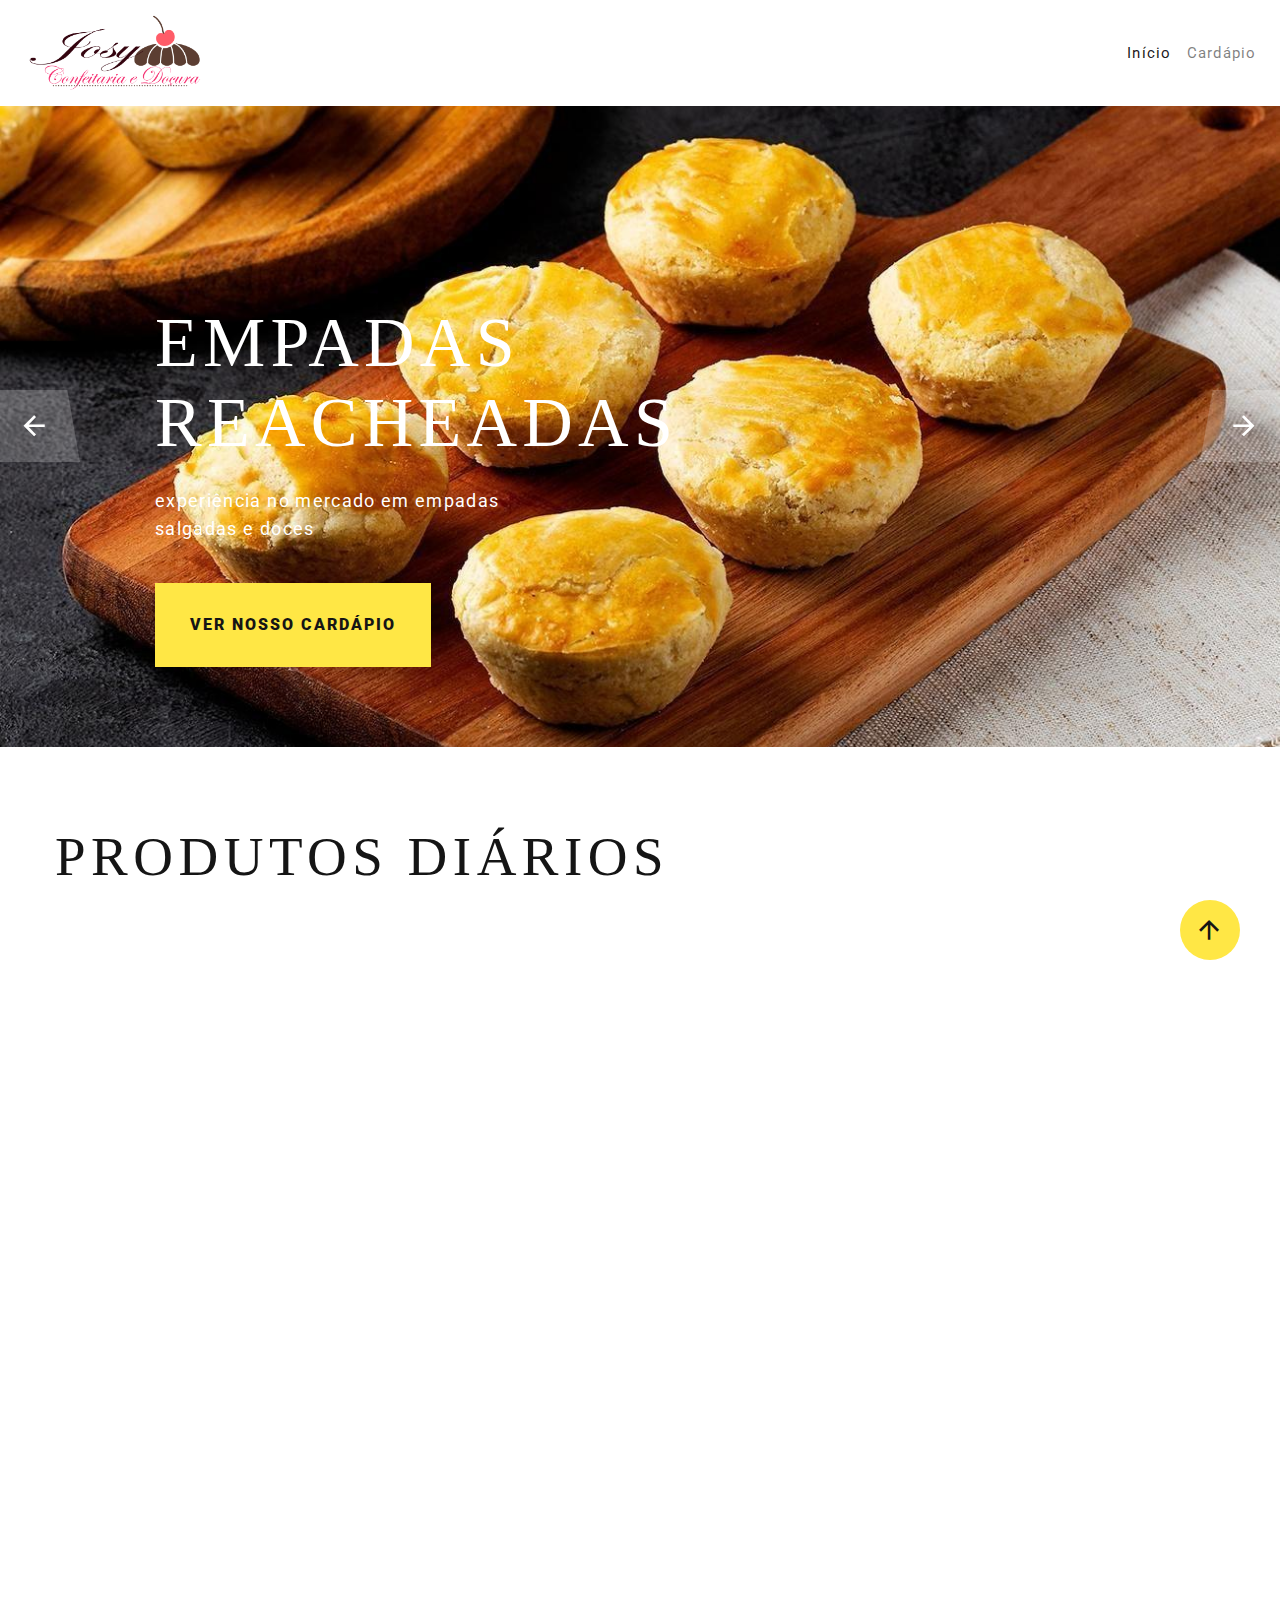
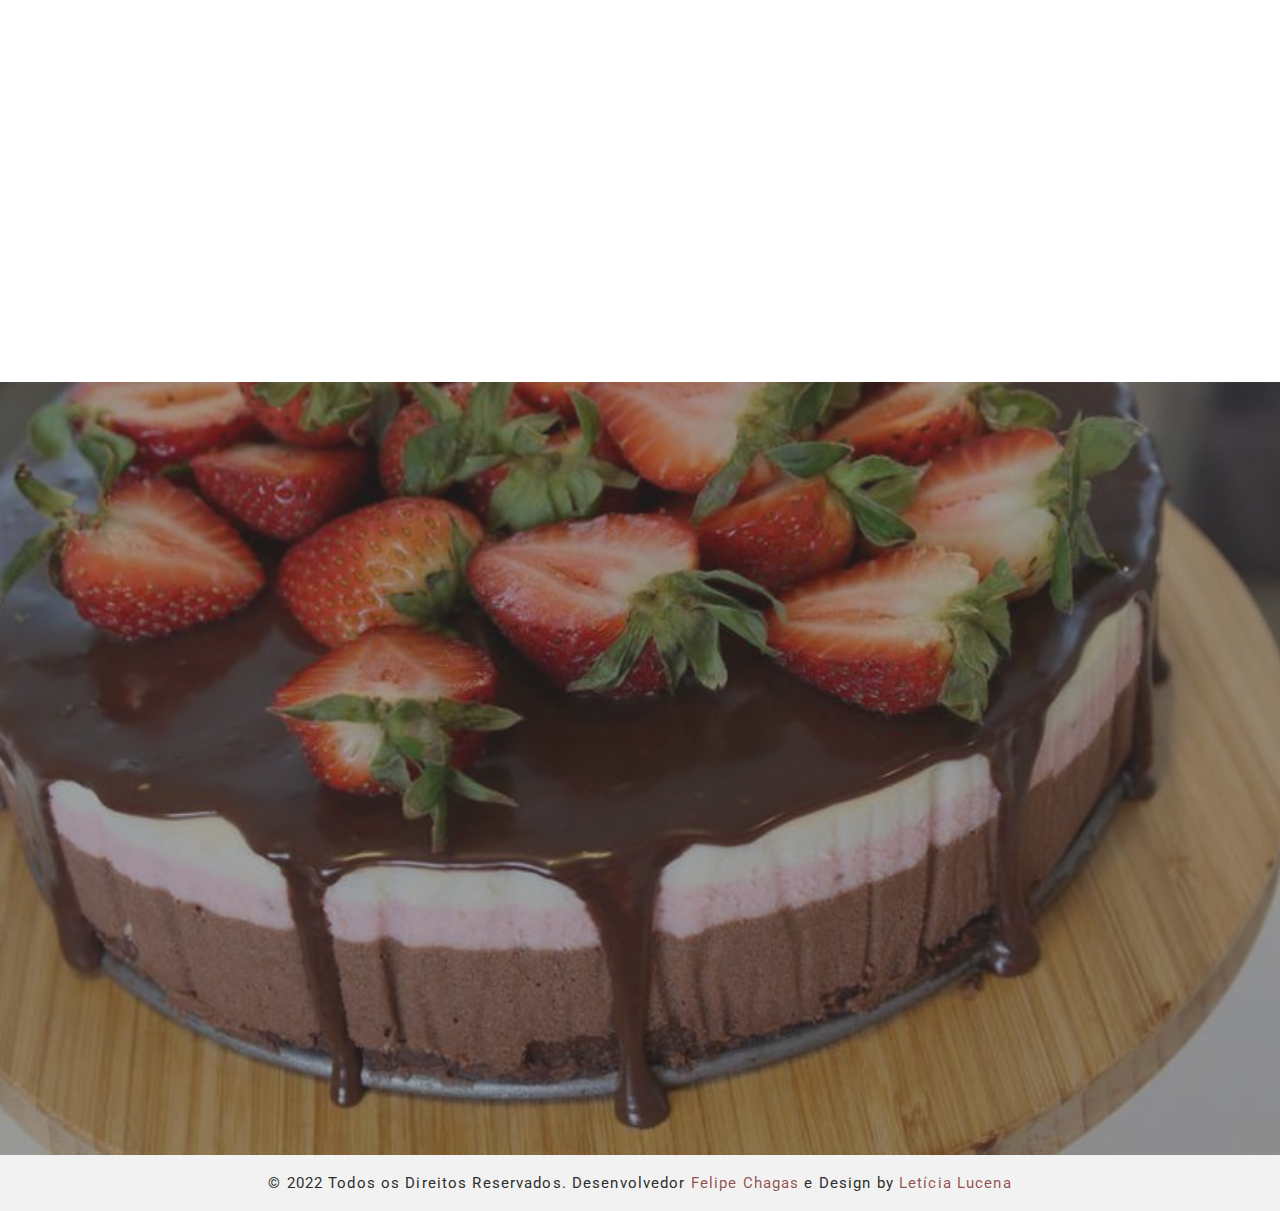
==== site/index.html @ 87873e55 "." ====
<!DOCTYPE html>
<html class="wide wow-animation" lang="pt-br">

  <head>

    <meta name="format-detection" content="telephone=no">
    <meta name="viewport" content="width=device-width, height=device-height, initial-scale=1.0, maximum-scale=1.0, user-scalable=0">
    <meta http-equiv="X-UA-Compatible" content="IE=edge">
    <meta charset="utf-8">

    <link rel="icon" href="images/icone.png" type="image/x-icon">

    <title>Josy Confeitaria e doçura</title>

    <!-- pastas de css e fonte-->
    <link rel="stylesheet" type="text/css" href="//fonts.googleapis.com/css?family=Roboto:100,300,300i,400,500,600,700,900%7CRaleway:500">
    <link rel="stylesheet" href="css/bootstrap.css">
    <link rel="stylesheet" href="css/fonts.css">
    <link rel="stylesheet" href="css/style.css">
  </head>

  <body>
      <!-- Page Header-->
      <header >
        <!-- navegação USANDO BOOTSTRAP   justify-content-end-->
        <nav class="navbar navbar-expand-lg navbar-light bg-light">
          <div class="rd-navbar-brand"><a class="brand" href="index.html"><img class="brand-logo-dark" src="images/logopagina.png" alt="" width="200"/></a></div>
          <button class="navbar-toggler" type="button" data-toggle="collapse" data-target="#navbarNav" aria-controls="navbarNav" aria-expanded="false" aria-label="Alterna navegação">
            <span class="navbar-toggler-icon"></span>
          </button>
          <div class="collapse navbar-collapse justify-content-end" id="navbarNav">
            <ul class="navbar-nav">
              <li class="nav-item active">
                <a class="nav-link" href="index.html">Início<span class="sr-only">(Página atual)</span></a>
              </li>
              <li class="nav-item">
                <a class="nav-link" href="cardapio.html">Cardápio</a>
              </li>
            </ul>
          </div>
        </nav>
      </header>

      <!--Slides-->
      <section class="section swiper-container swiper-slider swiper-slider-2 swiper-slider-3" data-loop="true" data-autoplay="5000" data-simulate-touch="false" data-slide-effect="fade">
        <div class="swiper-wrapper text-sm-left">
          <div class="swiper-slide context-dark" data-slide-bg="images/slid1.jpg">
            <div class="swiper-slide-caption section-md">
              <div class="container">
                <div class="row">
                  <div class="col-sm-9 col-md-8 col-lg-7 col-xl-7 offset-lg-1 offset-xxl-0">
                    <h2 class="oh swiper-title"><span class="d-inline-block" data-caption-animate="slideInUp" data-caption-delay="0">Empadas Reacheadas</span></h2>
                    <p class="big swiper-text" data-caption-animate="fadeInLeft" data-caption-delay="300">experiência no mercado em empadas salgadas e doces</p><a class="button button-lg button-primary button-winona button-shadow-2" href="cardapio.html" data-caption-animate="fadeInUp" data-caption-delay="300">Ver nosso cardápio</a>
                  </div>
                </div>
              </div>
            </div>
          </div>
          <div class="swiper-slide context-dark" data-slide-bg="images/slid2.jpg">
            <div class="swiper-slide-caption section-md">
              <div class="container">
                <div class="row">
                  <div class="col-sm-8 col-lg-7 offset-lg-1 offset-xxl-0">
                    <h2 class="oh swiper-title"><span class="d-inline-block" data-caption-animate="slideInDown" data-caption-delay="0">Qualidade nos ingredientes</span></h2>
                    <p class="big swiper-text" data-caption-animate="fadeInRight" data-caption-delay="300">Fazemos encomendas de tortas e paes recheados </p>
                    <div class="button-wrap oh"><a class="button button-lg button-primary button-winona button-shadow-2" href="cardapio.html" data-caption-animate="slideInUp" data-caption-delay="0">Ver nosso cardápio</a></div>
                  </div>
                </div>
              </div>
            </div>
          </div>
        </div>


        <!-- Swiper Pagination-->
        <div class="swiper-pagination" data-bullet-custom="true"></div>

        <!-- Swiper Navigation-->
        <div class="swiper-button-prev">
          <div class="preview">
            <div class="preview__img"></div>
          </div>
          <div class="swiper-button-arrow"></div>
        </div>
        <div class="swiper-button-next">
          <div class="swiper-button-arrow"></div>
          <div class="preview">
            <div class="preview__img"></div>
          </div>
        </div>
      </section>

      <!--produtos diarios-->
      <section class="section section-md bg-default">
        <div class="container">
          <h3 class="oh-desktop"><span class="d-inline-block wow slideInDown">Produtos Diários</span></h3>
          <div class="row row-md row-30">

            <div class="col-sm-6 col-lg-4">
              <div class="oh-desktop">

                <!--produto 1-->
                <article class="services-terri wow slideInUp">
                  <div class="services-terri-figure">
                    <img src="images/produto1empada.png" alt="" width="160" height="160"/>
                  </div>
                  <div class="services-terri-caption">
                    <h4 class="services-terri-title"><a href="#">Empadas Salgadas</a></h4>
                    <h5 class="services-terri-title"><a href="#">R$5,00</a></h5>
                    <div class="button">
                      <a class="button button-xs button-primary button-winona" href="https://wa.me/5581994357554?text=Ol%C3%A1%2C+Gostaria+de+pedir+uma+empada">Pedir</a>
                    </div>
                  </div>
                </article>
              </div>
            </div>

            <div class="col-sm-6 col-lg-4">
              <div class="oh-desktop">

                <!--produto 2-->
                <article class="services-terri wow slideInUp">
                  <div class="services-terri-figure">
                    <img src="images/pizza.jpeg" alt="" width="160" height="160"/>
                  </div>
                  <div class="services-terri-caption">
                    <h4 class="services-terri-title"><a href="#">Empadas Doces</a></h4>
                    <h5 class="services-terri-title"><a href="#">R$5,00</a></h5>
                    <div class="button">
                      <a class="button button-xs button-primary button-winona" href="https://wa.me/5581994357554?text=Ol%C3%A1%2C+Gostaria+de+pedir+uma+empada">Pedir</a>
                    </div>
                  </div>
                </article>
              </div>
            </div>

            <div class="col-sm-6 col-lg-4">
              <div class="oh-desktop">

                <!--produto 3-->
                <article class="services-terri wow slideInUp">
                  <div class="services-terri-figure">
                    <img src="images/product-6-383x341.jpg" alt="" width="160" height="160"/>
                  </div>
                  <div class="services-terri-caption">
                    <h4 class="services-terri-title"><a href="#">Pães</a></h4>
                    <h5 class="services-terri-title"><a href="#">R$10,00</a></h5>
                    <div class="button">
                      <a class="button button-xs button-primary button-winona" href="https://wa.me/5581994357554?text=Ol%C3%A1%2C+Gostaria+de+pedir+uma+empada">Pedir</a>
                    </div>
                  </div>
                </article>
              </div>
            </div>
            </div>
            </div>
          </div>
        </div>
      </section>

      <!--titulo do cardápio-->
      <section class="section section-lg bg-default">
        <div class="container">
          <h3 class="oh-desktop"><span class="d-inline-block wow slideInUp">Produtos Por Encomenda</span></h3>
          <div class="row row-lg row-30">
            <div class="col-sm-6 col-lg-4 col-xl-3">

              <!--CARDÁPIO-->
              <!----- produto 1 -------->
              <article class="product wow fadeInLeft" data-wow-delay=".15s">
                <div class="product-figure"><img src="images/product-1-162x161.jpg" alt="" width="161" height="162"/>
                </div>
                <div class="product-rating"><span class="mdi mdi-star"></span><span class="mdi mdi-star"></span><span class="mdi mdi-star"></span><span class="mdi mdi-star"></span><span class="mdi mdi-star text-gray-13"></span>
                </div>
                <h6 class="product-title">Pão Recheio beijinho</h6>
                <div class="product-price-wrap">
                  <div class="product-price">R$10.00</div>
                </div>
                <div class="product-button">
                  <div class="button-wrap"><a class="button button-xs button-primary button-winona" href="https://wa.me/5581994357554?text=Ol%C3%A1%2C+gostaria+de+encomendar+um+doce%21+%F0%9F%98%8B">Fazer Encomenda</a></div>
                  <div class="button-wrap"><a class="button button-xs button-secondary button-winona" href="cardapio.html">Ver Produto</a></div>
                </div>
              </article>
            </div>
            <div class="col-sm-6 col-lg-4 col-xl-3">
              <!----- produto 2 -------->
              <article class="product wow fadeInLeft" data-wow-delay=".1s">
                <div class="product-figure"><img src="images/product-2-161x162.png" alt="" width="161" height="162"/>
                </div>
                <div class="product-rating"><span class="mdi mdi-star"></span><span class="mdi mdi-star"></span><span class="mdi mdi-star"></span><span class="mdi mdi-star"></span><span class="mdi mdi-star"></span>
                </div>
                <h6 class="product-title">Pão de Frango</h6>
                <div class="product-price-wrap">
                  <div class="product-price">R$10.00</div>
                </div>
                <div class="product-button">
                  <div class="button-wrap"><a class="button button-xs button-primary button-winona" href="https://wa.me/5581994357554?text=Ol%C3%A1%2C+gostaria+de+encomendar+um+salgado%21+%F0%9F%98%8B">Fazer Encomenda</a></div>
                  <div class="button-wrap"><a class="button button-xs button-secondary button-winona" href="cardapio.html">Ver Produto</a></div>
                <!-- </div><span class="product-badge product-badge-new">New</span> -->
              </article>
            </div>
            <div class="col-sm-6 col-lg-4 col-xl-3">
              <!------- Produto 3 ------->
              <article class="product wow fadeInLeft" data-wow-delay=".05s">
                <div class="product-figure"><img src="images/product-3-162x161.jpg " alt="" width="161" height="162"/>
                </div>
                <div class="product-rating"><span class="mdi mdi-star"></span><span class="mdi mdi-star"></span><span class="mdi mdi-star"></span><span class="mdi mdi-star"></span><span class="mdi mdi-star text-gray-13"></span>
                </div>
                <h6 class="product-title">Torta Doce</h6>
                <div class="product-price-wrap">
                  <div class="product-price">R$70.00</div>
                </div>
                <div class="product-button">
                  <div class="button-wrap"><a class="button button-xs button-primary button-winona" href="https://wa.me/5581994357554?text=Ol%C3%A1%2C+gostaria+de+encomendar+uma+torta%21+%F0%9F%98%8B">Fazer Encomenda</a></div>
                  <div class="button-wrap"><a class="button button-xs button-secondary button-winona" href="cardapio.html">Ver Produto</a></div>
                </div>
              </article>
            </div>
            <div class="col-sm-6 col-lg-4 col-xl-3">
              <!-- ----Produto 4 ------>
              <article class="product wow fadeInLeft">
                <div class="product-figure"><img src="images/product-5-162x161.jpg" alt="" width="161" height="162"/>
                </div>
                <div class="product-rating"><span class="mdi mdi-star"></span><span class="mdi mdi-star"></span><span class="mdi mdi-star"></span><span class="mdi mdi-star"></span><span class="mdi mdi-star"></span>
                </div>
                <h6 class="product-title">Pizza Mussarela</h6>
                <div class="product-price-wrap">
                  <!-- <div class="product-price product-price-old">$40.00</div> -->
                  <div class="product-price">R$38</div>
                </div>
                <div class="product-button">
                  <div class="button-wrap"><a class="button button-xs button-primary button-winona" href="https://wa.me/5581994357554?text=Ol%C3%A1%2C+gostaria+de+encomendar+uma+pizza%21+%F0%9F%98%8B">Fazer Encomenda</a></div>
                  <div class="button-wrap"><a class="button button-xs button-secondary button-winona" href="cardapio.html">Ver Produtos</a></div>
                <!-- </div><span class="product-badge product-badge-sale">Sale</span> -->
              </article>
            </div>
          </div>
        </div>
      </section>

      <!-- informativo para encomenda -->
      <section class="primary-overlay section parallax-container" data-parallax-img="images/bg-4.jpg">
        <div class="parallax-content section-xxl context-dark text-md-left">
          <div class="container">
            <div class="row justify-content-end">
              <div class="col-sm-9 col-md-7 col-lg-5">
                <div class="cta-modern">
                  <h3 class="cta-modern-title cta-modern-title-2 oh-desktop"><span class="d-inline-block wow fadeInLeft">Encomende sua torta, a melhor da cidade</span></h3>
                  <p class="cta-modern-text cta-modern-text-2 oh-desktop" data-wow-delay=".1s"><span class="cta-modern-decor cta-modern-decor-2 wow slideInLeft"></span><span class="d-inline-block wow slideInUp">Blessed - Doces e Salgados</span>
                  </p><a class="button button-lg button-secondary button-winona wow fadeInRight" href="https://wa.me/5581994357554?text=Ol%C3%A1%2C+gostaria+de+encomendar+uma+torta+de+festa%21+Me+passa+os+sabores.+%F0%9F%98%8B" data-wow-delay=".2s">contato</a>
                </div>
              </div>
            </div>
          </div>
        </div>
      </section>

      <!-- Footer-->
      <footer class="bg-body-tertiary text-center text-lg-start">
        <!-- Copyright -->
        <div class="text-center p-3" style="background-color: rgba(0, 0, 0, 0.05);">
          <p>&copy; 2022 Todos os Direitos Reservados. Desenvolvedor <a class="text-body" href="#">Felipe Chagas</a> e Design by <a href="#">Letícia Lucena</a></p>
        </div>
        <!-- Copyright -->
      </footer>
  
    <!-- saida global-->
    <div class="snackbars" id="form-output-global"></div>

    <!-- Javascript-->
    <script src="js/core.min.js"></script>
    <script src="js/script.js"></script>
    
  </body>
</html>
---- site/css/fonts.css ----
/*
*
* Fonts
*/
/*
*
* Font Awesome Icons 4.7.0
* --------------------------------------------------
*/
@font-face {
	font-family: 'FontAwesome';
	src: url("../fonts/fontawesome-webfont.eot?v=4.7.0");
	src: url("../fonts/fontawesome-webfont.eot?#iefix&v=4.7.0") format("embedded-opentype"), url("../fonts/fontawesome-webfont.woff2?v=4.7.0") format("woff2"), url("../fonts/fontawesome-webfont.woff?v=4.7.0") format("woff"), url("../fonts/fontawesome-webfont.ttf?v=4.7.0") format("truetype"), url("../fonts/fontawesome-webfont.svg?v=4.7.0#fontawesomeregular") format("svg");
	font-weight: normal;
	font-style: normal;
}

.fa {
	display: inline-block;
	font-family: 'FontAwesome';
	font-size: inherit;
	text-rendering: auto;
	-webkit-font-smoothing: antialiased;
	-moz-osx-font-smoothing: grayscale;
}

[class*='fa-']:before {
	font-weight: 400;
	font-family: 'FontAwesome';
}

/* makes the font 33% larger relative to the icon container */
.fa-lg {
	font-size: 1.33333333em;
	line-height: 0.75em;
	vertical-align: -15%;
}

.fa-2x {
	font-size: 2em;
}

.fa-3x {
	font-size: 3em;
}

.fa-4x {
	font-size: 4em;
}

.fa-5x {
	font-size: 5em;
}

.fa-fw {
	width: 1.28571429em;
	text-align: center;
}

.fa-ul {
	padding-left: 0;
	margin-left: 2.14285714em;
	list-style-type: none;
}

.fa-ul > li {
	position: relative;
}

.fa-li {
	position: absolute;
	left: -2.14285714em;
	width: 2.14285714em;
	top: 0.14285714em;
	text-align: center;
}

.fa-li.fa-lg {
	left: -1.85714286em;
}

.fa-border {
	padding: .2em .25em .15em;
	border: solid 0.08em #eeeeee;
	border-radius: .1em;
}

.fa-pull-left {
	float: left;
}

.fa-pull-right {
	float: right;
}

.fa.fa-pull-left {
	margin-right: .3em;
}

.fa.fa-pull-right {
	margin-left: .3em;
}

/* Deprecated as of 4.4.0 */
.pull-right {
	float: right;
}

.pull-left {
	float: left;
}

.fa.pull-left {
	margin-right: .3em;
}

.fa.pull-right {
	margin-left: .3em;
}

.fa-spin {
	-webkit-animation: fa-spin 2s infinite linear;
	animation: fa-spin 2s infinite linear;
}

.fa-pulse {
	-webkit-animation: fa-spin 1s infinite steps(8);
	animation: fa-spin 1s infinite steps(8);
}

@-webkit-keyframes fa-spin {
	0% {
		-webkit-transform: rotate(0deg);
		transform: rotate(0deg);
	}
	100% {
		-webkit-transform: rotate(359deg);
		transform: rotate(359deg);
	}
}

@keyframes fa-spin {
	0% {
		-webkit-transform: rotate(0deg);
		transform: rotate(0deg);
	}
	100% {
		-webkit-transform: rotate(359deg);
		transform: rotate(359deg);
	}
}

.fa-rotate-90 {
	-ms-filter: "progid:DXImageTransform.Microsoft.BasicImage(rotation=1)";
	-webkit-transform: rotate(90deg);
	-ms-transform: rotate(90deg);
	transform: rotate(90deg);
}

.fa-rotate-180 {
	-ms-filter: "progid:DXImageTransform.Microsoft.BasicImage(rotation=2)";
	-webkit-transform: rotate(180deg);
	-ms-transform: rotate(180deg);
	transform: rotate(180deg);
}

.fa-rotate-270 {
	-ms-filter: "progid:DXImageTransform.Microsoft.BasicImage(rotation=3)";
	-webkit-transform: rotate(270deg);
	-ms-transform: rotate(270deg);
	transform: rotate(270deg);
}

.fa-flip-horizontal {
	-ms-filter: "progid:DXImageTransform.Microsoft.BasicImage(rotation=0, mirror=1)";
	-webkit-transform: scale(-1, 1);
	-ms-transform: scale(-1, 1);
	transform: scale(-1, 1);
}

.fa-flip-vertical {
	-ms-filter: "progid:DXImageTransform.Microsoft.BasicImage(rotation=2, mirror=1)";
	-webkit-transform: scale(1, -1);
	-ms-transform: scale(1, -1);
	transform: scale(1, -1);
}

:root .fa-rotate-90,
:root .fa-rotate-180,
:root .fa-rotate-270,
:root .fa-flip-horizontal,
:root .fa-flip-vertical {
	filter: none;
}

.fa-stack {
	position: relative;
	display: inline-block;
	width: 2em;
	height: 2em;
	line-height: 2em;
	vertical-align: middle;
}

.fa-stack-1x,
.fa-stack-2x {
	position: absolute;
	left: 0;
	width: 100%;
	text-align: center;
}

.fa-stack-1x {
	line-height: inherit;
}

.fa-stack-2x {
	font-size: 2em;
}

.fa-inverse {
	color: #ffffff;
}

/* Font Awesome uses the Unicode Private Use Area (PUA) to ensure screen
   readers do not read off random characters that represent icons */
.fa-glass:before {
	content: "\f000";
}

.fa-music:before {
	content: "\f001";
}

.fa-search:before {
	content: "\f002";
}

.fa-envelope-o:before {
	content: "\f003";
}

.fa-heart:before {
	content: "\f004";
}

.fa-star:before {
	content: "\f005";
}

.fa-star-o:before {
	content: "\f006";
}

.fa-user:before {
	content: "\f007";
}

.fa-film:before {
	content: "\f008";
}

.fa-th-large:before {
	content: "\f009";
}

.fa-th:before {
	content: "\f00a";
}

.fa-th-list:before {
	content: "\f00b";
}

.fa-check:before {
	content: "\f00c";
}

.fa-remove:before,
.fa-close:before,
.fa-times:before {
	content: "\f00d";
}

.fa-search-plus:before {
	content: "\f00e";
}

.fa-search-minus:before {
	content: "\f010";
}

.fa-power-off:before {
	content: "\f011";
}

.fa-signal:before {
	content: "\f012";
}

.fa-gear:before,
.fa-cog:before {
	content: "\f013";
}

.fa-trash-o:before {
	content: "\f014";
}

.fa-home:before {
	content: "\f015";
}

.fa-file-o:before {
	content: "\f016";
}

.fa-clock-o:before {
	content: "\f017";
}

.fa-road:before {
	content: "\f018";
}

.fa-download:before {
	content: "\f019";
}

.fa-arrow-circle-o-down:before {
	content: "\f01a";
}

.fa-arrow-circle-o-up:before {
	content: "\f01b";
}

.fa-inbox:before {
	content: "\f01c";
}

.fa-play-circle-o:before {
	content: "\f01d";
}

.fa-rotate-right:before,
.fa-repeat:before {
	content: "\f01e";
}

.fa-refresh:before {
	content: "\f021";
}

.fa-list-alt:before {
	content: "\f022";
}

.fa-lock:before {
	content: "\f023";
}

.fa-flag:before {
	content: "\f024";
}

.fa-headphones:before {
	content: "\f025";
}

.fa-volume-off:before {
	content: "\f026";
}

.fa-volume-down:before {
	content: "\f027";
}

.fa-volume-up:before {
	content: "\f028";
}

.fa-qrcode:before {
	content: "\f029";
}

.fa-barcode:before {
	content: "\f02a";
}

.fa-tag:before {
	content: "\f02b";
}

.fa-tags:before {
	content: "\f02c";
}

.fa-book:before {
	content: "\f02d";
}

.fa-bookmark:before {
	content: "\f02e";
}

.fa-print:before {
	content: "\f02f";
}

.fa-camera:before {
	content: "\f030";
}

.fa-font:before {
	content: "\f031";
}

.fa-bold:before {
	content: "\f032";
}

.fa-italic:before {
	content: "\f033";
}

.fa-text-height:before {
	content: "\f034";
}

.fa-text-width:before {
	content: "\f035";
}

.fa-align-left:before {
	content: "\f036";
}

.fa-align-center:before {
	content: "\f037";
}

.fa-align-right:before {
	content: "\f038";
}

.fa-align-justify:before {
	content: "\f039";
}

.fa-list:before {
	content: "\f03a";
}

.fa-dedent:before,
.fa-outdent:before {
	content: "\f03b";
}

.fa-indent:before {
	content: "\f03c";
}

.fa-video-camera:before {
	content: "\f03d";
}

.fa-photo:before,
.fa-image:before,
.fa-picture-o:before {
	content: "\f03e";
}

.fa-pencil:before {
	content: "\f040";
}

.fa-map-marker:before {
	content: "\f041";
}

.fa-adjust:before {
	content: "\f042";
}

.fa-tint:before {
	content: "\f043";
}

.fa-edit:before,
.fa-pencil-square-o:before {
	content: "\f044";
}

.fa-share-square-o:before {
	content: "\f045";
}

.fa-check-square-o:before {
	content: "\f046";
}

.fa-arrows:before {
	content: "\f047";
}

.fa-step-backward:before {
	content: "\f048";
}

.fa-fast-backward:before {
	content: "\f049";
}

.fa-backward:before {
	content: "\f04a";
}

.fa-play:before {
	content: "\f04b";
}

.fa-pause:before {
	content: "\f04c";
}

.fa-stop:before {
	content: "\f04d";
}

.fa-forward:before {
	content: "\f04e";
}

.fa-fast-forward:before {
	content: "\f050";
}

.fa-step-forward:before {
	content: "\f051";
}

.fa-eject:before {
	content: "\f052";
}

.fa-chevron-left:before {
	content: "\f053";
}

.fa-chevron-right:before {
	content: "\f054";
}

.fa-plus-circle:before {
	content: "\f055";
}

.fa-minus-circle:before {
	content: "\f056";
}

.fa-times-circle:before {
	content: "\f057";
}

.fa-check-circle:before {
	content: "\f058";
}

.fa-question-circle:before {
	content: "\f059";
}

.fa-info-circle:before {
	content: "\f05a";
}

.fa-crosshairs:before {
	content: "\f05b";
}

.fa-times-circle-o:before {
	content: "\f05c";
}

.fa-check-circle-o:before {
	content: "\f05d";
}

.fa-ban:before {
	content: "\f05e";
}

.fa-arrow-left:before {
	content: "\f060";
}

.fa-arrow-right:before {
	content: "\f061";
}

.fa-arrow-up:before {
	content: "\f062";
}

.fa-arrow-down:before {
	content: "\f063";
}

.fa-mail-forward:before,
.fa-share:before {
	content: "\f064";
}

.fa-expand:before {
	content: "\f065";
}

.fa-compress:before {
	content: "\f066";
}

.fa-plus:before {
	content: "\f067";
}

.fa-minus:before {
	content: "\f068";
}

.fa-asterisk:before {
	content: "\f069";
}

.fa-exclamation-circle:before {
	content: "\f06a";
}

.fa-gift:before {
	content: "\f06b";
}

.fa-leaf:before {
	content: "\f06c";
}

.fa-fire:before {
	content: "\f06d";
}

.fa-eye:before {
	content: "\f06e";
}

.fa-eye-slash:before {
	content: "\f070";
}

.fa-warning:before,
.fa-exclamation-triangle:before {
	content: "\f071";
}

.fa-plane:before {
	content: "\f072";
}

.fa-calendar:before {
	content: "\f073";
}

.fa-random:before {
	content: "\f074";
}

.fa-comment:before {
	content: "\f075";
}

.fa-magnet:before {
	content: "\f076";
}

.fa-chevron-up:before {
	content: "\f077";
}

.fa-chevron-down:before {
	content: "\f078";
}

.fa-retweet:before {
	content: "\f079";
}

.fa-shopping-cart:before {
	content: "\f07a";
}

.fa-folder:before {
	content: "\f07b";
}

.fa-folder-open:before {
	content: "\f07c";
}

.fa-arrows-v:before {
	content: "\f07d";
}

.fa-arrows-h:before {
	content: "\f07e";
}

.fa-bar-chart-o:before,
.fa-bar-chart:before {
	content: "\f080";
}

.fa-twitter-square:before {
	content: "\f081";
}

.fa-facebook-square:before {
	content: "\f082";
}

.fa-camera-retro:before {
	content: "\f083";
}

.fa-key:before {
	content: "\f084";
}

.fa-gears:before,
.fa-cogs:before {
	content: "\f085";
}

.fa-comments:before {
	content: "\f086";
}

.fa-thumbs-o-up:before {
	content: "\f087";
}

.fa-thumbs-o-down:before {
	content: "\f088";
}

.fa-star-half:before {
	content: "\f089";
}

.fa-heart-o:before {
	content: "\f08a";
}

.fa-sign-out:before {
	content: "\f08b";
}

.fa-linkedin-square:before {
	content: "\f08c";
}

.fa-thumb-tack:before {
	content: "\f08d";
}

.fa-external-link:before {
	content: "\f08e";
}

.fa-sign-in:before {
	content: "\f090";
}

.fa-trophy:before {
	content: "\f091";
}

.fa-github-square:before {
	content: "\f092";
}

.fa-upload:before {
	content: "\f093";
}

.fa-lemon-o:before {
	content: "\f094";
}

.fa-phone:before {
	content: "\f095";
}

.fa-square-o:before {
	content: "\f096";
}

.fa-bookmark-o:before {
	content: "\f097";
}

.fa-phone-square:before {
	content: "\f098";
}

.fa-twitter:before {
	content: "\f099";
}

.fa-facebook-f:before,
.fa-facebook:before {
	content: "\f09a";
}

.fa-github:before {
	content: "\f09b";
}

.fa-unlock:before {
	content: "\f09c";
}

.fa-credit-card:before {
	content: "\f09d";
}

.fa-feed:before,
.fa-rss:before {
	content: "\f09e";
}

.fa-hdd-o:before {
	content: "\f0a0";
}

.fa-bullhorn:before {
	content: "\f0a1";
}

.fa-bell:before {
	content: "\f0f3";
}

.fa-certificate:before {
	content: "\f0a3";
}

.fa-hand-o-right:before {
	content: "\f0a4";
}

.fa-hand-o-left:before {
	content: "\f0a5";
}

.fa-hand-o-up:before {
	content: "\f0a6";
}

.fa-hand-o-down:before {
	content: "\f0a7";
}

.fa-arrow-circle-left:before {
	content: "\f0a8";
}

.fa-arrow-circle-right:before {
	content: "\f0a9";
}

.fa-arrow-circle-up:before {
	content: "\f0aa";
}

.fa-arrow-circle-down:before {
	content: "\f0ab";
}

.fa-globe:before {
	content: "\f0ac";
}

.fa-wrench:before {
	content: "\f0ad";
}

.fa-tasks:before {
	content: "\f0ae";
}

.fa-filter:before {
	content: "\f0b0";
}

.fa-briefcase:before {
	content: "\f0b1";
}

.fa-arrows-alt:before {
	content: "\f0b2";
}

.fa-group:before,
.fa-users:before {
	content: "\f0c0";
}

.fa-chain:before,
.fa-link:before {
	content: "\f0c1";
}

.fa-cloud:before {
	content: "\f0c2";
}

.fa-flask:before {
	content: "\f0c3";
}

.fa-cut:before,
.fa-scissors:before {
	content: "\f0c4";
}

.fa-copy:before,
.fa-files-o:before {
	content: "\f0c5";
}

.fa-paperclip:before {
	content: "\f0c6";
}

.fa-save:before,
.fa-floppy-o:before {
	content: "\f0c7";
}

.fa-square:before {
	content: "\f0c8";
}

.fa-navicon:before,
.fa-reorder:before,
.fa-bars:before {
	content: "\f0c9";
}

.fa-list-ul:before {
	content: "\f0ca";
}

.fa-list-ol:before {
	content: "\f0cb";
}

.fa-strikethrough:before {
	content: "\f0cc";
}

.fa-underline:before {
	content: "\f0cd";
}

.fa-table:before {
	content: "\f0ce";
}

.fa-magic:before {
	content: "\f0d0";
}

.fa-truck:before {
	content: "\f0d1";
}

.fa-pinterest:before {
	content: "\f0d2";
}

.fa-pinterest-square:before {
	content: "\f0d3";
}

.fa-google-plus-square:before {
	content: "\f0d4";
}

.fa-google-plus:before {
	content: "\f0d5";
}

.fa-money:before {
	content: "\f0d6";
}

.fa-caret-down:before {
	content: "\f0d7";
}

.fa-caret-up:before {
	content: "\f0d8";
}

.fa-caret-left:before {
	content: "\f0d9";
}

.fa-caret-right:before {
	content: "\f0da";
}

.fa-columns:before {
	content: "\f0db";
}

.fa-unsorted:before,
.fa-sort:before {
	content: "\f0dc";
}

.fa-sort-down:before,
.fa-sort-desc:before {
	content: "\f0dd";
}

.fa-sort-up:before,
.fa-sort-asc:before {
	content: "\f0de";
}

.fa-envelope:before {
	content: "\f0e0";
}

.fa-linkedin:before {
	content: "\f0e1";
}

.fa-rotate-left:before,
.fa-undo:before {
	content: "\f0e2";
}

.fa-legal:before,
.fa-gavel:before {
	content: "\f0e3";
}

.fa-dashboard:before,
.fa-tachometer:before {
	content: "\f0e4";
}

.fa-comment-o:before {
	content: "\f0e5";
}

.fa-comments-o:before {
	content: "\f0e6";
}

.fa-flash:before,
.fa-bolt:before {
	content: "\f0e7";
}

.fa-sitemap:before {
	content: "\f0e8";
}

.fa-umbrella:before {
	content: "\f0e9";
}

.fa-paste:before,
.fa-clipboard:before {
	content: "\f0ea";
}

.fa-lightbulb-o:before {
	content: "\f0eb";
}

.fa-exchange:before {
	content: "\f0ec";
}

.fa-cloud-download:before {
	content: "\f0ed";
}

.fa-cloud-upload:before {
	content: "\f0ee";
}

.fa-user-md:before {
	content: "\f0f0";
}

.fa-stethoscope:before {
	content: "\f0f1";
}

.fa-suitcase:before {
	content: "\f0f2";
}

.fa-bell-o:before {
	content: "\f0a2";
}

.fa-coffee:before {
	content: "\f0f4";
}

.fa-cutlery:before {
	content: "\f0f5";
}

.fa-file-text-o:before {
	content: "\f0f6";
}

.fa-building-o:before {
	content: "\f0f7";
}

.fa-hospital-o:before {
	content: "\f0f8";
}

.fa-ambulance:before {
	content: "\f0f9";
}

.fa-medkit:before {
	content: "\f0fa";
}

.fa-fighter-jet:before {
	content: "\f0fb";
}

.fa-beer:before {
	content: "\f0fc";
}

.fa-h-square:before {
	content: "\f0fd";
}

.fa-plus-square:before {
	content: "\f0fe";
}

.fa-angle-double-left:before {
	content: "\f100";
}

.fa-angle-double-right:before {
	content: "\f101";
}

.fa-angle-double-up:before {
	content: "\f102";
}

.fa-angle-double-down:before {
	content: "\f103";
}

.fa-angle-left:before {
	content: "\f104";
}

.fa-angle-right:before {
	content: "\f105";
}

.fa-angle-up:before {
	content: "\f106";
}

.fa-angle-down:before {
	content: "\f107";
}

.fa-desktop:before {
	content: "\f108";
}

.fa-laptop:before {
	content: "\f109";
}

.fa-tablet:before {
	content: "\f10a";
}

.fa-mobile-phone:before,
.fa-mobile:before {
	content: "\f10b";
}

.fa-circle-o:before {
	content: "\f10c";
}

.fa-quote-left:before {
	content: "\f10d";
}

.fa-quote-right:before {
	content: "\f10e";
}

.fa-spinner:before {
	content: "\f110";
}

.fa-circle:before {
	content: "\f111";
}

.fa-mail-reply:before,
.fa-reply:before {
	content: "\f112";
}

.fa-github-alt:before {
	content: "\f113";
}

.fa-folder-o:before {
	content: "\f114";
}

.fa-folder-open-o:before {
	content: "\f115";
}

.fa-smile-o:before {
	content: "\f118";
}

.fa-frown-o:before {
	content: "\f119";
}

.fa-meh-o:before {
	content: "\f11a";
}

.fa-gamepad:before {
	content: "\f11b";
}

.fa-keyboard-o:before {
	content: "\f11c";
}

.fa-flag-o:before {
	content: "\f11d";
}

.fa-flag-checkered:before {
	content: "\f11e";
}

.fa-terminal:before {
	content: "\f120";
}

.fa-code:before {
	content: "\f121";
}

.fa-mail-reply-all:before,
.fa-reply-all:before {
	content: "\f122";
}

.fa-star-half-empty:before,
.fa-star-half-full:before,
.fa-star-half-o:before {
	content: "\f123";
}

.fa-location-arrow:before {
	content: "\f124";
}

.fa-crop:before {
	content: "\f125";
}

.fa-code-fork:before {
	content: "\f126";
}

.fa-unlink:before,
.fa-chain-broken:before {
	content: "\f127";
}

.fa-question:before {
	content: "\f128";
}

.fa-info:before {
	content: "\f129";
}

.fa-exclamation:before {
	content: "\f12a";
}

.fa-superscript:before {
	content: "\f12b";
}

.fa-subscript:before {
	content: "\f12c";
}

.fa-eraser:before {
	content: "\f12d";
}

.fa-puzzle-piece:before {
	content: "\f12e";
}

.fa-microphone:before {
	content: "\f130";
}

.fa-microphone-slash:before {
	content: "\f131";
}

.fa-shield:before {
	content: "\f132";
}

.fa-calendar-o:before {
	content: "\f133";
}

.fa-fire-extinguisher:before {
	content: "\f134";
}

.fa-rocket:before {
	content: "\f135";
}

.fa-maxcdn:before {
	content: "\f136";
}

.fa-chevron-circle-left:before {
	content: "\f137";
}

.fa-chevron-circle-right:before {
	content: "\f138";
}

.fa-chevron-circle-up:before {
	content: "\f139";
}

.fa-chevron-circle-down:before {
	content: "\f13a";
}

.fa-html5:before {
	content: "\f13b";
}

.fa-css3:before {
	content: "\f13c";
}

.fa-anchor:before {
	content: "\f13d";
}

.fa-unlock-alt:before {
	content: "\f13e";
}

.fa-bullseye:before {
	content: "\f140";
}

.fa-ellipsis-h:before {
	content: "\f141";
}

.fa-ellipsis-v:before {
	content: "\f142";
}

.fa-rss-square:before {
	content: "\f143";
}

.fa-play-circle:before {
	content: "\f144";
}

.fa-ticket:before {
	content: "\f145";
}

.fa-minus-square:before {
	content: "\f146";
}

.fa-minus-square-o:before {
	content: "\f147";
}

.fa-level-up:before {
	content: "\f148";
}

.fa-level-down:before {
	content: "\f149";
}

.fa-check-square:before {
	content: "\f14a";
}

.fa-pencil-square:before {
	content: "\f14b";
}

.fa-external-link-square:before {
	content: "\f14c";
}

.fa-share-square:before {
	content: "\f14d";
}

.fa-compass:before {
	content: "\f14e";
}

.fa-toggle-down:before,
.fa-caret-square-o-down:before {
	content: "\f150";
}

.fa-toggle-up:before,
.fa-caret-square-o-up:before {
	content: "\f151";
}

.fa-toggle-right:before,
.fa-caret-square-o-right:before {
	content: "\f152";
}

.fa-euro:before,
.fa-eur:before {
	content: "\f153";
}

.fa-gbp:before {
	content: "\f154";
}

.fa-dollar:before,
.fa-usd:before {
	content: "\f155";
}

.fa-rupee:before,
.fa-inr:before {
	content: "\f156";
}

.fa-cny:before,
.fa-rmb:before,
.fa-yen:before,
.fa-jpy:before {
	content: "\f157";
}

.fa-ruble:before,
.fa-rouble:before,
.fa-rub:before {
	content: "\f158";
}

.fa-won:before,
.fa-krw:before {
	content: "\f159";
}

.fa-bitcoin:before,
.fa-btc:before {
	content: "\f15a";
}

.fa-file:before {
	content: "\f15b";
}

.fa-file-text:before {
	content: "\f15c";
}

.fa-sort-alpha-asc:before {
	content: "\f15d";
}

.fa-sort-alpha-desc:before {
	content: "\f15e";
}

.fa-sort-amount-asc:before {
	content: "\f160";
}

.fa-sort-amount-desc:before {
	content: "\f161";
}

.fa-sort-numeric-asc:before {
	content: "\f162";
}

.fa-sort-numeric-desc:before {
	content: "\f163";
}

.fa-thumbs-up:before {
	content: "\f164";
}

.fa-thumbs-down:before {
	content: "\f165";
}

.fa-youtube-square:before {
	content: "\f166";
}

.fa-youtube:before {
	content: "\f167";
}

.fa-xing:before {
	content: "\f168";
}

.fa-xing-square:before {
	content: "\f169";
}

.fa-youtube-play:before {
	content: "\f16a";
}

.fa-dropbox:before {
	content: "\f16b";
}

.fa-stack-overflow:before {
	content: "\f16c";
}

.fa-instagram:before {
	content: "\f16d";
}

.fa-flickr:before {
	content: "\f16e";
}

.fa-adn:before {
	content: "\f170";
}

.fa-bitbucket:before {
	content: "\f171";
}

.fa-bitbucket-square:before {
	content: "\f172";
}

.fa-tumblr:before {
	content: "\f173";
}

.fa-tumblr-square:before {
	content: "\f174";
}

.fa-long-arrow-down:before {
	content: "\f175";
}

.fa-long-arrow-up:before {
	content: "\f176";
}

.fa-long-arrow-left:before {
	content: "\f177";
}

.fa-long-arrow-right:before {
	content: "\f178";
}

.fa-apple:before {
	content: "\f179";
}

.fa-windows:before {
	content: "\f17a";
}

.fa-android:before {
	content: "\f17b";
}

.fa-linux:before {
	content: "\f17c";
}

.fa-dribbble:before {
	content: "\f17d";
}

.fa-skype:before {
	content: "\f17e";
}

.fa-foursquare:before {
	content: "\f180";
}

.fa-trello:before {
	content: "\f181";
}

.fa-female:before {
	content: "\f182";
}

.fa-male:before {
	content: "\f183";
}

.fa-gittip:before,
.fa-gratipay:before {
	content: "\f184";
}

.fa-sun-o:before {
	content: "\f185";
}

.fa-moon-o:before {
	content: "\f186";
}

.fa-archive:before {
	content: "\f187";
}

.fa-bug:before {
	content: "\f188";
}

.fa-vk:before {
	content: "\f189";
}

.fa-weibo:before {
	content: "\f18a";
}

.fa-renren:before {
	content: "\f18b";
}

.fa-pagelines:before {
	content: "\f18c";
}

.fa-stack-exchange:before {
	content: "\f18d";
}

.fa-arrow-circle-o-right:before {
	content: "\f18e";
}

.fa-arrow-circle-o-left:before {
	content: "\f190";
}

.fa-toggle-left:before,
.fa-caret-square-o-left:before {
	content: "\f191";
}

.fa-dot-circle-o:before {
	content: "\f192";
}

.fa-wheelchair:before {
	content: "\f193";
}

.fa-vimeo-square:before {
	content: "\f194";
}

.fa-turkish-lira:before,
.fa-try:before {
	content: "\f195";
}

.fa-plus-square-o:before {
	content: "\f196";
}

.fa-space-shuttle:before {
	content: "\f197";
}

.fa-slack:before {
	content: "\f198";
}

.fa-envelope-square:before {
	content: "\f199";
}

.fa-wordpress:before {
	content: "\f19a";
}

.fa-openid:before {
	content: "\f19b";
}

.fa-institution:before,
.fa-bank:before,
.fa-university:before {
	content: "\f19c";
}

.fa-mortar-board:before,
.fa-graduation-cap:before {
	content: "\f19d";
}

.fa-yahoo:before {
	content: "\f19e";
}

.fa-google:before {
	content: "\f1a0";
}

.fa-reddit:before {
	content: "\f1a1";
}

.fa-reddit-square:before {
	content: "\f1a2";
}

.fa-stumbleupon-circle:before {
	content: "\f1a3";
}

.fa-stumbleupon:before {
	content: "\f1a4";
}

.fa-delicious:before {
	content: "\f1a5";
}

.fa-digg:before {
	content: "\f1a6";
}

.fa-pied-piper-pp:before {
	content: "\f1a7";
}

.fa-pied-piper-alt:before {
	content: "\f1a8";
}

.fa-drupal:before {
	content: "\f1a9";
}

.fa-joomla:before {
	content: "\f1aa";
}

.fa-language:before {
	content: "\f1ab";
}

.fa-fax:before {
	content: "\f1ac";
}

.fa-building:before {
	content: "\f1ad";
}

.fa-child:before {
	content: "\f1ae";
}

.fa-paw:before {
	content: "\f1b0";
}

.fa-spoon:before {
	content: "\f1b1";
}

.fa-cube:before {
	content: "\f1b2";
}

.fa-cubes:before {
	content: "\f1b3";
}

.fa-behance:before {
	content: "\f1b4";
}

.fa-behance-square:before {
	content: "\f1b5";
}

.fa-steam:before {
	content: "\f1b6";
}

.fa-steam-square:before {
	content: "\f1b7";
}

.fa-recycle:before {
	content: "\f1b8";
}

.fa-automobile:before,
.fa-car:before {
	content: "\f1b9";
}

.fa-cab:before,
.fa-taxi:before {
	content: "\f1ba";
}

.fa-tree:before {
	content: "\f1bb";
}

.fa-spotify:before {
	content: "\f1bc";
}

.fa-deviantart:before {
	content: "\f1bd";
}

.fa-soundcloud:before {
	content: "\f1be";
}

.fa-database:before {
	content: "\f1c0";
}

.fa-file-pdf-o:before {
	content: "\f1c1";
}

.fa-file-word-o:before {
	content: "\f1c2";
}

.fa-file-excel-o:before {
	content: "\f1c3";
}

.fa-file-powerpoint-o:before {
	content: "\f1c4";
}

.fa-file-photo-o:before,
.fa-file-picture-o:before,
.fa-file-image-o:before {
	content: "\f1c5";
}

.fa-file-zip-o:before,
.fa-file-archive-o:before {
	content: "\f1c6";
}

.fa-file-sound-o:before,
.fa-file-audio-o:before {
	content: "\f1c7";
}

.fa-file-movie-o:before,
.fa-file-video-o:before {
	content: "\f1c8";
}

.fa-file-code-o:before {
	content: "\f1c9";
}

.fa-vine:before {
	content: "\f1ca";
}

.fa-codepen:before {
	content: "\f1cb";
}

.fa-jsfiddle:before {
	content: "\f1cc";
}

.fa-life-bouy:before,
.fa-life-buoy:before,
.fa-life-saver:before,
.fa-support:before,
.fa-life-ring:before {
	content: "\f1cd";
}

.fa-circle-o-notch:before {
	content: "\f1ce";
}

.fa-ra:before,
.fa-resistance:before,
.fa-rebel:before {
	content: "\f1d0";
}

.fa-ge:before,
.fa-empire:before {
	content: "\f1d1";
}

.fa-git-square:before {
	content: "\f1d2";
}

.fa-git:before {
	content: "\f1d3";
}

.fa-y-combinator-square:before,
.fa-yc-square:before,
.fa-hacker-news:before {
	content: "\f1d4";
}

.fa-tencent-weibo:before {
	content: "\f1d5";
}

.fa-qq:before {
	content: "\f1d6";
}

.fa-wechat:before,
.fa-weixin:before {
	content: "\f1d7";
}

.fa-send:before,
.fa-paper-plane:before {
	content: "\f1d8";
}

.fa-send-o:before,
.fa-paper-plane-o:before {
	content: "\f1d9";
}

.fa-history:before {
	content: "\f1da";
}

.fa-circle-thin:before {
	content: "\f1db";
}

.fa-header:before {
	content: "\f1dc";
}

.fa-paragraph:before {
	content: "\f1dd";
}

.fa-sliders:before {
	content: "\f1de";
}

.fa-share-alt:before {
	content: "\f1e0";
}

.fa-share-alt-square:before {
	content: "\f1e1";
}

.fa-bomb:before {
	content: "\f1e2";
}

.fa-soccer-ball-o:before,
.fa-futbol-o:before {
	content: "\f1e3";
}

.fa-tty:before {
	content: "\f1e4";
}

.fa-binoculars:before {
	content: "\f1e5";
}

.fa-plug:before {
	content: "\f1e6";
}

.fa-slideshare:before {
	content: "\f1e7";
}

.fa-twitch:before {
	content: "\f1e8";
}

.fa-yelp:before {
	content: "\f1e9";
}

.fa-newspaper-o:before {
	content: "\f1ea";
}

.fa-wifi:before {
	content: "\f1eb";
}

.fa-calculator:before {
	content: "\f1ec";
}

.fa-paypal:before {
	content: "\f1ed";
}

.fa-google-wallet:before {
	content: "\f1ee";
}

.fa-cc-visa:before {
	content: "\f1f0";
}

.fa-cc-mastercard:before {
	content: "\f1f1";
}

.fa-cc-discover:before {
	content: "\f1f2";
}

.fa-cc-amex:before {
	content: "\f1f3";
}

.fa-cc-paypal:before {
	content: "\f1f4";
}

.fa-cc-stripe:before {
	content: "\f1f5";
}

.fa-bell-slash:before {
	content: "\f1f6";
}

.fa-bell-slash-o:before {
	content: "\f1f7";
}

.fa-trash:before {
	content: "\f1f8";
}

.fa-copyright:before {
	content: "\f1f9";
}

.fa-at:before {
	content: "\f1fa";
}

.fa-eyedropper:before {
	content: "\f1fb";
}

.fa-paint-brush:before {
	content: "\f1fc";
}

.fa-birthday-cake:before {
	content: "\f1fd";
}

.fa-area-chart:before {
	content: "\f1fe";
}

.fa-pie-chart:before {
	content: "\f200";
}

.fa-line-chart:before {
	content: "\f201";
}

.fa-lastfm:before {
	content: "\f202";
}

.fa-lastfm-square:before {
	content: "\f203";
}

.fa-toggle-off:before {
	content: "\f204";
}

.fa-toggle-on:before {
	content: "\f205";
}

.fa-bicycle:before {
	content: "\f206";
}

.fa-bus:before {
	content: "\f207";
}

.fa-ioxhost:before {
	content: "\f208";
}

.fa-angellist:before {
	content: "\f209";
}

.fa-cc:before {
	content: "\f20a";
}

.fa-shekel:before,
.fa-sheqel:before,
.fa-ils:before {
	content: "\f20b";
}

.fa-meanpath:before {
	content: "\f20c";
}

.fa-buysellads:before {
	content: "\f20d";
}

.fa-connectdevelop:before {
	content: "\f20e";
}

.fa-dashcube:before {
	content: "\f210";
}

.fa-forumbee:before {
	content: "\f211";
}

.fa-leanpub:before {
	content: "\f212";
}

.fa-sellsy:before {
	content: "\f213";
}

.fa-shirtsinbulk:before {
	content: "\f214";
}

.fa-simplybuilt:before {
	content: "\f215";
}

.fa-skyatlas:before {
	content: "\f216";
}

.fa-cart-plus:before {
	content: "\f217";
}

.fa-cart-arrow-down:before {
	content: "\f218";
}

.fa-diamond:before {
	content: "\f219";
}

.fa-ship:before {
	content: "\f21a";
}

.fa-user-secret:before {
	content: "\f21b";
}

.fa-motorcycle:before {
	content: "\f21c";
}

.fa-street-view:before {
	content: "\f21d";
}

.fa-heartbeat:before {
	content: "\f21e";
}

.fa-venus:before {
	content: "\f221";
}

.fa-mars:before {
	content: "\f222";
}

.fa-mercury:before {
	content: "\f223";
}

.fa-intersex:before,
.fa-transgender:before {
	content: "\f224";
}

.fa-transgender-alt:before {
	content: "\f225";
}

.fa-venus-double:before {
	content: "\f226";
}

.fa-mars-double:before {
	content: "\f227";
}

.fa-venus-mars:before {
	content: "\f228";
}

.fa-mars-stroke:before {
	content: "\f229";
}

.fa-mars-stroke-v:before {
	content: "\f22a";
}

.fa-mars-stroke-h:before {
	content: "\f22b";
}

.fa-neuter:before {
	content: "\f22c";
}

.fa-genderless:before {
	content: "\f22d";
}

.fa-facebook-official:before {
	content: "\f230";
}

.fa-pinterest-p:before {
	content: "\f231";
}

.fa-whatsapp:before {
	content: "\f232";
}

.fa-server:before {
	content: "\f233";
}

.fa-user-plus:before {
	content: "\f234";
}

.fa-user-times:before {
	content: "\f235";
}

.fa-hotel:before,
.fa-bed:before {
	content: "\f236";
}

.fa-viacoin:before {
	content: "\f237";
}

.fa-train:before {
	content: "\f238";
}

.fa-subway:before {
	content: "\f239";
}

.fa-medium:before {
	content: "\f23a";
}

.fa-yc:before,
.fa-y-combinator:before {
	content: "\f23b";
}

.fa-optin-monster:before {
	content: "\f23c";
}

.fa-opencart:before {
	content: "\f23d";
}

.fa-expeditedssl:before {
	content: "\f23e";
}

.fa-battery-4:before,
.fa-battery:before,
.fa-battery-full:before {
	content: "\f240";
}

.fa-battery-3:before,
.fa-battery-three-quarters:before {
	content: "\f241";
}

.fa-battery-2:before,
.fa-battery-half:before {
	content: "\f242";
}

.fa-battery-1:before,
.fa-battery-quarter:before {
	content: "\f243";
}

.fa-battery-0:before,
.fa-battery-empty:before {
	content: "\f244";
}

.fa-mouse-pointer:before {
	content: "\f245";
}

.fa-i-cursor:before {
	content: "\f246";
}

.fa-object-group:before {
	content: "\f247";
}

.fa-object-ungroup:before {
	content: "\f248";
}

.fa-sticky-note:before {
	content: "\f249";
}

.fa-sticky-note-o:before {
	content: "\f24a";
}

.fa-cc-jcb:before {
	content: "\f24b";
}

.fa-cc-diners-club:before {
	content: "\f24c";
}

.fa-clone:before {
	content: "\f24d";
}

.fa-balance-scale:before {
	content: "\f24e";
}

.fa-hourglass-o:before {
	content: "\f250";
}

.fa-hourglass-1:before,
.fa-hourglass-start:before {
	content: "\f251";
}

.fa-hourglass-2:before,
.fa-hourglass-half:before {
	content: "\f252";
}

.fa-hourglass-3:before,
.fa-hourglass-end:before {
	content: "\f253";
}

.fa-hourglass:before {
	content: "\f254";
}

.fa-hand-grab-o:before,
.fa-hand-rock-o:before {
	content: "\f255";
}

.fa-hand-stop-o:before,
.fa-hand-paper-o:before {
	content: "\f256";
}

.fa-hand-scissors-o:before {
	content: "\f257";
}

.fa-hand-lizard-o:before {
	content: "\f258";
}

.fa-hand-spock-o:before {
	content: "\f259";
}

.fa-hand-pointer-o:before {
	content: "\f25a";
}

.fa-hand-peace-o:before {
	content: "\f25b";
}

.fa-trademark:before {
	content: "\f25c";
}

.fa-registered:before {
	content: "\f25d";
}

.fa-creative-commons:before {
	content: "\f25e";
}

.fa-gg:before {
	content: "\f260";
}

.fa-gg-circle:before {
	content: "\f261";
}

.fa-tripadvisor:before {
	content: "\f262";
}

.fa-odnoklassniki:before {
	content: "\f263";
}

.fa-odnoklassniki-square:before {
	content: "\f264";
}

.fa-get-pocket:before {
	content: "\f265";
}

.fa-wikipedia-w:before {
	content: "\f266";
}

.fa-safari:before {
	content: "\f267";
}

.fa-chrome:before {
	content: "\f268";
}

.fa-firefox:before {
	content: "\f269";
}

.fa-opera:before {
	content: "\f26a";
}

.fa-internet-explorer:before {
	content: "\f26b";
}

.fa-tv:before,
.fa-television:before {
	content: "\f26c";
}

.fa-contao:before {
	content: "\f26d";
}

.fa-500px:before {
	content: "\f26e";
}

.fa-amazon:before {
	content: "\f270";
}

.fa-calendar-plus-o:before {
	content: "\f271";
}

.fa-calendar-minus-o:before {
	content: "\f272";
}

.fa-calendar-times-o:before {
	content: "\f273";
}

.fa-calendar-check-o:before {
	content: "\f274";
}

.fa-industry:before {
	content: "\f275";
}

.fa-map-pin:before {
	content: "\f276";
}

.fa-map-signs:before {
	content: "\f277";
}

.fa-map-o:before {
	content: "\f278";
}

.fa-map:before {
	content: "\f279";
}

.fa-commenting:before {
	content: "\f27a";
}

.fa-commenting-o:before {
	content: "\f27b";
}

.fa-houzz:before {
	content: "\f27c";
}

.fa-vimeo:before {
	content: "\f27d";
}

.fa-black-tie:before {
	content: "\f27e";
}

.fa-fonticons:before {
	content: "\f280";
}

.fa-reddit-alien:before {
	content: "\f281";
}

.fa-edge:before {
	content: "\f282";
}

.fa-credit-card-alt:before {
	content: "\f283";
}

.fa-codiepie:before {
	content: "\f284";
}

.fa-modx:before {
	content: "\f285";
}

.fa-fort-awesome:before {
	content: "\f286";
}

.fa-usb:before {
	content: "\f287";
}

.fa-product-hunt:before {
	content: "\f288";
}

.fa-mixcloud:before {
	content: "\f289";
}

.fa-scribd:before {
	content: "\f28a";
}

.fa-pause-circle:before {
	content: "\f28b";
}

.fa-pause-circle-o:before {
	content: "\f28c";
}

.fa-stop-circle:before {
	content: "\f28d";
}

.fa-stop-circle-o:before {
	content: "\f28e";
}

.fa-shopping-bag:before {
	content: "\f290";
}

.fa-shopping-basket:before {
	content: "\f291";
}

.fa-hashtag:before {
	content: "\f292";
}

.fa-bluetooth:before {
	content: "\f293";
}

.fa-bluetooth-b:before {
	content: "\f294";
}

.fa-percent:before {
	content: "\f295";
}

.fa-gitlab:before {
	content: "\f296";
}

.fa-wpbeginner:before {
	content: "\f297";
}

.fa-wpforms:before {
	content: "\f298";
}

.fa-envira:before {
	content: "\f299";
}

.fa-universal-access:before {
	content: "\f29a";
}

.fa-wheelchair-alt:before {
	content: "\f29b";
}

.fa-question-circle-o:before {
	content: "\f29c";
}

.fa-blind:before {
	content: "\f29d";
}

.fa-audio-description:before {
	content: "\f29e";
}

.fa-volume-control-phone:before {
	content: "\f2a0";
}

.fa-braille:before {
	content: "\f2a1";
}

.fa-assistive-listening-systems:before {
	content: "\f2a2";
}

.fa-asl-interpreting:before,
.fa-american-sign-language-interpreting:before {
	content: "\f2a3";
}

.fa-deafness:before,
.fa-hard-of-hearing:before,
.fa-deaf:before {
	content: "\f2a4";
}

.fa-glide:before {
	content: "\f2a5";
}

.fa-glide-g:before {
	content: "\f2a6";
}

.fa-signing:before,
.fa-sign-language:before {
	content: "\f2a7";
}

.fa-low-vision:before {
	content: "\f2a8";
}

.fa-viadeo:before {
	content: "\f2a9";
}

.fa-viadeo-square:before {
	content: "\f2aa";
}

.fa-snapchat:before {
	content: "\f2ab";
}

.fa-snapchat-ghost:before {
	content: "\f2ac";
}

.fa-snapchat-square:before {
	content: "\f2ad";
}

.fa-pied-piper:before {
	content: "\f2ae";
}

.fa-first-order:before {
	content: "\f2b0";
}

.fa-yoast:before {
	content: "\f2b1";
}

.fa-themeisle:before {
	content: "\f2b2";
}

.fa-google-plus-circle:before,
.fa-google-plus-official:before {
	content: "\f2b3";
}

.fa-fa:before,
.fa-font-awesome:before {
	content: "\f2b4";
}

.fa-handshake-o:before {
	content: "\f2b5";
}

.fa-envelope-open:before {
	content: "\f2b6";
}

.fa-envelope-open-o:before {
	content: "\f2b7";
}

.fa-linode:before {
	content: "\f2b8";
}

.fa-address-book:before {
	content: "\f2b9";
}

.fa-address-book-o:before {
	content: "\f2ba";
}

.fa-vcard:before,
.fa-address-card:before {
	content: "\f2bb";
}

.fa-vcard-o:before,
.fa-address-card-o:before {
	content: "\f2bc";
}

.fa-user-circle:before {
	content: "\f2bd";
}

.fa-user-circle-o:before {
	content: "\f2be";
}

.fa-user-o:before {
	content: "\f2c0";
}

.fa-id-badge:before {
	content: "\f2c1";
}

.fa-drivers-license:before,
.fa-id-card:before {
	content: "\f2c2";
}

.fa-drivers-license-o:before,
.fa-id-card-o:before {
	content: "\f2c3";
}

.fa-quora:before {
	content: "\f2c4";
}

.fa-free-code-camp:before {
	content: "\f2c5";
}

.fa-telegram:before {
	content: "\f2c6";
}

.fa-thermometer-4:before,
.fa-thermometer:before,
.fa-thermometer-full:before {
	content: "\f2c7";
}

.fa-thermometer-3:before,
.fa-thermometer-three-quarters:before {
	content: "\f2c8";
}

.fa-thermometer-2:before,
.fa-thermometer-half:before {
	content: "\f2c9";
}

.fa-thermometer-1:before,
.fa-thermometer-quarter:before {
	content: "\f2ca";
}

.fa-thermometer-0:before,
.fa-thermometer-empty:before {
	content: "\f2cb";
}

.fa-shower:before {
	content: "\f2cc";
}

.fa-bathtub:before,
.fa-s15:before,
.fa-bath:before {
	content: "\f2cd";
}

.fa-podcast:before {
	content: "\f2ce";
}

.fa-window-maximize:before {
	content: "\f2d0";
}

.fa-window-minimize:before {
	content: "\f2d1";
}

.fa-window-restore:before {
	content: "\f2d2";
}

.fa-times-rectangle:before,
.fa-window-close:before {
	content: "\f2d3";
}

.fa-times-rectangle-o:before,
.fa-window-close-o:before {
	content: "\f2d4";
}

.fa-bandcamp:before {
	content: "\f2d5";
}

.fa-grav:before {
	content: "\f2d6";
}

.fa-etsy:before {
	content: "\f2d7";
}

.fa-imdb:before {
	content: "\f2d8";
}

.fa-ravelry:before {
	content: "\f2d9";
}

.fa-eercast:before {
	content: "\f2da";
}

.fa-microchip:before {
	content: "\f2db";
}

.fa-snowflake-o:before {
	content: "\f2dc";
}

.fa-superpowers:before {
	content: "\f2dd";
}

.fa-wpexplorer:before {
	content: "\f2de";
}

.fa-meetup:before {
	content: "\f2e0";
}

.sr-only {
	position: absolute;
	width: 1px;
	height: 1px;
	padding: 0;
	margin: -1px;
	overflow: hidden;
	clip: rect(0, 0, 0, 0);
	border: 0;
}

.sr-only-focusable:active,
.sr-only-focusable:focus {
	position: static;
	width: auto;
	height: auto;
	margin: 0;
	overflow: visible;
	clip: auto;
}

/*
*
* Material Design Icons
* --------------------------------------------------
*/
@font-face {
	font-family: "Material Design Icons";
	src: url("../fonts/materialdesignicons-webfont.eot?v=1.4.57");
	src: url("../fonts/materialdesignicons-webfont.eot?#iefix&v=1.4.57") format("embedded-opentype"), url("../fonts/materialdesignicons-webfont.woff2?v=1.4.57") format("woff2"), url("../fonts/materialdesignicons-webfont.woff?v=1.4.57") format("woff"), url("../fonts/materialdesignicons-webfont.ttf?v=1.4.57") format("truetype"), url("../fonts/materialdesignicons-webfont.svg?v=1.4.57#materialdesigniconsregular") format("svg");
	font-weight: normal;
	font-style: normal;
}

.mdi {
	display: inline-block;
	font: normal normal normal 24px/1 "Material Design Icons";
	font-size: inherit;
	text-rendering: auto;
	-webkit-font-smoothing: antialiased;
	-moz-osx-font-smoothing: grayscale;
	transform: translate(0, 0);
}

.mdi-access-point:before {
	content: "\f101";
}

.mdi-access-point-network:before {
	content: "\f102";
}

.mdi-account:before {
	content: "\f103";
}

.mdi-account-alert:before {
	content: "\f104";
}

.mdi-account-box:before {
	content: "\f105";
}

.mdi-account-box-outline:before {
	content: "\f106";
}

.mdi-account-check:before {
	content: "\f107";
}

.mdi-account-circle:before {
	content: "\f108";
}

.mdi-account-convert:before {
	content: "\f109";
}

.mdi-account-key:before {
	content: "\f10a";
}

.mdi-account-location:before {
	content: "\f10b";
}

.mdi-account-minus:before {
	content: "\f10c";
}

.mdi-account-multiple:before {
	content: "\f10d";
}

.mdi-account-multiple-outline:before {
	content: "\f10e";
}

.mdi-account-multiple-plus:before {
	content: "\f10f";
}

.mdi-account-network:before {
	content: "\f110";
}

.mdi-account-off:before {
	content: "\f111";
}

.mdi-account-outline:before {
	content: "\f112";
}

.mdi-account-plus:before {
	content: "\f113";
}

.mdi-account-remove:before {
	content: "\f114";
}

.mdi-account-search:before {
	content: "\f115";
}

.mdi-account-star:before {
	content: "\f116";
}

.mdi-account-star-variant:before {
	content: "\f117";
}

.mdi-account-switch:before {
	content: "\f118";
}

.mdi-adjust:before {
	content: "\f119";
}

.mdi-air-conditioner:before {
	content: "\f11a";
}

.mdi-airballoon:before {
	content: "\f11b";
}

.mdi-airplane:before {
	content: "\f11c";
}

.mdi-airplane-off:before {
	content: "\f11d";
}

.mdi-airplay:before {
	content: "\f11e";
}

.mdi-alarm:before {
	content: "\f11f";
}

.mdi-alarm-check:before {
	content: "\f120";
}

.mdi-alarm-multiple:before {
	content: "\f121";
}

.mdi-alarm-off:before {
	content: "\f122";
}

.mdi-alarm-plus:before {
	content: "\f123";
}

.mdi-album:before {
	content: "\f124";
}

.mdi-alert:before {
	content: "\f125";
}

.mdi-alert-box:before {
	content: "\f126";
}

.mdi-alert-circle:before {
	content: "\f127";
}

.mdi-alert-octagon:before {
	content: "\f128";
}

.mdi-alert-outline:before {
	content: "\f129";
}

.mdi-alpha:before {
	content: "\f12a";
}

.mdi-alphabetical:before {
	content: "\f12b";
}

.mdi-amazon:before {
	content: "\f12c";
}

.mdi-amazon-clouddrive:before {
	content: "\f12d";
}

.mdi-ambulance:before {
	content: "\f12e";
}

.mdi-anchor:before {
	content: "\f12f";
}

.mdi-android:before {
	content: "\f130";
}

.mdi-android-debug-bridge:before {
	content: "\f131";
}

.mdi-android-studio:before {
	content: "\f132";
}

.mdi-apple:before {
	content: "\f133";
}

.mdi-apple-finder:before {
	content: "\f134";
}

.mdi-apple-ios:before {
	content: "\f135";
}

.mdi-apple-mobileme:before {
	content: "\f136";
}

.mdi-apple-safari:before {
	content: "\f137";
}

.mdi-appnet:before {
	content: "\f138";
}

.mdi-apps:before {
	content: "\f139";
}

.mdi-archive:before {
	content: "\f13a";
}

.mdi-arrange-bring-forward:before {
	content: "\f13b";
}

.mdi-arrange-bring-to-front:before {
	content: "\f13c";
}

.mdi-arrange-send-backward:before {
	content: "\f13d";
}

.mdi-arrange-send-to-back:before {
	content: "\f13e";
}

.mdi-arrow-all:before {
	content: "\f13f";
}

.mdi-arrow-bottom-drop-circle:before {
	content: "\f140";
}

.mdi-arrow-bottom-left:before {
	content: "\f141";
}

.mdi-arrow-bottom-right:before {
	content: "\f142";
}

.mdi-arrow-collapse:before {
	content: "\f143";
}

.mdi-arrow-down:before {
	content: "\f144";
}

.mdi-arrow-down-bold:before {
	content: "\f145";
}

.mdi-arrow-down-bold-circle:before {
	content: "\f146";
}

.mdi-arrow-down-bold-circle-outline:before {
	content: "\f147";
}

.mdi-arrow-down-bold-hexagon-outline:before {
	content: "\f148";
}

.mdi-arrow-expand:before {
	content: "\f149";
}

.mdi-arrow-left:before {
	content: "\f14a";
}

.mdi-arrow-left-bold:before {
	content: "\f14b";
}

.mdi-arrow-left-bold-circle:before {
	content: "\f14c";
}

.mdi-arrow-left-bold-circle-outline:before {
	content: "\f14d";
}

.mdi-arrow-left-bold-hexagon-outline:before {
	content: "\f14e";
}

.mdi-arrow-right:before {
	content: "\f14f";
}

.mdi-arrow-right-bold:before {
	content: "\f150";
}

.mdi-arrow-right-bold-circle:before {
	content: "\f151";
}

.mdi-arrow-right-bold-circle-outline:before {
	content: "\f152";
}

.mdi-arrow-right-bold-hexagon-outline:before {
	content: "\f153";
}

.mdi-arrow-top-left:before {
	content: "\f154";
}

.mdi-arrow-top-right:before {
	content: "\f155";
}

.mdi-arrow-up:before {
	content: "\f156";
}

.mdi-arrow-up-bold:before {
	content: "\f157";
}

.mdi-arrow-up-bold-circle:before {
	content: "\f158";
}

.mdi-arrow-up-bold-circle-outline:before {
	content: "\f159";
}

.mdi-arrow-up-bold-hexagon-outline:before {
	content: "\f15a";
}

.mdi-assistant:before {
	content: "\f15b";
}

.mdi-at:before {
	content: "\f15c";
}

.mdi-attachment:before {
	content: "\f15d";
}

.mdi-audiobook:before {
	content: "\f15e";
}

.mdi-auto-fix:before {
	content: "\f15f";
}

.mdi-auto-upload:before {
	content: "\f160";
}

.mdi-autorenew:before {
	content: "\f161";
}

.mdi-av-timer:before {
	content: "\f162";
}

.mdi-baby:before {
	content: "\f163";
}

.mdi-backburger:before {
	content: "\f164";
}

.mdi-backspace:before {
	content: "\f165";
}

.mdi-backup-restore:before {
	content: "\f166";
}

.mdi-bank:before {
	content: "\f167";
}

.mdi-barcode:before {
	content: "\f168";
}

.mdi-barcode-scan:before {
	content: "\f169";
}

.mdi-barley:before {
	content: "\f16a";
}

.mdi-barrel:before {
	content: "\f16b";
}

.mdi-basecamp:before {
	content: "\f16c";
}

.mdi-basket:before {
	content: "\f16d";
}

.mdi-basket-fill:before {
	content: "\f16e";
}

.mdi-basket-unfill:before {
	content: "\f16f";
}

.mdi-battery:before {
	content: "\f170";
}

.mdi-battery-10:before {
	content: "\f171";
}

.mdi-battery-20:before {
	content: "\f172";
}

.mdi-battery-30:before {
	content: "\f173";
}

.mdi-battery-40:before {
	content: "\f174";
}

.mdi-battery-50:before {
	content: "\f175";
}

.mdi-battery-60:before {
	content: "\f176";
}

.mdi-battery-70:before {
	content: "\f177";
}

.mdi-battery-80:before {
	content: "\f178";
}

.mdi-battery-90:before {
	content: "\f179";
}

.mdi-battery-alert:before {
	content: "\f17a";
}

.mdi-battery-charging:before {
	content: "\f17b";
}

.mdi-battery-charging-100:before {
	content: "\f17c";
}

.mdi-battery-charging-20:before {
	content: "\f17d";
}

.mdi-battery-charging-30:before {
	content: "\f17e";
}

.mdi-battery-charging-40:before {
	content: "\f17f";
}

.mdi-battery-charging-60:before {
	content: "\f180";
}

.mdi-battery-charging-80:before {
	content: "\f181";
}

.mdi-battery-charging-90:before {
	content: "\f182";
}

.mdi-battery-minus:before {
	content: "\f183";
}

.mdi-battery-negative:before {
	content: "\f184";
}

.mdi-battery-outline:before {
	content: "\f185";
}

.mdi-battery-plus:before {
	content: "\f186";
}

.mdi-battery-positive:before {
	content: "\f187";
}

.mdi-battery-unknown:before {
	content: "\f188";
}

.mdi-beach:before {
	content: "\f189";
}

.mdi-beaker:before {
	content: "\f18a";
}

.mdi-beaker-empty:before {
	content: "\f18b";
}

.mdi-beaker-empty-outline:before {
	content: "\f18c";
}

.mdi-beaker-outline:before {
	content: "\f18d";
}

.mdi-beats:before {
	content: "\f18e";
}

.mdi-beer:before {
	content: "\f18f";
}

.mdi-behance:before {
	content: "\f190";
}

.mdi-bell:before {
	content: "\f191";
}

.mdi-bell-off:before {
	content: "\f192";
}

.mdi-bell-outline:before {
	content: "\f193";
}

.mdi-bell-plus:before {
	content: "\f194";
}

.mdi-bell-ring:before {
	content: "\f195";
}

.mdi-bell-ring-outline:before {
	content: "\f196";
}

.mdi-bell-sleep:before {
	content: "\f197";
}

.mdi-beta:before {
	content: "\f198";
}

.mdi-bike:before {
	content: "\f199";
}

.mdi-bing:before {
	content: "\f19a";
}

.mdi-binoculars:before {
	content: "\f19b";
}

.mdi-bio:before {
	content: "\f19c";
}

.mdi-biohazard:before {
	content: "\f19d";
}

.mdi-bitbucket:before {
	content: "\f19e";
}

.mdi-black-mesa:before {
	content: "\f19f";
}

.mdi-blackberry:before {
	content: "\f1a0";
}

.mdi-blender:before {
	content: "\f1a1";
}

.mdi-blinds:before {
	content: "\f1a2";
}

.mdi-block-helper:before {
	content: "\f1a3";
}

.mdi-blogger:before {
	content: "\f1a4";
}

.mdi-bluetooth:before {
	content: "\f1a5";
}

.mdi-bluetooth-audio:before {
	content: "\f1a6";
}

.mdi-bluetooth-connect:before {
	content: "\f1a7";
}

.mdi-bluetooth-off:before {
	content: "\f1a8";
}

.mdi-bluetooth-settings:before {
	content: "\f1a9";
}

.mdi-bluetooth-transfer:before {
	content: "\f1aa";
}

.mdi-blur:before {
	content: "\f1ab";
}

.mdi-blur-linear:before {
	content: "\f1ac";
}

.mdi-blur-off:before {
	content: "\f1ad";
}

.mdi-blur-radial:before {
	content: "\f1ae";
}

.mdi-bone:before {
	content: "\f1af";
}

.mdi-book:before {
	content: "\f1b0";
}

.mdi-book-multiple:before {
	content: "\f1b1";
}

.mdi-book-multiple-variant:before {
	content: "\f1b2";
}

.mdi-book-open:before {
	content: "\f1b3";
}

.mdi-book-open-variant:before {
	content: "\f1b4";
}

.mdi-book-variant:before {
	content: "\f1b5";
}

.mdi-bookmark:before {
	content: "\f1b6";
}

.mdi-bookmark-check:before {
	content: "\f1b7";
}

.mdi-bookmark-music:before {
	content: "\f1b8";
}

.mdi-bookmark-outline:before {
	content: "\f1b9";
}

.mdi-bookmark-outline-plus:before {
	content: "\f1ba";
}

.mdi-bookmark-plus:before {
	content: "\f1bb";
}

.mdi-bookmark-remove:before {
	content: "\f1bc";
}

.mdi-border-all:before {
	content: "\f1bd";
}

.mdi-border-bottom:before {
	content: "\f1be";
}

.mdi-border-color:before {
	content: "\f1bf";
}

.mdi-border-horizontal:before {
	content: "\f1c0";
}

.mdi-border-inside:before {
	content: "\f1c1";
}

.mdi-border-left:before {
	content: "\f1c2";
}

.mdi-border-none:before {
	content: "\f1c3";
}

.mdi-border-outside:before {
	content: "\f1c4";
}

.mdi-border-right:before {
	content: "\f1c5";
}

.mdi-border-style:before {
	content: "\f1c6";
}

.mdi-border-top:before {
	content: "\f1c7";
}

.mdi-border-vertical:before {
	content: "\f1c8";
}

.mdi-bowling:before {
	content: "\f1c9";
}

.mdi-box:before {
	content: "\f1ca";
}

.mdi-box-cutter:before {
	content: "\f1cb";
}

.mdi-briefcase:before {
	content: "\f1cc";
}

.mdi-briefcase-check:before {
	content: "\f1cd";
}

.mdi-briefcase-download:before {
	content: "\f1ce";
}

.mdi-briefcase-upload:before {
	content: "\f1cf";
}

.mdi-brightness-1:before {
	content: "\f1d0";
}

.mdi-brightness-2:before {
	content: "\f1d1";
}

.mdi-brightness-3:before {
	content: "\f1d2";
}

.mdi-brightness-4:before {
	content: "\f1d3";
}

.mdi-brightness-5:before {
	content: "\f1d4";
}

.mdi-brightness-6:before {
	content: "\f1d5";
}

.mdi-brightness-7:before {
	content: "\f1d6";
}

.mdi-brightness-auto:before {
	content: "\f1d7";
}

.mdi-broom:before {
	content: "\f1d8";
}

.mdi-brush:before {
	content: "\f1d9";
}

.mdi-bug:before {
	content: "\f1da";
}

.mdi-bulletin-board:before {
	content: "\f1db";
}

.mdi-bullhorn:before {
	content: "\f1dc";
}

.mdi-bus:before {
	content: "\f1dd";
}

.mdi-cached:before {
	content: "\f1de";
}

.mdi-cake:before {
	content: "\f1df";
}

.mdi-cake-layered:before {
	content: "\f1e0";
}

.mdi-cake-variant:before {
	content: "\f1e1";
}

.mdi-calculator:before {
	content: "\f1e2";
}

.mdi-calendar:before {
	content: "\f1e3";
}

.mdi-calendar-blank:before {
	content: "\f1e4";
}

.mdi-calendar-check:before {
	content: "\f1e5";
}

.mdi-calendar-clock:before {
	content: "\f1e6";
}

.mdi-calendar-multiple:before {
	content: "\f1e7";
}

.mdi-calendar-multiple-check:before {
	content: "\f1e8";
}

.mdi-calendar-plus:before {
	content: "\f1e9";
}

.mdi-calendar-remove:before {
	content: "\f1ea";
}

.mdi-calendar-text:before {
	content: "\f1eb";
}

.mdi-calendar-today:before {
	content: "\f1ec";
}

.mdi-call-made:before {
	content: "\f1ed";
}

.mdi-call-merge:before {
	content: "\f1ee";
}

.mdi-call-missed:before {
	content: "\f1ef";
}

.mdi-call-received:before {
	content: "\f1f0";
}

.mdi-call-split:before {
	content: "\f1f1";
}

.mdi-camcorder:before {
	content: "\f1f2";
}

.mdi-camcorder-box:before {
	content: "\f1f3";
}

.mdi-camcorder-box-off:before {
	content: "\f1f4";
}

.mdi-camcorder-off:before {
	content: "\f1f5";
}

.mdi-camera:before {
	content: "\f1f6";
}

.mdi-camera-enhance:before {
	content: "\f1f7";
}

.mdi-camera-front:before {
	content: "\f1f8";
}

.mdi-camera-front-variant:before {
	content: "\f1f9";
}

.mdi-camera-iris:before {
	content: "\f1fa";
}

.mdi-camera-party-mode:before {
	content: "\f1fb";
}

.mdi-camera-rear:before {
	content: "\f1fc";
}

.mdi-camera-rear-variant:before {
	content: "\f1fd";
}

.mdi-camera-switch:before {
	content: "\f1fe";
}

.mdi-camera-timer:before {
	content: "\f1ff";
}

.mdi-candycane:before {
	content: "\f200";
}

.mdi-car:before {
	content: "\f201";
}

.mdi-car-battery:before {
	content: "\f202";
}

.mdi-car-connected:before {
	content: "\f203";
}

.mdi-car-wash:before {
	content: "\f204";
}

.mdi-carrot:before {
	content: "\f205";
}

.mdi-cart:before {
	content: "\f206";
}

.mdi-cart-outline:before {
	content: "\f207";
}

.mdi-cart-plus:before {
	content: "\f208";
}

.mdi-case-sensitive-alt:before {
	content: "\f209";
}

.mdi-cash:before {
	content: "\f20a";
}

.mdi-cash-100:before {
	content: "\f20b";
}

.mdi-cash-multiple:before {
	content: "\f20c";
}

.mdi-cash-usd:before {
	content: "\f20d";
}

.mdi-cast:before {
	content: "\f20e";
}

.mdi-cast-connected:before {
	content: "\f20f";
}

.mdi-castle:before {
	content: "\f210";
}

.mdi-cat:before {
	content: "\f211";
}

.mdi-cellphone:before {
	content: "\f212";
}

.mdi-cellphone-android:before {
	content: "\f213";
}

.mdi-cellphone-basic:before {
	content: "\f214";
}

.mdi-cellphone-dock:before {
	content: "\f215";
}

.mdi-cellphone-iphone:before {
	content: "\f216";
}

.mdi-cellphone-link:before {
	content: "\f217";
}

.mdi-cellphone-link-off:before {
	content: "\f218";
}

.mdi-cellphone-settings:before {
	content: "\f219";
}

.mdi-certificate:before {
	content: "\f21a";
}

.mdi-chair-school:before {
	content: "\f21b";
}

.mdi-chart-arc:before {
	content: "\f21c";
}

.mdi-chart-areaspline:before {
	content: "\f21d";
}

.mdi-chart-bar:before {
	content: "\f21e";
}

.mdi-chart-histogram:before {
	content: "\f21f";
}

.mdi-chart-line:before {
	content: "\f220";
}

.mdi-chart-pie:before {
	content: "\f221";
}

.mdi-check:before {
	content: "\f222";
}

.mdi-check-all:before {
	content: "\f223";
}

.mdi-checkbox-blank:before {
	content: "\f224";
}

.mdi-checkbox-blank-circle:before {
	content: "\f225";
}

.mdi-checkbox-blank-circle-outline:before {
	content: "\f226";
}

.mdi-checkbox-blank-outline:before {
	content: "\f227";
}

.mdi-checkbox-marked:before {
	content: "\f228";
}

.mdi-checkbox-marked-circle:before {
	content: "\f229";
}

.mdi-checkbox-marked-circle-outline:before {
	content: "\f22a";
}

.mdi-checkbox-marked-outline:before {
	content: "\f22b";
}

.mdi-checkbox-multiple-blank:before {
	content: "\f22c";
}

.mdi-checkbox-multiple-blank-outline:before {
	content: "\f22d";
}

.mdi-checkbox-multiple-marked:before {
	content: "\f22e";
}

.mdi-checkbox-multiple-marked-outline:before {
	content: "\f22f";
}

.mdi-checkerboard:before {
	content: "\f230";
}

.mdi-chemical-weapon:before {
	content: "\f231";
}

.mdi-chevron-double-down:before {
	content: "\f232";
}

.mdi-chevron-double-left:before {
	content: "\f233";
}

.mdi-chevron-double-right:before {
	content: "\f234";
}

.mdi-chevron-double-up:before {
	content: "\f235";
}

.mdi-chevron-down:before {
	content: "\f236";
}

.mdi-chevron-left:before {
	content: "\f237";
}

.mdi-chevron-right:before {
	content: "\f238";
}

.mdi-chevron-up:before {
	content: "\f239";
}

.mdi-church:before {
	content: "\f23a";
}

.mdi-cisco-webex:before {
	content: "\f23b";
}

.mdi-city:before {
	content: "\f23c";
}

.mdi-clipboard:before {
	content: "\f23d";
}

.mdi-clipboard-account:before {
	content: "\f23e";
}

.mdi-clipboard-alert:before {
	content: "\f23f";
}

.mdi-clipboard-arrow-down:before {
	content: "\f240";
}

.mdi-clipboard-arrow-left:before {
	content: "\f241";
}

.mdi-clipboard-check:before {
	content: "\f242";
}

.mdi-clipboard-outline:before {
	content: "\f243";
}

.mdi-clipboard-text:before {
	content: "\f244";
}

.mdi-clippy:before {
	content: "\f245";
}

.mdi-clock:before {
	content: "\f246";
}

.mdi-clock-end:before {
	content: "\f247";
}

.mdi-clock-fast:before {
	content: "\f248";
}

.mdi-clock-in:before {
	content: "\f249";
}

.mdi-clock-out:before {
	content: "\f24a";
}

.mdi-clock-start:before {
	content: "\f24b";
}

.mdi-close:before {
	content: "\f24c";
}

.mdi-close-box:before {
	content: "\f24d";
}

.mdi-close-box-outline:before {
	content: "\f24e";
}

.mdi-close-circle:before {
	content: "\f24f";
}

.mdi-close-circle-outline:before {
	content: "\f250";
}

.mdi-close-network:before {
	content: "\f251";
}

.mdi-close-octagon:before {
	content: "\f252";
}

.mdi-close-octagon-outline:before {
	content: "\f253";
}

.mdi-closed-caption:before {
	content: "\f254";
}

.mdi-cloud:before {
	content: "\f255";
}

.mdi-cloud-check:before {
	content: "\f256";
}

.mdi-cloud-circle:before {
	content: "\f257";
}

.mdi-cloud-download:before {
	content: "\f258";
}

.mdi-cloud-outline:before {
	content: "\f259";
}

.mdi-cloud-outline-off:before {
	content: "\f25a";
}

.mdi-cloud-print:before {
	content: "\f25b";
}

.mdi-cloud-print-outline:before {
	content: "\f25c";
}

.mdi-cloud-upload:before {
	content: "\f25d";
}

.mdi-code-array:before {
	content: "\f25e";
}

.mdi-code-braces:before {
	content: "\f25f";
}

.mdi-code-brackets:before {
	content: "\f260";
}

.mdi-code-equal:before {
	content: "\f261";
}

.mdi-code-greater-than:before {
	content: "\f262";
}

.mdi-code-greater-than-or-equal:before {
	content: "\f263";
}

.mdi-code-less-than:before {
	content: "\f264";
}

.mdi-code-less-than-or-equal:before {
	content: "\f265";
}

.mdi-code-not-equal:before {
	content: "\f266";
}

.mdi-code-not-equal-variant:before {
	content: "\f267";
}

.mdi-code-parentheses:before {
	content: "\f268";
}

.mdi-code-string:before {
	content: "\f269";
}

.mdi-code-tags:before {
	content: "\f26a";
}

.mdi-codepen:before {
	content: "\f26b";
}

.mdi-coffee:before {
	content: "\f26c";
}

.mdi-coffee-to-go:before {
	content: "\f26d";
}

.mdi-coin:before {
	content: "\f26e";
}

.mdi-color-helper:before {
	content: "\f26f";
}

.mdi-comment:before {
	content: "\f270";
}

.mdi-comment-account:before {
	content: "\f271";
}

.mdi-comment-account-outline:before {
	content: "\f272";
}

.mdi-comment-alert:before {
	content: "\f273";
}

.mdi-comment-alert-outline:before {
	content: "\f274";
}

.mdi-comment-check:before {
	content: "\f275";
}

.mdi-comment-check-outline:before {
	content: "\f276";
}

.mdi-comment-multiple-outline:before {
	content: "\f277";
}

.mdi-comment-outline:before {
	content: "\f278";
}

.mdi-comment-plus-outline:before {
	content: "\f279";
}

.mdi-comment-processing:before {
	content: "\f27a";
}

.mdi-comment-processing-outline:before {
	content: "\f27b";
}

.mdi-comment-question-outline:before {
	content: "\f27c";
}

.mdi-comment-remove-outline:before {
	content: "\f27d";
}

.mdi-comment-text:before {
	content: "\f27e";
}

.mdi-comment-text-outline:before {
	content: "\f27f";
}

.mdi-compare:before {
	content: "\f280";
}

.mdi-compass:before {
	content: "\f281";
}

.mdi-compass-outline:before {
	content: "\f282";
}

.mdi-console:before {
	content: "\f283";
}

.mdi-contact-mail:before {
	content: "\f284";
}

.mdi-content-copy:before {
	content: "\f285";
}

.mdi-content-cut:before {
	content: "\f286";
}

.mdi-content-duplicate:before {
	content: "\f287";
}

.mdi-content-paste:before {
	content: "\f288";
}

.mdi-content-save:before {
	content: "\f289";
}

.mdi-content-save-all:before {
	content: "\f28a";
}

.mdi-contrast:before {
	content: "\f28b";
}

.mdi-contrast-box:before {
	content: "\f28c";
}

.mdi-contrast-circle:before {
	content: "\f28d";
}

.mdi-cookie:before {
	content: "\f28e";
}

.mdi-cow:before {
	content: "\f28f";
}

.mdi-credit-card:before {
	content: "\f290";
}

.mdi-credit-card-multiple:before {
	content: "\f291";
}

.mdi-credit-card-scan:before {
	content: "\f292";
}

.mdi-crop:before {
	content: "\f293";
}

.mdi-crop-free:before {
	content: "\f294";
}

.mdi-crop-landscape:before {
	content: "\f295";
}

.mdi-crop-portrait:before {
	content: "\f296";
}

.mdi-crop-square:before {
	content: "\f297";
}

.mdi-crosshairs:before {
	content: "\f298";
}

.mdi-crosshairs-gps:before {
	content: "\f299";
}

.mdi-crown:before {
	content: "\f29a";
}

.mdi-cube:before {
	content: "\f29b";
}

.mdi-cube-outline:before {
	content: "\f29c";
}

.mdi-cube-send:before {
	content: "\f29d";
}

.mdi-cube-unfolded:before {
	content: "\f29e";
}

.mdi-cup:before {
	content: "\f29f";
}

.mdi-cup-water:before {
	content: "\f2a0";
}

.mdi-currency-btc:before {
	content: "\f2a1";
}

.mdi-currency-eur:before {
	content: "\f2a2";
}

.mdi-currency-gbp:before {
	content: "\f2a3";
}

.mdi-currency-inr:before {
	content: "\f2a4";
}

.mdi-currency-ngn:before {
	content: "\f2a5";
}

.mdi-currency-rub:before {
	content: "\f2a6";
}

.mdi-currency-try:before {
	content: "\f2a7";
}

.mdi-currency-usd:before {
	content: "\f2a8";
}

.mdi-cursor-default:before {
	content: "\f2a9";
}

.mdi-cursor-default-outline:before {
	content: "\f2aa";
}

.mdi-cursor-move:before {
	content: "\f2ab";
}

.mdi-cursor-pointer:before {
	content: "\f2ac";
}

.mdi-database:before {
	content: "\f2ad";
}

.mdi-database-minus:before {
	content: "\f2ae";
}

.mdi-database-plus:before {
	content: "\f2af";
}

.mdi-debug-step-into:before {
	content: "\f2b0";
}

.mdi-debug-step-out:before {
	content: "\f2b1";
}

.mdi-debug-step-over:before {
	content: "\f2b2";
}

.mdi-decimal-decrease:before {
	content: "\f2b3";
}

.mdi-decimal-increase:before {
	content: "\f2b4";
}

.mdi-delete:before {
	content: "\f2b5";
}

.mdi-delete-variant:before {
	content: "\f2b6";
}

.mdi-delta:before {
	content: "\f2b7";
}

.mdi-deskphone:before {
	content: "\f2b8";
}

.mdi-desktop-mac:before {
	content: "\f2b9";
}

.mdi-desktop-tower:before {
	content: "\f2ba";
}

.mdi-details:before {
	content: "\f2bb";
}

.mdi-deviantart:before {
	content: "\f2bc";
}

.mdi-diamond:before {
	content: "\f2bd";
}

.mdi-dice:before {
	content: "\f2be";
}

.mdi-dice-1:before {
	content: "\f2bf";
}

.mdi-dice-2:before {
	content: "\f2c0";
}

.mdi-dice-3:before {
	content: "\f2c1";
}

.mdi-dice-4:before {
	content: "\f2c2";
}

.mdi-dice-5:before {
	content: "\f2c3";
}

.mdi-dice-6:before {
	content: "\f2c4";
}

.mdi-directions:before {
	content: "\f2c5";
}

.mdi-disk-alert:before {
	content: "\f2c6";
}

.mdi-disqus:before {
	content: "\f2c7";
}

.mdi-disqus-outline:before {
	content: "\f2c8";
}

.mdi-division:before {
	content: "\f2c9";
}

.mdi-division-box:before {
	content: "\f2ca";
}

.mdi-dns:before {
	content: "\f2cb";
}

.mdi-domain:before {
	content: "\f2cc";
}

.mdi-dots-horizontal:before {
	content: "\f2cd";
}

.mdi-dots-vertical:before {
	content: "\f2ce";
}

.mdi-download:before {
	content: "\f2cf";
}

.mdi-drag:before {
	content: "\f2d0";
}

.mdi-drag-horizontal:before {
	content: "\f2d1";
}

.mdi-drag-vertical:before {
	content: "\f2d2";
}

.mdi-drawing:before {
	content: "\f2d3";
}

.mdi-drawing-box:before {
	content: "\f2d4";
}

.mdi-dribbble:before {
	content: "\f2d5";
}

.mdi-dribbble-box:before {
	content: "\f2d6";
}

.mdi-drone:before {
	content: "\f2d7";
}

.mdi-dropbox:before {
	content: "\f2d8";
}

.mdi-drupal:before {
	content: "\f2d9";
}

.mdi-duck:before {
	content: "\f2da";
}

.mdi-dumbbell:before {
	content: "\f2db";
}

.mdi-earth:before {
	content: "\f2dc";
}

.mdi-earth-off:before {
	content: "\f2dd";
}

.mdi-edge:before {
	content: "\f2de";
}

.mdi-eject:before {
	content: "\f2df";
}

.mdi-elevation-decline:before {
	content: "\f2e0";
}

.mdi-elevation-rise:before {
	content: "\f2e1";
}

.mdi-elevator:before {
	content: "\f2e2";
}

.mdi-email:before {
	content: "\f2e3";
}

.mdi-email-open:before {
	content: "\f2e4";
}

.mdi-email-outline:before {
	content: "\f2e5";
}

.mdi-email-secure:before {
	content: "\f2e6";
}

.mdi-emoticon:before {
	content: "\f2e7";
}

.mdi-emoticon-cool:before {
	content: "\f2e8";
}

.mdi-emoticon-devil:before {
	content: "\f2e9";
}

.mdi-emoticon-happy:before {
	content: "\f2ea";
}

.mdi-emoticon-neutral:before {
	content: "\f2eb";
}

.mdi-emoticon-poop:before {
	content: "\f2ec";
}

.mdi-emoticon-sad:before {
	content: "\f2ed";
}

.mdi-emoticon-tongue:before {
	content: "\f2ee";
}

.mdi-engine:before {
	content: "\f2ef";
}

.mdi-engine-outline:before {
	content: "\f2f0";
}

.mdi-equal:before {
	content: "\f2f1";
}

.mdi-equal-box:before {
	content: "\f2f2";
}

.mdi-eraser:before {
	content: "\f2f3";
}

.mdi-escalator:before {
	content: "\f2f4";
}

.mdi-ethernet:before {
	content: "\f2f5";
}

.mdi-ethernet-cable:before {
	content: "\f2f6";
}

.mdi-ethernet-cable-off:before {
	content: "\f2f7";
}

.mdi-etsy:before {
	content: "\f2f8";
}

.mdi-evernote:before {
	content: "\f2f9";
}

.mdi-exclamation:before {
	content: "\f2fa";
}

.mdi-exit-to-app:before {
	content: "\f2fb";
}

.mdi-export:before {
	content: "\f2fc";
}

.mdi-eye:before {
	content: "\f2fd";
}

.mdi-eye-off:before {
	content: "\f2fe";
}

.mdi-eyedropper:before {
	content: "\f2ff";
}

.mdi-eyedropper-variant:before {
	content: "\f300";
}

.mdi-facebook:before {
	content: "\f301";
}

.mdi-facebook-box:before {
	content: "\f302";
}

.mdi-facebook-messenger:before {
	content: "\f303";
}

.mdi-factory:before {
	content: "\f304";
}

.mdi-fan:before {
	content: "\f305";
}

.mdi-fast-forward:before {
	content: "\f306";
}

.mdi-fax:before {
	content: "\f307";
}

.mdi-ferry:before {
	content: "\f308";
}

.mdi-file:before {
	content: "\f309";
}

.mdi-file-chart:before {
	content: "\f30a";
}

.mdi-file-check:before {
	content: "\f30b";
}

.mdi-file-cloud:before {
	content: "\f30c";
}

.mdi-file-delimited:before {
	content: "\f30d";
}

.mdi-file-document:before {
	content: "\f30e";
}

.mdi-file-document-box:before {
	content: "\f30f";
}

.mdi-file-excel:before {
	content: "\f310";
}

.mdi-file-excel-box:before {
	content: "\f311";
}

.mdi-file-export:before {
	content: "\f312";
}

.mdi-file-find:before {
	content: "\f313";
}

.mdi-file-image:before {
	content: "\f314";
}

.mdi-file-import:before {
	content: "\f315";
}

.mdi-file-lock:before {
	content: "\f316";
}

.mdi-file-multiple:before {
	content: "\f317";
}

.mdi-file-music:before {
	content: "\f318";
}

.mdi-file-outline:before {
	content: "\f319";
}

.mdi-file-pdf:before {
	content: "\f31a";
}

.mdi-file-pdf-box:before {
	content: "\f31b";
}

.mdi-file-powerpoint:before {
	content: "\f31c";
}

.mdi-file-powerpoint-box:before {
	content: "\f31d";
}

.mdi-file-presentation-box:before {
	content: "\f31e";
}

.mdi-file-send:before {
	content: "\f31f";
}

.mdi-file-video:before {
	content: "\f320";
}

.mdi-file-word:before {
	content: "\f321";
}

.mdi-file-word-box:before {
	content: "\f322";
}

.mdi-file-xml:before {
	content: "\f323";
}

.mdi-film:before {
	content: "\f324";
}

.mdi-filmstrip:before {
	content: "\f325";
}

.mdi-filmstrip-off:before {
	content: "\f326";
}

.mdi-filter:before {
	content: "\f327";
}

.mdi-filter-outline:before {
	content: "\f328";
}

.mdi-filter-remove:before {
	content: "\f329";
}

.mdi-filter-remove-outline:before {
	content: "\f32a";
}

.mdi-filter-variant:before {
	content: "\f32b";
}

.mdi-fingerprint:before {
	content: "\f32c";
}

.mdi-fire:before {
	content: "\f32d";
}

.mdi-firefox:before {
	content: "\f32e";
}

.mdi-fish:before {
	content: "\f32f";
}

.mdi-flag:before {
	content: "\f330";
}

.mdi-flag-checkered:before {
	content: "\f331";
}

.mdi-flag-outline:before {
	content: "\f332";
}

.mdi-flag-outline-variant:before {
	content: "\f333";
}

.mdi-flag-triangle:before {
	content: "\f334";
}

.mdi-flag-variant:before {
	content: "\f335";
}

.mdi-flash:before {
	content: "\f336";
}

.mdi-flash-auto:before {
	content: "\f337";
}

.mdi-flash-off:before {
	content: "\f338";
}

.mdi-flashlight:before {
	content: "\f339";
}

.mdi-flashlight-off:before {
	content: "\f33a";
}

.mdi-flattr:before {
	content: "\f33b";
}

.mdi-flip-to-back:before {
	content: "\f33c";
}

.mdi-flip-to-front:before {
	content: "\f33d";
}

.mdi-floppy:before {
	content: "\f33e";
}

.mdi-flower:before {
	content: "\f33f";
}

.mdi-folder:before {
	content: "\f340";
}

.mdi-folder-account:before {
	content: "\f341";
}

.mdi-folder-download:before {
	content: "\f342";
}

.mdi-folder-google-drive:before {
	content: "\f343";
}

.mdi-folder-image:before {
	content: "\f344";
}

.mdi-folder-lock:before {
	content: "\f345";
}

.mdi-folder-lock-open:before {
	content: "\f346";
}

.mdi-folder-move:before {
	content: "\f347";
}

.mdi-folder-multiple:before {
	content: "\f348";
}

.mdi-folder-multiple-image:before {
	content: "\f349";
}

.mdi-folder-multiple-outline:before {
	content: "\f34a";
}

.mdi-folder-outline:before {
	content: "\f34b";
}

.mdi-folder-plus:before {
	content: "\f34c";
}

.mdi-folder-remove:before {
	content: "\f34d";
}

.mdi-folder-upload:before {
	content: "\f34e";
}

.mdi-food:before {
	content: "\f34f";
}

.mdi-food-apple:before {
	content: "\f350";
}

.mdi-food-variant:before {
	content: "\f351";
}

.mdi-football:before {
	content: "\f352";
}

.mdi-football-australian:before {
	content: "\f353";
}

.mdi-football-helmet:before {
	content: "\f354";
}

.mdi-format-align-center:before {
	content: "\f355";
}

.mdi-format-align-justify:before {
	content: "\f356";
}

.mdi-format-align-left:before {
	content: "\f357";
}

.mdi-format-align-right:before {
	content: "\f358";
}

.mdi-format-bold:before {
	content: "\f359";
}

.mdi-format-clear:before {
	content: "\f35a";
}

.mdi-format-color-fill:before {
	content: "\f35b";
}

.mdi-format-float-center:before {
	content: "\f35c";
}

.mdi-format-float-left:before {
	content: "\f35d";
}

.mdi-format-float-none:before {
	content: "\f35e";
}

.mdi-format-float-right:before {
	content: "\f35f";
}

.mdi-format-header-1:before {
	content: "\f360";
}

.mdi-format-header-2:before {
	content: "\f361";
}

.mdi-format-header-3:before {
	content: "\f362";
}

.mdi-format-header-4:before {
	content: "\f363";
}

.mdi-format-header-5:before {
	content: "\f364";
}

.mdi-format-header-6:before {
	content: "\f365";
}

.mdi-format-header-decrease:before {
	content: "\f366";
}

.mdi-format-header-equal:before {
	content: "\f367";
}

.mdi-format-header-increase:before {
	content: "\f368";
}

.mdi-format-header-pound:before {
	content: "\f369";
}

.mdi-format-indent-decrease:before {
	content: "\f36a";
}

.mdi-format-indent-increase:before {
	content: "\f36b";
}

.mdi-format-italic:before {
	content: "\f36c";
}

.mdi-format-line-spacing:before {
	content: "\f36d";
}

.mdi-format-list-bulleted:before {
	content: "\f36e";
}

.mdi-format-list-bulleted-type:before {
	content: "\f36f";
}

.mdi-format-list-numbers:before {
	content: "\f370";
}

.mdi-format-paint:before {
	content: "\f371";
}

.mdi-format-paragraph:before {
	content: "\f372";
}

.mdi-format-quote:before {
	content: "\f373";
}

.mdi-format-size:before {
	content: "\f374";
}

.mdi-format-strikethrough:before {
	content: "\f375";
}

.mdi-format-strikethrough-variant:before {
	content: "\f376";
}

.mdi-format-subscript:before {
	content: "\f377";
}

.mdi-format-superscript:before {
	content: "\f378";
}

.mdi-format-text:before {
	content: "\f379";
}

.mdi-format-textdirection-l-to-r:before {
	content: "\f37a";
}

.mdi-format-textdirection-r-to-l:before {
	content: "\f37b";
}

.mdi-format-underline:before {
	content: "\f37c";
}

.mdi-format-wrap-inline:before {
	content: "\f37d";
}

.mdi-format-wrap-square:before {
	content: "\f37e";
}

.mdi-format-wrap-tight:before {
	content: "\f37f";
}

.mdi-format-wrap-top-bottom:before {
	content: "\f380";
}

.mdi-forum:before {
	content: "\f381";
}

.mdi-forward:before {
	content: "\f382";
}

.mdi-foursquare:before {
	content: "\f383";
}

.mdi-fridge:before {
	content: "\f384";
}

.mdi-fridge-filled:before {
	content: "\f385";
}

.mdi-fridge-filled-bottom:before {
	content: "\f386";
}

.mdi-fridge-filled-top:before {
	content: "\f387";
}

.mdi-fullscreen:before {
	content: "\f388";
}

.mdi-fullscreen-exit:before {
	content: "\f389";
}

.mdi-function:before {
	content: "\f38a";
}

.mdi-gamepad:before {
	content: "\f38b";
}

.mdi-gamepad-variant:before {
	content: "\f38c";
}

.mdi-gas-station:before {
	content: "\f38d";
}

.mdi-gate:before {
	content: "\f38e";
}

.mdi-gauge:before {
	content: "\f38f";
}

.mdi-gavel:before {
	content: "\f390";
}

.mdi-gender-female:before {
	content: "\f391";
}

.mdi-gender-male:before {
	content: "\f392";
}

.mdi-gender-male-female:before {
	content: "\f393";
}

.mdi-gender-transgender:before {
	content: "\f394";
}

.mdi-ghost:before {
	content: "\f395";
}

.mdi-gift:before {
	content: "\f396";
}

.mdi-git:before {
	content: "\f397";
}

.mdi-github-box:before {
	content: "\f398";
}

.mdi-github-circle:before {
	content: "\f399";
}

.mdi-glass-flute:before {
	content: "\f39a";
}

.mdi-glass-mug:before {
	content: "\f39b";
}

.mdi-glass-stange:before {
	content: "\f39c";
}

.mdi-glass-tulip:before {
	content: "\f39d";
}

.mdi-glasses:before {
	content: "\f39e";
}

.mdi-gmail:before {
	content: "\f39f";
}

.mdi-google:before {
	content: "\f3a0";
}

.mdi-google-cardboard:before {
	content: "\f3a1";
}

.mdi-google-chrome:before {
	content: "\f3a2";
}

.mdi-google-circles:before {
	content: "\f3a3";
}

.mdi-google-circles-communities:before {
	content: "\f3a4";
}

.mdi-google-circles-extended:before {
	content: "\f3a5";
}

.mdi-google-circles-group:before {
	content: "\f3a6";
}

.mdi-google-controller:before {
	content: "\f3a7";
}

.mdi-google-controller-off:before {
	content: "\f3a8";
}

.mdi-google-drive:before {
	content: "\f3a9";
}

.mdi-google-earth:before {
	content: "\f3aa";
}

.mdi-google-glass:before {
	content: "\f3ab";
}

.mdi-google-nearby:before {
	content: "\f3ac";
}

.mdi-google-pages:before {
	content: "\f3ad";
}

.mdi-google-physical-web:before {
	content: "\f3ae";
}

.mdi-google-play:before {
	content: "\f3af";
}

.mdi-google-plus:before {
	content: "\f3b0";
}

.mdi-google-plus-box:before {
	content: "\f3b1";
}

.mdi-google-translate:before {
	content: "\f3b2";
}

.mdi-google-wallet:before {
	content: "\f3b3";
}

.mdi-grid:before {
	content: "\f3b4";
}

.mdi-grid-off:before {
	content: "\f3b5";
}

.mdi-group:before {
	content: "\f3b6";
}

.mdi-guitar:before {
	content: "\f3b7";
}

.mdi-guitar-pick:before {
	content: "\f3b8";
}

.mdi-guitar-pick-outline:before {
	content: "\f3b9";
}

.mdi-hand-pointing-right:before {
	content: "\f3ba";
}

.mdi-hanger:before {
	content: "\f3bb";
}

.mdi-hangouts:before {
	content: "\f3bc";
}

.mdi-harddisk:before {
	content: "\f3bd";
}

.mdi-headphones:before {
	content: "\f3be";
}

.mdi-headphones-box:before {
	content: "\f3bf";
}

.mdi-headphones-settings:before {
	content: "\f3c0";
}

.mdi-headset:before {
	content: "\f3c1";
}

.mdi-headset-dock:before {
	content: "\f3c2";
}

.mdi-headset-off:before {
	content: "\f3c3";
}

.mdi-heart:before {
	content: "\f3c4";
}

.mdi-heart-box:before {
	content: "\f3c5";
}

.mdi-heart-box-outline:before {
	content: "\f3c6";
}

.mdi-heart-broken:before {
	content: "\f3c7";
}

.mdi-heart-outline:before {
	content: "\f3c8";
}

.mdi-help:before {
	content: "\f3c9";
}

.mdi-help-circle:before {
	content: "\f3ca";
}

.mdi-hexagon:before {
	content: "\f3cb";
}

.mdi-hexagon-outline:before {
	content: "\f3cc";
}

.mdi-history:before {
	content: "\f3cd";
}

.mdi-hololens:before {
	content: "\f3ce";
}

.mdi-home:before {
	content: "\f3cf";
}

.mdi-home-modern:before {
	content: "\f3d0";
}

.mdi-home-variant:before {
	content: "\f3d1";
}

.mdi-hops:before {
	content: "\f3d2";
}

.mdi-hospital:before {
	content: "\f3d3";
}

.mdi-hospital-building:before {
	content: "\f3d4";
}

.mdi-hospital-marker:before {
	content: "\f3d5";
}

.mdi-hotel:before {
	content: "\f3d6";
}

.mdi-houzz:before {
	content: "\f3d7";
}

.mdi-houzz-box:before {
	content: "\f3d8";
}

.mdi-human:before {
	content: "\f3d9";
}

.mdi-human-child:before {
	content: "\f3da";
}

.mdi-human-male-female:before {
	content: "\f3db";
}

.mdi-image:before {
	content: "\f3dc";
}

.mdi-image-album:before {
	content: "\f3dd";
}

.mdi-image-area:before {
	content: "\f3de";
}

.mdi-image-area-close:before {
	content: "\f3df";
}

.mdi-image-broken:before {
	content: "\f3e0";
}

.mdi-image-broken-variant:before {
	content: "\f3e1";
}

.mdi-image-filter:before {
	content: "\f3e2";
}

.mdi-image-filter-black-white:before {
	content: "\f3e3";
}

.mdi-image-filter-center-focus:before {
	content: "\f3e4";
}

.mdi-image-filter-center-focus-weak:before {
	content: "\f3e5";
}

.mdi-image-filter-drama:before {
	content: "\f3e6";
}

.mdi-image-filter-frames:before {
	content: "\f3e7";
}

.mdi-image-filter-hdr:before {
	content: "\f3e8";
}

.mdi-image-filter-none:before {
	content: "\f3e9";
}

.mdi-image-filter-tilt-shift:before {
	content: "\f3ea";
}

.mdi-image-filter-vintage:before {
	content: "\f3eb";
}

.mdi-image-multiple:before {
	content: "\f3ec";
}

.mdi-import:before {
	content: "\f3ed";
}

.mdi-inbox:before {
	content: "\f3ee";
}

.mdi-information:before {
	content: "\f3ef";
}

.mdi-information-outline:before {
	content: "\f3f0";
}

.mdi-instagram:before {
	content: "\f3f1";
}

.mdi-instapaper:before {
	content: "\f3f2";
}

.mdi-internet-explorer:before {
	content: "\f3f3";
}

.mdi-invert-colors:before {
	content: "\f3f4";
}

.mdi-jeepney:before {
	content: "\f3f5";
}

.mdi-jira:before {
	content: "\f3f6";
}

.mdi-jsfiddle:before {
	content: "\f3f7";
}

.mdi-keg:before {
	content: "\f3f8";
}

.mdi-key:before {
	content: "\f3f9";
}

.mdi-key-change:before {
	content: "\f3fa";
}

.mdi-key-minus:before {
	content: "\f3fb";
}

.mdi-key-plus:before {
	content: "\f3fc";
}

.mdi-key-remove:before {
	content: "\f3fd";
}

.mdi-key-variant:before {
	content: "\f3fe";
}

.mdi-keyboard:before {
	content: "\f3ff";
}

.mdi-keyboard-backspace:before {
	content: "\f400";
}

.mdi-keyboard-caps:before {
	content: "\f401";
}

.mdi-keyboard-close:before {
	content: "\f402";
}

.mdi-keyboard-off:before {
	content: "\f403";
}

.mdi-keyboard-return:before {
	content: "\f404";
}

.mdi-keyboard-tab:before {
	content: "\f405";
}

.mdi-keyboard-variant:before {
	content: "\f406";
}

.mdi-label:before {
	content: "\f407";
}

.mdi-label-outline:before {
	content: "\f408";
}

.mdi-lan:before {
	content: "\f409";
}

.mdi-lan-connect:before {
	content: "\f40a";
}

.mdi-lan-disconnect:before {
	content: "\f40b";
}

.mdi-lan-pending:before {
	content: "\f40c";
}

.mdi-language-csharp:before {
	content: "\f40d";
}

.mdi-language-css3:before {
	content: "\f40e";
}

.mdi-language-html5:before {
	content: "\f40f";
}

.mdi-language-javascript:before {
	content: "\f410";
}

.mdi-language-php:before {
	content: "\f411";
}

.mdi-language-python:before {
	content: "\f412";
}

.mdi-language-python-text:before {
	content: "\f413";
}

.mdi-laptop:before {
	content: "\f414";
}

.mdi-laptop-chromebook:before {
	content: "\f415";
}

.mdi-laptop-mac:before {
	content: "\f416";
}

.mdi-laptop-windows:before {
	content: "\f417";
}

.mdi-lastfm:before {
	content: "\f418";
}

.mdi-launch:before {
	content: "\f419";
}

.mdi-layers:before {
	content: "\f41a";
}

.mdi-layers-off:before {
	content: "\f41b";
}

.mdi-leaf:before {
	content: "\f41c";
}

.mdi-led-off:before {
	content: "\f41d";
}

.mdi-led-on:before {
	content: "\f41e";
}

.mdi-led-outline:before {
	content: "\f41f";
}

.mdi-led-variant-off:before {
	content: "\f420";
}

.mdi-led-variant-on:before {
	content: "\f421";
}

.mdi-led-variant-outline:before {
	content: "\f422";
}

.mdi-library:before {
	content: "\f423";
}

.mdi-library-books:before {
	content: "\f424";
}

.mdi-library-music:before {
	content: "\f425";
}

.mdi-library-plus:before {
	content: "\f426";
}

.mdi-lightbulb:before {
	content: "\f427";
}

.mdi-lightbulb-outline:before {
	content: "\f428";
}

.mdi-link:before {
	content: "\f429";
}

.mdi-link-off:before {
	content: "\f42a";
}

.mdi-link-variant:before {
	content: "\f42b";
}

.mdi-link-variant-off:before {
	content: "\f42c";
}

.mdi-linkedin:before {
	content: "\f42d";
}

.mdi-linkedin-box:before {
	content: "\f42e";
}

.mdi-linux:before {
	content: "\f42f";
}

.mdi-lock:before {
	content: "\f430";
}

.mdi-lock-open:before {
	content: "\f431";
}

.mdi-lock-open-outline:before {
	content: "\f432";
}

.mdi-lock-outline:before {
	content: "\f433";
}

.mdi-login:before {
	content: "\f434";
}

.mdi-logout:before {
	content: "\f435";
}

.mdi-looks:before {
	content: "\f436";
}

.mdi-loupe:before {
	content: "\f437";
}

.mdi-lumx:before {
	content: "\f438";
}

.mdi-magnet:before {
	content: "\f439";
}

.mdi-magnet-on:before {
	content: "\f43a";
}

.mdi-magnify:before {
	content: "\f43b";
}

.mdi-magnify-minus:before {
	content: "\f43c";
}

.mdi-magnify-plus:before {
	content: "\f43d";
}

.mdi-mail-ru:before {
	content: "\f43e";
}

.mdi-map:before {
	content: "\f43f";
}

.mdi-map-marker:before {
	content: "\f440";
}

.mdi-map-marker-circle:before {
	content: "\f441";
}

.mdi-map-marker-multiple:before {
	content: "\f442";
}

.mdi-map-marker-off:before {
	content: "\f443";
}

.mdi-map-marker-radius:before {
	content: "\f444";
}

.mdi-margin:before {
	content: "\f445";
}

.mdi-markdown:before {
	content: "\f446";
}

.mdi-marker-check:before {
	content: "\f447";
}

.mdi-martini:before {
	content: "\f448";
}

.mdi-material-ui:before {
	content: "\f449";
}

.mdi-math-compass:before {
	content: "\f44a";
}

.mdi-maxcdn:before {
	content: "\f44b";
}

.mdi-medium:before {
	content: "\f44c";
}

.mdi-memory:before {
	content: "\f44d";
}

.mdi-menu:before {
	content: "\f44e";
}

.mdi-menu-down:before {
	content: "\f44f";
}

.mdi-menu-left:before {
	content: "\f450";
}

.mdi-menu-right:before {
	content: "\f451";
}

.mdi-menu-up:before {
	content: "\f452";
}

.mdi-message:before {
	content: "\f453";
}

.mdi-message-alert:before {
	content: "\f454";
}

.mdi-message-draw:before {
	content: "\f455";
}

.mdi-message-image:before {
	content: "\f456";
}

.mdi-message-outline:before {
	content: "\f457";
}

.mdi-message-processing:before {
	content: "\f458";
}

.mdi-message-reply:before {
	content: "\f459";
}

.mdi-message-reply-text:before {
	content: "\f45a";
}

.mdi-message-text:before {
	content: "\f45b";
}

.mdi-message-text-outline:before {
	content: "\f45c";
}

.mdi-message-video:before {
	content: "\f45d";
}

.mdi-microphone:before {
	content: "\f45e";
}

.mdi-microphone-off:before {
	content: "\f45f";
}

.mdi-microphone-outline:before {
	content: "\f460";
}

.mdi-microphone-settings:before {
	content: "\f461";
}

.mdi-microphone-variant:before {
	content: "\f462";
}

.mdi-microphone-variant-off:before {
	content: "\f463";
}

.mdi-microsoft:before {
	content: "\f464";
}

.mdi-minus:before {
	content: "\f465";
}

.mdi-minus-box:before {
	content: "\f466";
}

.mdi-minus-circle:before {
	content: "\f467";
}

.mdi-minus-circle-outline:before {
	content: "\f468";
}

.mdi-minus-network:before {
	content: "\f469";
}

.mdi-monitor:before {
	content: "\f46a";
}

.mdi-monitor-multiple:before {
	content: "\f46b";
}

.mdi-more:before {
	content: "\f46c";
}

.mdi-motorbike:before {
	content: "\f46d";
}

.mdi-mouse:before {
	content: "\f46e";
}

.mdi-mouse-off:before {
	content: "\f46f";
}

.mdi-mouse-variant:before {
	content: "\f470";
}

.mdi-mouse-variant-off:before {
	content: "\f471";
}

.mdi-movie:before {
	content: "\f472";
}

.mdi-multiplication:before {
	content: "\f473";
}

.mdi-multiplication-box:before {
	content: "\f474";
}

.mdi-music-box:before {
	content: "\f475";
}

.mdi-music-box-outline:before {
	content: "\f476";
}

.mdi-music-circle:before {
	content: "\f477";
}

.mdi-music-note:before {
	content: "\f478";
}

.mdi-music-note-eighth:before {
	content: "\f479";
}

.mdi-music-note-half:before {
	content: "\f47a";
}

.mdi-music-note-off:before {
	content: "\f47b";
}

.mdi-music-note-quarter:before {
	content: "\f47c";
}

.mdi-music-note-sixteenth:before {
	content: "\f47d";
}

.mdi-music-note-whole:before {
	content: "\f47e";
}

.mdi-nature:before {
	content: "\f47f";
}

.mdi-nature-people:before {
	content: "\f480";
}

.mdi-navigation:before {
	content: "\f481";
}

.mdi-needle:before {
	content: "\f482";
}

.mdi-nest-protect:before {
	content: "\f483";
}

.mdi-nest-thermostat:before {
	content: "\f484";
}

.mdi-newspaper:before {
	content: "\f485";
}

.mdi-nfc:before {
	content: "\f486";
}

.mdi-nfc-tap:before {
	content: "\f487";
}

.mdi-nfc-variant:before {
	content: "\f488";
}

.mdi-nodejs:before {
	content: "\f489";
}

.mdi-note:before {
	content: "\f48a";
}

.mdi-note-outline:before {
	content: "\f48b";
}

.mdi-note-plus:before {
	content: "\f48c";
}

.mdi-note-plus-outline:before {
	content: "\f48d";
}

.mdi-note-text:before {
	content: "\f48e";
}

.mdi-notification-clear-all:before {
	content: "\f48f";
}

.mdi-numeric:before {
	content: "\f490";
}

.mdi-numeric-0-box:before {
	content: "\f491";
}

.mdi-numeric-0-box-multiple-outline:before {
	content: "\f492";
}

.mdi-numeric-0-box-outline:before {
	content: "\f493";
}

.mdi-numeric-1-box:before {
	content: "\f494";
}

.mdi-numeric-1-box-multiple-outline:before {
	content: "\f495";
}

.mdi-numeric-1-box-outline:before {
	content: "\f496";
}

.mdi-numeric-2-box:before {
	content: "\f497";
}

.mdi-numeric-2-box-multiple-outline:before {
	content: "\f498";
}

.mdi-numeric-2-box-outline:before {
	content: "\f499";
}

.mdi-numeric-3-box:before {
	content: "\f49a";
}

.mdi-numeric-3-box-multiple-outline:before {
	content: "\f49b";
}

.mdi-numeric-3-box-outline:before {
	content: "\f49c";
}

.mdi-numeric-4-box:before {
	content: "\f49d";
}

.mdi-numeric-4-box-multiple-outline:before {
	content: "\f49e";
}

.mdi-numeric-4-box-outline:before {
	content: "\f49f";
}

.mdi-numeric-5-box:before {
	content: "\f4a0";
}

.mdi-numeric-5-box-multiple-outline:before {
	content: "\f4a1";
}

.mdi-numeric-5-box-outline:before {
	content: "\f4a2";
}

.mdi-numeric-6-box:before {
	content: "\f4a3";
}

.mdi-numeric-6-box-multiple-outline:before {
	content: "\f4a4";
}

.mdi-numeric-6-box-outline:before {
	content: "\f4a5";
}

.mdi-numeric-7-box:before {
	content: "\f4a6";
}

.mdi-numeric-7-box-multiple-outline:before {
	content: "\f4a7";
}

.mdi-numeric-7-box-outline:before {
	content: "\f4a8";
}

.mdi-numeric-8-box:before {
	content: "\f4a9";
}

.mdi-numeric-8-box-multiple-outline:before {
	content: "\f4aa";
}

.mdi-numeric-8-box-outline:before {
	content: "\f4ab";
}

.mdi-numeric-9-box:before {
	content: "\f4ac";
}

.mdi-numeric-9-box-multiple-outline:before {
	content: "\f4ad";
}

.mdi-numeric-9-box-outline:before {
	content: "\f4ae";
}

.mdi-numeric-9-plus-box:before {
	content: "\f4af";
}

.mdi-numeric-9-plus-box-multiple-outline:before {
	content: "\f4b0";
}

.mdi-numeric-9-plus-box-outline:before {
	content: "\f4b1";
}

.mdi-nutrition:before {
	content: "\f4b2";
}

.mdi-octagon:before {
	content: "\f4b3";
}

.mdi-octagon-outline:before {
	content: "\f4b4";
}

.mdi-odnoklassniki:before {
	content: "\f4b5";
}

.mdi-office:before {
	content: "\f4b6";
}

.mdi-oil:before {
	content: "\f4b7";
}

.mdi-oil-temperature:before {
	content: "\f4b8";
}

.mdi-omega:before {
	content: "\f4b9";
}

.mdi-onedrive:before {
	content: "\f4ba";
}

.mdi-open-in-app:before {
	content: "\f4bb";
}

.mdi-open-in-new:before {
	content: "\f4bc";
}

.mdi-opera:before {
	content: "\f4bd";
}

.mdi-ornament:before {
	content: "\f4be";
}

.mdi-ornament-variant:before {
	content: "\f4bf";
}

.mdi-outbox:before {
	content: "\f4c0";
}

.mdi-owl:before {
	content: "\f4c1";
}

.mdi-package:before {
	content: "\f4c2";
}

.mdi-package-down:before {
	content: "\f4c3";
}

.mdi-package-up:before {
	content: "\f4c4";
}

.mdi-package-variant:before {
	content: "\f4c5";
}

.mdi-package-variant-closed:before {
	content: "\f4c6";
}

.mdi-palette:before {
	content: "\f4c7";
}

.mdi-palette-advanced:before {
	content: "\f4c8";
}

.mdi-panda:before {
	content: "\f4c9";
}

.mdi-pandora:before {
	content: "\f4ca";
}

.mdi-panorama:before {
	content: "\f4cb";
}

.mdi-panorama-fisheye:before {
	content: "\f4cc";
}

.mdi-panorama-horizontal:before {
	content: "\f4cd";
}

.mdi-panorama-vertical:before {
	content: "\f4ce";
}

.mdi-panorama-wide-angle:before {
	content: "\f4cf";
}

.mdi-paper-cut-vertical:before {
	content: "\f4d0";
}

.mdi-paperclip:before {
	content: "\f4d1";
}

.mdi-parking:before {
	content: "\f4d2";
}

.mdi-pause:before {
	content: "\f4d3";
}

.mdi-pause-circle:before {
	content: "\f4d4";
}

.mdi-pause-circle-outline:before {
	content: "\f4d5";
}

.mdi-pause-octagon:before {
	content: "\f4d6";
}

.mdi-pause-octagon-outline:before {
	content: "\f4d7";
}

.mdi-paw:before {
	content: "\f4d8";
}

.mdi-pen:before {
	content: "\f4d9";
}

.mdi-pencil:before {
	content: "\f4da";
}

.mdi-pencil-box:before {
	content: "\f4db";
}

.mdi-pencil-box-outline:before {
	content: "\f4dc";
}

.mdi-pencil-lock:before {
	content: "\f4dd";
}

.mdi-pencil-off:before {
	content: "\f4de";
}

.mdi-percent:before {
	content: "\f4df";
}

.mdi-pharmacy:before {
	content: "\f4e0";
}

.mdi-phone:before {
	content: "\f4e1";
}

.mdi-phone-bluetooth:before {
	content: "\f4e2";
}

.mdi-phone-forward:before {
	content: "\f4e3";
}

.mdi-phone-hangup:before {
	content: "\f4e4";
}

.mdi-phone-in-talk:before {
	content: "\f4e5";
}

.mdi-phone-incoming:before {
	content: "\f4e6";
}

.mdi-phone-locked:before {
	content: "\f4e7";
}

.mdi-phone-log:before {
	content: "\f4e8";
}

.mdi-phone-missed:before {
	content: "\f4e9";
}

.mdi-phone-outgoing:before {
	content: "\f4ea";
}

.mdi-phone-paused:before {
	content: "\f4eb";
}

.mdi-phone-settings:before {
	content: "\f4ec";
}

.mdi-phone-voip:before {
	content: "\f4ed";
}

.mdi-pi:before {
	content: "\f4ee";
}

.mdi-pi-box:before {
	content: "\f4ef";
}

.mdi-pig:before {
	content: "\f4f0";
}

.mdi-pill:before {
	content: "\f4f1";
}

.mdi-pin:before {
	content: "\f4f2";
}

.mdi-pin-off:before {
	content: "\f4f3";
}

.mdi-pine-tree:before {
	content: "\f4f4";
}

.mdi-pine-tree-box:before {
	content: "\f4f5";
}

.mdi-pinterest:before {
	content: "\f4f6";
}

.mdi-pinterest-box:before {
	content: "\f4f7";
}

.mdi-pizza:before {
	content: "\f4f8";
}

.mdi-play:before {
	content: "\f4f9";
}

.mdi-play-box-outline:before {
	content: "\f4fa";
}

.mdi-play-circle:before {
	content: "\f4fb";
}

.mdi-play-circle-outline:before {
	content: "\f4fc";
}

.mdi-play-pause:before {
	content: "\f4fd";
}

.mdi-play-protected-content:before {
	content: "\f4fe";
}

.mdi-playlist-minus:before {
	content: "\f4ff";
}

.mdi-playlist-play:before {
	content: "\f500";
}

.mdi-playlist-plus:before {
	content: "\f501";
}

.mdi-playlist-remove:before {
	content: "\f502";
}

.mdi-playstation:before {
	content: "\f503";
}

.mdi-plus:before {
	content: "\f504";
}

.mdi-plus-box:before {
	content: "\f505";
}

.mdi-plus-circle:before {
	content: "\f506";
}

.mdi-plus-circle-multiple-outline:before {
	content: "\f507";
}

.mdi-plus-circle-outline:before {
	content: "\f508";
}

.mdi-plus-network:before {
	content: "\f509";
}

.mdi-plus-one:before {
	content: "\f50a";
}

.mdi-pocket:before {
	content: "\f50b";
}

.mdi-pokeball:before {
	content: "\f50c";
}

.mdi-polaroid:before {
	content: "\f50d";
}

.mdi-poll:before {
	content: "\f50e";
}

.mdi-poll-box:before {
	content: "\f50f";
}

.mdi-polymer:before {
	content: "\f510";
}

.mdi-popcorn:before {
	content: "\f511";
}

.mdi-pound:before {
	content: "\f512";
}

.mdi-pound-box:before {
	content: "\f513";
}

.mdi-power:before {
	content: "\f514";
}

.mdi-power-settings:before {
	content: "\f515";
}

.mdi-power-socket:before {
	content: "\f516";
}

.mdi-presentation:before {
	content: "\f517";
}

.mdi-presentation-play:before {
	content: "\f518";
}

.mdi-printer:before {
	content: "\f519";
}

.mdi-printer-3d:before {
	content: "\f51a";
}

.mdi-printer-alert:before {
	content: "\f51b";
}

.mdi-professional-hexagon:before {
	content: "\f51c";
}

.mdi-projector:before {
	content: "\f51d";
}

.mdi-projector-screen:before {
	content: "\f51e";
}

.mdi-pulse:before {
	content: "\f51f";
}

.mdi-puzzle:before {
	content: "\f520";
}

.mdi-qrcode:before {
	content: "\f521";
}

.mdi-qrcode-scan:before {
	content: "\f522";
}

.mdi-quadcopter:before {
	content: "\f523";
}

.mdi-quality-high:before {
	content: "\f524";
}

.mdi-quicktime:before {
	content: "\f525";
}

.mdi-radar:before {
	content: "\f526";
}

.mdi-radiator:before {
	content: "\f527";
}

.mdi-radio:before {
	content: "\f528";
}

.mdi-radio-handheld:before {
	content: "\f529";
}

.mdi-radio-tower:before {
	content: "\f52a";
}

.mdi-radioactive:before {
	content: "\f52b";
}

.mdi-radiobox-blank:before {
	content: "\f52c";
}

.mdi-radiobox-marked:before {
	content: "\f52d";
}

.mdi-raspberrypi:before {
	content: "\f52e";
}

.mdi-ray-end:before {
	content: "\f52f";
}

.mdi-ray-end-arrow:before {
	content: "\f530";
}

.mdi-ray-start:before {
	content: "\f531";
}

.mdi-ray-start-arrow:before {
	content: "\f532";
}

.mdi-ray-start-end:before {
	content: "\f533";
}

.mdi-ray-vertex:before {
	content: "\f534";
}

.mdi-rdio:before {
	content: "\f535";
}

.mdi-read:before {
	content: "\f536";
}

.mdi-readability:before {
	content: "\f537";
}

.mdi-receipt:before {
	content: "\f538";
}

.mdi-record:before {
	content: "\f539";
}

.mdi-record-rec:before {
	content: "\f53a";
}

.mdi-recycle:before {
	content: "\f53b";
}

.mdi-reddit:before {
	content: "\f53c";
}

.mdi-redo:before {
	content: "\f53d";
}

.mdi-redo-variant:before {
	content: "\f53e";
}

.mdi-refresh:before {
	content: "\f53f";
}

.mdi-regex:before {
	content: "\f540";
}

.mdi-relative-scale:before {
	content: "\f541";
}

.mdi-reload:before {
	content: "\f542";
}

.mdi-remote:before {
	content: "\f543";
}

.mdi-rename-box:before {
	content: "\f544";
}

.mdi-repeat:before {
	content: "\f545";
}

.mdi-repeat-off:before {
	content: "\f546";
}

.mdi-repeat-once:before {
	content: "\f547";
}

.mdi-replay:before {
	content: "\f548";
}

.mdi-reply:before {
	content: "\f549";
}

.mdi-reply-all:before {
	content: "\f54a";
}

.mdi-reproduction:before {
	content: "\f54b";
}

.mdi-resize-bottom-right:before {
	content: "\f54c";
}

.mdi-responsive:before {
	content: "\f54d";
}

.mdi-rewind:before {
	content: "\f54e";
}

.mdi-ribbon:before {
	content: "\f54f";
}

.mdi-road:before {
	content: "\f550";
}

.mdi-road-variant:before {
	content: "\f551";
}

.mdi-rocket:before {
	content: "\f552";
}

.mdi-rotate-3d:before {
	content: "\f553";
}

.mdi-rotate-left:before {
	content: "\f554";
}

.mdi-rotate-left-variant:before {
	content: "\f555";
}

.mdi-rotate-right:before {
	content: "\f556";
}

.mdi-rotate-right-variant:before {
	content: "\f557";
}

.mdi-router-wireless:before {
	content: "\f558";
}

.mdi-routes:before {
	content: "\f559";
}

.mdi-rss:before {
	content: "\f55a";
}

.mdi-rss-box:before {
	content: "\f55b";
}

.mdi-ruler:before {
	content: "\f55c";
}

.mdi-run:before {
	content: "\f55d";
}

.mdi-sale:before {
	content: "\f55e";
}

.mdi-satellite:before {
	content: "\f55f";
}

.mdi-satellite-variant:before {
	content: "\f560";
}

.mdi-scale:before {
	content: "\f561";
}

.mdi-scale-bathroom:before {
	content: "\f562";
}

.mdi-school:before {
	content: "\f563";
}

.mdi-screen-rotation:before {
	content: "\f564";
}

.mdi-screen-rotation-lock:before {
	content: "\f565";
}

.mdi-screwdriver:before {
	content: "\f566";
}

.mdi-script:before {
	content: "\f567";
}

.mdi-sd:before {
	content: "\f568";
}

.mdi-seal:before {
	content: "\f569";
}

.mdi-seat-flat:before {
	content: "\f56a";
}

.mdi-seat-flat-angled:before {
	content: "\f56b";
}

.mdi-seat-individual-suite:before {
	content: "\f56c";
}

.mdi-seat-legroom-extra:before {
	content: "\f56d";
}

.mdi-seat-legroom-normal:before {
	content: "\f56e";
}

.mdi-seat-legroom-reduced:before {
	content: "\f56f";
}

.mdi-seat-recline-extra:before {
	content: "\f570";
}

.mdi-seat-recline-normal:before {
	content: "\f571";
}

.mdi-security:before {
	content: "\f572";
}

.mdi-security-network:before {
	content: "\f573";
}

.mdi-select:before {
	content: "\f574";
}

.mdi-select-all:before {
	content: "\f575";
}

.mdi-select-inverse:before {
	content: "\f576";
}

.mdi-select-off:before {
	content: "\f577";
}

.mdi-selection:before {
	content: "\f578";
}

.mdi-send:before {
	content: "\f579";
}

.mdi-server:before {
	content: "\f57a";
}

.mdi-server-minus:before {
	content: "\f57b";
}

.mdi-server-network:before {
	content: "\f57c";
}

.mdi-server-network-off:before {
	content: "\f57d";
}

.mdi-server-off:before {
	content: "\f57e";
}

.mdi-server-plus:before {
	content: "\f57f";
}

.mdi-server-remove:before {
	content: "\f580";
}

.mdi-server-security:before {
	content: "\f581";
}

.mdi-settings:before {
	content: "\f582";
}

.mdi-settings-box:before {
	content: "\f583";
}

.mdi-shape-plus:before {
	content: "\f584";
}

.mdi-share:before {
	content: "\f585";
}

.mdi-share-variant:before {
	content: "\f586";
}

.mdi-shield:before {
	content: "\f587";
}

.mdi-shield-outline:before {
	content: "\f588";
}

.mdi-shopping:before {
	content: "\f589";
}

.mdi-shopping-music:before {
	content: "\f58a";
}

.mdi-shredder:before {
	content: "\f58b";
}

.mdi-shuffle:before {
	content: "\f58c";
}

.mdi-shuffle-disabled:before {
	content: "\f58d";
}

.mdi-shuffle-variant:before {
	content: "\f58e";
}

.mdi-sigma:before {
	content: "\f58f";
}

.mdi-sign-caution:before {
	content: "\f590";
}

.mdi-signal:before {
	content: "\f591";
}

.mdi-silverware:before {
	content: "\f592";
}

.mdi-silverware-fork:before {
	content: "\f593";
}

.mdi-silverware-spoon:before {
	content: "\f594";
}

.mdi-silverware-variant:before {
	content: "\f595";
}

.mdi-sim:before {
	content: "\f596";
}

.mdi-sim-alert:before {
	content: "\f597";
}

.mdi-sim-off:before {
	content: "\f598";
}

.mdi-sitemap:before {
	content: "\f599";
}

.mdi-skip-backward:before {
	content: "\f59a";
}

.mdi-skip-forward:before {
	content: "\f59b";
}

.mdi-skip-next:before {
	content: "\f59c";
}

.mdi-skip-previous:before {
	content: "\f59d";
}

.mdi-skype:before {
	content: "\f59e";
}

.mdi-skype-business:before {
	content: "\f59f";
}

.mdi-slack:before {
	content: "\f5a0";
}

.mdi-sleep:before {
	content: "\f5a1";
}

.mdi-sleep-off:before {
	content: "\f5a2";
}

.mdi-smoking:before {
	content: "\f5a3";
}

.mdi-smoking-off:before {
	content: "\f5a4";
}

.mdi-snapchat:before {
	content: "\f5a5";
}

.mdi-snowman:before {
	content: "\f5a6";
}

.mdi-sofa:before {
	content: "\f5a7";
}

.mdi-sort:before {
	content: "\f5a8";
}

.mdi-sort-alphabetical:before {
	content: "\f5a9";
}

.mdi-sort-ascending:before {
	content: "\f5aa";
}

.mdi-sort-descending:before {
	content: "\f5ab";
}

.mdi-sort-numeric:before {
	content: "\f5ac";
}

.mdi-sort-variant:before {
	content: "\f5ad";
}

.mdi-soundcloud:before {
	content: "\f5ae";
}

.mdi-source-fork:before {
	content: "\f5af";
}

.mdi-source-pull:before {
	content: "\f5b0";
}

.mdi-speaker:before {
	content: "\f5b1";
}

.mdi-speaker-off:before {
	content: "\f5b2";
}

.mdi-speedometer:before {
	content: "\f5b3";
}

.mdi-spellcheck:before {
	content: "\f5b4";
}

.mdi-spotify:before {
	content: "\f5b5";
}

.mdi-spotlight:before {
	content: "\f5b6";
}

.mdi-spotlight-beam:before {
	content: "\f5b7";
}

.mdi-square-inc:before {
	content: "\f5b8";
}

.mdi-square-inc-cash:before {
	content: "\f5b9";
}

.mdi-stackoverflow:before {
	content: "\f5ba";
}

.mdi-stairs:before {
	content: "\f5bb";
}

.mdi-star:before {
	content: "\f5bc";
}

.mdi-star-circle:before {
	content: "\f5bd";
}

.mdi-star-half:before {
	content: "\f5be";
}

.mdi-star-off:before {
	content: "\f5bf";
}

.mdi-star-outline:before {
	content: "\f5c0";
}

.mdi-steam:before {
	content: "\f5c1";
}

.mdi-steering:before {
	content: "\f5c2";
}

.mdi-step-backward:before {
	content: "\f5c3";
}

.mdi-step-backward-2:before {
	content: "\f5c4";
}

.mdi-step-forward:before {
	content: "\f5c5";
}

.mdi-step-forward-2:before {
	content: "\f5c6";
}

.mdi-stethoscope:before {
	content: "\f5c7";
}

.mdi-stocking:before {
	content: "\f5c8";
}

.mdi-stop:before {
	content: "\f5c9";
}

.mdi-store:before {
	content: "\f5ca";
}

.mdi-store-24-hour:before {
	content: "\f5cb";
}

.mdi-stove:before {
	content: "\f5cc";
}

.mdi-subway:before {
	content: "\f5cd";
}

.mdi-sunglasses:before {
	content: "\f5ce";
}

.mdi-swap-horizontal:before {
	content: "\f5cf";
}

.mdi-swap-vertical:before {
	content: "\f5d0";
}

.mdi-swim:before {
	content: "\f5d1";
}

.mdi-switch:before {
	content: "\f5d2";
}

.mdi-sword:before {
	content: "\f5d3";
}

.mdi-sync:before {
	content: "\f5d4";
}

.mdi-sync-alert:before {
	content: "\f5d5";
}

.mdi-sync-off:before {
	content: "\f5d6";
}

.mdi-tab:before {
	content: "\f5d7";
}

.mdi-tab-unselected:before {
	content: "\f5d8";
}

.mdi-table:before {
	content: "\f5d9";
}

.mdi-table-column-plus-after:before {
	content: "\f5da";
}

.mdi-table-column-plus-before:before {
	content: "\f5db";
}

.mdi-table-column-remove:before {
	content: "\f5dc";
}

.mdi-table-column-width:before {
	content: "\f5dd";
}

.mdi-table-edit:before {
	content: "\f5de";
}

.mdi-table-large:before {
	content: "\f5df";
}

.mdi-table-row-height:before {
	content: "\f5e0";
}

.mdi-table-row-plus-after:before {
	content: "\f5e1";
}

.mdi-table-row-plus-before:before {
	content: "\f5e2";
}

.mdi-table-row-remove:before {
	content: "\f5e3";
}

.mdi-tablet:before {
	content: "\f5e4";
}

.mdi-tablet-android:before {
	content: "\f5e5";
}

.mdi-tablet-ipad:before {
	content: "\f5e6";
}

.mdi-tag:before {
	content: "\f5e7";
}

.mdi-tag-faces:before {
	content: "\f5e8";
}

.mdi-tag-multiple:before {
	content: "\f5e9";
}

.mdi-tag-outline:before {
	content: "\f5ea";
}

.mdi-tag-text-outline:before {
	content: "\f5eb";
}

.mdi-target:before {
	content: "\f5ec";
}

.mdi-taxi:before {
	content: "\f5ed";
}

.mdi-teamviewer:before {
	content: "\f5ee";
}

.mdi-telegram:before {
	content: "\f5ef";
}

.mdi-television:before {
	content: "\f5f0";
}

.mdi-television-guide:before {
	content: "\f5f1";
}

.mdi-temperature-celsius:before {
	content: "\f5f2";
}

.mdi-temperature-fahrenheit:before {
	content: "\f5f3";
}

.mdi-temperature-kelvin:before {
	content: "\f5f4";
}

.mdi-tennis:before {
	content: "\f5f5";
}

.mdi-tent:before {
	content: "\f5f6";
}

.mdi-terrain:before {
	content: "\f5f7";
}

.mdi-text-to-speech:before {
	content: "\f5f8";
}

.mdi-text-to-speech-off:before {
	content: "\f5f9";
}

.mdi-texture:before {
	content: "\f5fa";
}

.mdi-theater:before {
	content: "\f5fb";
}

.mdi-theme-light-dark:before {
	content: "\f5fc";
}

.mdi-thermometer:before {
	content: "\f5fd";
}

.mdi-thermometer-lines:before {
	content: "\f5fe";
}

.mdi-thumb-down:before {
	content: "\f5ff";
}

.mdi-thumb-down-outline:before {
	content: "\f600";
}

.mdi-thumb-up:before {
	content: "\f601";
}

.mdi-thumb-up-outline:before {
	content: "\f602";
}

.mdi-thumbs-up-down:before {
	content: "\f603";
}

.mdi-ticket:before {
	content: "\f604";
}

.mdi-ticket-account:before {
	content: "\f605";
}

.mdi-ticket-confirmation:before {
	content: "\f606";
}

.mdi-tie:before {
	content: "\f607";
}

.mdi-timelapse:before {
	content: "\f608";
}

.mdi-timer:before {
	content: "\f609";
}

.mdi-timer-10:before {
	content: "\f60a";
}

.mdi-timer-3:before {
	content: "\f60b";
}

.mdi-timer-off:before {
	content: "\f60c";
}

.mdi-timer-sand:before {
	content: "\f60d";
}

.mdi-timetable:before {
	content: "\f60e";
}

.mdi-toggle-switch:before {
	content: "\f60f";
}

.mdi-toggle-switch-off:before {
	content: "\f610";
}

.mdi-tooltip:before {
	content: "\f611";
}

.mdi-tooltip-edit:before {
	content: "\f612";
}

.mdi-tooltip-image:before {
	content: "\f613";
}

.mdi-tooltip-outline:before {
	content: "\f614";
}

.mdi-tooltip-outline-plus:before {
	content: "\f615";
}

.mdi-tooltip-text:before {
	content: "\f616";
}

.mdi-tor:before {
	content: "\f617";
}

.mdi-traffic-light:before {
	content: "\f618";
}

.mdi-train:before {
	content: "\f619";
}

.mdi-tram:before {
	content: "\f61a";
}

.mdi-transcribe:before {
	content: "\f61b";
}

.mdi-transcribe-close:before {
	content: "\f61c";
}

.mdi-transfer:before {
	content: "\f61d";
}

.mdi-tree:before {
	content: "\f61e";
}

.mdi-trello:before {
	content: "\f61f";
}

.mdi-trending-down:before {
	content: "\f620";
}

.mdi-trending-neutral:before {
	content: "\f621";
}

.mdi-trending-up:before {
	content: "\f622";
}

.mdi-triangle:before {
	content: "\f623";
}

.mdi-triangle-outline:before {
	content: "\f624";
}

.mdi-trophy:before {
	content: "\f625";
}

.mdi-trophy-award:before {
	content: "\f626";
}

.mdi-trophy-outline:before {
	content: "\f627";
}

.mdi-trophy-variant:before {
	content: "\f628";
}

.mdi-trophy-variant-outline:before {
	content: "\f629";
}

.mdi-truck:before {
	content: "\f62a";
}

.mdi-truck-delivery:before {
	content: "\f62b";
}

.mdi-tshirt-crew:before {
	content: "\f62c";
}

.mdi-tshirt-v:before {
	content: "\f62d";
}

.mdi-tumblr:before {
	content: "\f62e";
}

.mdi-tumblr-reblog:before {
	content: "\f62f";
}

.mdi-twitch:before {
	content: "\f630";
}

.mdi-twitter:before {
	content: "\f631";
}

.mdi-twitter-box:before {
	content: "\f632";
}

.mdi-twitter-circle:before {
	content: "\f633";
}

.mdi-twitter-retweet:before {
	content: "\f634";
}

.mdi-ubuntu:before {
	content: "\f635";
}

.mdi-umbraco:before {
	content: "\f636";
}

.mdi-umbrella:before {
	content: "\f637";
}

.mdi-umbrella-outline:before {
	content: "\f638";
}

.mdi-undo:before {
	content: "\f639";
}

.mdi-undo-variant:before {
	content: "\f63a";
}

.mdi-unfold-less:before {
	content: "\f63b";
}

.mdi-unfold-more:before {
	content: "\f63c";
}

.mdi-ungroup:before {
	content: "\f63d";
}

.mdi-untappd:before {
	content: "\f63e";
}

.mdi-upload:before {
	content: "\f63f";
}

.mdi-usb:before {
	content: "\f640";
}

.mdi-vector-arrange-above:before {
	content: "\f641";
}

.mdi-vector-arrange-below:before {
	content: "\f642";
}

.mdi-vector-circle:before {
	content: "\f643";
}

.mdi-vector-circle-variant:before {
	content: "\f644";
}

.mdi-vector-combine:before {
	content: "\f645";
}

.mdi-vector-curve:before {
	content: "\f646";
}

.mdi-vector-difference:before {
	content: "\f647";
}

.mdi-vector-difference-ab:before {
	content: "\f648";
}

.mdi-vector-difference-ba:before {
	content: "\f649";
}

.mdi-vector-intersection:before {
	content: "\f64a";
}

.mdi-vector-line:before {
	content: "\f64b";
}

.mdi-vector-point:before {
	content: "\f64c";
}

.mdi-vector-polygon:before {
	content: "\f64d";
}

.mdi-vector-polyline:before {
	content: "\f64e";
}

.mdi-vector-selection:before {
	content: "\f64f";
}

.mdi-vector-square:before {
	content: "\f650";
}

.mdi-vector-triangle:before {
	content: "\f651";
}

.mdi-vector-union:before {
	content: "\f652";
}

.mdi-verified:before {
	content: "\f653";
}

.mdi-vibrate:before {
	content: "\f654";
}

.mdi-video:before {
	content: "\f655";
}

.mdi-video-off:before {
	content: "\f656";
}

.mdi-video-switch:before {
	content: "\f657";
}

.mdi-view-agenda:before {
	content: "\f658";
}

.mdi-view-array:before {
	content: "\f659";
}

.mdi-view-carousel:before {
	content: "\f65a";
}

.mdi-view-column:before {
	content: "\f65b";
}

.mdi-view-dashboard:before {
	content: "\f65c";
}

.mdi-view-day:before {
	content: "\f65d";
}

.mdi-view-grid:before {
	content: "\f65e";
}

.mdi-view-headline:before {
	content: "\f65f";
}

.mdi-view-list:before {
	content: "\f660";
}

.mdi-view-module:before {
	content: "\f661";
}

.mdi-view-quilt:before {
	content: "\f662";
}

.mdi-view-stream:before {
	content: "\f663";
}

.mdi-view-week:before {
	content: "\f664";
}

.mdi-vimeo:before {
	content: "\f665";
}

.mdi-vine:before {
	content: "\f666";
}

.mdi-vk:before {
	content: "\f667";
}

.mdi-vk-box:before {
	content: "\f668";
}

.mdi-vk-circle:before {
	content: "\f669";
}

.mdi-voicemail:before {
	content: "\f66a";
}

.mdi-volume-high:before {
	content: "\f66b";
}

.mdi-volume-low:before {
	content: "\f66c";
}

.mdi-volume-medium:before {
	content: "\f66d";
}

.mdi-volume-off:before {
	content: "\f66e";
}

.mdi-vpn:before {
	content: "\f66f";
}

.mdi-walk:before {
	content: "\f670";
}

.mdi-wallet:before {
	content: "\f671";
}

.mdi-wallet-giftcard:before {
	content: "\f672";
}

.mdi-wallet-membership:before {
	content: "\f673";
}

.mdi-wallet-travel:before {
	content: "\f674";
}

.mdi-wan:before {
	content: "\f675";
}

.mdi-watch:before {
	content: "\f676";
}

.mdi-watch-export:before {
	content: "\f677";
}

.mdi-watch-import:before {
	content: "\f678";
}

.mdi-water:before {
	content: "\f679";
}

.mdi-water-off:before {
	content: "\f67a";
}

.mdi-water-percent:before {
	content: "\f67b";
}

.mdi-water-pump:before {
	content: "\f67c";
}

.mdi-weather-cloudy:before {
	content: "\f67d";
}

.mdi-weather-fog:before {
	content: "\f67e";
}

.mdi-weather-hail:before {
	content: "\f67f";
}

.mdi-weather-lightning:before {
	content: "\f680";
}

.mdi-weather-night:before {
	content: "\f681";
}

.mdi-weather-partlycloudy:before {
	content: "\f682";
}

.mdi-weather-pouring:before {
	content: "\f683";
}

.mdi-weather-rainy:before {
	content: "\f684";
}

.mdi-weather-snowy:before {
	content: "\f685";
}

.mdi-weather-sunny:before {
	content: "\f686";
}

.mdi-weather-sunset:before {
	content: "\f687";
}

.mdi-weather-sunset-down:before {
	content: "\f688";
}

.mdi-weather-sunset-up:before {
	content: "\f689";
}

.mdi-weather-windy:before {
	content: "\f68a";
}

.mdi-weather-windy-variant:before {
	content: "\f68b";
}

.mdi-web:before {
	content: "\f68c";
}

.mdi-webcam:before {
	content: "\f68d";
}

.mdi-weight:before {
	content: "\f68e";
}

.mdi-weight-kilogram:before {
	content: "\f68f";
}

.mdi-whatsapp:before {
	content: "\f690";
}

.mdi-wheelchair-accessibility:before {
	content: "\f691";
}

.mdi-white-balance-auto:before {
	content: "\f692";
}

.mdi-white-balance-incandescent:before {
	content: "\f693";
}

.mdi-white-balance-irradescent:before {
	content: "\f694";
}

.mdi-white-balance-sunny:before {
	content: "\f695";
}

.mdi-wifi:before {
	content: "\f696";
}

.mdi-wifi-off:before {
	content: "\f697";
}

.mdi-wii:before {
	content: "\f698";
}

.mdi-wikipedia:before {
	content: "\f699";
}

.mdi-window-close:before {
	content: "\f69a";
}

.mdi-window-closed:before {
	content: "\f69b";
}

.mdi-window-maximize:before {
	content: "\f69c";
}

.mdi-window-minimize:before {
	content: "\f69d";
}

.mdi-window-open:before {
	content: "\f69e";
}

.mdi-window-restore:before {
	content: "\f69f";
}

.mdi-windows:before {
	content: "\f6a0";
}

.mdi-wordpress:before {
	content: "\f6a1";
}

.mdi-worker:before {
	content: "\f6a2";
}

.mdi-wrap:before {
	content: "\f6a3";
}

.mdi-wrench:before {
	content: "\f6a4";
}

.mdi-wunderlist:before {
	content: "\f6a5";
}

.mdi-xbox:before {
	content: "\f6a6";
}

.mdi-xbox-controller:before {
	content: "\f6a7";
}

.mdi-xbox-controller-off:before {
	content: "\f6a8";
}

.mdi-xda:before {
	content: "\f6a9";
}

.mdi-xing:before {
	content: "\f6aa";
}

.mdi-xing-box:before {
	content: "\f6ab";
}

.mdi-xing-circle:before {
	content: "\f6ac";
}

.mdi-xml:before {
	content: "\f6ad";
}

.mdi-yeast:before {
	content: "\f6ae";
}

.mdi-yelp:before {
	content: "\f6af";
}

.mdi-youtube-play:before {
	content: "\f6b0";
}

.mdi-zip-box:before {
	content: "\f6b1";
}

.mdi-18px {
	font-size: 18px;
}

.mdi-24px {
	font-size: 24px;
}

.mdi-36px {
	font-size: 36px;
}

.mdi-48px {
	font-size: 48px;
}

.mdi-dark {
	color: rgba(0, 0, 0, 0.54);
}

.mdi-dark.mdi-inactive {
	color: rgba(0, 0, 0, 0.26);
}

.mdi-light {
	color: white;
}

.mdi-light.mdi-inactive {
	color: rgba(255, 255, 255, 0.3);
}

@font-face {
	font-family: 'Linearicons';
	font-weight: normal;
	font-style: normal;
	src: url(../fonts/Linearicons.eot);
	/* For IE6-8 */
	src: local("Linearicons"), local("Linearicons"), url(../fonts/Linearicons.woff) format("woff"), url(../fonts/Linearicons.ttf) format("truetype");
}

.linearicons,
[class^="linearicons-"], [class*=" linearicons-"] {
	/* use !important to prevent issues with browser extensions that change fonts */
	font-family: 'Linearicons' !important;
	speak: none;
	font-style: normal;
	font-weight: normal;
	font-variant: normal;
	text-transform: none;
	line-height: 1;
	/* Better Font Rendering =========== */
	-webkit-font-smoothing: antialiased;
	-moz-osx-font-smoothing: grayscale;
}

.linearicons-home:before {
	content: "\e900";
}

.linearicons-home2:before {
	content: "\e901";
}

.linearicons-home3:before {
	content: "\e902";
}

.linearicons-home4:before {
	content: "\e903";
}

.linearicons-home5:before {
	content: "\e904";
}

.linearicons-home6:before {
	content: "\e905";
}

.linearicons-bathtub:before {
	content: "\e906";
}

.linearicons-toothbrush:before {
	content: "\e907";
}

.linearicons-bed:before {
	content: "\e908";
}

.linearicons-couch:before {
	content: "\e909";
}

.linearicons-chair:before {
	content: "\e90a";
}

.linearicons-city:before {
	content: "\e90b";
}

.linearicons-apartment:before {
	content: "\e90c";
}

.linearicons-pencil:before {
	content: "\e90d";
}

.linearicons-pencil2:before {
	content: "\e90e";
}

.linearicons-pen:before {
	content: "\e90f";
}

.linearicons-pencil3:before {
	content: "\e910";
}

.linearicons-eraser:before {
	content: "\e911";
}

.linearicons-pencil4:before {
	content: "\e912";
}

.linearicons-pencil5:before {
	content: "\e913";
}

.linearicons-feather:before {
	content: "\e914";
}

.linearicons-feather2:before {
	content: "\e915";
}

.linearicons-feather3:before {
	content: "\e916";
}

.linearicons-pen2:before {
	content: "\e917";
}

.linearicons-pen-add:before {
	content: "\e918";
}

.linearicons-pen-remove:before {
	content: "\e919";
}

.linearicons-vector:before {
	content: "\e91a";
}

.linearicons-pen3:before {
	content: "\e91b";
}

.linearicons-blog:before {
	content: "\e91c";
}

.linearicons-brush:before {
	content: "\e91d";
}

.linearicons-brush2:before {
	content: "\e91e";
}

.linearicons-spray:before {
	content: "\e91f";
}

.linearicons-paint-roller:before {
	content: "\e920";
}

.linearicons-stamp:before {
	content: "\e921";
}

.linearicons-tape:before {
	content: "\e922";
}

.linearicons-desk-tape:before {
	content: "\e923";
}

.linearicons-texture:before {
	content: "\e924";
}

.linearicons-eye-dropper:before {
	content: "\e925";
}

.linearicons-palette:before {
	content: "\e926";
}

.linearicons-color-sampler:before {
	content: "\e927";
}

.linearicons-bucket:before {
	content: "\e928";
}

.linearicons-gradient:before {
	content: "\e929";
}

.linearicons-gradient2:before {
	content: "\e92a";
}

.linearicons-magic-wand:before {
	content: "\e92b";
}

.linearicons-magnet:before {
	content: "\e92c";
}

.linearicons-pencil-ruler:before {
	content: "\e92d";
}

.linearicons-pencil-ruler2:before {
	content: "\e92e";
}

.linearicons-compass:before {
	content: "\e92f";
}

.linearicons-aim:before {
	content: "\e930";
}

.linearicons-gun:before {
	content: "\e931";
}

.linearicons-bottle:before {
	content: "\e932";
}

.linearicons-drop:before {
	content: "\e933";
}

.linearicons-drop-crossed:before {
	content: "\e934";
}

.linearicons-drop2:before {
	content: "\e935";
}

.linearicons-snow:before {
	content: "\e936";
}

.linearicons-snow2:before {
	content: "\e937";
}

.linearicons-fire:before {
	content: "\e938";
}

.linearicons-lighter:before {
	content: "\e939";
}

.linearicons-knife:before {
	content: "\e93a";
}

.linearicons-dagger:before {
	content: "\e93b";
}

.linearicons-tissue:before {
	content: "\e93c";
}

.linearicons-toilet-paper:before {
	content: "\e93d";
}

.linearicons-poop:before {
	content: "\e93e";
}

.linearicons-umbrella:before {
	content: "\e93f";
}

.linearicons-umbrella2:before {
	content: "\e940";
}

.linearicons-rain:before {
	content: "\e941";
}

.linearicons-tornado:before {
	content: "\e942";
}

.linearicons-wind:before {
	content: "\e943";
}

.linearicons-fan:before {
	content: "\e944";
}

.linearicons-contrast:before {
	content: "\e945";
}

.linearicons-sun-small:before {
	content: "\e946";
}

.linearicons-sun:before {
	content: "\e947";
}

.linearicons-sun2:before {
	content: "\e948";
}

.linearicons-moon:before {
	content: "\e949";
}

.linearicons-cloud:before {
	content: "\e94a";
}

.linearicons-cloud-upload:before {
	content: "\e94b";
}

.linearicons-cloud-download:before {
	content: "\e94c";
}

.linearicons-cloud-rain:before {
	content: "\e94d";
}

.linearicons-cloud-hailstones:before {
	content: "\e94e";
}

.linearicons-cloud-snow:before {
	content: "\e94f";
}

.linearicons-cloud-windy:before {
	content: "\e950";
}

.linearicons-sun-wind:before {
	content: "\e951";
}

.linearicons-cloud-fog:before {
	content: "\e952";
}

.linearicons-cloud-sun:before {
	content: "\e953";
}

.linearicons-cloud-lightning:before {
	content: "\e954";
}

.linearicons-cloud-sync:before {
	content: "\e955";
}

.linearicons-cloud-lock:before {
	content: "\e956";
}

.linearicons-cloud-gear:before {
	content: "\e957";
}

.linearicons-cloud-alert:before {
	content: "\e958";
}

.linearicons-cloud-check:before {
	content: "\e959";
}

.linearicons-cloud-cross:before {
	content: "\e95a";
}

.linearicons-cloud-crossed:before {
	content: "\e95b";
}

.linearicons-cloud-database:before {
	content: "\e95c";
}

.linearicons-database:before {
	content: "\e95d";
}

.linearicons-database-add:before {
	content: "\e95e";
}

.linearicons-database-remove:before {
	content: "\e95f";
}

.linearicons-database-lock:before {
	content: "\e960";
}

.linearicons-database-refresh:before {
	content: "\e961";
}

.linearicons-database-check:before {
	content: "\e962";
}

.linearicons-database-history:before {
	content: "\e963";
}

.linearicons-database-upload:before {
	content: "\e964";
}

.linearicons-database-download:before {
	content: "\e965";
}

.linearicons-server:before {
	content: "\e966";
}

.linearicons-shield:before {
	content: "\e967";
}

.linearicons-shield-check:before {
	content: "\e968";
}

.linearicons-shield-alert:before {
	content: "\e969";
}

.linearicons-shield-cross:before {
	content: "\e96a";
}

.linearicons-lock:before {
	content: "\e96b";
}

.linearicons-rotation-lock:before {
	content: "\e96c";
}

.linearicons-unlock:before {
	content: "\e96d";
}

.linearicons-key:before {
	content: "\e96e";
}

.linearicons-key-hole:before {
	content: "\e96f";
}

.linearicons-toggle-off:before {
	content: "\e970";
}

.linearicons-toggle-on:before {
	content: "\e971";
}

.linearicons-cog:before {
	content: "\e972";
}

.linearicons-cog2:before {
	content: "\e973";
}

.linearicons-wrench:before {
	content: "\e974";
}

.linearicons-screwdriver:before {
	content: "\e975";
}

.linearicons-hammer-wrench:before {
	content: "\e976";
}

.linearicons-hammer:before {
	content: "\e977";
}

.linearicons-saw:before {
	content: "\e978";
}

.linearicons-axe:before {
	content: "\e979";
}

.linearicons-axe2:before {
	content: "\e97a";
}

.linearicons-shovel:before {
	content: "\e97b";
}

.linearicons-pickaxe:before {
	content: "\e97c";
}

.linearicons-factory:before {
	content: "\e97d";
}

.linearicons-factory2:before {
	content: "\e97e";
}

.linearicons-recycle:before {
	content: "\e97f";
}

.linearicons-trash:before {
	content: "\e980";
}

.linearicons-trash2:before {
	content: "\e981";
}

.linearicons-trash3:before {
	content: "\e982";
}

.linearicons-broom:before {
	content: "\e983";
}

.linearicons-game:before {
	content: "\e984";
}

.linearicons-gamepad:before {
	content: "\e985";
}

.linearicons-joystick:before {
	content: "\e986";
}

.linearicons-dice:before {
	content: "\e987";
}

.linearicons-spades:before {
	content: "\e988";
}

.linearicons-diamonds:before {
	content: "\e989";
}

.linearicons-clubs:before {
	content: "\e98a";
}

.linearicons-hearts:before {
	content: "\e98b";
}

.linearicons-heart:before {
	content: "\e98c";
}

.linearicons-star:before {
	content: "\e98d";
}

.linearicons-star-half:before {
	content: "\e98e";
}

.linearicons-star-empty:before {
	content: "\e98f";
}

.linearicons-flag:before {
	content: "\e990";
}

.linearicons-flag2:before {
	content: "\e991";
}

.linearicons-flag3:before {
	content: "\e992";
}

.linearicons-mailbox-full:before {
	content: "\e993";
}

.linearicons-mailbox-empty:before {
	content: "\e994";
}

.linearicons-at-sign:before {
	content: "\e995";
}

.linearicons-envelope:before {
	content: "\e996";
}

.linearicons-envelope-open:before {
	content: "\e997";
}

.linearicons-paperclip:before {
	content: "\e998";
}

.linearicons-paper-plane:before {
	content: "\e999";
}

.linearicons-reply:before {
	content: "\e99a";
}

.linearicons-reply-all:before {
	content: "\e99b";
}

.linearicons-inbox:before {
	content: "\e99c";
}

.linearicons-inbox2:before {
	content: "\e99d";
}

.linearicons-outbox:before {
	content: "\e99e";
}

.linearicons-box:before {
	content: "\e99f";
}

.linearicons-archive:before {
	content: "\e9a0";
}

.linearicons-archive2:before {
	content: "\e9a1";
}

.linearicons-drawers:before {
	content: "\e9a2";
}

.linearicons-drawers2:before {
	content: "\e9a3";
}

.linearicons-drawers3:before {
	content: "\e9a4";
}

.linearicons-eye:before {
	content: "\e9a5";
}

.linearicons-eye-crossed:before {
	content: "\e9a6";
}

.linearicons-eye-plus:before {
	content: "\e9a7";
}

.linearicons-eye-minus:before {
	content: "\e9a8";
}

.linearicons-binoculars:before {
	content: "\e9a9";
}

.linearicons-binoculars2:before {
	content: "\e9aa";
}

.linearicons-hdd:before {
	content: "\e9ab";
}

.linearicons-hdd-down:before {
	content: "\e9ac";
}

.linearicons-hdd-up:before {
	content: "\e9ad";
}

.linearicons-floppy-disk:before {
	content: "\e9ae";
}

.linearicons-disc:before {
	content: "\e9af";
}

.linearicons-tape2:before {
	content: "\e9b0";
}

.linearicons-printer:before {
	content: "\e9b1";
}

.linearicons-shredder:before {
	content: "\e9b2";
}

.linearicons-file-empty:before {
	content: "\e9b3";
}

.linearicons-file-add:before {
	content: "\e9b4";
}

.linearicons-file-check:before {
	content: "\e9b5";
}

.linearicons-file-lock:before {
	content: "\e9b6";
}

.linearicons-files:before {
	content: "\e9b7";
}

.linearicons-copy:before {
	content: "\e9b8";
}

.linearicons-compare:before {
	content: "\e9b9";
}

.linearicons-folder:before {
	content: "\e9ba";
}

.linearicons-folder-search:before {
	content: "\e9bb";
}

.linearicons-folder-plus:before {
	content: "\e9bc";
}

.linearicons-folder-minus:before {
	content: "\e9bd";
}

.linearicons-folder-download:before {
	content: "\e9be";
}

.linearicons-folder-upload:before {
	content: "\e9bf";
}

.linearicons-folder-star:before {
	content: "\e9c0";
}

.linearicons-folder-heart:before {
	content: "\e9c1";
}

.linearicons-folder-user:before {
	content: "\e9c2";
}

.linearicons-folder-shared:before {
	content: "\e9c3";
}

.linearicons-folder-music:before {
	content: "\e9c4";
}

.linearicons-folder-picture:before {
	content: "\e9c5";
}

.linearicons-folder-film:before {
	content: "\e9c6";
}

.linearicons-scissors:before {
	content: "\e9c7";
}

.linearicons-paste:before {
	content: "\e9c8";
}

.linearicons-clipboard-empty:before {
	content: "\e9c9";
}

.linearicons-clipboard-pencil:before {
	content: "\e9ca";
}

.linearicons-clipboard-text:before {
	content: "\e9cb";
}

.linearicons-clipboard-check:before {
	content: "\e9cc";
}

.linearicons-clipboard-down:before {
	content: "\e9cd";
}

.linearicons-clipboard-left:before {
	content: "\e9ce";
}

.linearicons-clipboard-alert:before {
	content: "\e9cf";
}

.linearicons-clipboard-user:before {
	content: "\e9d0";
}

.linearicons-register:before {
	content: "\e9d1";
}

.linearicons-enter:before {
	content: "\e9d2";
}

.linearicons-exit:before {
	content: "\e9d3";
}

.linearicons-papers:before {
	content: "\e9d4";
}

.linearicons-news:before {
	content: "\e9d5";
}

.linearicons-reading:before {
	content: "\e9d6";
}

.linearicons-typewriter:before {
	content: "\e9d7";
}

.linearicons-document:before {
	content: "\e9d8";
}

.linearicons-document2:before {
	content: "\e9d9";
}

.linearicons-graduation-hat:before {
	content: "\e9da";
}

.linearicons-license:before {
	content: "\e9db";
}

.linearicons-license2:before {
	content: "\e9dc";
}

.linearicons-medal-empty:before {
	content: "\e9dd";
}

.linearicons-medal-first:before {
	content: "\e9de";
}

.linearicons-medal-second:before {
	content: "\e9df";
}

.linearicons-medal-third:before {
	content: "\e9e0";
}

.linearicons-podium:before {
	content: "\e9e1";
}

.linearicons-trophy:before {
	content: "\e9e2";
}

.linearicons-trophy2:before {
	content: "\e9e3";
}

.linearicons-music-note:before {
	content: "\e9e4";
}

.linearicons-music-note2:before {
	content: "\e9e5";
}

.linearicons-music-note3:before {
	content: "\e9e6";
}

.linearicons-playlist:before {
	content: "\e9e7";
}

.linearicons-playlist-add:before {
	content: "\e9e8";
}

.linearicons-guitar:before {
	content: "\e9e9";
}

.linearicons-trumpet:before {
	content: "\e9ea";
}

.linearicons-album:before {
	content: "\e9eb";
}

.linearicons-shuffle:before {
	content: "\e9ec";
}

.linearicons-repeat-one:before {
	content: "\e9ed";
}

.linearicons-repeat:before {
	content: "\e9ee";
}

.linearicons-headphones:before {
	content: "\e9ef";
}

.linearicons-headset:before {
	content: "\e9f0";
}

.linearicons-loudspeaker:before {
	content: "\e9f1";
}

.linearicons-equalizer:before {
	content: "\e9f2";
}

.linearicons-theater:before {
	content: "\e9f3";
}

.linearicons-3d-glasses:before {
	content: "\e9f4";
}

.linearicons-ticket:before {
	content: "\e9f5";
}

.linearicons-presentation:before {
	content: "\e9f6";
}

.linearicons-play:before {
	content: "\e9f7";
}

.linearicons-film-play:before {
	content: "\e9f8";
}

.linearicons-clapboard-play:before {
	content: "\e9f9";
}

.linearicons-media:before {
	content: "\e9fa";
}

.linearicons-film:before {
	content: "\e9fb";
}

.linearicons-film2:before {
	content: "\e9fc";
}

.linearicons-surveillance:before {
	content: "\e9fd";
}

.linearicons-surveillance2:before {
	content: "\e9fe";
}

.linearicons-camera:before {
	content: "\e9ff";
}

.linearicons-camera-crossed:before {
	content: "\ea00";
}

.linearicons-camera-play:before {
	content: "\ea01";
}

.linearicons-time-lapse:before {
	content: "\ea02";
}

.linearicons-record:before {
	content: "\ea03";
}

.linearicons-camera2:before {
	content: "\ea04";
}

.linearicons-camera-flip:before {
	content: "\ea05";
}

.linearicons-panorama:before {
	content: "\ea06";
}

.linearicons-time-lapse2:before {
	content: "\ea07";
}

.linearicons-shutter:before {
	content: "\ea08";
}

.linearicons-shutter2:before {
	content: "\ea09";
}

.linearicons-face-detection:before {
	content: "\ea0a";
}

.linearicons-flare:before {
	content: "\ea0b";
}

.linearicons-convex:before {
	content: "\ea0c";
}

.linearicons-concave:before {
	content: "\ea0d";
}

.linearicons-picture:before {
	content: "\ea0e";
}

.linearicons-picture2:before {
	content: "\ea0f";
}

.linearicons-picture3:before {
	content: "\ea10";
}

.linearicons-pictures:before {
	content: "\ea11";
}

.linearicons-book:before {
	content: "\ea12";
}

.linearicons-audio-book:before {
	content: "\ea13";
}

.linearicons-book2:before {
	content: "\ea14";
}

.linearicons-bookmark:before {
	content: "\ea15";
}

.linearicons-bookmark2:before {
	content: "\ea16";
}

.linearicons-label:before {
	content: "\ea17";
}

.linearicons-library:before {
	content: "\ea18";
}

.linearicons-library2:before {
	content: "\ea19";
}

.linearicons-contacts:before {
	content: "\ea1a";
}

.linearicons-profile:before {
	content: "\ea1b";
}

.linearicons-portrait:before {
	content: "\ea1c";
}

.linearicons-portrait2:before {
	content: "\ea1d";
}

.linearicons-user:before {
	content: "\ea1e";
}

.linearicons-user-plus:before {
	content: "\ea1f";
}

.linearicons-user-minus:before {
	content: "\ea20";
}

.linearicons-user-lock:before {
	content: "\ea21";
}

.linearicons-users:before {
	content: "\ea22";
}

.linearicons-users2:before {
	content: "\ea23";
}

.linearicons-users-plus:before {
	content: "\ea24";
}

.linearicons-users-minus:before {
	content: "\ea25";
}

.linearicons-group-work:before {
	content: "\ea26";
}

.linearicons-woman:before {
	content: "\ea27";
}

.linearicons-man:before {
	content: "\ea28";
}

.linearicons-baby:before {
	content: "\ea29";
}

.linearicons-baby2:before {
	content: "\ea2a";
}

.linearicons-baby3:before {
	content: "\ea2b";
}

.linearicons-baby-bottle:before {
	content: "\ea2c";
}

.linearicons-walk:before {
	content: "\ea2d";
}

.linearicons-hand-waving:before {
	content: "\ea2e";
}

.linearicons-jump:before {
	content: "\ea2f";
}

.linearicons-run:before {
	content: "\ea30";
}

.linearicons-woman2:before {
	content: "\ea31";
}

.linearicons-man2:before {
	content: "\ea32";
}

.linearicons-man-woman:before {
	content: "\ea33";
}

.linearicons-height:before {
	content: "\ea34";
}

.linearicons-weight:before {
	content: "\ea35";
}

.linearicons-scale:before {
	content: "\ea36";
}

.linearicons-button:before {
	content: "\ea37";
}

.linearicons-bow-tie:before {
	content: "\ea38";
}

.linearicons-tie:before {
	content: "\ea39";
}

.linearicons-socks:before {
	content: "\ea3a";
}

.linearicons-shoe:before {
	content: "\ea3b";
}

.linearicons-shoes:before {
	content: "\ea3c";
}

.linearicons-hat:before {
	content: "\ea3d";
}

.linearicons-pants:before {
	content: "\ea3e";
}

.linearicons-shorts:before {
	content: "\ea3f";
}

.linearicons-flip-flops:before {
	content: "\ea40";
}

.linearicons-shirt:before {
	content: "\ea41";
}

.linearicons-hanger:before {
	content: "\ea42";
}

.linearicons-laundry:before {
	content: "\ea43";
}

.linearicons-store:before {
	content: "\ea44";
}

.linearicons-haircut:before {
	content: "\ea45";
}

.linearicons-store-24:before {
	content: "\ea46";
}

.linearicons-barcode:before {
	content: "\ea47";
}

.linearicons-barcode2:before {
	content: "\ea48";
}

.linearicons-barcode3:before {
	content: "\ea49";
}

.linearicons-cashier:before {
	content: "\ea4a";
}

.linearicons-bag:before {
	content: "\ea4b";
}

.linearicons-bag2:before {
	content: "\ea4c";
}

.linearicons-cart:before {
	content: "\ea4d";
}

.linearicons-cart-empty:before {
	content: "\ea4e";
}

.linearicons-cart-full:before {
	content: "\ea4f";
}

.linearicons-cart-plus:before {
	content: "\ea50";
}

.linearicons-cart-plus2:before {
	content: "\ea51";
}

.linearicons-cart-add:before {
	content: "\ea52";
}

.linearicons-cart-remove:before {
	content: "\ea53";
}

.linearicons-cart-exchange:before {
	content: "\ea54";
}

.linearicons-tag:before {
	content: "\ea55";
}

.linearicons-tags:before {
	content: "\ea56";
}

.linearicons-receipt:before {
	content: "\ea57";
}

.linearicons-wallet:before {
	content: "\ea58";
}

.linearicons-credit-card:before {
	content: "\ea59";
}

.linearicons-cash-dollar:before {
	content: "\ea5a";
}

.linearicons-cash-euro:before {
	content: "\ea5b";
}

.linearicons-cash-pound:before {
	content: "\ea5c";
}

.linearicons-cash-yen:before {
	content: "\ea5d";
}

.linearicons-bag-dollar:before {
	content: "\ea5e";
}

.linearicons-bag-euro:before {
	content: "\ea5f";
}

.linearicons-bag-pound:before {
	content: "\ea60";
}

.linearicons-bag-yen:before {
	content: "\ea61";
}

.linearicons-coin-dollar:before {
	content: "\ea62";
}

.linearicons-coin-euro:before {
	content: "\ea63";
}

.linearicons-coin-pound:before {
	content: "\ea64";
}

.linearicons-coin-yen:before {
	content: "\ea65";
}

.linearicons-calculator:before {
	content: "\ea66";
}

.linearicons-calculator2:before {
	content: "\ea67";
}

.linearicons-abacus:before {
	content: "\ea68";
}

.linearicons-vault:before {
	content: "\ea69";
}

.linearicons-telephone:before {
	content: "\ea6a";
}

.linearicons-phone-lock:before {
	content: "\ea6b";
}

.linearicons-phone-wave:before {
	content: "\ea6c";
}

.linearicons-phone-pause:before {
	content: "\ea6d";
}

.linearicons-phone-outgoing:before {
	content: "\ea6e";
}

.linearicons-phone-incoming:before {
	content: "\ea6f";
}

.linearicons-phone-in-out:before {
	content: "\ea70";
}

.linearicons-phone-error:before {
	content: "\ea71";
}

.linearicons-phone-sip:before {
	content: "\ea72";
}

.linearicons-phone-plus:before {
	content: "\ea73";
}

.linearicons-phone-minus:before {
	content: "\ea74";
}

.linearicons-voicemail:before {
	content: "\ea75";
}

.linearicons-dial:before {
	content: "\ea76";
}

.linearicons-telephone2:before {
	content: "\ea77";
}

.linearicons-pushpin:before {
	content: "\ea78";
}

.linearicons-pushpin2:before {
	content: "\ea79";
}

.linearicons-map-marker:before {
	content: "\ea7a";
}

.linearicons-map-marker-user:before {
	content: "\ea7b";
}

.linearicons-map-marker-down:before {
	content: "\ea7c";
}

.linearicons-map-marker-check:before {
	content: "\ea7d";
}

.linearicons-map-marker-crossed:before {
	content: "\ea7e";
}

.linearicons-radar:before {
	content: "\ea7f";
}

.linearicons-compass2:before {
	content: "\ea80";
}

.linearicons-map:before {
	content: "\ea81";
}

.linearicons-map2:before {
	content: "\ea82";
}

.linearicons-location:before {
	content: "\ea83";
}

.linearicons-road-sign:before {
	content: "\ea84";
}

.linearicons-calendar-empty:before {
	content: "\ea85";
}

.linearicons-calendar-check:before {
	content: "\ea86";
}

.linearicons-calendar-cross:before {
	content: "\ea87";
}

.linearicons-calendar-31:before {
	content: "\ea88";
}

.linearicons-calendar-full:before {
	content: "\ea89";
}

.linearicons-calendar-insert:before {
	content: "\ea8a";
}

.linearicons-calendar-text:before {
	content: "\ea8b";
}

.linearicons-calendar-user:before {
	content: "\ea8c";
}

.linearicons-mouse:before {
	content: "\ea8d";
}

.linearicons-mouse-left:before {
	content: "\ea8e";
}

.linearicons-mouse-right:before {
	content: "\ea8f";
}

.linearicons-mouse-both:before {
	content: "\ea90";
}

.linearicons-keyboard:before {
	content: "\ea91";
}

.linearicons-keyboard-up:before {
	content: "\ea92";
}

.linearicons-keyboard-down:before {
	content: "\ea93";
}

.linearicons-delete:before {
	content: "\ea94";
}

.linearicons-spell-check:before {
	content: "\ea95";
}

.linearicons-escape:before {
	content: "\ea96";
}

.linearicons-enter2:before {
	content: "\ea97";
}

.linearicons-screen:before {
	content: "\ea98";
}

.linearicons-aspect-ratio:before {
	content: "\ea99";
}

.linearicons-signal:before {
	content: "\ea9a";
}

.linearicons-signal-lock:before {
	content: "\ea9b";
}

.linearicons-signal-80:before {
	content: "\ea9c";
}

.linearicons-signal-60:before {
	content: "\ea9d";
}

.linearicons-signal-40:before {
	content: "\ea9e";
}

.linearicons-signal-20:before {
	content: "\ea9f";
}

.linearicons-signal-0:before {
	content: "\eaa0";
}

.linearicons-signal-blocked:before {
	content: "\eaa1";
}

.linearicons-sim:before {
	content: "\eaa2";
}

.linearicons-flash-memory:before {
	content: "\eaa3";
}

.linearicons-usb-drive:before {
	content: "\eaa4";
}

.linearicons-phone:before {
	content: "\eaa5";
}

.linearicons-smartphone:before {
	content: "\eaa6";
}

.linearicons-smartphone-notification:before {
	content: "\eaa7";
}

.linearicons-smartphone-vibration:before {
	content: "\eaa8";
}

.linearicons-smartphone-embed:before {
	content: "\eaa9";
}

.linearicons-smartphone-waves:before {
	content: "\eaaa";
}

.linearicons-tablet:before {
	content: "\eaab";
}

.linearicons-tablet2:before {
	content: "\eaac";
}

.linearicons-laptop:before {
	content: "\eaad";
}

.linearicons-laptop-phone:before {
	content: "\eaae";
}

.linearicons-desktop:before {
	content: "\eaaf";
}

.linearicons-launch:before {
	content: "\eab0";
}

.linearicons-new-tab:before {
	content: "\eab1";
}

.linearicons-window:before {
	content: "\eab2";
}

.linearicons-cable:before {
	content: "\eab3";
}

.linearicons-cable2:before {
	content: "\eab4";
}

.linearicons-tv:before {
	content: "\eab5";
}

.linearicons-radio:before {
	content: "\eab6";
}

.linearicons-remote-control:before {
	content: "\eab7";
}

.linearicons-power-switch:before {
	content: "\eab8";
}

.linearicons-power:before {
	content: "\eab9";
}

.linearicons-power-crossed:before {
	content: "\eaba";
}

.linearicons-flash-auto:before {
	content: "\eabb";
}

.linearicons-lamp:before {
	content: "\eabc";
}

.linearicons-flashlight:before {
	content: "\eabd";
}

.linearicons-lampshade:before {
	content: "\eabe";
}

.linearicons-cord:before {
	content: "\eabf";
}

.linearicons-outlet:before {
	content: "\eac0";
}

.linearicons-battery-power:before {
	content: "\eac1";
}

.linearicons-battery-empty:before {
	content: "\eac2";
}

.linearicons-battery-alert:before {
	content: "\eac3";
}

.linearicons-battery-error:before {
	content: "\eac4";
}

.linearicons-battery-low1:before {
	content: "\eac5";
}

.linearicons-battery-low2:before {
	content: "\eac6";
}

.linearicons-battery-low3:before {
	content: "\eac7";
}

.linearicons-battery-mid1:before {
	content: "\eac8";
}

.linearicons-battery-mid2:before {
	content: "\eac9";
}

.linearicons-battery-mid3:before {
	content: "\eaca";
}

.linearicons-battery-full:before {
	content: "\eacb";
}

.linearicons-battery-charging:before {
	content: "\eacc";
}

.linearicons-battery-charging2:before {
	content: "\eacd";
}

.linearicons-battery-charging3:before {
	content: "\eace";
}

.linearicons-battery-charging4:before {
	content: "\eacf";
}

.linearicons-battery-charging5:before {
	content: "\ead0";
}

.linearicons-battery-charging6:before {
	content: "\ead1";
}

.linearicons-battery-charging7:before {
	content: "\ead2";
}

.linearicons-chip:before {
	content: "\ead3";
}

.linearicons-chip-x64:before {
	content: "\ead4";
}

.linearicons-chip-x86:before {
	content: "\ead5";
}

.linearicons-bubble:before {
	content: "\ead6";
}

.linearicons-bubbles:before {
	content: "\ead7";
}

.linearicons-bubble-dots:before {
	content: "\ead8";
}

.linearicons-bubble-alert:before {
	content: "\ead9";
}

.linearicons-bubble-question:before {
	content: "\eada";
}

.linearicons-bubble-text:before {
	content: "\eadb";
}

.linearicons-bubble-pencil:before {
	content: "\eadc";
}

.linearicons-bubble-picture:before {
	content: "\eadd";
}

.linearicons-bubble-video:before {
	content: "\eade";
}

.linearicons-bubble-user:before {
	content: "\eadf";
}

.linearicons-bubble-quote:before {
	content: "\eae0";
}

.linearicons-bubble-heart:before {
	content: "\eae1";
}

.linearicons-bubble-emoticon:before {
	content: "\eae2";
}

.linearicons-bubble-attachment:before {
	content: "\eae3";
}

.linearicons-phone-bubble:before {
	content: "\eae4";
}

.linearicons-quote-open:before {
	content: "\eae5";
}

.linearicons-quote-close:before {
	content: "\eae6";
}

.linearicons-dna:before {
	content: "\eae7";
}

.linearicons-heart-pulse:before {
	content: "\eae8";
}

.linearicons-pulse:before {
	content: "\eae9";
}

.linearicons-syringe:before {
	content: "\eaea";
}

.linearicons-pills:before {
	content: "\eaeb";
}

.linearicons-first-aid:before {
	content: "\eaec";
}

.linearicons-lifebuoy:before {
	content: "\eaed";
}

.linearicons-bandage:before {
	content: "\eaee";
}

.linearicons-bandages:before {
	content: "\eaef";
}

.linearicons-thermometer:before {
	content: "\eaf0";
}

.linearicons-microscope:before {
	content: "\eaf1";
}

.linearicons-brain:before {
	content: "\eaf2";
}

.linearicons-beaker:before {
	content: "\eaf3";
}

.linearicons-skull:before {
	content: "\eaf4";
}

.linearicons-bone:before {
	content: "\eaf5";
}

.linearicons-construction:before {
	content: "\eaf6";
}

.linearicons-construction-cone:before {
	content: "\eaf7";
}

.linearicons-pie-chart:before {
	content: "\eaf8";
}

.linearicons-pie-chart2:before {
	content: "\eaf9";
}

.linearicons-graph:before {
	content: "\eafa";
}

.linearicons-chart-growth:before {
	content: "\eafb";
}

.linearicons-chart-bars:before {
	content: "\eafc";
}

.linearicons-chart-settings:before {
	content: "\eafd";
}

.linearicons-cake:before {
	content: "\eafe";
}

.linearicons-gift:before {
	content: "\eaff";
}

.linearicons-balloon:before {
	content: "\eb00";
}

.linearicons-rank:before {
	content: "\eb01";
}

.linearicons-rank2:before {
	content: "\eb02";
}

.linearicons-rank3:before {
	content: "\eb03";
}

.linearicons-crown:before {
	content: "\eb04";
}

.linearicons-lotus:before {
	content: "\eb05";
}

.linearicons-diamond:before {
	content: "\eb06";
}

.linearicons-diamond2:before {
	content: "\eb07";
}

.linearicons-diamond3:before {
	content: "\eb08";
}

.linearicons-diamond4:before {
	content: "\eb09";
}

.linearicons-linearicons:before {
	content: "\eb0a";
}

.linearicons-teacup:before {
	content: "\eb0b";
}

.linearicons-teapot:before {
	content: "\eb0c";
}

.linearicons-glass:before {
	content: "\eb0d";
}

.linearicons-bottle2:before {
	content: "\eb0e";
}

.linearicons-glass-cocktail:before {
	content: "\eb0f";
}

.linearicons-glass2:before {
	content: "\eb10";
}

.linearicons-dinner:before {
	content: "\eb11";
}

.linearicons-dinner2:before {
	content: "\eb12";
}

.linearicons-chef:before {
	content: "\eb13";
}

.linearicons-scale2:before {
	content: "\eb14";
}

.linearicons-egg:before {
	content: "\eb15";
}

.linearicons-egg2:before {
	content: "\eb16";
}

.linearicons-eggs:before {
	content: "\eb17";
}

.linearicons-platter:before {
	content: "\eb18";
}

.linearicons-steak:before {
	content: "\eb19";
}

.linearicons-hamburger:before {
	content: "\eb1a";
}

.linearicons-hotdog:before {
	content: "\eb1b";
}

.linearicons-pizza:before {
	content: "\eb1c";
}

.linearicons-sausage:before {
	content: "\eb1d";
}

.linearicons-chicken:before {
	content: "\eb1e";
}

.linearicons-fish:before {
	content: "\eb1f";
}

.linearicons-carrot:before {
	content: "\eb20";
}

.linearicons-cheese:before {
	content: "\eb21";
}

.linearicons-bread:before {
	content: "\eb22";
}

.linearicons-ice-cream:before {
	content: "\eb23";
}

.linearicons-ice-cream2:before {
	content: "\eb24";
}

.linearicons-candy:before {
	content: "\eb25";
}

.linearicons-lollipop:before {
	content: "\eb26";
}

.linearicons-coffee-bean:before {
	content: "\eb27";
}

.linearicons-coffee-cup:before {
	content: "\eb28";
}

.linearicons-cherry:before {
	content: "\eb29";
}

.linearicons-grapes:before {
	content: "\eb2a";
}

.linearicons-citrus:before {
	content: "\eb2b";
}

.linearicons-apple:before {
	content: "\eb2c";
}

.linearicons-leaf:before {
	content: "\eb2d";
}

.linearicons-landscape:before {
	content: "\eb2e";
}

.linearicons-pine-tree:before {
	content: "\eb2f";
}

.linearicons-tree:before {
	content: "\eb30";
}

.linearicons-cactus:before {
	content: "\eb31";
}

.linearicons-paw:before {
	content: "\eb32";
}

.linearicons-footprint:before {
	content: "\eb33";
}

.linearicons-speed-slow:before {
	content: "\eb34";
}

.linearicons-speed-medium:before {
	content: "\eb35";
}

.linearicons-speed-fast:before {
	content: "\eb36";
}

.linearicons-rocket:before {
	content: "\eb37";
}

.linearicons-hammer2:before {
	content: "\eb38";
}

.linearicons-balance:before {
	content: "\eb39";
}

.linearicons-briefcase:before {
	content: "\eb3a";
}

.linearicons-luggage-weight:before {
	content: "\eb3b";
}

.linearicons-dolly:before {
	content: "\eb3c";
}

.linearicons-plane:before {
	content: "\eb3d";
}

.linearicons-plane-crossed:before {
	content: "\eb3e";
}

.linearicons-helicopter:before {
	content: "\eb3f";
}

.linearicons-traffic-lights:before {
	content: "\eb40";
}

.linearicons-siren:before {
	content: "\eb41";
}

.linearicons-road:before {
	content: "\eb42";
}

.linearicons-engine:before {
	content: "\eb43";
}

.linearicons-oil-pressure:before {
	content: "\eb44";
}

.linearicons-coolant-temperature:before {
	content: "\eb45";
}

.linearicons-car-battery:before {
	content: "\eb46";
}

.linearicons-gas:before {
	content: "\eb47";
}

.linearicons-gallon:before {
	content: "\eb48";
}

.linearicons-transmission:before {
	content: "\eb49";
}

.linearicons-car:before {
	content: "\eb4a";
}

.linearicons-car-wash:before {
	content: "\eb4b";
}

.linearicons-car-wash2:before {
	content: "\eb4c";
}

.linearicons-bus:before {
	content: "\eb4d";
}

.linearicons-bus2:before {
	content: "\eb4e";
}

.linearicons-car2:before {
	content: "\eb4f";
}

.linearicons-parking:before {
	content: "\eb50";
}

.linearicons-car-lock:before {
	content: "\eb51";
}

.linearicons-taxi:before {
	content: "\eb52";
}

.linearicons-car-siren:before {
	content: "\eb53";
}

.linearicons-car-wash3:before {
	content: "\eb54";
}

.linearicons-car-wash4:before {
	content: "\eb55";
}

.linearicons-ambulance:before {
	content: "\eb56";
}

.linearicons-truck:before {
	content: "\eb57";
}

.linearicons-trailer:before {
	content: "\eb58";
}

.linearicons-scale-truck:before {
	content: "\eb59";
}

.linearicons-train:before {
	content: "\eb5a";
}

.linearicons-ship:before {
	content: "\eb5b";
}

.linearicons-ship2:before {
	content: "\eb5c";
}

.linearicons-anchor:before {
	content: "\eb5d";
}

.linearicons-boat:before {
	content: "\eb5e";
}

.linearicons-bicycle:before {
	content: "\eb5f";
}

.linearicons-bicycle2:before {
	content: "\eb60";
}

.linearicons-dumbbell:before {
	content: "\eb61";
}

.linearicons-bench-press:before {
	content: "\eb62";
}

.linearicons-swim:before {
	content: "\eb63";
}

.linearicons-football:before {
	content: "\eb64";
}

.linearicons-baseball-bat:before {
	content: "\eb65";
}

.linearicons-baseball:before {
	content: "\eb66";
}

.linearicons-tennis:before {
	content: "\eb67";
}

.linearicons-tennis2:before {
	content: "\eb68";
}

.linearicons-ping-pong:before {
	content: "\eb69";
}

.linearicons-hockey:before {
	content: "\eb6a";
}

.linearicons-8ball:before {
	content: "\eb6b";
}

.linearicons-bowling:before {
	content: "\eb6c";
}

.linearicons-bowling-pins:before {
	content: "\eb6d";
}

.linearicons-golf:before {
	content: "\eb6e";
}

.linearicons-golf2:before {
	content: "\eb6f";
}

.linearicons-archery:before {
	content: "\eb70";
}

.linearicons-slingshot:before {
	content: "\eb71";
}

.linearicons-soccer:before {
	content: "\eb72";
}

.linearicons-basketball:before {
	content: "\eb73";
}

.linearicons-cube:before {
	content: "\eb74";
}

.linearicons-3d-rotate:before {
	content: "\eb75";
}

.linearicons-puzzle:before {
	content: "\eb76";
}

.linearicons-glasses:before {
	content: "\eb77";
}

.linearicons-glasses2:before {
	content: "\eb78";
}

.linearicons-accessibility:before {
	content: "\eb79";
}

.linearicons-wheelchair:before {
	content: "\eb7a";
}

.linearicons-wall:before {
	content: "\eb7b";
}

.linearicons-fence:before {
	content: "\eb7c";
}

.linearicons-wall2:before {
	content: "\eb7d";
}

.linearicons-icons:before {
	content: "\eb7e";
}

.linearicons-resize-handle:before {
	content: "\eb7f";
}

.linearicons-icons2:before {
	content: "\eb80";
}

.linearicons-select:before {
	content: "\eb81";
}

.linearicons-select2:before {
	content: "\eb82";
}

.linearicons-site-map:before {
	content: "\eb83";
}

.linearicons-earth:before {
	content: "\eb84";
}

.linearicons-earth-lock:before {
	content: "\eb85";
}

.linearicons-network:before {
	content: "\eb86";
}

.linearicons-network-lock:before {
	content: "\eb87";
}

.linearicons-planet:before {
	content: "\eb88";
}

.linearicons-happy:before {
	content: "\eb89";
}

.linearicons-smile:before {
	content: "\eb8a";
}

.linearicons-grin:before {
	content: "\eb8b";
}

.linearicons-tongue:before {
	content: "\eb8c";
}

.linearicons-sad:before {
	content: "\eb8d";
}

.linearicons-wink:before {
	content: "\eb8e";
}

.linearicons-dream:before {
	content: "\eb8f";
}

.linearicons-shocked:before {
	content: "\eb90";
}

.linearicons-shocked2:before {
	content: "\eb91";
}

.linearicons-tongue2:before {
	content: "\eb92";
}

.linearicons-neutral:before {
	content: "\eb93";
}

.linearicons-happy-grin:before {
	content: "\eb94";
}

.linearicons-cool:before {
	content: "\eb95";
}

.linearicons-mad:before {
	content: "\eb96";
}

.linearicons-grin-evil:before {
	content: "\eb97";
}

.linearicons-evil:before {
	content: "\eb98";
}

.linearicons-wow:before {
	content: "\eb99";
}

.linearicons-annoyed:before {
	content: "\eb9a";
}

.linearicons-wondering:before {
	content: "\eb9b";
}

.linearicons-confused:before {
	content: "\eb9c";
}

.linearicons-zipped:before {
	content: "\eb9d";
}

.linearicons-grumpy:before {
	content: "\eb9e";
}

.linearicons-mustache:before {
	content: "\eb9f";
}

.linearicons-tombstone-hipster:before {
	content: "\eba0";
}

.linearicons-tombstone:before {
	content: "\eba1";
}

.linearicons-ghost:before {
	content: "\eba2";
}

.linearicons-ghost-hipster:before {
	content: "\eba3";
}

.linearicons-halloween:before {
	content: "\eba4";
}

.linearicons-christmas:before {
	content: "\eba5";
}

.linearicons-easter-egg:before {
	content: "\eba6";
}

.linearicons-mustache2:before {
	content: "\eba7";
}

.linearicons-mustache-glasses:before {
	content: "\eba8";
}

.linearicons-pipe:before {
	content: "\eba9";
}

.linearicons-alarm:before {
	content: "\ebaa";
}

.linearicons-alarm-add:before {
	content: "\ebab";
}

.linearicons-alarm-snooze:before {
	content: "\ebac";
}

.linearicons-alarm-ringing:before {
	content: "\ebad";
}

.linearicons-bullhorn:before {
	content: "\ebae";
}

.linearicons-hearing:before {
	content: "\ebaf";
}

.linearicons-volume-high:before {
	content: "\ebb0";
}

.linearicons-volume-medium:before {
	content: "\ebb1";
}

.linearicons-volume-low:before {
	content: "\ebb2";
}

.linearicons-volume:before {
	content: "\ebb3";
}

.linearicons-mute:before {
	content: "\ebb4";
}

.linearicons-lan:before {
	content: "\ebb5";
}

.linearicons-lan2:before {
	content: "\ebb6";
}

.linearicons-wifi:before {
	content: "\ebb7";
}

.linearicons-wifi-lock:before {
	content: "\ebb8";
}

.linearicons-wifi-blocked:before {
	content: "\ebb9";
}

.linearicons-wifi-mid:before {
	content: "\ebba";
}

.linearicons-wifi-low:before {
	content: "\ebbb";
}

.linearicons-wifi-low2:before {
	content: "\ebbc";
}

.linearicons-wifi-alert:before {
	content: "\ebbd";
}

.linearicons-wifi-alert-mid:before {
	content: "\ebbe";
}

.linearicons-wifi-alert-low:before {
	content: "\ebbf";
}

.linearicons-wifi-alert-low2:before {
	content: "\ebc0";
}

.linearicons-stream:before {
	content: "\ebc1";
}

.linearicons-stream-check:before {
	content: "\ebc2";
}

.linearicons-stream-error:before {
	content: "\ebc3";
}

.linearicons-stream-alert:before {
	content: "\ebc4";
}

.linearicons-communication:before {
	content: "\ebc5";
}

.linearicons-communication-crossed:before {
	content: "\ebc6";
}

.linearicons-broadcast:before {
	content: "\ebc7";
}

.linearicons-antenna:before {
	content: "\ebc8";
}

.linearicons-satellite:before {
	content: "\ebc9";
}

.linearicons-satellite2:before {
	content: "\ebca";
}

.linearicons-mic:before {
	content: "\ebcb";
}

.linearicons-mic-mute:before {
	content: "\ebcc";
}

.linearicons-mic2:before {
	content: "\ebcd";
}

.linearicons-spotlights:before {
	content: "\ebce";
}

.linearicons-hourglass:before {
	content: "\ebcf";
}

.linearicons-loading:before {
	content: "\ebd0";
}

.linearicons-loading2:before {
	content: "\ebd1";
}

.linearicons-loading3:before {
	content: "\ebd2";
}

.linearicons-refresh:before {
	content: "\ebd3";
}

.linearicons-refresh2:before {
	content: "\ebd4";
}

.linearicons-undo:before {
	content: "\ebd5";
}

.linearicons-redo:before {
	content: "\ebd6";
}

.linearicons-jump2:before {
	content: "\ebd7";
}

.linearicons-undo2:before {
	content: "\ebd8";
}

.linearicons-redo2:before {
	content: "\ebd9";
}

.linearicons-sync:before {
	content: "\ebda";
}

.linearicons-repeat-one2:before {
	content: "\ebdb";
}

.linearicons-sync-crossed:before {
	content: "\ebdc";
}

.linearicons-sync2:before {
	content: "\ebdd";
}

.linearicons-repeat-one3:before {
	content: "\ebde";
}

.linearicons-sync-crossed2:before {
	content: "\ebdf";
}

.linearicons-return:before {
	content: "\ebe0";
}

.linearicons-return2:before {
	content: "\ebe1";
}

.linearicons-refund:before {
	content: "\ebe2";
}

.linearicons-history:before {
	content: "\ebe3";
}

.linearicons-history2:before {
	content: "\ebe4";
}

.linearicons-self-timer:before {
	content: "\ebe5";
}

.linearicons-clock:before {
	content: "\ebe6";
}

.linearicons-clock2:before {
	content: "\ebe7";
}

.linearicons-clock3:before {
	content: "\ebe8";
}

.linearicons-watch:before {
	content: "\ebe9";
}

.linearicons-alarm2:before {
	content: "\ebea";
}

.linearicons-alarm-add2:before {
	content: "\ebeb";
}

.linearicons-alarm-remove:before {
	content: "\ebec";
}

.linearicons-alarm-check:before {
	content: "\ebed";
}

.linearicons-alarm-error:before {
	content: "\ebee";
}

.linearicons-timer:before {
	content: "\ebef";
}

.linearicons-timer-crossed:before {
	content: "\ebf0";
}

.linearicons-timer2:before {
	content: "\ebf1";
}

.linearicons-timer-crossed2:before {
	content: "\ebf2";
}

.linearicons-download:before {
	content: "\ebf3";
}

.linearicons-upload:before {
	content: "\ebf4";
}

.linearicons-download2:before {
	content: "\ebf5";
}

.linearicons-upload2:before {
	content: "\ebf6";
}

.linearicons-enter-up:before {
	content: "\ebf7";
}

.linearicons-enter-down:before {
	content: "\ebf8";
}

.linearicons-enter-left:before {
	content: "\ebf9";
}

.linearicons-enter-right:before {
	content: "\ebfa";
}

.linearicons-exit-up:before {
	content: "\ebfb";
}

.linearicons-exit-down:before {
	content: "\ebfc";
}

.linearicons-exit-left:before {
	content: "\ebfd";
}

.linearicons-exit-right:before {
	content: "\ebfe";
}

.linearicons-enter-up2:before {
	content: "\ebff";
}

.linearicons-enter-down2:before {
	content: "\ec00";
}

.linearicons-enter-vertical:before {
	content: "\ec01";
}

.linearicons-enter-left2:before {
	content: "\ec02";
}

.linearicons-enter-right2:before {
	content: "\ec03";
}

.linearicons-enter-horizontal:before {
	content: "\ec04";
}

.linearicons-exit-up2:before {
	content: "\ec05";
}

.linearicons-exit-down2:before {
	content: "\ec06";
}

.linearicons-exit-left2:before {
	content: "\ec07";
}

.linearicons-exit-right2:before {
	content: "\ec08";
}

.linearicons-cli:before {
	content: "\ec09";
}

.linearicons-bug:before {
	content: "\ec0a";
}

.linearicons-code:before {
	content: "\ec0b";
}

.linearicons-file-code:before {
	content: "\ec0c";
}

.linearicons-file-image:before {
	content: "\ec0d";
}

.linearicons-file-zip:before {
	content: "\ec0e";
}

.linearicons-file-audio:before {
	content: "\ec0f";
}

.linearicons-file-video:before {
	content: "\ec10";
}

.linearicons-file-preview:before {
	content: "\ec11";
}

.linearicons-file-charts:before {
	content: "\ec12";
}

.linearicons-file-stats:before {
	content: "\ec13";
}

.linearicons-file-spreadsheet:before {
	content: "\ec14";
}

.linearicons-link:before {
	content: "\ec15";
}

.linearicons-unlink:before {
	content: "\ec16";
}

.linearicons-link2:before {
	content: "\ec17";
}

.linearicons-unlink2:before {
	content: "\ec18";
}

.linearicons-thumbs-up:before {
	content: "\ec19";
}

.linearicons-thumbs-down:before {
	content: "\ec1a";
}

.linearicons-thumbs-up2:before {
	content: "\ec1b";
}

.linearicons-thumbs-down2:before {
	content: "\ec1c";
}

.linearicons-thumbs-up3:before {
	content: "\ec1d";
}

.linearicons-thumbs-down3:before {
	content: "\ec1e";
}

.linearicons-share:before {
	content: "\ec1f";
}

.linearicons-share2:before {
	content: "\ec20";
}

.linearicons-share3:before {
	content: "\ec21";
}

.linearicons-magnifier:before {
	content: "\ec22";
}

.linearicons-file-search:before {
	content: "\ec23";
}

.linearicons-find-replace:before {
	content: "\ec24";
}

.linearicons-zoom-in:before {
	content: "\ec25";
}

.linearicons-zoom-out:before {
	content: "\ec26";
}

.linearicons-loupe:before {
	content: "\ec27";
}

.linearicons-loupe-zoom-in:before {
	content: "\ec28";
}

.linearicons-loupe-zoom-out:before {
	content: "\ec29";
}

.linearicons-cross:before {
	content: "\ec2a";
}

.linearicons-menu:before {
	content: "\ec2b";
}

.linearicons-list:before {
	content: "\ec2c";
}

.linearicons-list2:before {
	content: "\ec2d";
}

.linearicons-list3:before {
	content: "\ec2e";
}

.linearicons-menu2:before {
	content: "\ec2f";
}

.linearicons-list4:before {
	content: "\ec30";
}

.linearicons-menu3:before {
	content: "\ec31";
}

.linearicons-exclamation:before {
	content: "\ec32";
}

.linearicons-question:before {
	content: "\ec33";
}

.linearicons-check:before {
	content: "\ec34";
}

.linearicons-cross2:before {
	content: "\ec35";
}

.linearicons-plus:before {
	content: "\ec36";
}

.linearicons-minus:before {
	content: "\ec37";
}

.linearicons-percent:before {
	content: "\ec38";
}

.linearicons-chevron-up:before {
	content: "\ec39";
}

.linearicons-chevron-down:before {
	content: "\ec3a";
}

.linearicons-chevron-left:before {
	content: "\ec3b";
}

.linearicons-chevron-right:before {
	content: "\ec3c";
}

.linearicons-chevrons-expand-vertical:before {
	content: "\ec3d";
}

.linearicons-chevrons-expand-horizontal:before {
	content: "\ec3e";
}

.linearicons-chevrons-contract-vertical:before {
	content: "\ec3f";
}

.linearicons-chevrons-contract-horizontal:before {
	content: "\ec40";
}

.linearicons-arrow-up:before {
	content: "\ec41";
}

.linearicons-arrow-down:before {
	content: "\ec42";
}

.linearicons-arrow-left:before {
	content: "\ec43";
}

.linearicons-arrow-right:before {
	content: "\ec44";
}

.linearicons-arrow-up-right:before {
	content: "\ec45";
}

.linearicons-arrows-merge:before {
	content: "\ec46";
}

.linearicons-arrows-split:before {
	content: "\ec47";
}

.linearicons-arrow-divert:before {
	content: "\ec48";
}

.linearicons-arrow-return:before {
	content: "\ec49";
}

.linearicons-expand:before {
	content: "\ec4a";
}

.linearicons-contract:before {
	content: "\ec4b";
}

.linearicons-expand2:before {
	content: "\ec4c";
}

.linearicons-contract2:before {
	content: "\ec4d";
}

.linearicons-move:before {
	content: "\ec4e";
}

.linearicons-tab:before {
	content: "\ec4f";
}

.linearicons-arrow-wave:before {
	content: "\ec50";
}

.linearicons-expand3:before {
	content: "\ec51";
}

.linearicons-expand4:before {
	content: "\ec52";
}

.linearicons-contract3:before {
	content: "\ec53";
}

.linearicons-notification:before {
	content: "\ec54";
}

.linearicons-warning:before {
	content: "\ec55";
}

.linearicons-notification-circle:before {
	content: "\ec56";
}

.linearicons-question-circle:before {
	content: "\ec57";
}

.linearicons-menu-circle:before {
	content: "\ec58";
}

.linearicons-checkmark-circle:before {
	content: "\ec59";
}

.linearicons-cross-circle:before {
	content: "\ec5a";
}

.linearicons-plus-circle:before {
	content: "\ec5b";
}

.linearicons-circle-minus:before {
	content: "\ec5c";
}

.linearicons-percent-circle:before {
	content: "\ec5d";
}

.linearicons-arrow-up-circle:before {
	content: "\ec5e";
}

.linearicons-arrow-down-circle:before {
	content: "\ec5f";
}

.linearicons-arrow-left-circle:before {
	content: "\ec60";
}

.linearicons-arrow-right-circle:before {
	content: "\ec61";
}

.linearicons-chevron-up-circle:before {
	content: "\ec62";
}

.linearicons-chevron-down-circle:before {
	content: "\ec63";
}

.linearicons-chevron-left-circle:before {
	content: "\ec64";
}

.linearicons-chevron-right-circle:before {
	content: "\ec65";
}

.linearicons-backward-circle:before {
	content: "\ec66";
}

.linearicons-first-circle:before {
	content: "\ec67";
}

.linearicons-previous-circle:before {
	content: "\ec68";
}

.linearicons-stop-circle:before {
	content: "\ec69";
}

.linearicons-play-circle:before {
	content: "\ec6a";
}

.linearicons-pause-circle:before {
	content: "\ec6b";
}

.linearicons-next-circle:before {
	content: "\ec6c";
}

.linearicons-last-circle:before {
	content: "\ec6d";
}

.linearicons-forward-circle:before {
	content: "\ec6e";
}

.linearicons-eject-circle:before {
	content: "\ec6f";
}

.linearicons-crop:before {
	content: "\ec70";
}

.linearicons-frame-expand:before {
	content: "\ec71";
}

.linearicons-frame-contract:before {
	content: "\ec72";
}

.linearicons-focus:before {
	content: "\ec73";
}

.linearicons-transform:before {
	content: "\ec74";
}

.linearicons-grid:before {
	content: "\ec75";
}

.linearicons-grid-crossed:before {
	content: "\ec76";
}

.linearicons-layers:before {
	content: "\ec77";
}

.linearicons-layers-crossed:before {
	content: "\ec78";
}

.linearicons-toggle:before {
	content: "\ec79";
}

.linearicons-rulers:before {
	content: "\ec7a";
}

.linearicons-ruler:before {
	content: "\ec7b";
}

.linearicons-funnel:before {
	content: "\ec7c";
}

.linearicons-flip-horizontal:before {
	content: "\ec7d";
}

.linearicons-flip-vertical:before {
	content: "\ec7e";
}

.linearicons-flip-horizontal2:before {
	content: "\ec7f";
}

.linearicons-flip-vertical2:before {
	content: "\ec80";
}

.linearicons-angle:before {
	content: "\ec81";
}

.linearicons-angle2:before {
	content: "\ec82";
}

.linearicons-subtract:before {
	content: "\ec83";
}

.linearicons-combine:before {
	content: "\ec84";
}

.linearicons-intersect:before {
	content: "\ec85";
}

.linearicons-exclude:before {
	content: "\ec86";
}

.linearicons-align-center-vertical:before {
	content: "\ec87";
}

.linearicons-align-right:before {
	content: "\ec88";
}

.linearicons-align-bottom:before {
	content: "\ec89";
}

.linearicons-align-left:before {
	content: "\ec8a";
}

.linearicons-align-center-horizontal:before {
	content: "\ec8b";
}

.linearicons-align-top:before {
	content: "\ec8c";
}

.linearicons-square:before {
	content: "\ec8d";
}

.linearicons-plus-square:before {
	content: "\ec8e";
}

.linearicons-minus-square:before {
	content: "\ec8f";
}

.linearicons-percent-square:before {
	content: "\ec90";
}

.linearicons-arrow-up-square:before {
	content: "\ec91";
}

.linearicons-arrow-down-square:before {
	content: "\ec92";
}

.linearicons-arrow-left-square:before {
	content: "\ec93";
}

.linearicons-arrow-right-square:before {
	content: "\ec94";
}

.linearicons-chevron-up-square:before {
	content: "\ec95";
}

.linearicons-chevron-down-square:before {
	content: "\ec96";
}

.linearicons-chevron-left-square:before {
	content: "\ec97";
}

.linearicons-chevron-right-square:before {
	content: "\ec98";
}

.linearicons-check-square:before {
	content: "\ec99";
}

.linearicons-cross-square:before {
	content: "\ec9a";
}

.linearicons-menu-square:before {
	content: "\ec9b";
}

.linearicons-prohibited:before {
	content: "\ec9c";
}

.linearicons-circle:before {
	content: "\ec9d";
}

.linearicons-radio-button:before {
	content: "\ec9e";
}

.linearicons-ligature:before {
	content: "\ec9f";
}

.linearicons-text-format:before {
	content: "\eca0";
}

.linearicons-text-format-remove:before {
	content: "\eca1";
}

.linearicons-text-size:before {
	content: "\eca2";
}

.linearicons-bold:before {
	content: "\eca3";
}

.linearicons-italic:before {
	content: "\eca4";
}

.linearicons-underline:before {
	content: "\eca5";
}

.linearicons-strikethrough:before {
	content: "\eca6";
}

.linearicons-highlight:before {
	content: "\eca7";
}

.linearicons-text-align-left:before {
	content: "\eca8";
}

.linearicons-text-align-center:before {
	content: "\eca9";
}

.linearicons-text-align-right:before {
	content: "\ecaa";
}

.linearicons-text-align-justify:before {
	content: "\ecab";
}

.linearicons-line-spacing:before {
	content: "\ecac";
}

.linearicons-indent-increase:before {
	content: "\ecad";
}

.linearicons-indent-decrease:before {
	content: "\ecae";
}

.linearicons-text-wrap:before {
	content: "\ecaf";
}

.linearicons-pilcrow:before {
	content: "\ecb0";
}

.linearicons-direction-ltr:before {
	content: "\ecb1";
}

.linearicons-direction-rtl:before {
	content: "\ecb2";
}

.linearicons-page-break:before {
	content: "\ecb3";
}

.linearicons-page-break2:before {
	content: "\ecb4";
}

.linearicons-sort-alpha-asc:before {
	content: "\ecb5";
}

.linearicons-sort-alpha-desc:before {
	content: "\ecb6";
}

.linearicons-sort-numeric-asc:before {
	content: "\ecb7";
}

.linearicons-sort-numeric-desc:before {
	content: "\ecb8";
}

.linearicons-sort-amount-asc:before {
	content: "\ecb9";
}

.linearicons-sort-amount-desc:before {
	content: "\ecba";
}

.linearicons-sort-time-asc:before {
	content: "\ecbb";
}

.linearicons-sort-time-desc:before {
	content: "\ecbc";
}

.linearicons-sigma:before {
	content: "\ecbd";
}

.linearicons-pencil-line:before {
	content: "\ecbe";
}

.linearicons-hand:before {
	content: "\ecbf";
}

.linearicons-pointer-up:before {
	content: "\ecc0";
}

.linearicons-pointer-right:before {
	content: "\ecc1";
}

.linearicons-pointer-down:before {
	content: "\ecc2";
}

.linearicons-pointer-left:before {
	content: "\ecc3";
}

.linearicons-finger-tap:before {
	content: "\ecc4";
}

.linearicons-fingers-tap:before {
	content: "\ecc5";
}

.linearicons-reminder:before {
	content: "\ecc6";
}

.linearicons-fingers-crossed:before {
	content: "\ecc7";
}

.linearicons-fingers-victory:before {
	content: "\ecc8";
}

.linearicons-gesture-zoom:before {
	content: "\ecc9";
}

.linearicons-gesture-pinch:before {
	content: "\ecca";
}

.linearicons-fingers-scroll-horizontal:before {
	content: "\eccb";
}

.linearicons-fingers-scroll-vertical:before {
	content: "\eccc";
}

.linearicons-fingers-scroll-left:before {
	content: "\eccd";
}

.linearicons-fingers-scroll-right:before {
	content: "\ecce";
}

.linearicons-hand2:before {
	content: "\eccf";
}

.linearicons-pointer-up2:before {
	content: "\ecd0";
}

.linearicons-pointer-right2:before {
	content: "\ecd1";
}

.linearicons-pointer-down2:before {
	content: "\ecd2";
}

.linearicons-pointer-left2:before {
	content: "\ecd3";
}

.linearicons-finger-tap2:before {
	content: "\ecd4";
}

.linearicons-fingers-tap2:before {
	content: "\ecd5";
}

.linearicons-reminder2:before {
	content: "\ecd6";
}

.linearicons-gesture-zoom2:before {
	content: "\ecd7";
}

.linearicons-gesture-pinch2:before {
	content: "\ecd8";
}

.linearicons-fingers-scroll-horizontal2:before {
	content: "\ecd9";
}

.linearicons-fingers-scroll-vertical2:before {
	content: "\ecda";
}

.linearicons-fingers-scroll-left2:before {
	content: "\ecdb";
}

.linearicons-fingers-scroll-right2:before {
	content: "\ecdc";
}

.linearicons-fingers-scroll-vertical3:before {
	content: "\ecdd";
}

.linearicons-border-style:before {
	content: "\ecde";
}

.linearicons-border-all:before {
	content: "\ecdf";
}

.linearicons-border-outer:before {
	content: "\ece0";
}

.linearicons-border-inner:before {
	content: "\ece1";
}

.linearicons-border-top:before {
	content: "\ece2";
}

.linearicons-border-horizontal:before {
	content: "\ece3";
}

.linearicons-border-bottom:before {
	content: "\ece4";
}

.linearicons-border-left:before {
	content: "\ece5";
}

.linearicons-border-vertical:before {
	content: "\ece6";
}

.linearicons-border-right:before {
	content: "\ece7";
}

.linearicons-border-none:before {
	content: "\ece8";
}

.linearicons-ellipsis:before {
	content: "\ece9";
}

/**
 * Title:  Bigmug Line Flaticon Pack
 * Author: Catalin Fertu
 * Source: http://www.flaticon.com/packs/bigmug-line
 * License:  CC BY 3.0 (http://creativecommons.org/licenses/by/3.0/)
 */
@font-face {
	font-family: "fl-bigmug-line";
	src: url("../fonts/fl-bigmug-line.eot");
	src: url("../fonts/fl-bigmug-line.eot#iefix") format("embedded-opentype"), url("../fonts/fl-bigmug-line.woff") format("woff"), url("../fonts/fl-bigmug-line.ttf") format("truetype"), url("../fonts/fl-bigmug-line.svg") format("svg");
	font-weight: normal;
	font-style: normal;
}

.fl-bigmug-line-ico,
[class^="fl-bigmug-line-"]:before, [class*=" fl-bigmug-line-"]:before,
[class^="fl-bigmug-line-"]:after, [class*=" fl-bigmug-line-"]:after {
	font-family: 'fl-bigmug-line';
	font-size: inherit;
	font-weight: 400;
	font-style: normal;
}

.fl-bigmug-line-add137:before {
	content: "\e000";
}

.fl-bigmug-line-add139:before {
	content: "\e001";
}

.fl-bigmug-line-add149:before {
	content: "\e002";
}

.fl-bigmug-line-airplane86:before {
	content: "\e003";
}

.fl-bigmug-line-alarm31:before {
	content: "\e004";
}

.fl-bigmug-line-arrow592:before {
	content: "\e005";
}

.fl-bigmug-line-attach8:before {
	content: "\e006";
}

.fl-bigmug-line-attachment15:before {
	content: "\e007";
}

.fl-bigmug-line-audio46:before {
	content: "\e008";
}

.fl-bigmug-line-back44:before {
	content: "\e009";
}

.fl-bigmug-line-back46:before {
	content: "\e00a";
}

.fl-bigmug-line-big104:before {
	content: "\e00b";
}

.fl-bigmug-line-book188:before {
	content: "\e00c";
}

.fl-bigmug-line-bookmark28:before {
	content: "\e00d";
}

.fl-bigmug-line-bottle34:before {
	content: "\e00e";
}

.fl-bigmug-line-button5:before {
	content: "\e00f";
}

.fl-bigmug-line-buttons5:before {
	content: "\e010";
}

.fl-bigmug-line-cellphone55:before {
	content: "\e011";
}

.fl-bigmug-line-cellular9:before {
	content: "\e012";
}

.fl-bigmug-line-center10:before {
	content: "\e013";
}

.fl-bigmug-line-chat51:before {
	content: "\e014";
}

.fl-bigmug-line-chat55:before {
	content: "\e015";
}

.fl-bigmug-line-checkmark14:before {
	content: "\e016";
}

.fl-bigmug-line-checkmark15:before {
	content: "\e017";
}

.fl-bigmug-line-checkmark16:before {
	content: "\e018";
}

.fl-bigmug-line-circular220:before {
	content: "\e019";
}

.fl-bigmug-line-circular224:before {
	content: "\e01a";
}

.fl-bigmug-line-circular228:before {
	content: "\e01b";
}

.fl-bigmug-line-circular229:before {
	content: "\e01c";
}

.fl-bigmug-line-clipboard68:before {
	content: "\e01d";
}

.fl-bigmug-line-close42:before {
	content: "\e01e";
}

.fl-bigmug-line-cloud255:before {
	content: "\e01f";
}

.fl-bigmug-line-cloud260:before {
	content: "\e020";
}

.fl-bigmug-line-cocktail26:before {
	content: "\e021";
}

.fl-bigmug-line-code30:before {
	content: "\e022";
}

.fl-bigmug-line-collapse5:before {
	content: "\e023";
}

.fl-bigmug-line-comment45:before {
	content: "\e024";
}

.fl-bigmug-line-compass80:before {
	content: "\e025";
}

.fl-bigmug-line-contract5:before {
	content: "\e026";
}

.fl-bigmug-line-copy23:before {
	content: "\e027";
}

.fl-bigmug-line-crescent23:before {
	content: "\e028";
}

.fl-bigmug-line-cropping1:before {
	content: "\e029";
}

.fl-bigmug-line-cross81:before {
	content: "\e02a";
}

.fl-bigmug-line-cross83:before {
	content: "\e02b";
}

.fl-bigmug-line-cube29:before {
	content: "\e02c";
}

.fl-bigmug-line-double97:before {
	content: "\e02d";
}

.fl-bigmug-line-double98:before {
	content: "\e02e";
}

.fl-bigmug-line-double99:before {
	content: "\e02f";
}

.fl-bigmug-line-down55:before {
	content: "\e030";
}

.fl-bigmug-line-down56:before {
	content: "\e031";
}

.fl-bigmug-line-down58:before {
	content: "\e032";
}

.fl-bigmug-line-down59:before {
	content: "\e033";
}

.fl-bigmug-line-down64:before {
	content: "\e034";
}

.fl-bigmug-line-download136:before {
	content: "\e035";
}

.fl-bigmug-line-download142:before {
	content: "\e036";
}

.fl-bigmug-line-download146:before {
	content: "\e037";
}

.fl-bigmug-line-download147:before {
	content: "\e038";
}

.fl-bigmug-line-download148:before {
	content: "\e039";
}

.fl-bigmug-line-electrical17:before {
	content: "\e03a";
}

.fl-bigmug-line-electronic57:before {
	content: "\e03b";
}

.fl-bigmug-line-email64:before {
	content: "\e03c";
}

.fl-bigmug-line-email67:before {
	content: "\e03d";
}

.fl-bigmug-line-equalization3:before {
	content: "\e03e";
}

.fl-bigmug-line-equalizer26:before {
	content: "\e03f";
}

.fl-bigmug-line-event6:before {
	content: "\e040";
}

.fl-bigmug-line-expand25:before {
	content: "\e041";
}

.fl-bigmug-line-expanding2:before {
	content: "\e042";
}

.fl-bigmug-line-fast33:before {
	content: "\e043";
}

.fl-bigmug-line-favourites5:before {
	content: "\e044";
}

.fl-bigmug-line-file68:before {
	content: "\e045";
}

.fl-bigmug-line-file69:before {
	content: "\e046";
}

.fl-bigmug-line-film57:before {
	content: "\e047";
}

.fl-bigmug-line-flag53:before {
	content: "\e048";
}

.fl-bigmug-line-fog10:before {
	content: "\e049";
}

.fl-bigmug-line-foggy3:before {
	content: "\e04a";
}

.fl-bigmug-line-folder173:before {
	content: "\e04b";
}

.fl-bigmug-line-fork34:before {
	content: "\e04c";
}

.fl-bigmug-line-four87:before {
	content: "\e04d";
}

.fl-bigmug-line-full40:before {
	content: "\e04e";
}

.fl-bigmug-line-games32:before {
	content: "\e04f";
}

.fl-bigmug-line-gear30:before {
	content: "\e050";
}

.fl-bigmug-line-giftbox54:before {
	content: "\e051";
}

.fl-bigmug-line-graphical8:before {
	content: "\e052";
}

.fl-bigmug-line-headphones32:before {
	content: "\e053";
}

.fl-bigmug-line-hot67:before {
	content: "\e054";
}

.fl-bigmug-line-images21:before {
	content: "\e055";
}

.fl-bigmug-line-ink12:before {
	content: "\e056";
}

.fl-bigmug-line-label25:before {
	content: "\e057";
}

.fl-bigmug-line-left144:before {
	content: "\e058";
}

.fl-bigmug-line-left145:before {
	content: "\e059";
}

.fl-bigmug-line-left146:before {
	content: "\e05a";
}

.fl-bigmug-line-left148:before {
	content: "\e05b";
}

.fl-bigmug-line-left152:before {
	content: "\e05c";
}

.fl-bigmug-line-left153:before {
	content: "\e05d";
}

.fl-bigmug-line-left158:before {
	content: "\e05e";
}

.fl-bigmug-line-left159:before {
	content: "\e05f";
}

.fl-bigmug-line-like51:before {
	content: "\e060";
}

.fl-bigmug-line-link52:before {
	content: "\e061";
}

.fl-bigmug-line-list63:before {
	content: "\e062";
}

.fl-bigmug-line-list65:before {
	content: "\e063";
}

.fl-bigmug-line-lock64:before {
	content: "\e064";
}

.fl-bigmug-line-login12:before {
	content: "\e065";
}

.fl-bigmug-line-login9:before {
	content: "\e066";
}

.fl-bigmug-line-map87:before {
	content: "\e067";
}

.fl-bigmug-line-megaphone11:before {
	content: "\e068";
}

.fl-bigmug-line-men25:before {
	content: "\e069";
}

.fl-bigmug-line-menu40:before {
	content: "\e06a";
}

.fl-bigmug-line-menu41:before {
	content: "\e06b";
}

.fl-bigmug-line-microphone76:before {
	content: "\e06c";
}

.fl-bigmug-line-microphone77:before {
	content: "\e06d";
}

.fl-bigmug-line-minus79:before {
	content: "\e06e";
}

.fl-bigmug-line-minus80:before {
	content: "\e06f";
}

.fl-bigmug-line-minus83:before {
	content: "\e070";
}

.fl-bigmug-line-minus86:before {
	content: "\e071";
}

.fl-bigmug-line-monitor74:before {
	content: "\e072";
}

.fl-bigmug-line-music218:before {
	content: "\e073";
}

.fl-bigmug-line-music219:before {
	content: "\e074";
}

.fl-bigmug-line-music221:before {
	content: "\e075";
}

.fl-bigmug-line-musical100:before {
	content: "\e076";
}

.fl-bigmug-line-musical98:before {
	content: "\e077";
}

.fl-bigmug-line-mute34:before {
	content: "\e078";
}

.fl-bigmug-line-new83:before {
	content: "\e079";
}

.fl-bigmug-line-nine16:before {
	content: "\e07a";
}

.fl-bigmug-line-note35:before {
	content: "\e07b";
}

.fl-bigmug-line-notebook41:before {
	content: "\e07c";
}

.fl-bigmug-line-notification4:before {
	content: "\e07d";
}

.fl-bigmug-line-notification5:before {
	content: "\e07e";
}

.fl-bigmug-line-opened25:before {
	content: "\e07f";
}

.fl-bigmug-line-oval34:before {
	content: "\e080";
}

.fl-bigmug-line-paintbrush9:before {
	content: "\e081";
}

.fl-bigmug-line-paper122:before {
	content: "\e082";
}

.fl-bigmug-line-pause37:before {
	content: "\e083";
}

.fl-bigmug-line-pencil85:before {
	content: "\e084";
}

.fl-bigmug-line-phone351:before {
	content: "\e085";
}

.fl-bigmug-line-photo181:before {
	content: "\e086";
}

.fl-bigmug-line-pin42:before {
	content: "\e087";
}

.fl-bigmug-line-planetary2:before {
	content: "\e088";
}

.fl-bigmug-line-play83:before {
	content: "\e089";
}

.fl-bigmug-line-portfolio23:before {
	content: "\e08a";
}

.fl-bigmug-line-print34:before {
	content: "\e08b";
}

.fl-bigmug-line-radio46:before {
	content: "\e08c";
}

.fl-bigmug-line-rain30:before {
	content: "\e08d";
}

.fl-bigmug-line-rectangular78:before {
	content: "\e08e";
}

.fl-bigmug-line-recycling10:before {
	content: "\e08f";
}

.fl-bigmug-line-rewind37:before {
	content: "\e090";
}

.fl-bigmug-line-right139:before {
	content: "\e091";
}

.fl-bigmug-line-right141:before {
	content: "\e092";
}

.fl-bigmug-line-right142:before {
	content: "\e093";
}

.fl-bigmug-line-right144:before {
	content: "\e094";
}

.fl-bigmug-line-right148:before {
	content: "\e095";
}

.fl-bigmug-line-right153:before {
	content: "\e096";
}

.fl-bigmug-line-right154:before {
	content: "\e097";
}

.fl-bigmug-line-right156:before {
	content: "\e098";
}

.fl-bigmug-line-rounded51:before {
	content: "\e099";
}

.fl-bigmug-line-sand14:before {
	content: "\e09a";
}

.fl-bigmug-line-save15:before {
	content: "\e09b";
}

.fl-bigmug-line-search74:before {
	content: "\e09c";
}

.fl-bigmug-line-search78:before {
	content: "\e09d";
}

.fl-bigmug-line-share27:before {
	content: "\e09e";
}

.fl-bigmug-line-shopping198:before {
	content: "\e09f";
}

.fl-bigmug-line-shopping199:before {
	content: "\e0a0";
}

.fl-bigmug-line-shopping202:before {
	content: "\e0a1";
}

.fl-bigmug-line-shopping204:before {
	content: "\e0a2";
}

.fl-bigmug-line-shuffle17:before {
	content: "\e0a3";
}

.fl-bigmug-line-sort47:before {
	content: "\e0a4";
}

.fl-bigmug-line-sort48:before {
	content: "\e0a5";
}

.fl-bigmug-line-speaker75:before {
	content: "\e0a6";
}

.fl-bigmug-line-speaker80:before {
	content: "\e0a7";
}

.fl-bigmug-line-speaker81:before {
	content: "\e0a8";
}

.fl-bigmug-line-speaker86:before {
	content: "\e0a9";
}

.fl-bigmug-line-speaker87:before {
	content: "\e0aa";
}

.fl-bigmug-line-speech96:before {
	content: "\e0ab";
}

.fl-bigmug-line-square152:before {
	content: "\e0ac";
}

.fl-bigmug-line-square156:before {
	content: "\e0ad";
}

.fl-bigmug-line-square160:before {
	content: "\e0ae";
}

.fl-bigmug-line-store10:before {
	content: "\e0af";
}

.fl-bigmug-line-sun81:before {
	content: "\e0b0";
}

.fl-bigmug-line-sunrise3:before {
	content: "\e0b1";
}

.fl-bigmug-line-switch23:before {
	content: "\e0b2";
}

.fl-bigmug-line-switch24:before {
	content: "\e0b3";
}

.fl-bigmug-line-tag47:before {
	content: "\e0b4";
}

.fl-bigmug-line-television20:before {
	content: "\e0b5";
}

.fl-bigmug-line-text108:before {
	content: "\e0b6";
}

.fl-bigmug-line-text109:before {
	content: "\e0b7";
}

.fl-bigmug-line-three142:before {
	content: "\e0b8";
}

.fl-bigmug-line-timer35:before {
	content: "\e0b9";
}

.fl-bigmug-line-tool16:before {
	content: "\e0ba";
}

.fl-bigmug-line-triangle33:before {
	content: "\e0bb";
}

.fl-bigmug-line-trophy55:before {
	content: "\e0bc";
}

.fl-bigmug-line-two311:before {
	content: "\e0bd";
}

.fl-bigmug-line-two316:before {
	content: "\e0be";
}

.fl-bigmug-line-two317:before {
	content: "\e0bf";
}

.fl-bigmug-line-two319:before {
	content: "\e0c0";
}

.fl-bigmug-line-two323:before {
	content: "\e0c1";
}

.fl-bigmug-line-unlocked27:before {
	content: "\e0c2";
}

.fl-bigmug-line-up100:before {
	content: "\e0c3";
}

.fl-bigmug-line-up102:before {
	content: "\e0c4";
}

.fl-bigmug-line-up103:before {
	content: "\e0c5";
}

.fl-bigmug-line-up104:before {
	content: "\e0c6";
}

.fl-bigmug-line-up107:before {
	content: "\e0c7";
}

.fl-bigmug-line-up111:before {
	content: "\e0c8";
}

.fl-bigmug-line-up112:before {
	content: "\e0c9";
}

.fl-bigmug-line-up114:before {
	content: "\e0ca";
}

.fl-bigmug-line-up98:before {
	content: "\e0cb";
}

.fl-bigmug-line-up99:before {
	content: "\e0cc";
}

.fl-bigmug-line-upload91:before {
	content: "\e0cd";
}

.fl-bigmug-line-upload92:before {
	content: "\e0ce";
}

.fl-bigmug-line-upper8:before {
	content: "\e0cf";
}

.fl-bigmug-line-user143:before {
	content: "\e0d0";
}

.fl-bigmug-line-user144:before {
	content: "\e0d1";
}

.fl-bigmug-line-video163:before {
	content: "\e0d2";
}

.fl-bigmug-line-wallet26:before {
	content: "\e0d3";
}

.fl-bigmug-line-weather21:before {
	content: "\e0d4";
}

.fl-bigmug-line-weekly14:before {
	content: "\e0d5";
}

.fl-bigmug-line-weekly15:before {
	content: "\e0d6";
}

.fl-bigmug-line-wind24:before {
	content: "\e0d7";
}

.fl-bigmug-line-window50:before {
	content: "\e0d8";
}

.fl-bigmug-line-winds4:before {
	content: "\e0d9";
}

.fl-bigmug-line-wrench66:before {
	content: "\e0da";
}

.fl-bigmug-line-zoom60:before {
	content: "\e0db";
}

/*fontface*/
@font-face {
	font-family: "Asfalto";
	src: url("../fonts/fernandoforero-asfalto.eot"), url("../fonts/fernandoforero-asfalto.otf") format("otf"), url("../fonts/fernandoforero-asfalto.eot") format("eot"), url("../fonts/fernandoforero-asfalto.svg") format("svg"), url("../fonts/fernandoforero-asfalto.ttf") format("truetype"), url("../fonts/fernandoforero-asfalto.woff") format("woff"), url("../fonts/fernandoforero-asfalto.woff2") format("woff2");
	font-weight: normal;
	font-style: normal;
}
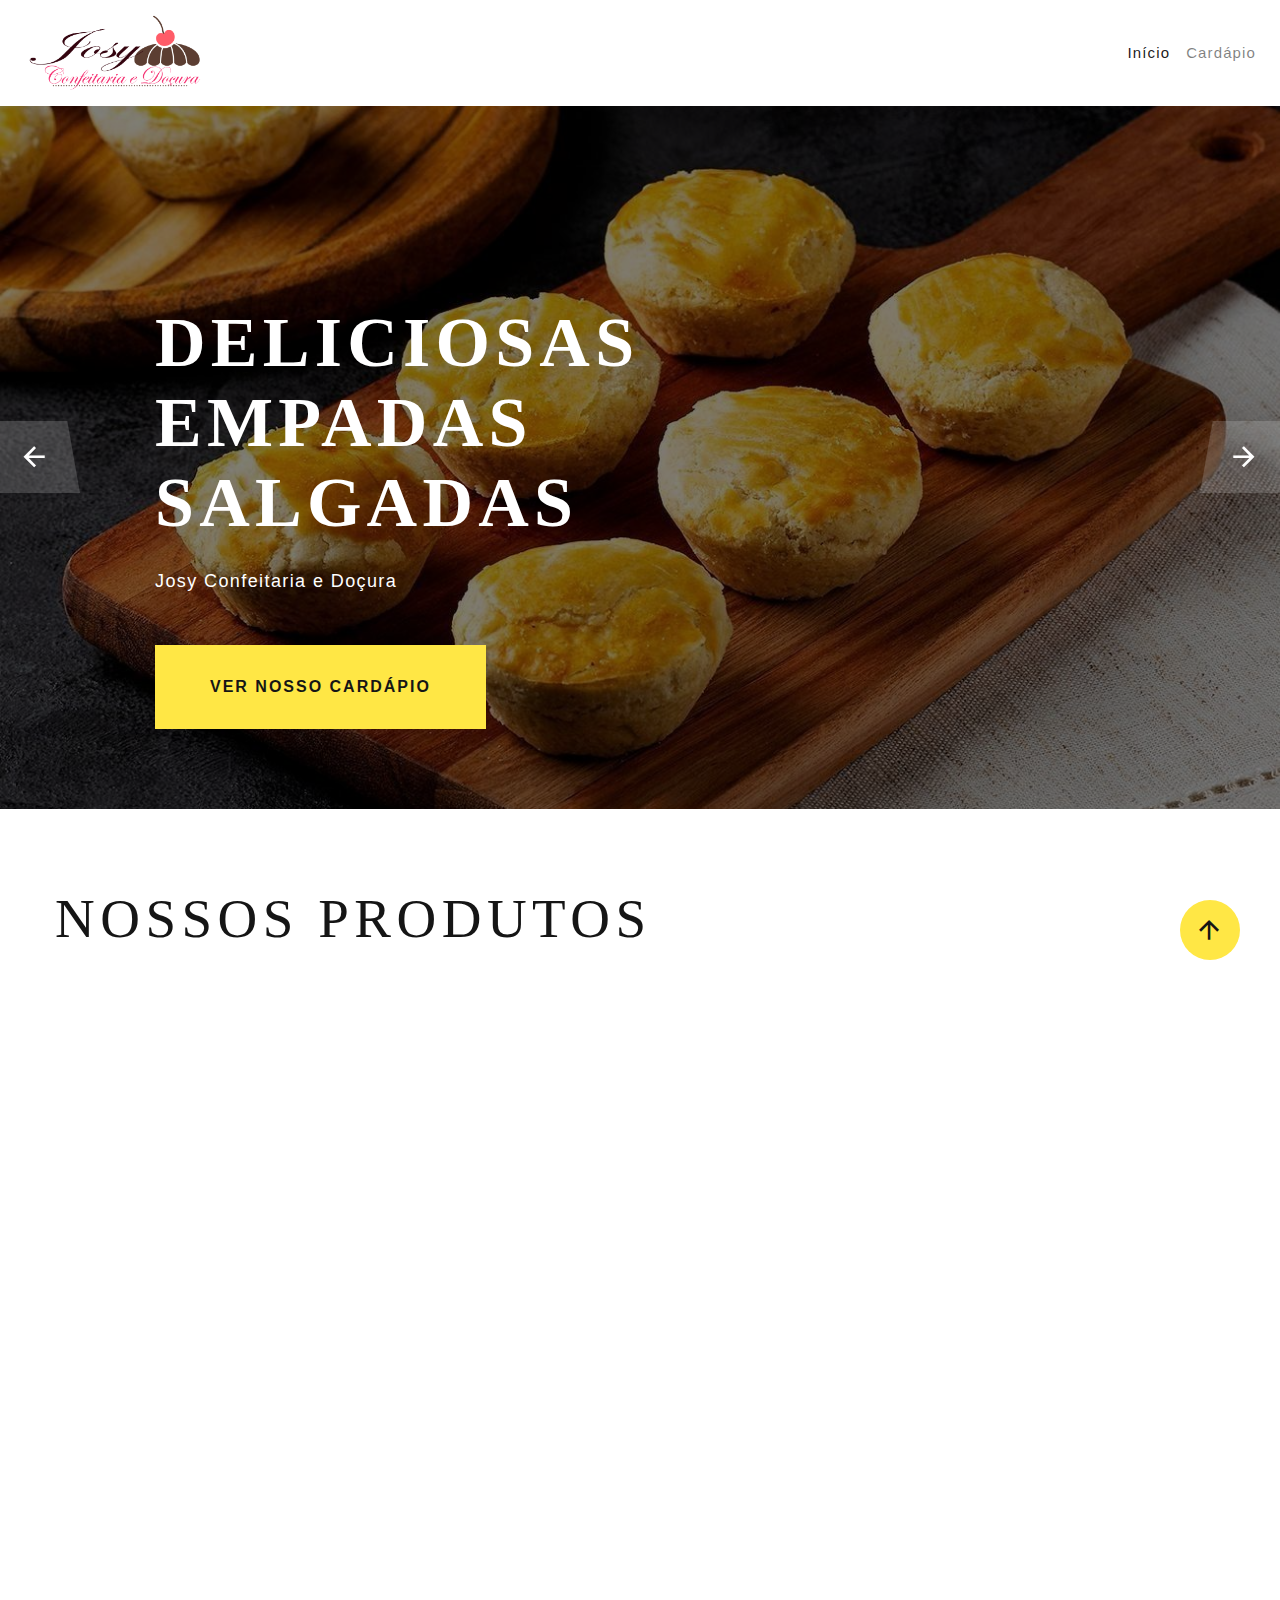
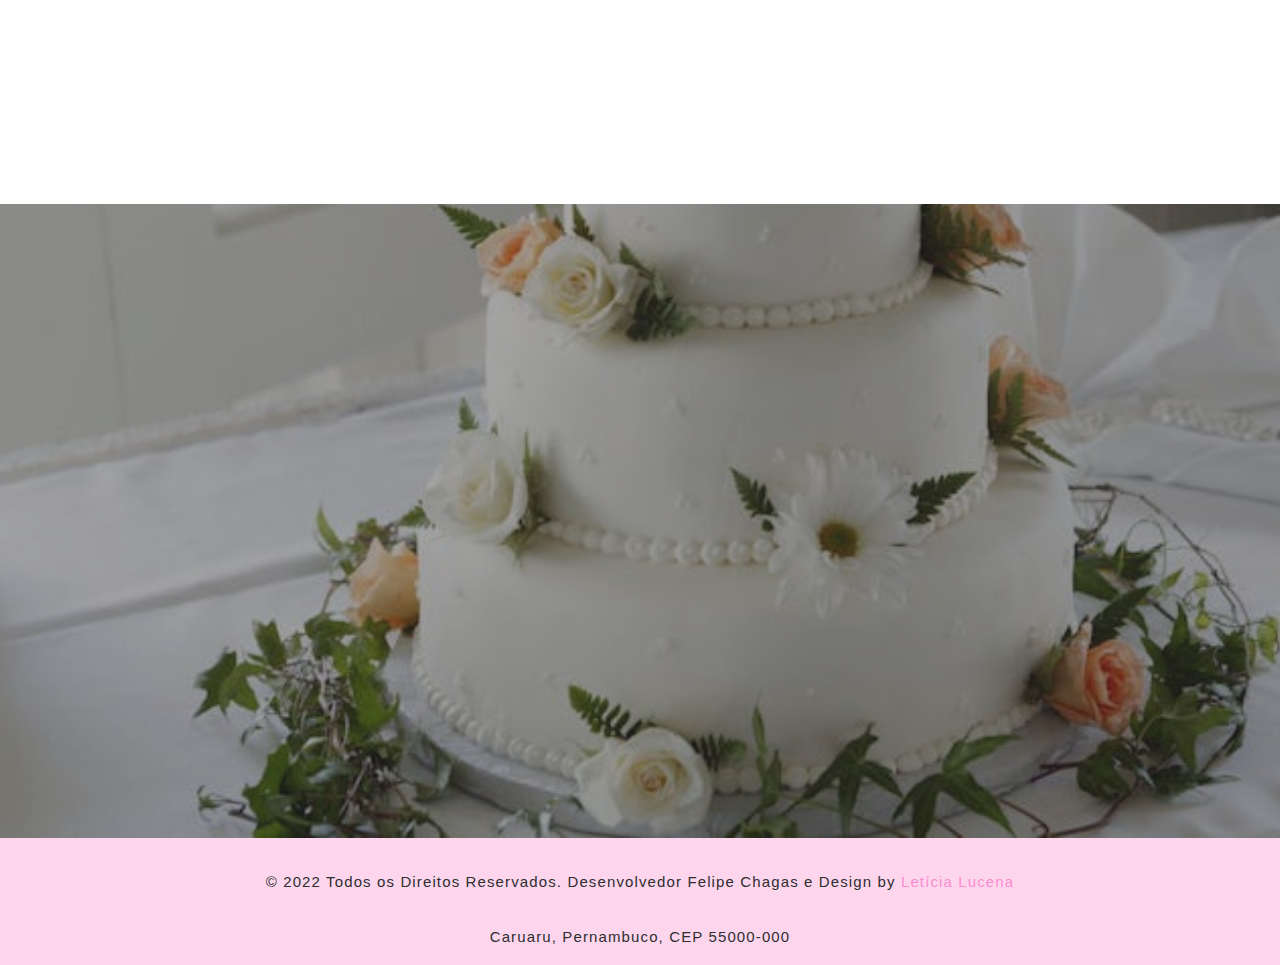
==== commit b99d80d7: "Ajustes visuais" ====
--- a/site/index.html
+++ b/site/index.html
@@ -13,9 +13,12 @@
     <title>Josy Confeitaria e doçura</title>
 
     <!-- pastas de css e fonte-->
-    <link rel="stylesheet" type="text/css" href="//fonts.googleapis.com/css?family=Roboto:100,300,300i,400,500,600,700,900%7CRaleway:500">
+    <link rel="preconnect" href="https://fonts.googleapis.com">
+    <link rel="preconnect" href="https://fonts.gstatic.com" crossorigin>
+    <link href="https://fonts.googleapis.com/css2?family=Montserrat:ital,wght@0,100..900;1,100..900&display=swap" rel="stylesheet">
+      
+    <link rel="stylesheet" href="css/font.css">
     <link rel="stylesheet" href="css/bootstrap.css">
-    <link rel="stylesheet" href="css/fonts.css">
     <link rel="stylesheet" href="css/style.css">
   </head>
 
@@ -49,8 +52,8 @@
               <div class="container">
                 <div class="row">
                   <div class="col-sm-9 col-md-8 col-lg-7 col-xl-7 offset-lg-1 offset-xxl-0">
-                    <h2 class="oh swiper-title"><span class="d-inline-block" data-caption-animate="slideInUp" data-caption-delay="0">Empadas Reacheadas</span></h2>
-                    <p class="big swiper-text" data-caption-animate="fadeInLeft" data-caption-delay="300">experiência no mercado em empadas salgadas e doces</p><a class="button button-lg button-primary button-winona button-shadow-2" href="cardapio.html" data-caption-animate="fadeInUp" data-caption-delay="300">Ver nosso cardápio</a>
+                    <h2 class="oh swiper-title"><span class="d-inline-block" data-caption-animate="slideInUp" data-caption-delay="0">Deliciosas Empadas Salgadas</span></h2>
+                    <p class="big swiper-text" data-caption-animate="fadeInLeft" data-caption-delay="300">Josy Confeitaria e Doçura</p><a class="button button-lg button-primary button-winona button-shadow-2" href="cardapio.html" data-caption-animate="fadeInUp" data-caption-delay="300">Ver nosso cardápio</a>
                   </div>
                 </div>
               </div>
@@ -61,8 +64,8 @@
               <div class="container">
                 <div class="row">
                   <div class="col-sm-8 col-lg-7 offset-lg-1 offset-xxl-0">
-                    <h2 class="oh swiper-title"><span class="d-inline-block" data-caption-animate="slideInDown" data-caption-delay="0">Qualidade nos ingredientes</span></h2>
-                    <p class="big swiper-text" data-caption-animate="fadeInRight" data-caption-delay="300">Fazemos encomendas de tortas e paes recheados </p>
+                    <h2 class="oh swiper-title"><span class="d-inline-block" data-caption-animate="slideInDown" data-caption-delay="0">Qualidade nos Ingredientes</span></h2>
+                    <p class="big swiper-text" data-caption-animate="fadeInRight" data-caption-delay="300">Encomende seu Bolo, Pães Recheados e Pizzas </p>
                     <div class="button-wrap oh"><a class="button button-lg button-primary button-winona button-shadow-2" href="cardapio.html" data-caption-animate="slideInUp" data-caption-delay="0">Ver nosso cardápio</a></div>
                   </div>
                 </div>
@@ -71,183 +74,137 @@
           </div>
         </div>
 
-
-        <!-- Swiper Pagination-->
-        <div class="swiper-pagination" data-bullet-custom="true"></div>
-
-        <!-- Swiper Navigation-->
-        <div class="swiper-button-prev">
-          <div class="preview">
-            <div class="preview__img"></div>
-          </div>
-          <div class="swiper-button-arrow"></div>
-        </div>
-        <div class="swiper-button-next">
-          <div class="swiper-button-arrow"></div>
-          <div class="preview">
-            <div class="preview__img"></div>
+          <!-- Swiper Pagination-->
+          <div class="swiper-pagination" data-bullet-custom="true"></div>
+          <div class="swiper-button-prev">
+            <div class="preview">
+              <div class="preview__img"></div>
+            </div>
+            <div class="swiper-button-arrow"></div>
+          </div>
+          <div class="swiper-button-next">
+            <div class="swiper-button-arrow"></div>
+            <div class="preview">
+              <div class="preview__img"></div>
+            </div>
+          </div>
+      </section>
+
+      <!-- NOSSOS PRODUTOS -->
+      <section class="section section-md bg-default">
+        <div class="container">
+          <h3 class="oh-desktop"><span class="d-inline-block wow slideInDown">Nossos Produtos</span></h3>
+          <div class="row row-md row-30">
+
+            <!--produto 1-->
+            <div class="col-sm-6 col-lg-4">
+              <div class="oh-desktop">
+                <article class="services-terri wow slideInUp">
+                  <div class="services-terri-figure">
+                    <img src="images//produto-empada.jpg" alt="" />
+                  </div>
+                  <div class="services-terri-caption">
+                    <h4 class="services-terri-title"><a href="#">Empadas Salgadas</a></h4>
+                    <h5 class="services-terri-title"><a href="#">R$5,00</a></h5>
+                    <div class="button-wrap"><a class="button button-xs button-secondary button-winona" href="cardapio.html#empadas-salgadas">Ver Produto</a></div>
+                  </div>
+                </article>
+              </div>
+            </div>
+
+            <!--produto 2-->
+            <div class="col-sm-6 col-lg-4">
+              <div class="oh-desktop">
+                <article class="services-terri wow slideInUp">
+                  <div class="services-terri-figure">
+                    <img src="images/pizza.jpeg" alt="" width="160" height="160"/>
+                  </div>
+                  <div class="services-terri-caption">
+                    <h4 class="services-terri-title"><a href="#">Pizza</a></h4>
+                    <h5 class="services-terri-title"><a href="#"> A Partir R$35,00</a></h5>
+                    <div class="button-wrap"><a class="button button-xs button-secondary button-winona" href="cardapio.html" onclick="scrollToSection()">Ver Produto</a></div>
+                  </div>
+                </article>
+              </div>
+            </div>
+
+            <!--produto 3-->
+            <div class="col-sm-6 col-lg-4">
+              <div class="oh-desktop">
+                <article class="services-terri wow slideInUp">
+                  <div class="services-terri-figure">
+                    <img src="images/product-6-383x341.jpg" alt="" width="160" height="160"/>
+                  </div>
+                  <div class="services-terri-caption">
+                    <h4 class="services-terri-title"><a href="#">Pães</a></h4>
+                    <h5 class="services-terri-title"><a href="#">R$12,00</a></h5>
+                    <div class="button-wrap"><a class="button button-xs button-secondary button-winona" href="cardapio.html#paes">Ver Produto</a></div>
+                  </div>
+                </article>
+              </div>
+            </div>
+
+            <!--produto 4-->
+            <div class="col-sm-6 col-lg-4">
+              <div class="oh-desktop">
+                <article class="services-terri wow slideInUp">
+                  <div class="services-terri-figure">
+                    <img src="images//boloTradicional.jpg" alt="" width="160" height="160"/>
+                  </div>
+                  <div class="services-terri-caption">
+                    <h4 class="services-terri-title"><a href="#">Bolos Caseirinhos</a></h4>
+                    <h5 class="services-terri-title"><a href="#">R$18,00</a></h5>
+                    <div class="button-wrap"><a class="button button-xs button-secondary button-winona" href="cardapio.html#bolo-tradicional">Ver Produto</a></div>
+                  </div>
+                </article>
+              </div>
+            </div>
+
+            <!--produto 5-->
+            <div class="col-sm-6 col-lg-4">
+              <div class="oh-desktop">
+                <article class="services-terri wow slideInUp">
+                  <div class="services-terri-figure">
+                    <img src="images//boloFesta2.jpg" alt="" width="160" height="160"/>
+                  </div>
+                  <div class="services-terri-caption">
+                    <h4 class="services-terri-title"><a href="#">Bolos de Festa</a></h4>
+                    <h5 class="services-terri-title"><a href="#"> A Partir R$65,00</a></h5>
+                    <div class="button-wrap"><a class="button button-xs button-secondary button-winona" href="cardapio.html#bolo-festa">Ver Produto</a></div>
+                  </div>
+                </article>
+              </div>
+            </div>
+
+            <!--produto 5-->
+            <div class="col-sm-6 col-lg-4">
+              <div class="oh-desktop">
+                <article class="services-terri wow slideInUp">
+                  <div class="services-terri-figure">
+                    <img src="images//miniBoloVulcao.jpg" alt="" width="160" height="160"/>
+                  </div>
+                  <div class="services-terri-caption">
+                    <h4 class="services-terri-title"><a href="#">Mini Bolo Vulcão</a></h4>
+                    <h5 class="services-terri-title"><a href="#"> A Partir R$25,00</a></h5>
+                    <div class="button-wrap"><a class="button button-xs button-secondary button-winona" href="cardapio.html">Ver Produto</a></div>
+                  </div>
+                </article>
+              </div>
+            </div>
+
           </div>
         </div>
       </section>
 
-      <!--produtos diarios-->
-      <section class="section section-md bg-default">
-        <div class="container">
-          <h3 class="oh-desktop"><span class="d-inline-block wow slideInDown">Produtos Diários</span></h3>
-          <div class="row row-md row-30">
-
-            <div class="col-sm-6 col-lg-4">
-              <div class="oh-desktop">
-
-                <!--produto 1-->
-                <article class="services-terri wow slideInUp">
-                  <div class="services-terri-figure">
-                    <img src="images/produto1empada.png" alt="" width="160" height="160"/>
-                  </div>
-                  <div class="services-terri-caption">
-                    <h4 class="services-terri-title"><a href="#">Empadas Salgadas</a></h4>
-                    <h5 class="services-terri-title"><a href="#">R$5,00</a></h5>
-                    <div class="button">
-                      <a class="button button-xs button-primary button-winona" href="https://wa.me/5581994357554?text=Ol%C3%A1%2C+Gostaria+de+pedir+uma+empada">Pedir</a>
-                    </div>
-                  </div>
-                </article>
-              </div>
-            </div>
-
-            <div class="col-sm-6 col-lg-4">
-              <div class="oh-desktop">
-
-                <!--produto 2-->
-                <article class="services-terri wow slideInUp">
-                  <div class="services-terri-figure">
-                    <img src="images/pizza.jpeg" alt="" width="160" height="160"/>
-                  </div>
-                  <div class="services-terri-caption">
-                    <h4 class="services-terri-title"><a href="#">Empadas Doces</a></h4>
-                    <h5 class="services-terri-title"><a href="#">R$5,00</a></h5>
-                    <div class="button">
-                      <a class="button button-xs button-primary button-winona" href="https://wa.me/5581994357554?text=Ol%C3%A1%2C+Gostaria+de+pedir+uma+empada">Pedir</a>
-                    </div>
-                  </div>
-                </article>
-              </div>
-            </div>
-
-            <div class="col-sm-6 col-lg-4">
-              <div class="oh-desktop">
-
-                <!--produto 3-->
-                <article class="services-terri wow slideInUp">
-                  <div class="services-terri-figure">
-                    <img src="images/product-6-383x341.jpg" alt="" width="160" height="160"/>
-                  </div>
-                  <div class="services-terri-caption">
-                    <h4 class="services-terri-title"><a href="#">Pães</a></h4>
-                    <h5 class="services-terri-title"><a href="#">R$10,00</a></h5>
-                    <div class="button">
-                      <a class="button button-xs button-primary button-winona" href="https://wa.me/5581994357554?text=Ol%C3%A1%2C+Gostaria+de+pedir+uma+empada">Pedir</a>
-                    </div>
-                  </div>
-                </article>
-              </div>
-            </div>
-            </div>
-            </div>
-          </div>
-        </div>
-      </section>
-
-      <!--titulo do cardápio-->
-      <section class="section section-lg bg-default">
-        <div class="container">
-          <h3 class="oh-desktop"><span class="d-inline-block wow slideInUp">Produtos Por Encomenda</span></h3>
-          <div class="row row-lg row-30">
-            <div class="col-sm-6 col-lg-4 col-xl-3">
-
-              <!--CARDÁPIO-->
-              <!----- produto 1 -------->
-              <article class="product wow fadeInLeft" data-wow-delay=".15s">
-                <div class="product-figure"><img src="images/product-1-162x161.jpg" alt="" width="161" height="162"/>
-                </div>
-                <div class="product-rating"><span class="mdi mdi-star"></span><span class="mdi mdi-star"></span><span class="mdi mdi-star"></span><span class="mdi mdi-star"></span><span class="mdi mdi-star text-gray-13"></span>
-                </div>
-                <h6 class="product-title">Pão Recheio beijinho</h6>
-                <div class="product-price-wrap">
-                  <div class="product-price">R$10.00</div>
-                </div>
-                <div class="product-button">
-                  <div class="button-wrap"><a class="button button-xs button-primary button-winona" href="https://wa.me/5581994357554?text=Ol%C3%A1%2C+gostaria+de+encomendar+um+doce%21+%F0%9F%98%8B">Fazer Encomenda</a></div>
-                  <div class="button-wrap"><a class="button button-xs button-secondary button-winona" href="cardapio.html">Ver Produto</a></div>
-                </div>
-              </article>
-            </div>
-            <div class="col-sm-6 col-lg-4 col-xl-3">
-              <!----- produto 2 -------->
-              <article class="product wow fadeInLeft" data-wow-delay=".1s">
-                <div class="product-figure"><img src="images/product-2-161x162.png" alt="" width="161" height="162"/>
-                </div>
-                <div class="product-rating"><span class="mdi mdi-star"></span><span class="mdi mdi-star"></span><span class="mdi mdi-star"></span><span class="mdi mdi-star"></span><span class="mdi mdi-star"></span>
-                </div>
-                <h6 class="product-title">Pão de Frango</h6>
-                <div class="product-price-wrap">
-                  <div class="product-price">R$10.00</div>
-                </div>
-                <div class="product-button">
-                  <div class="button-wrap"><a class="button button-xs button-primary button-winona" href="https://wa.me/5581994357554?text=Ol%C3%A1%2C+gostaria+de+encomendar+um+salgado%21+%F0%9F%98%8B">Fazer Encomenda</a></div>
-                  <div class="button-wrap"><a class="button button-xs button-secondary button-winona" href="cardapio.html">Ver Produto</a></div>
-                <!-- </div><span class="product-badge product-badge-new">New</span> -->
-              </article>
-            </div>
-            <div class="col-sm-6 col-lg-4 col-xl-3">
-              <!------- Produto 3 ------->
-              <article class="product wow fadeInLeft" data-wow-delay=".05s">
-                <div class="product-figure"><img src="images/product-3-162x161.jpg " alt="" width="161" height="162"/>
-                </div>
-                <div class="product-rating"><span class="mdi mdi-star"></span><span class="mdi mdi-star"></span><span class="mdi mdi-star"></span><span class="mdi mdi-star"></span><span class="mdi mdi-star text-gray-13"></span>
-                </div>
-                <h6 class="product-title">Torta Doce</h6>
-                <div class="product-price-wrap">
-                  <div class="product-price">R$70.00</div>
-                </div>
-                <div class="product-button">
-                  <div class="button-wrap"><a class="button button-xs button-primary button-winona" href="https://wa.me/5581994357554?text=Ol%C3%A1%2C+gostaria+de+encomendar+uma+torta%21+%F0%9F%98%8B">Fazer Encomenda</a></div>
-                  <div class="button-wrap"><a class="button button-xs button-secondary button-winona" href="cardapio.html">Ver Produto</a></div>
-                </div>
-              </article>
-            </div>
-            <div class="col-sm-6 col-lg-4 col-xl-3">
-              <!-- ----Produto 4 ------>
-              <article class="product wow fadeInLeft">
-                <div class="product-figure"><img src="images/product-5-162x161.jpg" alt="" width="161" height="162"/>
-                </div>
-                <div class="product-rating"><span class="mdi mdi-star"></span><span class="mdi mdi-star"></span><span class="mdi mdi-star"></span><span class="mdi mdi-star"></span><span class="mdi mdi-star"></span>
-                </div>
-                <h6 class="product-title">Pizza Mussarela</h6>
-                <div class="product-price-wrap">
-                  <!-- <div class="product-price product-price-old">$40.00</div> -->
-                  <div class="product-price">R$38</div>
-                </div>
-                <div class="product-button">
-                  <div class="button-wrap"><a class="button button-xs button-primary button-winona" href="https://wa.me/5581994357554?text=Ol%C3%A1%2C+gostaria+de+encomendar+uma+pizza%21+%F0%9F%98%8B">Fazer Encomenda</a></div>
-                  <div class="button-wrap"><a class="button button-xs button-secondary button-winona" href="cardapio.html">Ver Produtos</a></div>
-                <!-- </div><span class="product-badge product-badge-sale">Sale</span> -->
-              </article>
-            </div>
-          </div>
-        </div>
-      </section>
-
       <!-- informativo para encomenda -->
-      <section class="primary-overlay section parallax-container" data-parallax-img="images/bg-4.jpg">
+      <section class="primary-overlay section parallax-container" data-parallax-img="images/bolo-banner.jpg">
         <div class="parallax-content section-xxl context-dark text-md-left">
           <div class="container">
             <div class="row justify-content-end">
-              <div class="col-sm-9 col-md-7 col-lg-5">
+              <div >
                 <div class="cta-modern">
-                  <h3 class="cta-modern-title cta-modern-title-2 oh-desktop"><span class="d-inline-block wow fadeInLeft">Encomende sua torta, a melhor da cidade</span></h3>
-                  <p class="cta-modern-text cta-modern-text-2 oh-desktop" data-wow-delay=".1s"><span class="cta-modern-decor cta-modern-decor-2 wow slideInLeft"></span><span class="d-inline-block wow slideInUp">Blessed - Doces e Salgados</span>
-                  </p><a class="button button-lg button-secondary button-winona wow fadeInRight" href="https://wa.me/5581994357554?text=Ol%C3%A1%2C+gostaria+de+encomendar+uma+torta+de+festa%21+Me+passa+os+sabores.+%F0%9F%98%8B" data-wow-delay=".2s">contato</a>
+                  <h3 class="cta-modern-title cta-modern-title-2 oh-desktop"><span class="d-inline-block wow fadeInLeft">Deliciosos bolos de aniversário e casamento que tornam seu evento inesquecível!</span></h3>
+                  </p><a class="button button-lg button-secondary button-winona wow fadeInRight" href="https://wa.me/558194357554?text=Ol%C3%A1%2C+gostaria+de+encomendar+um+bolo+de+aniversário%21+Me+passa+os+sabores.+%F0%9F%98%8B" data-wow-delay=".2s">contato</a>
                 </div>
               </div>
             </div>
@@ -257,12 +214,19 @@
 
       <!-- Footer-->
       <footer class="bg-body-tertiary text-center text-lg-start">
-        <!-- Copyright -->
-        <div class="text-center p-3" style="background-color: rgba(0, 0, 0, 0.05);">
-          <p>&copy; 2022 Todos os Direitos Reservados. Desenvolvedor <a class="text-body" href="#">Felipe Chagas</a> e Design by <a href="#">Letícia Lucena</a></p>
-        </div>
+        <!-- Address Section -->
+        <div class="bg-light-pink text-center p-3">
+                 
+          <!-- Copyright -->
+          <div class="text-center p-3" >
+            <p>&copy; 2022 Todos os Direitos Reservados. Desenvolvedor <a class="text-body" href="#">Felipe Chagas</a> e Design by <a href="#">Letícia Lucena</a></p>
+          </div>
+
+          <p>Caruaru, Pernambuco, CEP 55000-000</p>
+      </div>
         <!-- Copyright -->
       </footer>
+      
   
     <!-- saida global-->
     <div class="snackbars" id="form-output-global"></div>
--- a/site/css/font.css
+++ b/site/css/font.css
@@ -0,0 +1,13881 @@
+/*
+*
+* Fonts
+*/
+/*
+*
+* Font Awesome Icons 4.7.0
+* --------------------------------------------------
+*/
+@font-face {
+	font-family: sans-serif;
+	src: url("../fonts/fontawesome-webfont.eot?#iefix&v=4.7.0") format("embedded-opentype"), url("../fonts/fontawesome-webfont.woff2?v=4.7.0") format("woff2"), url("../fonts/fontawesome-webfont.woff?v=4.7.0") format("woff"), url("../fonts/fontawesome-webfont.ttf?v=4.7.0") format("truetype"), url("../fonts/fontawesome-webfont.svg?v=4.7.0#fontawesomeregular") format("svg");
+	font-weight: normal;
+	font-style: normal;
+}
+.fa {
+	display: inline-block;
+	font-family: sans-serif;
+	font-size: inherit;
+	text-rendering: auto;
+	-webkit-font-smoothing: antialiased;
+	-moz-osx-font-smoothing: grayscale;
+}
+
+[class*='fa-']:before {
+	font-weight: 400;
+	font-family: sans-serif;
+}
+
+/* makes the font 33% larger relative to the icon container */
+.fa-lg {
+	font-size: 1.33333333em;
+	line-height: 0.75em;
+	vertical-align: -15%;
+}
+
+.fa-2x {
+	font-size: 2em;
+}
+
+.fa-3x {
+	font-size: 3em;
+}
+
+.fa-4x {
+	font-size: 4em;
+}
+
+.fa-5x {
+	font-size: 5em;
+}
+
+.fa-fw {
+	width: 1.28571429em;
+	text-align: center;
+}
+
+.fa-ul {
+	padding-left: 0;
+	margin-left: 2.14285714em;
+	list-style-type: none;
+}
+
+.fa-ul > li {
+	position: relative;
+}
+
+.fa-li {
+	position: absolute;
+	left: -2.14285714em;
+	width: 2.14285714em;
+	top: 0.14285714em;
+	text-align: center;
+}
+
+.fa-li.fa-lg {
+	left: -1.85714286em;
+}
+
+.fa-border {
+	padding: .2em .25em .15em;
+	border: solid 0.08em #100707;
+	border-radius: .1em;
+}
+
+.fa-pull-left {
+	float: left;
+}
+
+.fa-pull-right {
+	float: right;
+}
+
+.fa.fa-pull-left {
+	margin-right: .3em;
+}
+
+.fa.fa-pull-right {
+	margin-left: .3em;
+}
+
+/* Deprecated as of 4.4.0 */
+.pull-right {
+	float: right;
+}
+
+.pull-left {
+	float: left;
+}
+
+.fa.pull-left {
+	margin-right: .3em;
+}
+
+.fa.pull-right {
+	margin-left: .3em;
+}
+
+.fa-spin {
+	-webkit-animation: fa-spin 2s infinite linear;
+	animation: fa-spin 2s infinite linear;
+}
+
+.fa-pulse {
+	-webkit-animation: fa-spin 1s infinite steps(8);
+	animation: fa-spin 1s infinite steps(8);
+}
+
+@-webkit-keyframes fa-spin {
+	0% {
+		-webkit-transform: rotate(0deg);
+		transform: rotate(0deg);
+	}
+	100% {
+		-webkit-transform: rotate(359deg);
+		transform: rotate(359deg);
+	}
+}
+
+@keyframes fa-spin {
+	0% {
+		-webkit-transform: rotate(0deg);
+		transform: rotate(0deg);
+	}
+	100% {
+		-webkit-transform: rotate(359deg);
+		transform: rotate(359deg);
+	}
+}
+
+.fa-rotate-90 {
+	-ms-filter: "progid:DXImageTransform.Microsoft.BasicImage(rotation=1)";
+	-webkit-transform: rotate(90deg);
+	-ms-transform: rotate(90deg);
+	transform: rotate(90deg);
+}
+
+.fa-rotate-180 {
+	-ms-filter: "progid:DXImageTransform.Microsoft.BasicImage(rotation=2)";
+	-webkit-transform: rotate(180deg);
+	-ms-transform: rotate(180deg);
+	transform: rotate(180deg);
+}
+
+.fa-rotate-270 {
+	filter: "progid:DXImageTransform.Microsoft.BasicImage(rotation=3)";
+	-webkit-transform: rotate(270deg);
+	-ms-transform: rotate(270deg);
+	transform: rotate(270deg);
+}
+
+.fa-flip-horizontal {
+	filter: "progid:DXImageTransform.Microsoft.BasicImage(rotation=0, mirror=1)";
+	-webkit-transform: scale(-1, 1);
+	-ms-transform: scale(-1, 1);
+	transform: scale(-1, 1);
+}
+
+.fa-flip-vertical {
+	filter: "progid:DXImageTransform.Microsoft.BasicImage(rotation=2, mirror=1)";
+	-webkit-transform: scale(1, -1);
+	-ms-transform: scale(1, -1);
+	transform: scale(1, -1);
+}
+
+:root .fa-rotate-90,
+:root .fa-rotate-180,
+:root .fa-rotate-270,
+:root .fa-flip-horizontal,
+:root .fa-flip-vertical {
+	filter: none;
+}
+
+.fa-stack {
+	position: relative;
+	display: inline-block;
+	width: 2em;
+	height: 2em;
+	line-height: 2em;
+	vertical-align: middle;
+}
+
+.fa-stack-1x,
+.fa-stack-2x {
+	position: absolute;
+	left: 0;
+	width: 100%;
+	text-align: center;
+}
+
+.fa-stack-1x {
+	line-height: inherit;
+}
+
+.fa-stack-2x {
+	font-size: 2em;
+}
+
+.fa-inverse {
+	color: #ffffff;
+}
+
+/* Font Awesome uses the Unicode Private Use Area (PUA) to ensure screen
+   readers do not read off random characters that represent icons */
+.fa-glass:before {
+	content: "\f000";
+}
+
+.fa-music:before {
+	content: "\f001";
+}
+
+.fa-search:before {
+	content: "\f002";
+}
+
+.fa-envelope-o:before {
+	content: "\f003";
+}
+
+.fa-heart:before {
+	content: "\f004";
+}
+
+.fa-star:before {
+	content: "\f005";
+}
+
+.fa-star-o:before {
+	content: "\f006";
+}
+
+.fa-user:before {
+	content: "\f007";
+}
+
+.fa-film:before {
+	content: "\f008";
+}
+
+.fa-th-large:before {
+	content: "\f009";
+}
+
+.fa-th:before {
+	content: "\f00a";
+}
+
+.fa-th-list:before {
+	content: "\f00b";
+}
+
+.fa-check:before {
+	content: "\f00c";
+}
+
+.fa-remove:before,
+.fa-close:before,
+.fa-times:before {
+	content: "\f00d";
+}
+
+.fa-search-plus:before {
+	content: "\f00e";
+}
+
+.fa-search-minus:before {
+	content: "\f010";
+}
+
+.fa-power-off:before {
+	content: "\f011";
+}
+
+.fa-signal:before {
+	content: "\f012";
+}
+
+.fa-gear:before,
+.fa-cog:before {
+	content: "\f013";
+}
+
+.fa-trash-o:before {
+	content: "\f014";
+}
+
+.fa-home:before {
+	content: "\f015";
+}
+
+.fa-file-o:before {
+	content: "\f016";
+}
+
+.fa-clock-o:before {
+	content: "\f017";
+}
+
+.fa-road:before {
+	content: "\f018";
+}
+
+.fa-download:before {
+	content: "\f019";
+}
+
+.fa-arrow-circle-o-down:before {
+	content: "\f01a";
+}
+
+.fa-arrow-circle-o-up:before {
+	content: "\f01b";
+}
+
+.fa-inbox:before {
+	content: "\f01c";
+}
+
+.fa-play-circle-o:before {
+	content: "\f01d";
+}
+
+.fa-rotate-right:before,
+.fa-repeat:before {
+	content: "\f01e";
+}
+
+.fa-refresh:before {
+	content: "\f021";
+}
+
+.fa-list-alt:before {
+	content: "\f022";
+}
+
+.fa-lock:before {
+	content: "\f023";
+}
+
+.fa-flag:before {
+	content: "\f024";
+}
+
+.fa-headphones:before {
+	content: "\f025";
+}
+
+.fa-volume-off:before {
+	content: "\f026";
+}
+
+.fa-volume-down:before {
+	content: "\f027";
+}
+
+.fa-volume-up:before {
+	content: "\f028";
+}
+
+.fa-qrcode:before {
+	content: "\f029";
+}
+
+.fa-barcode:before {
+	content: "\f02a";
+}
+
+.fa-tag:before {
+	content: "\f02b";
+}
+
+.fa-tags:before {
+	content: "\f02c";
+}
+
+.fa-book:before {
+	content: "\f02d";
+}
+
+.fa-bookmark:before {
+	content: "\f02e";
+}
+
+.fa-print:before {
+	content: "\f02f";
+}
+
+.fa-camera:before {
+	content: "\f030";
+}
+
+.fa-font:before {
+	content: "\f031";
+}
+
+.fa-bold:before {
+	content: "\f032";
+}
+
+.fa-italic:before {
+	content: "\f033";
+}
+
+.fa-text-height:before {
+	content: "\f034";
+}
+
+.fa-text-width:before {
+	content: "\f035";
+}
+
+.fa-align-left:before {
+	content: "\f036";
+}
+
+.fa-align-center:before {
+	content: "\f037";
+}
+
+.fa-align-right:before {
+	content: "\f038";
+}
+
+.fa-align-justify:before {
+	content: "\f039";
+}
+
+.fa-list:before {
+	content: "\f03a";
+}
+
+.fa-dedent:before,
+.fa-outdent:before {
+	content: "\f03b";
+}
+
+.fa-indent:before {
+	content: "\f03c";
+}
+
+.fa-video-camera:before {
+	content: "\f03d";
+}
+
+.fa-photo:before,
+.fa-image:before,
+.fa-picture-o:before {
+	content: "\f03e";
+}
+
+.fa-pencil:before {
+	content: "\f040";
+}
+
+.fa-map-marker:before {
+	content: "\f041";
+}
+
+.fa-adjust:before {
+	content: "\f042";
+}
+
+.fa-tint:before {
+	content: "\f043";
+}
+
+.fa-edit:before,
+.fa-pencil-square-o:before {
+	content: "\f044";
+}
+
+.fa-share-square-o:before {
+	content: "\f045";
+}
+
+.fa-check-square-o:before {
+	content: "\f046";
+}
+
+.fa-arrows:before {
+	content: "\f047";
+}
+
+.fa-step-backward:before {
+	content: "\f048";
+}
+
+.fa-fast-backward:before {
+	content: "\f049";
+}
+
+.fa-backward:before {
+	content: "\f04a";
+}
+
+.fa-play:before {
+	content: "\f04b";
+}
+
+.fa-pause:before {
+	content: "\f04c";
+}
+
+.fa-stop:before {
+	content: "\f04d";
+}
+
+.fa-forward:before {
+	content: "\f04e";
+}
+
+.fa-fast-forward:before {
+	content: "\f050";
+}
+
+.fa-step-forward:before {
+	content: "\f051";
+}
+
+.fa-eject:before {
+	content: "\f052";
+}
+
+.fa-chevron-left:before {
+	content: "\f053";
+}
+
+.fa-chevron-right:before {
+	content: "\f054";
+}
+
+.fa-plus-circle:before {
+	content: "\f055";
+}
+
+.fa-minus-circle:before {
+	content: "\f056";
+}
+
+.fa-times-circle:before {
+	content: "\f057";
+}
+
+.fa-check-circle:before {
+	content: "\f058";
+}
+
+.fa-question-circle:before {
+	content: "\f059";
+}
+
+.fa-info-circle:before {
+	content: "\f05a";
+}
+
+.fa-crosshairs:before {
+	content: "\f05b";
+}
+
+.fa-times-circle-o:before {
+	content: "\f05c";
+}
+
+.fa-check-circle-o:before {
+	content: "\f05d";
+}
+
+.fa-ban:before {
+	content: "\f05e";
+}
+
+.fa-arrow-left:before {
+	content: "\f060";
+}
+
+.fa-arrow-right:before {
+	content: "\f061";
+}
+
+.fa-arrow-up:before {
+	content: "\f062";
+}
+
+.fa-arrow-down:before {
+	content: "\f063";
+}
+
+.fa-mail-forward:before,
+.fa-share:before {
+	content: "\f064";
+}
+
+.fa-expand:before {
+	content: "\f065";
+}
+
+.fa-compress:before {
+	content: "\f066";
+}
+
+.fa-plus:before {
+	content: "\f067";
+}
+
+.fa-minus:before {
+	content: "\f068";
+}
+
+.fa-asterisk:before {
+	content: "\f069";
+}
+
+.fa-exclamation-circle:before {
+	content: "\f06a";
+}
+
+.fa-gift:before {
+	content: "\f06b";
+}
+
+.fa-leaf:before {
+	content: "\f06c";
+}
+
+.fa-fire:before {
+	content: "\f06d";
+}
+
+.fa-eye:before {
+	content: "\f06e";
+}
+
+.fa-eye-slash:before {
+	content: "\f070";
+}
+
+.fa-warning:before,
+.fa-exclamation-triangle:before {
+	content: "\f071";
+}
+
+.fa-plane:before {
+	content: "\f072";
+}
+
+.fa-calendar:before {
+	content: "\f073";
+}
+
+.fa-random:before {
+	content: "\f074";
+}
+
+.fa-comment:before {
+	content: "\f075";
+}
+
+.fa-magnet:before {
+	content: "\f076";
+}
+
+.fa-chevron-up:before {
+	content: "\f077";
+}
+
+.fa-chevron-down:before {
+	content: "\f078";
+}
+
+.fa-retweet:before {
+	content: "\f079";
+}
+
+.fa-shopping-cart:before {
+	content: "\f07a";
+}
+
+.fa-folder:before {
+	content: "\f07b";
+}
+
+.fa-folder-open:before {
+	content: "\f07c";
+}
+
+.fa-arrows-v:before {
+	content: "\f07d";
+}
+
+.fa-arrows-h:before {
+	content: "\f07e";
+}
+
+.fa-bar-chart-o:before,
+.fa-bar-chart:before {
+	content: "\f080";
+}
+
+.fa-twitter-square:before {
+	content: "\f081";
+}
+
+.fa-facebook-square:before {
+	content: "\f082";
+}
+
+.fa-camera-retro:before {
+	content: "\f083";
+}
+
+.fa-key:before {
+	content: "\f084";
+}
+
+.fa-gears:before,
+.fa-cogs:before {
+	content: "\f085";
+}
+
+.fa-comments:before {
+	content: "\f086";
+}
+
+.fa-thumbs-o-up:before {
+	content: "\f087";
+}
+
+.fa-thumbs-o-down:before {
+	content: "\f088";
+}
+
+.fa-star-half:before {
+	content: "\f089";
+}
+
+.fa-heart-o:before {
+	content: "\f08a";
+}
+
+.fa-sign-out:before {
+	content: "\f08b";
+}
+
+.fa-linkedin-square:before {
+	content: "\f08c";
+}
+
+.fa-thumb-tack:before {
+	content: "\f08d";
+}
+
+.fa-external-link:before {
+	content: "\f08e";
+}
+
+.fa-sign-in:before {
+	content: "\f090";
+}
+
+.fa-trophy:before {
+	content: "\f091";
+}
+
+.fa-github-square:before {
+	content: "\f092";
+}
+
+.fa-upload:before {
+	content: "\f093";
+}
+
+.fa-lemon-o:before {
+	content: "\f094";
+}
+
+.fa-phone:before {
+	content: "\f095";
+}
+
+.fa-square-o:before {
+	content: "\f096";
+}
+
+.fa-bookmark-o:before {
+	content: "\f097";
+}
+
+.fa-phone-square:before {
+	content: "\f098";
+}
+
+.fa-twitter:before {
+	content: "\f099";
+}
+
+.fa-facebook-f:before,
+.fa-facebook:before {
+	content: "\f09a";
+}
+
+.fa-github:before {
+	content: "\f09b";
+}
+
+.fa-unlock:before {
+	content: "\f09c";
+}
+
+.fa-credit-card:before {
+	content: "\f09d";
+}
+
+.fa-feed:before,
+.fa-rss:before {
+	content: "\f09e";
+}
+
+.fa-hdd-o:before {
+	content: "\f0a0";
+}
+
+.fa-bullhorn:before {
+	content: "\f0a1";
+}
+
+.fa-bell:before {
+	content: "\f0f3";
+}
+
+.fa-certificate:before {
+	content: "\f0a3";
+}
+
+.fa-hand-o-right:before {
+	content: "\f0a4";
+}
+
+.fa-hand-o-left:before {
+	content: "\f0a5";
+}
+
+.fa-hand-o-up:before {
+	content: "\f0a6";
+}
+
+.fa-hand-o-down:before {
+	content: "\f0a7";
+}
+
+.fa-arrow-circle-left:before {
+	content: "\f0a8";
+}
+
+.fa-arrow-circle-right:before {
+	content: "\f0a9";
+}
+
+.fa-arrow-circle-up:before {
+	content: "\f0aa";
+}
+
+.fa-arrow-circle-down:before {
+	content: "\f0ab";
+}
+
+.fa-globe:before {
+	content: "\f0ac";
+}
+
+.fa-wrench:before {
+	content: "\f0ad";
+}
+
+.fa-tasks:before {
+	content: "\f0ae";
+}
+
+.fa-filter:before {
+	content: "\f0b0";
+}
+
+.fa-briefcase:before {
+	content: "\f0b1";
+}
+
+.fa-arrows-alt:before {
+	content: "\f0b2";
+}
+
+.fa-group:before,
+.fa-users:before {
+	content: "\f0c0";
+}
+
+.fa-chain:before,
+.fa-link:before {
+	content: "\f0c1";
+}
+
+.fa-cloud:before {
+	content: "\f0c2";
+}
+
+.fa-flask:before {
+	content: "\f0c3";
+}
+
+.fa-cut:before,
+.fa-scissors:before {
+	content: "\f0c4";
+}
+
+.fa-copy:before,
+.fa-files-o:before {
+	content: "\f0c5";
+}
+
+.fa-paperclip:before {
+	content: "\f0c6";
+}
+
+.fa-save:before,
+.fa-floppy-o:before {
+	content: "\f0c7";
+}
+
+.fa-square:before {
+	content: "\f0c8";
+}
+
+.fa-navicon:before,
+.fa-reorder:before,
+.fa-bars:before {
+	content: "\f0c9";
+}
+
+.fa-list-ul:before {
+	content: "\f0ca";
+}
+
+.fa-list-ol:before {
+	content: "\f0cb";
+}
+
+.fa-strikethrough:before {
+	content: "\f0cc";
+}
+
+.fa-underline:before {
+	content: "\f0cd";
+}
+
+.fa-table:before {
+	content: "\f0ce";
+}
+
+.fa-magic:before {
+	content: "\f0d0";
+}
+
+.fa-truck:before {
+	content: "\f0d1";
+}
+
+.fa-pinterest:before {
+	content: "\f0d2";
+}
+
+.fa-pinterest-square:before {
+	content: "\f0d3";
+}
+
+.fa-google-plus-square:before {
+	content: "\f0d4";
+}
+
+.fa-google-plus:before {
+	content: "\f0d5";
+}
+
+.fa-money:before {
+	content: "\f0d6";
+}
+
+.fa-caret-down:before {
+	content: "\f0d7";
+}
+
+.fa-caret-up:before {
+	content: "\f0d8";
+}
+
+.fa-caret-left:before {
+	content: "\f0d9";
+}
+
+.fa-caret-right:before {
+	content: "\f0da";
+}
+
+.fa-columns:before {
+	content: "\f0db";
+}
+
+.fa-unsorted:before,
+.fa-sort:before {
+	content: "\f0dc";
+}
+
+.fa-sort-down:before,
+.fa-sort-desc:before {
+	content: "\f0dd";
+}
+
+.fa-sort-up:before,
+.fa-sort-asc:before {
+	content: "\f0de";
+}
+
+.fa-envelope:before {
+	content: "\f0e0";
+}
+
+.fa-linkedin:before {
+	content: "\f0e1";
+}
+
+.fa-rotate-left:before,
+.fa-undo:before {
+	content: "\f0e2";
+}
+
+.fa-legal:before,
+.fa-gavel:before {
+	content: "\f0e3";
+}
+
+.fa-dashboard:before,
+.fa-tachometer:before {
+	content: "\f0e4";
+}
+
+.fa-comment-o:before {
+	content: "\f0e5";
+}
+
+.fa-comments-o:before {
+	content: "\f0e6";
+}
+
+.fa-flash:before,
+.fa-bolt:before {
+	content: "\f0e7";
+}
+
+.fa-sitemap:before {
+	content: "\f0e8";
+}
+
+.fa-umbrella:before {
+	content: "\f0e9";
+}
+
+.fa-paste:before,
+.fa-clipboard:before {
+	content: "\f0ea";
+}
+
+.fa-lightbulb-o:before {
+	content: "\f0eb";
+}
+
+.fa-exchange:before {
+	content: "\f0ec";
+}
+
+.fa-cloud-download:before {
+	content: "\f0ed";
+}
+
+.fa-cloud-upload:before {
+	content: "\f0ee";
+}
+
+.fa-user-md:before {
+	content: "\f0f0";
+}
+
+.fa-stethoscope:before {
+	content: "\f0f1";
+}
+
+.fa-suitcase:before {
+	content: "\f0f2";
+}
+
+.fa-bell-o:before {
+	content: "\f0a2";
+}
+
+.fa-coffee:before {
+	content: "\f0f4";
+}
+
+.fa-cutlery:before {
+	content: "\f0f5";
+}
+
+.fa-file-text-o:before {
+	content: "\f0f6";
+}
+
+.fa-building-o:before {
+	content: "\f0f7";
+}
+
+.fa-hospital-o:before {
+	content: "\f0f8";
+}
+
+.fa-ambulance:before {
+	content: "\f0f9";
+}
+
+.fa-medkit:before {
+	content: "\f0fa";
+}
+
+.fa-fighter-jet:before {
+	content: "\f0fb";
+}
+
+.fa-beer:before {
+	content: "\f0fc";
+}
+
+.fa-h-square:before {
+	content: "\f0fd";
+}
+
+.fa-plus-square:before {
+	content: "\f0fe";
+}
+
+.fa-angle-double-left:before {
+	content: "\f100";
+}
+
+.fa-angle-double-right:before {
+	content: "\f101";
+}
+
+.fa-angle-double-up:before {
+	content: "\f102";
+}
+
+.fa-angle-double-down:before {
+	content: "\f103";
+}
+
+.fa-angle-left:before {
+	content: "\f104";
+}
+
+.fa-angle-right:before {
+	content: "\f105";
+}
+
+.fa-angle-up:before {
+	content: "\f106";
+}
+
+.fa-angle-down:before {
+	content: "\f107";
+}
+
+.fa-desktop:before {
+	content: "\f108";
+}
+
+.fa-laptop:before {
+	content: "\f109";
+}
+
+.fa-tablet:before {
+	content: "\f10a";
+}
+
+.fa-mobile-phone:before,
+.fa-mobile:before {
+	content: "\f10b";
+}
+
+.fa-circle-o:before {
+	content: "\f10c";
+}
+
+.fa-quote-left:before {
+	content: "\f10d";
+}
+
+.fa-quote-right:before {
+	content: "\f10e";
+}
+
+.fa-spinner:before {
+	content: "\f110";
+}
+
+.fa-circle:before {
+	content: "\f111";
+}
+
+.fa-mail-reply:before,
+.fa-reply:before {
+	content: "\f112";
+}
+
+.fa-github-alt:before {
+	content: "\f113";
+}
+
+.fa-folder-o:before {
+	content: "\f114";
+}
+
+.fa-folder-open-o:before {
+	content: "\f115";
+}
+
+.fa-smile-o:before {
+	content: "\f118";
+}
+
+.fa-frown-o:before {
+	content: "\f119";
+}
+
+.fa-meh-o:before {
+	content: "\f11a";
+}
+
+.fa-gamepad:before {
+	content: "\f11b";
+}
+
+.fa-keyboard-o:before {
+	content: "\f11c";
+}
+
+.fa-flag-o:before {
+	content: "\f11d";
+}
+
+.fa-flag-checkered:before {
+	content: "\f11e";
+}
+
+.fa-terminal:before {
+	content: "\f120";
+}
+
+.fa-code:before {
+	content: "\f121";
+}
+
+.fa-mail-reply-all:before,
+.fa-reply-all:before {
+	content: "\f122";
+}
+
+.fa-star-half-empty:before,
+.fa-star-half-full:before,
+.fa-star-half-o:before {
+	content: "\f123";
+}
+
+.fa-location-arrow:before {
+	content: "\f124";
+}
+
+.fa-crop:before {
+	content: "\f125";
+}
+
+.fa-code-fork:before {
+	content: "\f126";
+}
+
+.fa-unlink:before,
+.fa-chain-broken:before {
+	content: "\f127";
+}
+
+.fa-question:before {
+	content: "\f128";
+}
+
+.fa-info:before {
+	content: "\f129";
+}
+
+.fa-exclamation:before {
+	content: "\f12a";
+}
+
+.fa-superscript:before {
+	content: "\f12b";
+}
+
+.fa-subscript:before {
+	content: "\f12c";
+}
+
+.fa-eraser:before {
+	content: "\f12d";
+}
+
+.fa-puzzle-piece:before {
+	content: "\f12e";
+}
+
+.fa-microphone:before {
+	content: "\f130";
+}
+
+.fa-microphone-slash:before {
+	content: "\f131";
+}
+
+.fa-shield:before {
+	content: "\f132";
+}
+
+.fa-calendar-o:before {
+	content: "\f133";
+}
+
+.fa-fire-extinguisher:before {
+	content: "\f134";
+}
+
+.fa-rocket:before {
+	content: "\f135";
+}
+
+.fa-maxcdn:before {
+	content: "\f136";
+}
+
+.fa-chevron-circle-left:before {
+	content: "\f137";
+}
+
+.fa-chevron-circle-right:before {
+	content: "\f138";
+}
+
+.fa-chevron-circle-up:before {
+	content: "\f139";
+}
+
+.fa-chevron-circle-down:before {
+	content: "\f13a";
+}
+
+.fa-html5:before {
+	content: "\f13b";
+}
+
+.fa-css3:before {
+	content: "\f13c";
+}
+
+.fa-anchor:before {
+	content: "\f13d";
+}
+
+.fa-unlock-alt:before {
+	content: "\f13e";
+}
+
+.fa-bullseye:before {
+	content: "\f140";
+}
+
+.fa-ellipsis-h:before {
+	content: "\f141";
+}
+
+.fa-ellipsis-v:before {
+	content: "\f142";
+}
+
+.fa-rss-square:before {
+	content: "\f143";
+}
+
+.fa-play-circle:before {
+	content: "\f144";
+}
+
+.fa-ticket:before {
+	content: "\f145";
+}
+
+.fa-minus-square:before {
+	content: "\f146";
+}
+
+.fa-minus-square-o:before {
+	content: "\f147";
+}
+
+.fa-level-up:before {
+	content: "\f148";
+}
+
+.fa-level-down:before {
+	content: "\f149";
+}
+
+.fa-check-square:before {
+	content: "\f14a";
+}
+
+.fa-pencil-square:before {
+	content: "\f14b";
+}
+
+.fa-external-link-square:before {
+	content: "\f14c";
+}
+
+.fa-share-square:before {
+	content: "\f14d";
+}
+
+.fa-compass:before {
+	content: "\f14e";
+}
+
+.fa-toggle-down:before,
+.fa-caret-square-o-down:before {
+	content: "\f150";
+}
+
+.fa-toggle-up:before,
+.fa-caret-square-o-up:before {
+	content: "\f151";
+}
+
+.fa-toggle-right:before,
+.fa-caret-square-o-right:before {
+	content: "\f152";
+}
+
+.fa-euro:before,
+.fa-eur:before {
+	content: "\f153";
+}
+
+.fa-gbp:before {
+	content: "\f154";
+}
+
+.fa-dollar:before,
+.fa-usd:before {
+	content: "\f155";
+}
+
+.fa-rupee:before,
+.fa-inr:before {
+	content: "\f156";
+}
+
+.fa-cny:before,
+.fa-rmb:before,
+.fa-yen:before,
+.fa-jpy:before {
+	content: "\f157";
+}
+
+.fa-ruble:before,
+.fa-rouble:before,
+.fa-rub:before {
+	content: "\f158";
+}
+
+.fa-won:before,
+.fa-krw:before {
+	content: "\f159";
+}
+
+.fa-bitcoin:before,
+.fa-btc:before {
+	content: "\f15a";
+}
+
+.fa-file:before {
+	content: "\f15b";
+}
+
+.fa-file-text:before {
+	content: "\f15c";
+}
+
+.fa-sort-alpha-asc:before {
+	content: "\f15d";
+}
+
+.fa-sort-alpha-desc:before {
+	content: "\f15e";
+}
+
+.fa-sort-amount-asc:before {
+	content: "\f160";
+}
+
+.fa-sort-amount-desc:before {
+	content: "\f161";
+}
+
+.fa-sort-numeric-asc:before {
+	content: "\f162";
+}
+
+.fa-sort-numeric-desc:before {
+	content: "\f163";
+}
+
+.fa-thumbs-up:before {
+	content: "\f164";
+}
+
+.fa-thumbs-down:before {
+	content: "\f165";
+}
+
+.fa-youtube-square:before {
+	content: "\f166";
+}
+
+.fa-youtube:before {
+	content: "\f167";
+}
+
+.fa-xing:before {
+	content: "\f168";
+}
+
+.fa-xing-square:before {
+	content: "\f169";
+}
+
+.fa-youtube-play:before {
+	content: "\f16a";
+}
+
+.fa-dropbox:before {
+	content: "\f16b";
+}
+
+.fa-stack-overflow:before {
+	content: "\f16c";
+}
+
+.fa-instagram:before {
+	content: "\f16d";
+}
+
+.fa-flickr:before {
+	content: "\f16e";
+}
+
+.fa-adn:before {
+	content: "\f170";
+}
+
+.fa-bitbucket:before {
+	content: "\f171";
+}
+
+.fa-bitbucket-square:before {
+	content: "\f172";
+}
+
+.fa-tumblr:before {
+	content: "\f173";
+}
+
+.fa-tumblr-square:before {
+	content: "\f174";
+}
+
+.fa-long-arrow-down:before {
+	content: "\f175";
+}
+
+.fa-long-arrow-up:before {
+	content: "\f176";
+}
+
+.fa-long-arrow-left:before {
+	content: "\f177";
+}
+
+.fa-long-arrow-right:before {
+	content: "\f178";
+}
+
+.fa-apple:before {
+	content: "\f179";
+}
+
+.fa-windows:before {
+	content: "\f17a";
+}
+
+.fa-android:before {
+	content: "\f17b";
+}
+
+.fa-linux:before {
+	content: "\f17c";
+}
+
+.fa-dribbble:before {
+	content: "\f17d";
+}
+
+.fa-skype:before {
+	content: "\f17e";
+}
+
+.fa-foursquare:before {
+	content: "\f180";
+}
+
+.fa-trello:before {
+	content: "\f181";
+}
+
+.fa-female:before {
+	content: "\f182";
+}
+
+.fa-male:before {
+	content: "\f183";
+}
+
+.fa-gittip:before,
+.fa-gratipay:before {
+	content: "\f184";
+}
+
+.fa-sun-o:before {
+	content: "\f185";
+}
+
+.fa-moon-o:before {
+	content: "\f186";
+}
+
+.fa-archive:before {
+	content: "\f187";
+}
+
+.fa-bug:before {
+	content: "\f188";
+}
+
+.fa-vk:before {
+	content: "\f189";
+}
+
+.fa-weibo:before {
+	content: "\f18a";
+}
+
+.fa-renren:before {
+	content: "\f18b";
+}
+
+.fa-pagelines:before {
+	content: "\f18c";
+}
+
+.fa-stack-exchange:before {
+	content: "\f18d";
+}
+
+.fa-arrow-circle-o-right:before {
+	content: "\f18e";
+}
+
+.fa-arrow-circle-o-left:before {
+	content: "\f190";
+}
+
+.fa-toggle-left:before,
+.fa-caret-square-o-left:before {
+	content: "\f191";
+}
+
+.fa-dot-circle-o:before {
+	content: "\f192";
+}
+
+.fa-wheelchair:before {
+	content: "\f193";
+}
+
+.fa-vimeo-square:before {
+	content: "\f194";
+}
+
+.fa-turkish-lira:before,
+.fa-try:before {
+	content: "\f195";
+}
+
+.fa-plus-square-o:before {
+	content: "\f196";
+}
+
+.fa-space-shuttle:before {
+	content: "\f197";
+}
+
+.fa-slack:before {
+	content: "\f198";
+}
+
+.fa-envelope-square:before {
+	content: "\f199";
+}
+
+.fa-wordpress:before {
+	content: "\f19a";
+}
+
+.fa-openid:before {
+	content: "\f19b";
+}
+
+.fa-institution:before,
+.fa-bank:before,
+.fa-university:before {
+	content: "\f19c";
+}
+
+.fa-mortar-board:before,
+.fa-graduation-cap:before {
+	content: "\f19d";
+}
+
+.fa-yahoo:before {
+	content: "\f19e";
+}
+
+.fa-google:before {
+	content: "\f1a0";
+}
+
+.fa-reddit:before {
+	content: "\f1a1";
+}
+
+.fa-reddit-square:before {
+	content: "\f1a2";
+}
+
+.fa-stumbleupon-circle:before {
+	content: "\f1a3";
+}
+
+.fa-stumbleupon:before {
+	content: "\f1a4";
+}
+
+.fa-delicious:before {
+	content: "\f1a5";
+}
+
+.fa-digg:before {
+	content: "\f1a6";
+}
+
+.fa-pied-piper-pp:before {
+	content: "\f1a7";
+}
+
+.fa-pied-piper-alt:before {
+	content: "\f1a8";
+}
+
+.fa-drupal:before {
+	content: "\f1a9";
+}
+
+.fa-joomla:before {
+	content: "\f1aa";
+}
+
+.fa-language:before {
+	content: "\f1ab";
+}
+
+.fa-fax:before {
+	content: "\f1ac";
+}
+
+.fa-building:before {
+	content: "\f1ad";
+}
+
+.fa-child:before {
+	content: "\f1ae";
+}
+
+.fa-paw:before {
+	content: "\f1b0";
+}
+
+.fa-spoon:before {
+	content: "\f1b1";
+}
+
+.fa-cube:before {
+	content: "\f1b2";
+}
+
+.fa-cubes:before {
+	content: "\f1b3";
+}
+
+.fa-behance:before {
+	content: "\f1b4";
+}
+
+.fa-behance-square:before {
+	content: "\f1b5";
+}
+
+.fa-steam:before {
+	content: "\f1b6";
+}
+
+.fa-steam-square:before {
+	content: "\f1b7";
+}
+
+.fa-recycle:before {
+	content: "\f1b8";
+}
+
+.fa-automobile:before,
+.fa-car:before {
+	content: "\f1b9";
+}
+
+.fa-cab:before,
+.fa-taxi:before {
+	content: "\f1ba";
+}
+
+.fa-tree:before {
+	content: "\f1bb";
+}
+
+.fa-spotify:before {
+	content: "\f1bc";
+}
+
+.fa-deviantart:before {
+	content: "\f1bd";
+}
+
+.fa-soundcloud:before {
+	content: "\f1be";
+}
+
+.fa-database:before {
+	content: "\f1c0";
+}
+
+.fa-file-pdf-o:before {
+	content: "\f1c1";
+}
+
+.fa-file-word-o:before {
+	content: "\f1c2";
+}
+
+.fa-file-excel-o:before {
+	content: "\f1c3";
+}
+
+.fa-file-powerpoint-o:before {
+	content: "\f1c4";
+}
+
+.fa-file-photo-o:before,
+.fa-file-picture-o:before,
+.fa-file-image-o:before {
+	content: "\f1c5";
+}
+
+.fa-file-zip-o:before,
+.fa-file-archive-o:before {
+	content: "\f1c6";
+}
+
+.fa-file-sound-o:before,
+.fa-file-audio-o:before {
+	content: "\f1c7";
+}
+
+.fa-file-movie-o:before,
+.fa-file-video-o:before {
+	content: "\f1c8";
+}
+
+.fa-file-code-o:before {
+	content: "\f1c9";
+}
+
+.fa-vine:before {
+	content: "\f1ca";
+}
+
+.fa-codepen:before {
+	content: "\f1cb";
+}
+
+.fa-jsfiddle:before {
+	content: "\f1cc";
+}
+
+.fa-life-bouy:before,
+.fa-life-buoy:before,
+.fa-life-saver:before,
+.fa-support:before,
+.fa-life-ring:before {
+	content: "\f1cd";
+}
+
+.fa-circle-o-notch:before {
+	content: "\f1ce";
+}
+
+.fa-ra:before,
+.fa-resistance:before,
+.fa-rebel:before {
+	content: "\f1d0";
+}
+
+.fa-ge:before,
+.fa-empire:before {
+	content: "\f1d1";
+}
+
+.fa-git-square:before {
+	content: "\f1d2";
+}
+
+.fa-git:before {
+	content: "\f1d3";
+}
+
+.fa-y-combinator-square:before,
+.fa-yc-square:before,
+.fa-hacker-news:before {
+	content: "\f1d4";
+}
+
+.fa-tencent-weibo:before {
+	content: "\f1d5";
+}
+
+.fa-qq:before {
+	content: "\f1d6";
+}
+
+.fa-wechat:before,
+.fa-weixin:before {
+	content: "\f1d7";
+}
+
+.fa-send:before,
+.fa-paper-plane:before {
+	content: "\f1d8";
+}
+
+.fa-send-o:before,
+.fa-paper-plane-o:before {
+	content: "\f1d9";
+}
+
+.fa-history:before {
+	content: "\f1da";
+}
+
+.fa-circle-thin:before {
+	content: "\f1db";
+}
+
+.fa-header:before {
+	content: "\f1dc";
+}
+
+.fa-paragraph:before {
+	content: "\f1dd";
+}
+
+.fa-sliders:before {
+	content: "\f1de";
+}
+
+.fa-share-alt:before {
+	content: "\f1e0";
+}
+
+.fa-share-alt-square:before {
+	content: "\f1e1";
+}
+
+.fa-bomb:before {
+	content: "\f1e2";
+}
+
+.fa-soccer-ball-o:before,
+.fa-futbol-o:before {
+	content: "\f1e3";
+}
+
+.fa-tty:before {
+	content: "\f1e4";
+}
+
+.fa-binoculars:before {
+	content: "\f1e5";
+}
+
+.fa-plug:before {
+	content: "\f1e6";
+}
+
+.fa-slideshare:before {
+	content: "\f1e7";
+}
+
+.fa-twitch:before {
+	content: "\f1e8";
+}
+
+.fa-yelp:before {
+	content: "\f1e9";
+}
+
+.fa-newspaper-o:before {
+	content: "\f1ea";
+}
+
+.fa-wifi:before {
+	content: "\f1eb";
+}
+
+.fa-calculator:before {
+	content: "\f1ec";
+}
+
+.fa-paypal:before {
+	content: "\f1ed";
+}
+
+.fa-google-wallet:before {
+	content: "\f1ee";
+}
+
+.fa-cc-visa:before {
+	content: "\f1f0";
+}
+
+.fa-cc-mastercard:before {
+	content: "\f1f1";
+}
+
+.fa-cc-discover:before {
+	content: "\f1f2";
+}
+
+.fa-cc-amex:before {
+	content: "\f1f3";
+}
+
+.fa-cc-paypal:before {
+	content: "\f1f4";
+}
+
+.fa-cc-stripe:before {
+	content: "\f1f5";
+}
+
+.fa-bell-slash:before {
+	content: "\f1f6";
+}
+
+.fa-bell-slash-o:before {
+	content: "\f1f7";
+}
+
+.fa-trash:before {
+	content: "\f1f8";
+}
+
+.fa-copyright:before {
+	content: "\f1f9";
+}
+
+.fa-at:before {
+	content: "\f1fa";
+}
+
+.fa-eyedropper:before {
+	content: "\f1fb";
+}
+
+.fa-paint-brush:before {
+	content: "\f1fc";
+}
+
+.fa-birthday-cake:before {
+	content: "\f1fd";
+}
+
+.fa-area-chart:before {
+	content: "\f1fe";
+}
+
+.fa-pie-chart:before {
+	content: "\f200";
+}
+
+.fa-line-chart:before {
+	content: "\f201";
+}
+
+.fa-lastfm:before {
+	content: "\f202";
+}
+
+.fa-lastfm-square:before {
+	content: "\f203";
+}
+
+.fa-toggle-off:before {
+	content: "\f204";
+}
+
+.fa-toggle-on:before {
+	content: "\f205";
+}
+
+.fa-bicycle:before {
+	content: "\f206";
+}
+
+.fa-bus:before {
+	content: "\f207";
+}
+
+.fa-ioxhost:before {
+	content: "\f208";
+}
+
+.fa-angellist:before {
+	content: "\f209";
+}
+
+.fa-cc:before {
+	content: "\f20a";
+}
+
+.fa-shekel:before,
+.fa-sheqel:before,
+.fa-ils:before {
+	content: "\f20b";
+}
+
+.fa-meanpath:before {
+	content: "\f20c";
+}
+
+.fa-buysellads:before {
+	content: "\f20d";
+}
+
+.fa-connectdevelop:before {
+	content: "\f20e";
+}
+
+.fa-dashcube:before {
+	content: "\f210";
+}
+
+.fa-forumbee:before {
+	content: "\f211";
+}
+
+.fa-leanpub:before {
+	content: "\f212";
+}
+
+.fa-sellsy:before {
+	content: "\f213";
+}
+
+.fa-shirtsinbulk:before {
+	content: "\f214";
+}
+
+.fa-simplybuilt:before {
+	content: "\f215";
+}
+
+.fa-skyatlas:before {
+	content: "\f216";
+}
+
+.fa-cart-plus:before {
+	content: "\f217";
+}
+
+.fa-cart-arrow-down:before {
+	content: "\f218";
+}
+
+.fa-diamond:before {
+	content: "\f219";
+}
+
+.fa-ship:before {
+	content: "\f21a";
+}
+
+.fa-user-secret:before {
+	content: "\f21b";
+}
+
+.fa-motorcycle:before {
+	content: "\f21c";
+}
+
+.fa-street-view:before {
+	content: "\f21d";
+}
+
+.fa-heartbeat:before {
+	content: "\f21e";
+}
+
+.fa-venus:before {
+	content: "\f221";
+}
+
+.fa-mars:before {
+	content: "\f222";
+}
+
+.fa-mercury:before {
+	content: "\f223";
+}
+
+.fa-intersex:before,
+.fa-transgender:before {
+	content: "\f224";
+}
+
+.fa-transgender-alt:before {
+	content: "\f225";
+}
+
+.fa-venus-double:before {
+	content: "\f226";
+}
+
+.fa-mars-double:before {
+	content: "\f227";
+}
+
+.fa-venus-mars:before {
+	content: "\f228";
+}
+
+.fa-mars-stroke:before {
+	content: "\f229";
+}
+
+.fa-mars-stroke-v:before {
+	content: "\f22a";
+}
+
+.fa-mars-stroke-h:before {
+	content: "\f22b";
+}
+
+.fa-neuter:before {
+	content: "\f22c";
+}
+
+.fa-genderless:before {
+	content: "\f22d";
+}
+
+.fa-facebook-official:before {
+	content: "\f230";
+}
+
+.fa-pinterest-p:before {
+	content: "\f231";
+}
+
+.fa-whatsapp:before {
+	content: "\f232";
+}
+
+.fa-server:before {
+	content: "\f233";
+}
+
+.fa-user-plus:before {
+	content: "\f234";
+}
+
+.fa-user-times:before {
+	content: "\f235";
+}
+
+.fa-hotel:before,
+.fa-bed:before {
+	content: "\f236";
+}
+
+.fa-viacoin:before {
+	content: "\f237";
+}
+
+.fa-train:before {
+	content: "\f238";
+}
+
+.fa-subway:before {
+	content: "\f239";
+}
+
+.fa-medium:before {
+	content: "\f23a";
+}
+
+.fa-yc:before,
+.fa-y-combinator:before {
+	content: "\f23b";
+}
+
+.fa-optin-monster:before {
+	content: "\f23c";
+}
+
+.fa-opencart:before {
+	content: "\f23d";
+}
+
+.fa-expeditedssl:before {
+	content: "\f23e";
+}
+
+.fa-battery-4:before,
+.fa-battery:before,
+.fa-battery-full:before {
+	content: "\f240";
+}
+
+.fa-battery-3:before,
+.fa-battery-three-quarters:before {
+	content: "\f241";
+}
+
+.fa-battery-2:before,
+.fa-battery-half:before {
+	content: "\f242";
+}
+
+.fa-battery-1:before,
+.fa-battery-quarter:before {
+	content: "\f243";
+}
+
+.fa-battery-0:before,
+.fa-battery-empty:before {
+	content: "\f244";
+}
+
+.fa-mouse-pointer:before {
+	content: "\f245";
+}
+
+.fa-i-cursor:before {
+	content: "\f246";
+}
+
+.fa-object-group:before {
+	content: "\f247";
+}
+
+.fa-object-ungroup:before {
+	content: "\f248";
+}
+
+.fa-sticky-note:before {
+	content: "\f249";
+}
+
+.fa-sticky-note-o:before {
+	content: "\f24a";
+}
+
+.fa-cc-jcb:before {
+	content: "\f24b";
+}
+
+.fa-cc-diners-club:before {
+	content: "\f24c";
+}
+
+.fa-clone:before {
+	content: "\f24d";
+}
+
+.fa-balance-scale:before {
+	content: "\f24e";
+}
+
+.fa-hourglass-o:before {
+	content: "\f250";
+}
+
+.fa-hourglass-1:before,
+.fa-hourglass-start:before {
+	content: "\f251";
+}
+
+.fa-hourglass-2:before,
+.fa-hourglass-half:before {
+	content: "\f252";
+}
+
+.fa-hourglass-3:before,
+.fa-hourglass-end:before {
+	content: "\f253";
+}
+
+.fa-hourglass:before {
+	content: "\f254";
+}
+
+.fa-hand-grab-o:before,
+.fa-hand-rock-o:before {
+	content: "\f255";
+}
+
+.fa-hand-stop-o:before,
+.fa-hand-paper-o:before {
+	content: "\f256";
+}
+
+.fa-hand-scissors-o:before {
+	content: "\f257";
+}
+
+.fa-hand-lizard-o:before {
+	content: "\f258";
+}
+
+.fa-hand-spock-o:before {
+	content: "\f259";
+}
+
+.fa-hand-pointer-o:before {
+	content: "\f25a";
+}
+
+.fa-hand-peace-o:before {
+	content: "\f25b";
+}
+
+.fa-trademark:before {
+	content: "\f25c";
+}
+
+.fa-registered:before {
+	content: "\f25d";
+}
+
+.fa-creative-commons:before {
+	content: "\f25e";
+}
+
+.fa-gg:before {
+	content: "\f260";
+}
+
+.fa-gg-circle:before {
+	content: "\f261";
+}
+
+.fa-tripadvisor:before {
+	content: "\f262";
+}
+
+.fa-odnoklassniki:before {
+	content: "\f263";
+}
+
+.fa-odnoklassniki-square:before {
+	content: "\f264";
+}
+
+.fa-get-pocket:before {
+	content: "\f265";
+}
+
+.fa-wikipedia-w:before {
+	content: "\f266";
+}
+
+.fa-safari:before {
+	content: "\f267";
+}
+
+.fa-chrome:before {
+	content: "\f268";
+}
+
+.fa-firefox:before {
+	content: "\f269";
+}
+
+.fa-opera:before {
+	content: "\f26a";
+}
+
+.fa-internet-explorer:before {
+	content: "\f26b";
+}
+
+.fa-tv:before,
+.fa-television:before {
+	content: "\f26c";
+}
+
+.fa-contao:before {
+	content: "\f26d";
+}
+
+.fa-500px:before {
+	content: "\f26e";
+}
+
+.fa-amazon:before {
+	content: "\f270";
+}
+
+.fa-calendar-plus-o:before {
+	content: "\f271";
+}
+
+.fa-calendar-minus-o:before {
+	content: "\f272";
+}
+
+.fa-calendar-times-o:before {
+	content: "\f273";
+}
+
+.fa-calendar-check-o:before {
+	content: "\f274";
+}
+
+.fa-industry:before {
+	content: "\f275";
+}
+
+.fa-map-pin:before {
+	content: "\f276";
+}
+
+.fa-map-signs:before {
+	content: "\f277";
+}
+
+.fa-map-o:before {
+	content: "\f278";
+}
+
+.fa-map:before {
+	content: "\f279";
+}
+
+.fa-commenting:before {
+	content: "\f27a";
+}
+
+.fa-commenting-o:before {
+	content: "\f27b";
+}
+
+.fa-houzz:before {
+	content: "\f27c";
+}
+
+.fa-vimeo:before {
+	content: "\f27d";
+}
+
+.fa-black-tie:before {
+	content: "\f27e";
+}
+
+.fa-fonticons:before {
+	content: "\f280";
+}
+
+.fa-reddit-alien:before {
+	content: "\f281";
+}
+
+.fa-edge:before {
+	content: "\f282";
+}
+
+.fa-credit-card-alt:before {
+	content: "\f283";
+}
+
+.fa-codiepie:before {
+	content: "\f284";
+}
+
+.fa-modx:before {
+	content: "\f285";
+}
+
+.fa-fort-awesome:before {
+	content: "\f286";
+}
+
+.fa-usb:before {
+	content: "\f287";
+}
+
+.fa-product-hunt:before {
+	content: "\f288";
+}
+
+.fa-mixcloud:before {
+	content: "\f289";
+}
+
+.fa-scribd:before {
+	content: "\f28a";
+}
+
+.fa-pause-circle:before {
+	content: "\f28b";
+}
+
+.fa-pause-circle-o:before {
+	content: "\f28c";
+}
+
+.fa-stop-circle:before {
+	content: "\f28d";
+}
+
+.fa-stop-circle-o:before {
+	content: "\f28e";
+}
+
+.fa-shopping-bag:before {
+	content: "\f290";
+}
+
+.fa-shopping-basket:before {
+	content: "\f291";
+}
+
+.fa-hashtag:before {
+	content: "\f292";
+}
+
+.fa-bluetooth:before {
+	content: "\f293";
+}
+
+.fa-bluetooth-b:before {
+	content: "\f294";
+}
+
+.fa-percent:before {
+	content: "\f295";
+}
+
+.fa-gitlab:before {
+	content: "\f296";
+}
+
+.fa-wpbeginner:before {
+	content: "\f297";
+}
+
+.fa-wpforms:before {
+	content: "\f298";
+}
+
+.fa-envira:before {
+	content: "\f299";
+}
+
+.fa-universal-access:before {
+	content: "\f29a";
+}
+
+.fa-wheelchair-alt:before {
+	content: "\f29b";
+}
+
+.fa-question-circle-o:before {
+	content: "\f29c";
+}
+
+.fa-blind:before {
+	content: "\f29d";
+}
+
+.fa-audio-description:before {
+	content: "\f29e";
+}
+
+.fa-volume-control-phone:before {
+	content: "\f2a0";
+}
+
+.fa-braille:before {
+	content: "\f2a1";
+}
+
+.fa-assistive-listening-systems:before {
+	content: "\f2a2";
+}
+
+.fa-asl-interpreting:before,
+.fa-american-sign-language-interpreting:before {
+	content: "\f2a3";
+}
+
+.fa-deafness:before,
+.fa-hard-of-hearing:before,
+.fa-deaf:before {
+	content: "\f2a4";
+}
+
+.fa-glide:before {
+	content: "\f2a5";
+}
+
+.fa-glide-g:before {
+	content: "\f2a6";
+}
+
+.fa-signing:before,
+.fa-sign-language:before {
+	content: "\f2a7";
+}
+
+.fa-low-vision:before {
+	content: "\f2a8";
+}
+
+.fa-viadeo:before {
+	content: "\f2a9";
+}
+
+.fa-viadeo-square:before {
+	content: "\f2aa";
+}
+
+.fa-snapchat:before {
+	content: "\f2ab";
+}
+
+.fa-snapchat-ghost:before {
+	content: "\f2ac";
+}
+
+.fa-snapchat-square:before {
+	content: "\f2ad";
+}
+
+.fa-pied-piper:before {
+	content: "\f2ae";
+}
+
+.fa-first-order:before {
+	content: "\f2b0";
+}
+
+.fa-yoast:before {
+	content: "\f2b1";
+}
+
+.fa-themeisle:before {
+	content: "\f2b2";
+}
+
+.fa-google-plus-circle:before,
+.fa-google-plus-official:before {
+	content: "\f2b3";
+}
+
+.fa-fa:before,
+.fa-font-awesome:before {
+	content: "\f2b4";
+}
+
+.fa-handshake-o:before {
+	content: "\f2b5";
+}
+
+.fa-envelope-open:before {
+	content: "\f2b6";
+}
+
+.fa-envelope-open-o:before {
+	content: "\f2b7";
+}
+
+.fa-linode:before {
+	content: "\f2b8";
+}
+
+.fa-address-book:before {
+	content: "\f2b9";
+}
+
+.fa-address-book-o:before {
+	content: "\f2ba";
+}
+
+.fa-vcard:before,
+.fa-address-card:before {
+	content: "\f2bb";
+}
+
+.fa-vcard-o:before,
+.fa-address-card-o:before {
+	content: "\f2bc";
+}
+
+.fa-user-circle:before {
+	content: "\f2bd";
+}
+
+.fa-user-circle-o:before {
+	content: "\f2be";
+}
+
+.fa-user-o:before {
+	content: "\f2c0";
+}
+
+.fa-id-badge:before {
+	content: "\f2c1";
+}
+
+.fa-drivers-license:before,
+.fa-id-card:before {
+	content: "\f2c2";
+}
+
+.fa-drivers-license-o:before,
+.fa-id-card-o:before {
+	content: "\f2c3";
+}
+
+.fa-quora:before {
+	content: "\f2c4";
+}
+
+.fa-free-code-camp:before {
+	content: "\f2c5";
+}
+
+.fa-telegram:before {
+	content: "\f2c6";
+}
+
+.fa-thermometer-4:before,
+.fa-thermometer:before,
+.fa-thermometer-full:before {
+	content: "\f2c7";
+}
+
+.fa-thermometer-3:before,
+.fa-thermometer-three-quarters:before {
+	content: "\f2c8";
+}
+
+.fa-thermometer-2:before,
+.fa-thermometer-half:before {
+	content: "\f2c9";
+}
+
+.fa-thermometer-1:before,
+.fa-thermometer-quarter:before {
+	content: "\f2ca";
+}
+
+.fa-thermometer-0:before,
+.fa-thermometer-empty:before {
+	content: "\f2cb";
+}
+
+.fa-shower:before {
+	content: "\f2cc";
+}
+
+.fa-bathtub:before,
+.fa-s15:before,
+.fa-bath:before {
+	content: "\f2cd";
+}
+
+.fa-podcast:before {
+	content: "\f2ce";
+}
+
+.fa-window-maximize:before {
+	content: "\f2d0";
+}
+
+.fa-window-minimize:before {
+	content: "\f2d1";
+}
+
+.fa-window-restore:before {
+	content: "\f2d2";
+}
+
+.fa-times-rectangle:before,
+.fa-window-close:before {
+	content: "\f2d3";
+}
+
+.fa-times-rectangle-o:before,
+.fa-window-close-o:before {
+	content: "\f2d4";
+}
+
+.fa-bandcamp:before {
+	content: "\f2d5";
+}
+
+.fa-grav:before {
+	content: "\f2d6";
+}
+
+.fa-etsy:before {
+	content: "\f2d7";
+}
+
+.fa-imdb:before {
+	content: "\f2d8";
+}
+
+.fa-ravelry:before {
+	content: "\f2d9";
+}
+
+.fa-eercast:before {
+	content: "\f2da";
+}
+
+.fa-microchip:before {
+	content: "\f2db";
+}
+
+.fa-snowflake-o:before {
+	content: "\f2dc";
+}
+
+.fa-superpowers:before {
+	content: "\f2dd";
+}
+
+.fa-wpexplorer:before {
+	content: "\f2de";
+}
+
+.fa-meetup:before {
+	content: "\f2e0";
+}
+
+.sr-only {
+	position: absolute;
+	width: 1px;
+	height: 1px;
+	padding: 0;
+	margin: -1px;
+	overflow: hidden;
+	clip: rect(0, 0, 0, 0);
+	border: 0;
+}
+
+.sr-only-focusable:active,
+.sr-only-focusable:focus {
+	position: static;
+	width: auto;
+	height: auto;
+	margin: 0;
+	overflow: visible;
+	clip: auto;
+}
+
+/*
+*
+* Material Design Icons
+* --------------------------------------------------
+*/
+@font-face {
+	font-family: "Material Design Icons";
+	src: url("../fonts/materialdesignicons-webfont.eot?v=1.4.57");
+	src: url("../fonts/materialdesignicons-webfont.eot?#iefix&v=1.4.57") format("embedded-opentype"), url("../fonts/materialdesignicons-webfont.woff2?v=1.4.57") format("woff2"), url("../fonts/materialdesignicons-webfont.woff?v=1.4.57") format("woff"), url("../fonts/materialdesignicons-webfont.ttf?v=1.4.57") format("truetype"), url("../fonts/materialdesignicons-webfont.svg?v=1.4.57#materialdesigniconsregular") format("svg");
+	font-weight: normal;
+	font-style: normal;
+}
+
+.mdi {
+	display: inline-block;
+	font: normal normal normal 24px/1 "Material Design Icons";
+	font-size: inherit;
+	text-rendering: auto;
+	-webkit-font-smoothing: antialiased;
+	-moz-osx-font-smoothing: grayscale;
+	transform: translate(0, 0);
+}
+
+.mdi-access-point:before {
+	content: "\f101";
+}
+
+.mdi-access-point-network:before {
+	content: "\f102";
+}
+
+.mdi-account:before {
+	content: "\f103";
+}
+
+.mdi-account-alert:before {
+	content: "\f104";
+}
+
+.mdi-account-box:before {
+	content: "\f105";
+}
+
+.mdi-account-box-outline:before {
+	content: "\f106";
+}
+
+.mdi-account-check:before {
+	content: "\f107";
+}
+
+.mdi-account-circle:before {
+	content: "\f108";
+}
+
+.mdi-account-convert:before {
+	content: "\f109";
+}
+
+.mdi-account-key:before {
+	content: "\f10a";
+}
+
+.mdi-account-location:before {
+	content: "\f10b";
+}
+
+.mdi-account-minus:before {
+	content: "\f10c";
+}
+
+.mdi-account-multiple:before {
+	content: "\f10d";
+}
+
+.mdi-account-multiple-outline:before {
+	content: "\f10e";
+}
+
+.mdi-account-multiple-plus:before {
+	content: "\f10f";
+}
+
+.mdi-account-network:before {
+	content: "\f110";
+}
+
+.mdi-account-off:before {
+	content: "\f111";
+}
+
+.mdi-account-outline:before {
+	content: "\f112";
+}
+
+.mdi-account-plus:before {
+	content: "\f113";
+}
+
+.mdi-account-remove:before {
+	content: "\f114";
+}
+
+.mdi-account-search:before {
+	content: "\f115";
+}
+
+.mdi-account-star:before {
+	content: "\f116";
+}
+
+.mdi-account-star-variant:before {
+	content: "\f117";
+}
+
+.mdi-account-switch:before {
+	content: "\f118";
+}
+
+.mdi-adjust:before {
+	content: "\f119";
+}
+
+.mdi-air-conditioner:before {
+	content: "\f11a";
+}
+
+.mdi-airballoon:before {
+	content: "\f11b";
+}
+
+.mdi-airplane:before {
+	content: "\f11c";
+}
+
+.mdi-airplane-off:before {
+	content: "\f11d";
+}
+
+.mdi-airplay:before {
+	content: "\f11e";
+}
+
+.mdi-alarm:before {
+	content: "\f11f";
+}
+
+.mdi-alarm-check:before {
+	content: "\f120";
+}
+
+.mdi-alarm-multiple:before {
+	content: "\f121";
+}
+
+.mdi-alarm-off:before {
+	content: "\f122";
+}
+
+.mdi-alarm-plus:before {
+	content: "\f123";
+}
+
+.mdi-album:before {
+	content: "\f124";
+}
+
+.mdi-alert:before {
+	content: "\f125";
+}
+
+.mdi-alert-box:before {
+	content: "\f126";
+}
+
+.mdi-alert-circle:before {
+	content: "\f127";
+}
+
+.mdi-alert-octagon:before {
+	content: "\f128";
+}
+
+.mdi-alert-outline:before {
+	content: "\f129";
+}
+
+.mdi-alpha:before {
+	content: "\f12a";
+}
+
+.mdi-alphabetical:before {
+	content: "\f12b";
+}
+
+.mdi-amazon:before {
+	content: "\f12c";
+}
+
+.mdi-amazon-clouddrive:before {
+	content: "\f12d";
+}
+
+.mdi-ambulance:before {
+	content: "\f12e";
+}
+
+.mdi-anchor:before {
+	content: "\f12f";
+}
+
+.mdi-android:before {
+	content: "\f130";
+}
+
+.mdi-android-debug-bridge:before {
+	content: "\f131";
+}
+
+.mdi-android-studio:before {
+	content: "\f132";
+}
+
+.mdi-apple:before {
+	content: "\f133";
+}
+
+.mdi-apple-finder:before {
+	content: "\f134";
+}
+
+.mdi-apple-ios:before {
+	content: "\f135";
+}
+
+.mdi-apple-mobileme:before {
+	content: "\f136";
+}
+
+.mdi-apple-safari:before {
+	content: "\f137";
+}
+
+.mdi-appnet:before {
+	content: "\f138";
+}
+
+.mdi-apps:before {
+	content: "\f139";
+}
+
+.mdi-archive:before {
+	content: "\f13a";
+}
+
+.mdi-arrange-bring-forward:before {
+	content: "\f13b";
+}
+
+.mdi-arrange-bring-to-front:before {
+	content: "\f13c";
+}
+
+.mdi-arrange-send-backward:before {
+	content: "\f13d";
+}
+
+.mdi-arrange-send-to-back:before {
+	content: "\f13e";
+}
+
+.mdi-arrow-all:before {
+	content: "\f13f";
+}
+
+.mdi-arrow-bottom-drop-circle:before {
+	content: "\f140";
+}
+
+.mdi-arrow-bottom-left:before {
+	content: "\f141";
+}
+
+.mdi-arrow-bottom-right:before {
+	content: "\f142";
+}
+
+.mdi-arrow-collapse:before {
+	content: "\f143";
+}
+
+.mdi-arrow-down:before {
+	content: "\f144";
+}
+
+.mdi-arrow-down-bold:before {
+	content: "\f145";
+}
+
+.mdi-arrow-down-bold-circle:before {
+	content: "\f146";
+}
+
+.mdi-arrow-down-bold-circle-outline:before {
+	content: "\f147";
+}
+
+.mdi-arrow-down-bold-hexagon-outline:before {
+	content: "\f148";
+}
+
+.mdi-arrow-expand:before {
+	content: "\f149";
+}
+
+.mdi-arrow-left:before {
+	content: "\f14a";
+}
+
+.mdi-arrow-left-bold:before {
+	content: "\f14b";
+}
+
+.mdi-arrow-left-bold-circle:before {
+	content: "\f14c";
+}
+
+.mdi-arrow-left-bold-circle-outline:before {
+	content: "\f14d";
+}
+
+.mdi-arrow-left-bold-hexagon-outline:before {
+	content: "\f14e";
+}
+
+.mdi-arrow-right:before {
+	content: "\f14f";
+}
+
+.mdi-arrow-right-bold:before {
+	content: "\f150";
+}
+
+.mdi-arrow-right-bold-circle:before {
+	content: "\f151";
+}
+
+.mdi-arrow-right-bold-circle-outline:before {
+	content: "\f152";
+}
+
+.mdi-arrow-right-bold-hexagon-outline:before {
+	content: "\f153";
+}
+
+.mdi-arrow-top-left:before {
+	content: "\f154";
+}
+
+.mdi-arrow-top-right:before {
+	content: "\f155";
+}
+
+.mdi-arrow-up:before {
+	content: "\f156";
+}
+
+.mdi-arrow-up-bold:before {
+	content: "\f157";
+}
+
+.mdi-arrow-up-bold-circle:before {
+	content: "\f158";
+}
+
+.mdi-arrow-up-bold-circle-outline:before {
+	content: "\f159";
+}
+
+.mdi-arrow-up-bold-hexagon-outline:before {
+	content: "\f15a";
+}
+
+.mdi-assistant:before {
+	content: "\f15b";
+}
+
+.mdi-at:before {
+	content: "\f15c";
+}
+
+.mdi-attachment:before {
+	content: "\f15d";
+}
+
+.mdi-audiobook:before {
+	content: "\f15e";
+}
+
+.mdi-auto-fix:before {
+	content: "\f15f";
+}
+
+.mdi-auto-upload:before {
+	content: "\f160";
+}
+
+.mdi-autorenew:before {
+	content: "\f161";
+}
+
+.mdi-av-timer:before {
+	content: "\f162";
+}
+
+.mdi-baby:before {
+	content: "\f163";
+}
+
+.mdi-backburger:before {
+	content: "\f164";
+}
+
+.mdi-backspace:before {
+	content: "\f165";
+}
+
+.mdi-backup-restore:before {
+	content: "\f166";
+}
+
+.mdi-bank:before {
+	content: "\f167";
+}
+
+.mdi-barcode:before {
+	content: "\f168";
+}
+
+.mdi-barcode-scan:before {
+	content: "\f169";
+}
+
+.mdi-barley:before {
+	content: "\f16a";
+}
+
+.mdi-barrel:before {
+	content: "\f16b";
+}
+
+.mdi-basecamp:before {
+	content: "\f16c";
+}
+
+.mdi-basket:before {
+	content: "\f16d";
+}
+
+.mdi-basket-fill:before {
+	content: "\f16e";
+}
+
+.mdi-basket-unfill:before {
+	content: "\f16f";
+}
+
+.mdi-battery:before {
+	content: "\f170";
+}
+
+.mdi-battery-10:before {
+	content: "\f171";
+}
+
+.mdi-battery-20:before {
+	content: "\f172";
+}
+
+.mdi-battery-30:before {
+	content: "\f173";
+}
+
+.mdi-battery-40:before {
+	content: "\f174";
+}
+
+.mdi-battery-50:before {
+	content: "\f175";
+}
+
+.mdi-battery-60:before {
+	content: "\f176";
+}
+
+.mdi-battery-70:before {
+	content: "\f177";
+}
+
+.mdi-battery-80:before {
+	content: "\f178";
+}
+
+.mdi-battery-90:before {
+	content: "\f179";
+}
+
+.mdi-battery-alert:before {
+	content: "\f17a";
+}
+
+.mdi-battery-charging:before {
+	content: "\f17b";
+}
+
+.mdi-battery-charging-100:before {
+	content: "\f17c";
+}
+
+.mdi-battery-charging-20:before {
+	content: "\f17d";
+}
+
+.mdi-battery-charging-30:before {
+	content: "\f17e";
+}
+
+.mdi-battery-charging-40:before {
+	content: "\f17f";
+}
+
+.mdi-battery-charging-60:before {
+	content: "\f180";
+}
+
+.mdi-battery-charging-80:before {
+	content: "\f181";
+}
+
+.mdi-battery-charging-90:before {
+	content: "\f182";
+}
+
+.mdi-battery-minus:before {
+	content: "\f183";
+}
+
+.mdi-battery-negative:before {
+	content: "\f184";
+}
+
+.mdi-battery-outline:before {
+	content: "\f185";
+}
+
+.mdi-battery-plus:before {
+	content: "\f186";
+}
+
+.mdi-battery-positive:before {
+	content: "\f187";
+}
+
+.mdi-battery-unknown:before {
+	content: "\f188";
+}
+
+.mdi-beach:before {
+	content: "\f189";
+}
+
+.mdi-beaker:before {
+	content: "\f18a";
+}
+
+.mdi-beaker-empty:before {
+	content: "\f18b";
+}
+
+.mdi-beaker-empty-outline:before {
+	content: "\f18c";
+}
+
+.mdi-beaker-outline:before {
+	content: "\f18d";
+}
+
+.mdi-beats:before {
+	content: "\f18e";
+}
+
+.mdi-beer:before {
+	content: "\f18f";
+}
+
+.mdi-behance:before {
+	content: "\f190";
+}
+
+.mdi-bell:before {
+	content: "\f191";
+}
+
+.mdi-bell-off:before {
+	content: "\f192";
+}
+
+.mdi-bell-outline:before {
+	content: "\f193";
+}
+
+.mdi-bell-plus:before {
+	content: "\f194";
+}
+
+.mdi-bell-ring:before {
+	content: "\f195";
+}
+
+.mdi-bell-ring-outline:before {
+	content: "\f196";
+}
+
+.mdi-bell-sleep:before {
+	content: "\f197";
+}
+
+.mdi-beta:before {
+	content: "\f198";
+}
+
+.mdi-bike:before {
+	content: "\f199";
+}
+
+.mdi-bing:before {
+	content: "\f19a";
+}
+
+.mdi-binoculars:before {
+	content: "\f19b";
+}
+
+.mdi-bio:before {
+	content: "\f19c";
+}
+
+.mdi-biohazard:before {
+	content: "\f19d";
+}
+
+.mdi-bitbucket:before {
+	content: "\f19e";
+}
+
+.mdi-black-mesa:before {
+	content: "\f19f";
+}
+
+.mdi-blackberry:before {
+	content: "\f1a0";
+}
+
+.mdi-blender:before {
+	content: "\f1a1";
+}
+
+.mdi-blinds:before {
+	content: "\f1a2";
+}
+
+.mdi-block-helper:before {
+	content: "\f1a3";
+}
+
+.mdi-blogger:before {
+	content: "\f1a4";
+}
+
+.mdi-bluetooth:before {
+	content: "\f1a5";
+}
+
+.mdi-bluetooth-audio:before {
+	content: "\f1a6";
+}
+
+.mdi-bluetooth-connect:before {
+	content: "\f1a7";
+}
+
+.mdi-bluetooth-off:before {
+	content: "\f1a8";
+}
+
+.mdi-bluetooth-settings:before {
+	content: "\f1a9";
+}
+
+.mdi-bluetooth-transfer:before {
+	content: "\f1aa";
+}
+
+.mdi-blur:before {
+	content: "\f1ab";
+}
+
+.mdi-blur-linear:before {
+	content: "\f1ac";
+}
+
+.mdi-blur-off:before {
+	content: "\f1ad";
+}
+
+.mdi-blur-radial:before {
+	content: "\f1ae";
+}
+
+.mdi-bone:before {
+	content: "\f1af";
+}
+
+.mdi-book:before {
+	content: "\f1b0";
+}
+
+.mdi-book-multiple:before {
+	content: "\f1b1";
+}
+
+.mdi-book-multiple-variant:before {
+	content: "\f1b2";
+}
+
+.mdi-book-open:before {
+	content: "\f1b3";
+}
+
+.mdi-book-open-variant:before {
+	content: "\f1b4";
+}
+
+.mdi-book-variant:before {
+	content: "\f1b5";
+}
+
+.mdi-bookmark:before {
+	content: "\f1b6";
+}
+
+.mdi-bookmark-check:before {
+	content: "\f1b7";
+}
+
+.mdi-bookmark-music:before {
+	content: "\f1b8";
+}
+
+.mdi-bookmark-outline:before {
+	content: "\f1b9";
+}
+
+.mdi-bookmark-outline-plus:before {
+	content: "\f1ba";
+}
+
+.mdi-bookmark-plus:before {
+	content: "\f1bb";
+}
+
+.mdi-bookmark-remove:before {
+	content: "\f1bc";
+}
+
+.mdi-border-all:before {
+	content: "\f1bd";
+}
+
+.mdi-border-bottom:before {
+	content: "\f1be";
+}
+
+.mdi-border-color:before {
+	content: "\f1bf";
+}
+
+.mdi-border-horizontal:before {
+	content: "\f1c0";
+}
+
+.mdi-border-inside:before {
+	content: "\f1c1";
+}
+
+.mdi-border-left:before {
+	content: "\f1c2";
+}
+
+.mdi-border-none:before {
+	content: "\f1c3";
+}
+
+.mdi-border-outside:before {
+	content: "\f1c4";
+}
+
+.mdi-border-right:before {
+	content: "\f1c5";
+}
+
+.mdi-border-style:before {
+	content: "\f1c6";
+}
+
+.mdi-border-top:before {
+	content: "\f1c7";
+}
+
+.mdi-border-vertical:before {
+	content: "\f1c8";
+}
+
+.mdi-bowling:before {
+	content: "\f1c9";
+}
+
+.mdi-box:before {
+	content: "\f1ca";
+}
+
+.mdi-box-cutter:before {
+	content: "\f1cb";
+}
+
+.mdi-briefcase:before {
+	content: "\f1cc";
+}
+
+.mdi-briefcase-check:before {
+	content: "\f1cd";
+}
+
+.mdi-briefcase-download:before {
+	content: "\f1ce";
+}
+
+.mdi-briefcase-upload:before {
+	content: "\f1cf";
+}
+
+.mdi-brightness-1:before {
+	content: "\f1d0";
+}
+
+.mdi-brightness-2:before {
+	content: "\f1d1";
+}
+
+.mdi-brightness-3:before {
+	content: "\f1d2";
+}
+
+.mdi-brightness-4:before {
+	content: "\f1d3";
+}
+
+.mdi-brightness-5:before {
+	content: "\f1d4";
+}
+
+.mdi-brightness-6:before {
+	content: "\f1d5";
+}
+
+.mdi-brightness-7:before {
+	content: "\f1d6";
+}
+
+.mdi-brightness-auto:before {
+	content: "\f1d7";
+}
+
+.mdi-broom:before {
+	content: "\f1d8";
+}
+
+.mdi-brush:before {
+	content: "\f1d9";
+}
+
+.mdi-bug:before {
+	content: "\f1da";
+}
+
+.mdi-bulletin-board:before {
+	content: "\f1db";
+}
+
+.mdi-bullhorn:before {
+	content: "\f1dc";
+}
+
+.mdi-bus:before {
+	content: "\f1dd";
+}
+
+.mdi-cached:before {
+	content: "\f1de";
+}
+
+.mdi-cake:before {
+	content: "\f1df";
+}
+
+.mdi-cake-layered:before {
+	content: "\f1e0";
+}
+
+.mdi-cake-variant:before {
+	content: "\f1e1";
+}
+
+.mdi-calculator:before {
+	content: "\f1e2";
+}
+
+.mdi-calendar:before {
+	content: "\f1e3";
+}
+
+.mdi-calendar-blank:before {
+	content: "\f1e4";
+}
+
+.mdi-calendar-check:before {
+	content: "\f1e5";
+}
+
+.mdi-calendar-clock:before {
+	content: "\f1e6";
+}
+
+.mdi-calendar-multiple:before {
+	content: "\f1e7";
+}
+
+.mdi-calendar-multiple-check:before {
+	content: "\f1e8";
+}
+
+.mdi-calendar-plus:before {
+	content: "\f1e9";
+}
+
+.mdi-calendar-remove:before {
+	content: "\f1ea";
+}
+
+.mdi-calendar-text:before {
+	content: "\f1eb";
+}
+
+.mdi-calendar-today:before {
+	content: "\f1ec";
+}
+
+.mdi-call-made:before {
+	content: "\f1ed";
+}
+
+.mdi-call-merge:before {
+	content: "\f1ee";
+}
+
+.mdi-call-missed:before {
+	content: "\f1ef";
+}
+
+.mdi-call-received:before {
+	content: "\f1f0";
+}
+
+.mdi-call-split:before {
+	content: "\f1f1";
+}
+
+.mdi-camcorder:before {
+	content: "\f1f2";
+}
+
+.mdi-camcorder-box:before {
+	content: "\f1f3";
+}
+
+.mdi-camcorder-box-off:before {
+	content: "\f1f4";
+}
+
+.mdi-camcorder-off:before {
+	content: "\f1f5";
+}
+
+.mdi-camera:before {
+	content: "\f1f6";
+}
+
+.mdi-camera-enhance:before {
+	content: "\f1f7";
+}
+
+.mdi-camera-front:before {
+	content: "\f1f8";
+}
+
+.mdi-camera-front-variant:before {
+	content: "\f1f9";
+}
+
+.mdi-camera-iris:before {
+	content: "\f1fa";
+}
+
+.mdi-camera-party-mode:before {
+	content: "\f1fb";
+}
+
+.mdi-camera-rear:before {
+	content: "\f1fc";
+}
+
+.mdi-camera-rear-variant:before {
+	content: "\f1fd";
+}
+
+.mdi-camera-switch:before {
+	content: "\f1fe";
+}
+
+.mdi-camera-timer:before {
+	content: "\f1ff";
+}
+
+.mdi-candycane:before {
+	content: "\f200";
+}
+
+.mdi-car:before {
+	content: "\f201";
+}
+
+.mdi-car-battery:before {
+	content: "\f202";
+}
+
+.mdi-car-connected:before {
+	content: "\f203";
+}
+
+.mdi-car-wash:before {
+	content: "\f204";
+}
+
+.mdi-carrot:before {
+	content: "\f205";
+}
+
+.mdi-cart:before {
+	content: "\f206";
+}
+
+.mdi-cart-outline:before {
+	content: "\f207";
+}
+
+.mdi-cart-plus:before {
+	content: "\f208";
+}
+
+.mdi-case-sensitive-alt:before {
+	content: "\f209";
+}
+
+.mdi-cash:before {
+	content: "\f20a";
+}
+
+.mdi-cash-100:before {
+	content: "\f20b";
+}
+
+.mdi-cash-multiple:before {
+	content: "\f20c";
+}
+
+.mdi-cash-usd:before {
+	content: "\f20d";
+}
+
+.mdi-cast:before {
+	content: "\f20e";
+}
+
+.mdi-cast-connected:before {
+	content: "\f20f";
+}
+
+.mdi-castle:before {
+	content: "\f210";
+}
+
+.mdi-cat:before {
+	content: "\f211";
+}
+
+.mdi-cellphone:before {
+	content: "\f212";
+}
+
+.mdi-cellphone-android:before {
+	content: "\f213";
+}
+
+.mdi-cellphone-basic:before {
+	content: "\f214";
+}
+
+.mdi-cellphone-dock:before {
+	content: "\f215";
+}
+
+.mdi-cellphone-iphone:before {
+	content: "\f216";
+}
+
+.mdi-cellphone-link:before {
+	content: "\f217";
+}
+
+.mdi-cellphone-link-off:before {
+	content: "\f218";
+}
+
+.mdi-cellphone-settings:before {
+	content: "\f219";
+}
+
+.mdi-certificate:before {
+	content: "\f21a";
+}
+
+.mdi-chair-school:before {
+	content: "\f21b";
+}
+
+.mdi-chart-arc:before {
+	content: "\f21c";
+}
+
+.mdi-chart-areaspline:before {
+	content: "\f21d";
+}
+
+.mdi-chart-bar:before {
+	content: "\f21e";
+}
+
+.mdi-chart-histogram:before {
+	content: "\f21f";
+}
+
+.mdi-chart-line:before {
+	content: "\f220";
+}
+
+.mdi-chart-pie:before {
+	content: "\f221";
+}
+
+.mdi-check:before {
+	content: "\f222";
+}
+
+.mdi-check-all:before {
+	content: "\f223";
+}
+
+.mdi-checkbox-blank:before {
+	content: "\f224";
+}
+
+.mdi-checkbox-blank-circle:before {
+	content: "\f225";
+}
+
+.mdi-checkbox-blank-circle-outline:before {
+	content: "\f226";
+}
+
+.mdi-checkbox-blank-outline:before {
+	content: "\f227";
+}
+
+.mdi-checkbox-marked:before {
+	content: "\f228";
+}
+
+.mdi-checkbox-marked-circle:before {
+	content: "\f229";
+}
+
+.mdi-checkbox-marked-circle-outline:before {
+	content: "\f22a";
+}
+
+.mdi-checkbox-marked-outline:before {
+	content: "\f22b";
+}
+
+.mdi-checkbox-multiple-blank:before {
+	content: "\f22c";
+}
+
+.mdi-checkbox-multiple-blank-outline:before {
+	content: "\f22d";
+}
+
+.mdi-checkbox-multiple-marked:before {
+	content: "\f22e";
+}
+
+.mdi-checkbox-multiple-marked-outline:before {
+	content: "\f22f";
+}
+
+.mdi-checkerboard:before {
+	content: "\f230";
+}
+
+.mdi-chemical-weapon:before {
+	content: "\f231";
+}
+
+.mdi-chevron-double-down:before {
+	content: "\f232";
+}
+
+.mdi-chevron-double-left:before {
+	content: "\f233";
+}
+
+.mdi-chevron-double-right:before {
+	content: "\f234";
+}
+
+.mdi-chevron-double-up:before {
+	content: "\f235";
+}
+
+.mdi-chevron-down:before {
+	content: "\f236";
+}
+
+.mdi-chevron-left:before {
+	content: "\f237";
+}
+
+.mdi-chevron-right:before {
+	content: "\f238";
+}
+
+.mdi-chevron-up:before {
+	content: "\f239";
+}
+
+.mdi-church:before {
+	content: "\f23a";
+}
+
+.mdi-cisco-webex:before {
+	content: "\f23b";
+}
+
+.mdi-city:before {
+	content: "\f23c";
+}
+
+.mdi-clipboard:before {
+	content: "\f23d";
+}
+
+.mdi-clipboard-account:before {
+	content: "\f23e";
+}
+
+.mdi-clipboard-alert:before {
+	content: "\f23f";
+}
+
+.mdi-clipboard-arrow-down:before {
+	content: "\f240";
+}
+
+.mdi-clipboard-arrow-left:before {
+	content: "\f241";
+}
+
+.mdi-clipboard-check:before {
+	content: "\f242";
+}
+
+.mdi-clipboard-outline:before {
+	content: "\f243";
+}
+
+.mdi-clipboard-text:before {
+	content: "\f244";
+}
+
+.mdi-clippy:before {
+	content: "\f245";
+}
+
+.mdi-clock:before {
+	content: "\f246";
+}
+
+.mdi-clock-end:before {
+	content: "\f247";
+}
+
+.mdi-clock-fast:before {
+	content: "\f248";
+}
+
+.mdi-clock-in:before {
+	content: "\f249";
+}
+
+.mdi-clock-out:before {
+	content: "\f24a";
+}
+
+.mdi-clock-start:before {
+	content: "\f24b";
+}
+
+.mdi-close:before {
+	content: "\f24c";
+}
+
+.mdi-close-box:before {
+	content: "\f24d";
+}
+
+.mdi-close-box-outline:before {
+	content: "\f24e";
+}
+
+.mdi-close-circle:before {
+	content: "\f24f";
+}
+
+.mdi-close-circle-outline:before {
+	content: "\f250";
+}
+
+.mdi-close-network:before {
+	content: "\f251";
+}
+
+.mdi-close-octagon:before {
+	content: "\f252";
+}
+
+.mdi-close-octagon-outline:before {
+	content: "\f253";
+}
+
+.mdi-closed-caption:before {
+	content: "\f254";
+}
+
+.mdi-cloud:before {
+	content: "\f255";
+}
+
+.mdi-cloud-check:before {
+	content: "\f256";
+}
+
+.mdi-cloud-circle:before {
+	content: "\f257";
+}
+
+.mdi-cloud-download:before {
+	content: "\f258";
+}
+
+.mdi-cloud-outline:before {
+	content: "\f259";
+}
+
+.mdi-cloud-outline-off:before {
+	content: "\f25a";
+}
+
+.mdi-cloud-print:before {
+	content: "\f25b";
+}
+
+.mdi-cloud-print-outline:before {
+	content: "\f25c";
+}
+
+.mdi-cloud-upload:before {
+	content: "\f25d";
+}
+
+.mdi-code-array:before {
+	content: "\f25e";
+}
+
+.mdi-code-braces:before {
+	content: "\f25f";
+}
+
+.mdi-code-brackets:before {
+	content: "\f260";
+}
+
+.mdi-code-equal:before {
+	content: "\f261";
+}
+
+.mdi-code-greater-than:before {
+	content: "\f262";
+}
+
+.mdi-code-greater-than-or-equal:before {
+	content: "\f263";
+}
+
+.mdi-code-less-than:before {
+	content: "\f264";
+}
+
+.mdi-code-less-than-or-equal:before {
+	content: "\f265";
+}
+
+.mdi-code-not-equal:before {
+	content: "\f266";
+}
+
+.mdi-code-not-equal-variant:before {
+	content: "\f267";
+}
+
+.mdi-code-parentheses:before {
+	content: "\f268";
+}
+
+.mdi-code-string:before {
+	content: "\f269";
+}
+
+.mdi-code-tags:before {
+	content: "\f26a";
+}
+
+.mdi-codepen:before {
+	content: "\f26b";
+}
+
+.mdi-coffee:before {
+	content: "\f26c";
+}
+
+.mdi-coffee-to-go:before {
+	content: "\f26d";
+}
+
+.mdi-coin:before {
+	content: "\f26e";
+}
+
+.mdi-color-helper:before {
+	content: "\f26f";
+}
+
+.mdi-comment:before {
+	content: "\f270";
+}
+
+.mdi-comment-account:before {
+	content: "\f271";
+}
+
+.mdi-comment-account-outline:before {
+	content: "\f272";
+}
+
+.mdi-comment-alert:before {
+	content: "\f273";
+}
+
+.mdi-comment-alert-outline:before {
+	content: "\f274";
+}
+
+.mdi-comment-check:before {
+	content: "\f275";
+}
+
+.mdi-comment-check-outline:before {
+	content: "\f276";
+}
+
+.mdi-comment-multiple-outline:before {
+	content: "\f277";
+}
+
+.mdi-comment-outline:before {
+	content: "\f278";
+}
+
+.mdi-comment-plus-outline:before {
+	content: "\f279";
+}
+
+.mdi-comment-processing:before {
+	content: "\f27a";
+}
+
+.mdi-comment-processing-outline:before {
+	content: "\f27b";
+}
+
+.mdi-comment-question-outline:before {
+	content: "\f27c";
+}
+
+.mdi-comment-remove-outline:before {
+	content: "\f27d";
+}
+
+.mdi-comment-text:before {
+	content: "\f27e";
+}
+
+.mdi-comment-text-outline:before {
+	content: "\f27f";
+}
+
+.mdi-compare:before {
+	content: "\f280";
+}
+
+.mdi-compass:before {
+	content: "\f281";
+}
+
+.mdi-compass-outline:before {
+	content: "\f282";
+}
+
+.mdi-console:before {
+	content: "\f283";
+}
+
+.mdi-contact-mail:before {
+	content: "\f284";
+}
+
+.mdi-content-copy:before {
+	content: "\f285";
+}
+
+.mdi-content-cut:before {
+	content: "\f286";
+}
+
+.mdi-content-duplicate:before {
+	content: "\f287";
+}
+
+.mdi-content-paste:before {
+	content: "\f288";
+}
+
+.mdi-content-save:before {
+	content: "\f289";
+}
+
+.mdi-content-save-all:before {
+	content: "\f28a";
+}
+
+.mdi-contrast:before {
+	content: "\f28b";
+}
+
+.mdi-contrast-box:before {
+	content: "\f28c";
+}
+
+.mdi-contrast-circle:before {
+	content: "\f28d";
+}
+
+.mdi-cookie:before {
+	content: "\f28e";
+}
+
+.mdi-cow:before {
+	content: "\f28f";
+}
+
+.mdi-credit-card:before {
+	content: "\f290";
+}
+
+.mdi-credit-card-multiple:before {
+	content: "\f291";
+}
+
+.mdi-credit-card-scan:before {
+	content: "\f292";
+}
+
+.mdi-crop:before {
+	content: "\f293";
+}
+
+.mdi-crop-free:before {
+	content: "\f294";
+}
+
+.mdi-crop-landscape:before {
+	content: "\f295";
+}
+
+.mdi-crop-portrait:before {
+	content: "\f296";
+}
+
+.mdi-crop-square:before {
+	content: "\f297";
+}
+
+.mdi-crosshairs:before {
+	content: "\f298";
+}
+
+.mdi-crosshairs-gps:before {
+	content: "\f299";
+}
+
+.mdi-crown:before {
+	content: "\f29a";
+}
+
+.mdi-cube:before {
+	content: "\f29b";
+}
+
+.mdi-cube-outline:before {
+	content: "\f29c";
+}
+
+.mdi-cube-send:before {
+	content: "\f29d";
+}
+
+.mdi-cube-unfolded:before {
+	content: "\f29e";
+}
+
+.mdi-cup:before {
+	content: "\f29f";
+}
+
+.mdi-cup-water:before {
+	content: "\f2a0";
+}
+
+.mdi-currency-btc:before {
+	content: "\f2a1";
+}
+
+.mdi-currency-eur:before {
+	content: "\f2a2";
+}
+
+.mdi-currency-gbp:before {
+	content: "\f2a3";
+}
+
+.mdi-currency-inr:before {
+	content: "\f2a4";
+}
+
+.mdi-currency-ngn:before {
+	content: "\f2a5";
+}
+
+.mdi-currency-rub:before {
+	content: "\f2a6";
+}
+
+.mdi-currency-try:before {
+	content: "\f2a7";
+}
+
+.mdi-currency-usd:before {
+	content: "\f2a8";
+}
+
+.mdi-cursor-default:before {
+	content: "\f2a9";
+}
+
+.mdi-cursor-default-outline:before {
+	content: "\f2aa";
+}
+
+.mdi-cursor-move:before {
+	content: "\f2ab";
+}
+
+.mdi-cursor-pointer:before {
+	content: "\f2ac";
+}
+
+.mdi-database:before {
+	content: "\f2ad";
+}
+
+.mdi-database-minus:before {
+	content: "\f2ae";
+}
+
+.mdi-database-plus:before {
+	content: "\f2af";
+}
+
+.mdi-debug-step-into:before {
+	content: "\f2b0";
+}
+
+.mdi-debug-step-out:before {
+	content: "\f2b1";
+}
+
+.mdi-debug-step-over:before {
+	content: "\f2b2";
+}
+
+.mdi-decimal-decrease:before {
+	content: "\f2b3";
+}
+
+.mdi-decimal-increase:before {
+	content: "\f2b4";
+}
+
+.mdi-delete:before {
+	content: "\f2b5";
+}
+
+.mdi-delete-variant:before {
+	content: "\f2b6";
+}
+
+.mdi-delta:before {
+	content: "\f2b7";
+}
+
+.mdi-deskphone:before {
+	content: "\f2b8";
+}
+
+.mdi-desktop-mac:before {
+	content: "\f2b9";
+}
+
+.mdi-desktop-tower:before {
+	content: "\f2ba";
+}
+
+.mdi-details:before {
+	content: "\f2bb";
+}
+
+.mdi-deviantart:before {
+	content: "\f2bc";
+}
+
+.mdi-diamond:before {
+	content: "\f2bd";
+}
+
+.mdi-dice:before {
+	content: "\f2be";
+}
+
+.mdi-dice-1:before {
+	content: "\f2bf";
+}
+
+.mdi-dice-2:before {
+	content: "\f2c0";
+}
+
+.mdi-dice-3:before {
+	content: "\f2c1";
+}
+
+.mdi-dice-4:before {
+	content: "\f2c2";
+}
+
+.mdi-dice-5:before {
+	content: "\f2c3";
+}
+
+.mdi-dice-6:before {
+	content: "\f2c4";
+}
+
+.mdi-directions:before {
+	content: "\f2c5";
+}
+
+.mdi-disk-alert:before {
+	content: "\f2c6";
+}
+
+.mdi-disqus:before {
+	content: "\f2c7";
+}
+
+.mdi-disqus-outline:before {
+	content: "\f2c8";
+}
+
+.mdi-division:before {
+	content: "\f2c9";
+}
+
+.mdi-division-box:before {
+	content: "\f2ca";
+}
+
+.mdi-dns:before {
+	content: "\f2cb";
+}
+
+.mdi-domain:before {
+	content: "\f2cc";
+}
+
+.mdi-dots-horizontal:before {
+	content: "\f2cd";
+}
+
+.mdi-dots-vertical:before {
+	content: "\f2ce";
+}
+
+.mdi-download:before {
+	content: "\f2cf";
+}
+
+.mdi-drag:before {
+	content: "\f2d0";
+}
+
+.mdi-drag-horizontal:before {
+	content: "\f2d1";
+}
+
+.mdi-drag-vertical:before {
+	content: "\f2d2";
+}
+
+.mdi-drawing:before {
+	content: "\f2d3";
+}
+
+.mdi-drawing-box:before {
+	content: "\f2d4";
+}
+
+.mdi-dribbble:before {
+	content: "\f2d5";
+}
+
+.mdi-dribbble-box:before {
+	content: "\f2d6";
+}
+
+.mdi-drone:before {
+	content: "\f2d7";
+}
+
+.mdi-dropbox:before {
+	content: "\f2d8";
+}
+
+.mdi-drupal:before {
+	content: "\f2d9";
+}
+
+.mdi-duck:before {
+	content: "\f2da";
+}
+
+.mdi-dumbbell:before {
+	content: "\f2db";
+}
+
+.mdi-earth:before {
+	content: "\f2dc";
+}
+
+.mdi-earth-off:before {
+	content: "\f2dd";
+}
+
+.mdi-edge:before {
+	content: "\f2de";
+}
+
+.mdi-eject:before {
+	content: "\f2df";
+}
+
+.mdi-elevation-decline:before {
+	content: "\f2e0";
+}
+
+.mdi-elevation-rise:before {
+	content: "\f2e1";
+}
+
+.mdi-elevator:before {
+	content: "\f2e2";
+}
+
+.mdi-email:before {
+	content: "\f2e3";
+}
+
+.mdi-email-open:before {
+	content: "\f2e4";
+}
+
+.mdi-email-outline:before {
+	content: "\f2e5";
+}
+
+.mdi-email-secure:before {
+	content: "\f2e6";
+}
+
+.mdi-emoticon:before {
+	content: "\f2e7";
+}
+
+.mdi-emoticon-cool:before {
+	content: "\f2e8";
+}
+
+.mdi-emoticon-devil:before {
+	content: "\f2e9";
+}
+
+.mdi-emoticon-happy:before {
+	content: "\f2ea";
+}
+
+.mdi-emoticon-neutral:before {
+	content: "\f2eb";
+}
+
+.mdi-emoticon-poop:before {
+	content: "\f2ec";
+}
+
+.mdi-emoticon-sad:before {
+	content: "\f2ed";
+}
+
+.mdi-emoticon-tongue:before {
+	content: "\f2ee";
+}
+
+.mdi-engine:before {
+	content: "\f2ef";
+}
+
+.mdi-engine-outline:before {
+	content: "\f2f0";
+}
+
+.mdi-equal:before {
+	content: "\f2f1";
+}
+
+.mdi-equal-box:before {
+	content: "\f2f2";
+}
+
+.mdi-eraser:before {
+	content: "\f2f3";
+}
+
+.mdi-escalator:before {
+	content: "\f2f4";
+}
+
+.mdi-ethernet:before {
+	content: "\f2f5";
+}
+
+.mdi-ethernet-cable:before {
+	content: "\f2f6";
+}
+
+.mdi-ethernet-cable-off:before {
+	content: "\f2f7";
+}
+
+.mdi-etsy:before {
+	content: "\f2f8";
+}
+
+.mdi-evernote:before {
+	content: "\f2f9";
+}
+
+.mdi-exclamation:before {
+	content: "\f2fa";
+}
+
+.mdi-exit-to-app:before {
+	content: "\f2fb";
+}
+
+.mdi-export:before {
+	content: "\f2fc";
+}
+
+.mdi-eye:before {
+	content: "\f2fd";
+}
+
+.mdi-eye-off:before {
+	content: "\f2fe";
+}
+
+.mdi-eyedropper:before {
+	content: "\f2ff";
+}
+
+.mdi-eyedropper-variant:before {
+	content: "\f300";
+}
+
+.mdi-facebook:before {
+	content: "\f301";
+}
+
+.mdi-facebook-box:before {
+	content: "\f302";
+}
+
+.mdi-facebook-messenger:before {
+	content: "\f303";
+}
+
+.mdi-factory:before {
+	content: "\f304";
+}
+
+.mdi-fan:before {
+	content: "\f305";
+}
+
+.mdi-fast-forward:before {
+	content: "\f306";
+}
+
+.mdi-fax:before {
+	content: "\f307";
+}
+
+.mdi-ferry:before {
+	content: "\f308";
+}
+
+.mdi-file:before {
+	content: "\f309";
+}
+
+.mdi-file-chart:before {
+	content: "\f30a";
+}
+
+.mdi-file-check:before {
+	content: "\f30b";
+}
+
+.mdi-file-cloud:before {
+	content: "\f30c";
+}
+
+.mdi-file-delimited:before {
+	content: "\f30d";
+}
+
+.mdi-file-document:before {
+	content: "\f30e";
+}
+
+.mdi-file-document-box:before {
+	content: "\f30f";
+}
+
+.mdi-file-excel:before {
+	content: "\f310";
+}
+
+.mdi-file-excel-box:before {
+	content: "\f311";
+}
+
+.mdi-file-export:before {
+	content: "\f312";
+}
+
+.mdi-file-find:before {
+	content: "\f313";
+}
+
+.mdi-file-image:before {
+	content: "\f314";
+}
+
+.mdi-file-import:before {
+	content: "\f315";
+}
+
+.mdi-file-lock:before {
+	content: "\f316";
+}
+
+.mdi-file-multiple:before {
+	content: "\f317";
+}
+
+.mdi-file-music:before {
+	content: "\f318";
+}
+
+.mdi-file-outline:before {
+	content: "\f319";
+}
+
+.mdi-file-pdf:before {
+	content: "\f31a";
+}
+
+.mdi-file-pdf-box:before {
+	content: "\f31b";
+}
+
+.mdi-file-powerpoint:before {
+	content: "\f31c";
+}
+
+.mdi-file-powerpoint-box:before {
+	content: "\f31d";
+}
+
+.mdi-file-presentation-box:before {
+	content: "\f31e";
+}
+
+.mdi-file-send:before {
+	content: "\f31f";
+}
+
+.mdi-file-video:before {
+	content: "\f320";
+}
+
+.mdi-file-word:before {
+	content: "\f321";
+}
+
+.mdi-file-word-box:before {
+	content: "\f322";
+}
+
+.mdi-file-xml:before {
+	content: "\f323";
+}
+
+.mdi-film:before {
+	content: "\f324";
+}
+
+.mdi-filmstrip:before {
+	content: "\f325";
+}
+
+.mdi-filmstrip-off:before {
+	content: "\f326";
+}
+
+.mdi-filter:before {
+	content: "\f327";
+}
+
+.mdi-filter-outline:before {
+	content: "\f328";
+}
+
+.mdi-filter-remove:before {
+	content: "\f329";
+}
+
+.mdi-filter-remove-outline:before {
+	content: "\f32a";
+}
+
+.mdi-filter-variant:before {
+	content: "\f32b";
+}
+
+.mdi-fingerprint:before {
+	content: "\f32c";
+}
+
+.mdi-fire:before {
+	content: "\f32d";
+}
+
+.mdi-firefox:before {
+	content: "\f32e";
+}
+
+.mdi-fish:before {
+	content: "\f32f";
+}
+
+.mdi-flag:before {
+	content: "\f330";
+}
+
+.mdi-flag-checkered:before {
+	content: "\f331";
+}
+
+.mdi-flag-outline:before {
+	content: "\f332";
+}
+
+.mdi-flag-outline-variant:before {
+	content: "\f333";
+}
+
+.mdi-flag-triangle:before {
+	content: "\f334";
+}
+
+.mdi-flag-variant:before {
+	content: "\f335";
+}
+
+.mdi-flash:before {
+	content: "\f336";
+}
+
+.mdi-flash-auto:before {
+	content: "\f337";
+}
+
+.mdi-flash-off:before {
+	content: "\f338";
+}
+
+.mdi-flashlight:before {
+	content: "\f339";
+}
+
+.mdi-flashlight-off:before {
+	content: "\f33a";
+}
+
+.mdi-flattr:before {
+	content: "\f33b";
+}
+
+.mdi-flip-to-back:before {
+	content: "\f33c";
+}
+
+.mdi-flip-to-front:before {
+	content: "\f33d";
+}
+
+.mdi-floppy:before {
+	content: "\f33e";
+}
+
+.mdi-flower:before {
+	content: "\f33f";
+}
+
+.mdi-folder:before {
+	content: "\f340";
+}
+
+.mdi-folder-account:before {
+	content: "\f341";
+}
+
+.mdi-folder-download:before {
+	content: "\f342";
+}
+
+.mdi-folder-google-drive:before {
+	content: "\f343";
+}
+
+.mdi-folder-image:before {
+	content: "\f344";
+}
+
+.mdi-folder-lock:before {
+	content: "\f345";
+}
+
+.mdi-folder-lock-open:before {
+	content: "\f346";
+}
+
+.mdi-folder-move:before {
+	content: "\f347";
+}
+
+.mdi-folder-multiple:before {
+	content: "\f348";
+}
+
+.mdi-folder-multiple-image:before {
+	content: "\f349";
+}
+
+.mdi-folder-multiple-outline:before {
+	content: "\f34a";
+}
+
+.mdi-folder-outline:before {
+	content: "\f34b";
+}
+
+.mdi-folder-plus:before {
+	content: "\f34c";
+}
+
+.mdi-folder-remove:before {
+	content: "\f34d";
+}
+
+.mdi-folder-upload:before {
+	content: "\f34e";
+}
+
+.mdi-food:before {
+	content: "\f34f";
+}
+
+.mdi-food-apple:before {
+	content: "\f350";
+}
+
+.mdi-food-variant:before {
+	content: "\f351";
+}
+
+.mdi-football:before {
+	content: "\f352";
+}
+
+.mdi-football-australian:before {
+	content: "\f353";
+}
+
+.mdi-football-helmet:before {
+	content: "\f354";
+}
+
+.mdi-format-align-center:before {
+	content: "\f355";
+}
+
+.mdi-format-align-justify:before {
+	content: "\f356";
+}
+
+.mdi-format-align-left:before {
+	content: "\f357";
+}
+
+.mdi-format-align-right:before {
+	content: "\f358";
+}
+
+.mdi-format-bold:before {
+	content: "\f359";
+}
+
+.mdi-format-clear:before {
+	content: "\f35a";
+}
+
+.mdi-format-color-fill:before {
+	content: "\f35b";
+}
+
+.mdi-format-float-center:before {
+	content: "\f35c";
+}
+
+.mdi-format-float-left:before {
+	content: "\f35d";
+}
+
+.mdi-format-float-none:before {
+	content: "\f35e";
+}
+
+.mdi-format-float-right:before {
+	content: "\f35f";
+}
+
+.mdi-format-header-1:before {
+	content: "\f360";
+}
+
+.mdi-format-header-2:before {
+	content: "\f361";
+}
+
+.mdi-format-header-3:before {
+	content: "\f362";
+}
+
+.mdi-format-header-4:before {
+	content: "\f363";
+}
+
+.mdi-format-header-5:before {
+	content: "\f364";
+}
+
+.mdi-format-header-6:before {
+	content: "\f365";
+}
+
+.mdi-format-header-decrease:before {
+	content: "\f366";
+}
+
+.mdi-format-header-equal:before {
+	content: "\f367";
+}
+
+.mdi-format-header-increase:before {
+	content: "\f368";
+}
+
+.mdi-format-header-pound:before {
+	content: "\f369";
+}
+
+.mdi-format-indent-decrease:before {
+	content: "\f36a";
+}
+
+.mdi-format-indent-increase:before {
+	content: "\f36b";
+}
+
+.mdi-format-italic:before {
+	content: "\f36c";
+}
+
+.mdi-format-line-spacing:before {
+	content: "\f36d";
+}
+
+.mdi-format-list-bulleted:before {
+	content: "\f36e";
+}
+
+.mdi-format-list-bulleted-type:before {
+	content: "\f36f";
+}
+
+.mdi-format-list-numbers:before {
+	content: "\f370";
+}
+
+.mdi-format-paint:before {
+	content: "\f371";
+}
+
+.mdi-format-paragraph:before {
+	content: "\f372";
+}
+
+.mdi-format-quote:before {
+	content: "\f373";
+}
+
+.mdi-format-size:before {
+	content: "\f374";
+}
+
+.mdi-format-strikethrough:before {
+	content: "\f375";
+}
+
+.mdi-format-strikethrough-variant:before {
+	content: "\f376";
+}
+
+.mdi-format-subscript:before {
+	content: "\f377";
+}
+
+.mdi-format-superscript:before {
+	content: "\f378";
+}
+
+.mdi-format-text:before {
+	content: "\f379";
+}
+
+.mdi-format-textdirection-l-to-r:before {
+	content: "\f37a";
+}
+
+.mdi-format-textdirection-r-to-l:before {
+	content: "\f37b";
+}
+
+.mdi-format-underline:before {
+	content: "\f37c";
+}
+
+.mdi-format-wrap-inline:before {
+	content: "\f37d";
+}
+
+.mdi-format-wrap-square:before {
+	content: "\f37e";
+}
+
+.mdi-format-wrap-tight:before {
+	content: "\f37f";
+}
+
+.mdi-format-wrap-top-bottom:before {
+	content: "\f380";
+}
+
+.mdi-forum:before {
+	content: "\f381";
+}
+
+.mdi-forward:before {
+	content: "\f382";
+}
+
+.mdi-foursquare:before {
+	content: "\f383";
+}
+
+.mdi-fridge:before {
+	content: "\f384";
+}
+
+.mdi-fridge-filled:before {
+	content: "\f385";
+}
+
+.mdi-fridge-filled-bottom:before {
+	content: "\f386";
+}
+
+.mdi-fridge-filled-top:before {
+	content: "\f387";
+}
+
+.mdi-fullscreen:before {
+	content: "\f388";
+}
+
+.mdi-fullscreen-exit:before {
+	content: "\f389";
+}
+
+.mdi-function:before {
+	content: "\f38a";
+}
+
+.mdi-gamepad:before {
+	content: "\f38b";
+}
+
+.mdi-gamepad-variant:before {
+	content: "\f38c";
+}
+
+.mdi-gas-station:before {
+	content: "\f38d";
+}
+
+.mdi-gate:before {
+	content: "\f38e";
+}
+
+.mdi-gauge:before {
+	content: "\f38f";
+}
+
+.mdi-gavel:before {
+	content: "\f390";
+}
+
+.mdi-gender-female:before {
+	content: "\f391";
+}
+
+.mdi-gender-male:before {
+	content: "\f392";
+}
+
+.mdi-gender-male-female:before {
+	content: "\f393";
+}
+
+.mdi-gender-transgender:before {
+	content: "\f394";
+}
+
+.mdi-ghost:before {
+	content: "\f395";
+}
+
+.mdi-gift:before {
+	content: "\f396";
+}
+
+.mdi-git:before {
+	content: "\f397";
+}
+
+.mdi-github-box:before {
+	content: "\f398";
+}
+
+.mdi-github-circle:before {
+	content: "\f399";
+}
+
+.mdi-glass-flute:before {
+	content: "\f39a";
+}
+
+.mdi-glass-mug:before {
+	content: "\f39b";
+}
+
+.mdi-glass-stange:before {
+	content: "\f39c";
+}
+
+.mdi-glass-tulip:before {
+	content: "\f39d";
+}
+
+.mdi-glasses:before {
+	content: "\f39e";
+}
+
+.mdi-gmail:before {
+	content: "\f39f";
+}
+
+.mdi-google:before {
+	content: "\f3a0";
+}
+
+.mdi-google-cardboard:before {
+	content: "\f3a1";
+}
+
+.mdi-google-chrome:before {
+	content: "\f3a2";
+}
+
+.mdi-google-circles:before {
+	content: "\f3a3";
+}
+
+.mdi-google-circles-communities:before {
+	content: "\f3a4";
+}
+
+.mdi-google-circles-extended:before {
+	content: "\f3a5";
+}
+
+.mdi-google-circles-group:before {
+	content: "\f3a6";
+}
+
+.mdi-google-controller:before {
+	content: "\f3a7";
+}
+
+.mdi-google-controller-off:before {
+	content: "\f3a8";
+}
+
+.mdi-google-drive:before {
+	content: "\f3a9";
+}
+
+.mdi-google-earth:before {
+	content: "\f3aa";
+}
+
+.mdi-google-glass:before {
+	content: "\f3ab";
+}
+
+.mdi-google-nearby:before {
+	content: "\f3ac";
+}
+
+.mdi-google-pages:before {
+	content: "\f3ad";
+}
+
+.mdi-google-physical-web:before {
+	content: "\f3ae";
+}
+
+.mdi-google-play:before {
+	content: "\f3af";
+}
+
+.mdi-google-plus:before {
+	content: "\f3b0";
+}
+
+.mdi-google-plus-box:before {
+	content: "\f3b1";
+}
+
+.mdi-google-translate:before {
+	content: "\f3b2";
+}
+
+.mdi-google-wallet:before {
+	content: "\f3b3";
+}
+
+.mdi-grid:before {
+	content: "\f3b4";
+}
+
+.mdi-grid-off:before {
+	content: "\f3b5";
+}
+
+.mdi-group:before {
+	content: "\f3b6";
+}
+
+.mdi-guitar:before {
+	content: "\f3b7";
+}
+
+.mdi-guitar-pick:before {
+	content: "\f3b8";
+}
+
+.mdi-guitar-pick-outline:before {
+	content: "\f3b9";
+}
+
+.mdi-hand-pointing-right:before {
+	content: "\f3ba";
+}
+
+.mdi-hanger:before {
+	content: "\f3bb";
+}
+
+.mdi-hangouts:before {
+	content: "\f3bc";
+}
+
+.mdi-harddisk:before {
+	content: "\f3bd";
+}
+
+.mdi-headphones:before {
+	content: "\f3be";
+}
+
+.mdi-headphones-box:before {
+	content: "\f3bf";
+}
+
+.mdi-headphones-settings:before {
+	content: "\f3c0";
+}
+
+.mdi-headset:before {
+	content: "\f3c1";
+}
+
+.mdi-headset-dock:before {
+	content: "\f3c2";
+}
+
+.mdi-headset-off:before {
+	content: "\f3c3";
+}
+
+.mdi-heart:before {
+	content: "\f3c4";
+}
+
+.mdi-heart-box:before {
+	content: "\f3c5";
+}
+
+.mdi-heart-box-outline:before {
+	content: "\f3c6";
+}
+
+.mdi-heart-broken:before {
+	content: "\f3c7";
+}
+
+.mdi-heart-outline:before {
+	content: "\f3c8";
+}
+
+.mdi-help:before {
+	content: "\f3c9";
+}
+
+.mdi-help-circle:before {
+	content: "\f3ca";
+}
+
+.mdi-hexagon:before {
+	content: "\f3cb";
+}
+
+.mdi-hexagon-outline:before {
+	content: "\f3cc";
+}
+
+.mdi-history:before {
+	content: "\f3cd";
+}
+
+.mdi-hololens:before {
+	content: "\f3ce";
+}
+
+.mdi-home:before {
+	content: "\f3cf";
+}
+
+.mdi-home-modern:before {
+	content: "\f3d0";
+}
+
+.mdi-home-variant:before {
+	content: "\f3d1";
+}
+
+.mdi-hops:before {
+	content: "\f3d2";
+}
+
+.mdi-hospital:before {
+	content: "\f3d3";
+}
+
+.mdi-hospital-building:before {
+	content: "\f3d4";
+}
+
+.mdi-hospital-marker:before {
+	content: "\f3d5";
+}
+
+.mdi-hotel:before {
+	content: "\f3d6";
+}
+
+.mdi-houzz:before {
+	content: "\f3d7";
+}
+
+.mdi-houzz-box:before {
+	content: "\f3d8";
+}
+
+.mdi-human:before {
+	content: "\f3d9";
+}
+
+.mdi-human-child:before {
+	content: "\f3da";
+}
+
+.mdi-human-male-female:before {
+	content: "\f3db";
+}
+
+.mdi-image:before {
+	content: "\f3dc";
+}
+
+.mdi-image-album:before {
+	content: "\f3dd";
+}
+
+.mdi-image-area:before {
+	content: "\f3de";
+}
+
+.mdi-image-area-close:before {
+	content: "\f3df";
+}
+
+.mdi-image-broken:before {
+	content: "\f3e0";
+}
+
+.mdi-image-broken-variant:before {
+	content: "\f3e1";
+}
+
+.mdi-image-filter:before {
+	content: "\f3e2";
+}
+
+.mdi-image-filter-black-white:before {
+	content: "\f3e3";
+}
+
+.mdi-image-filter-center-focus:before {
+	content: "\f3e4";
+}
+
+.mdi-image-filter-center-focus-weak:before {
+	content: "\f3e5";
+}
+
+.mdi-image-filter-drama:before {
+	content: "\f3e6";
+}
+
+.mdi-image-filter-frames:before {
+	content: "\f3e7";
+}
+
+.mdi-image-filter-hdr:before {
+	content: "\f3e8";
+}
+
+.mdi-image-filter-none:before {
+	content: "\f3e9";
+}
+
+.mdi-image-filter-tilt-shift:before {
+	content: "\f3ea";
+}
+
+.mdi-image-filter-vintage:before {
+	content: "\f3eb";
+}
+
+.mdi-image-multiple:before {
+	content: "\f3ec";
+}
+
+.mdi-import:before {
+	content: "\f3ed";
+}
+
+.mdi-inbox:before {
+	content: "\f3ee";
+}
+
+.mdi-information:before {
+	content: "\f3ef";
+}
+
+.mdi-information-outline:before {
+	content: "\f3f0";
+}
+
+.mdi-instagram:before {
+	content: "\f3f1";
+}
+
+.mdi-instapaper:before {
+	content: "\f3f2";
+}
+
+.mdi-internet-explorer:before {
+	content: "\f3f3";
+}
+
+.mdi-invert-colors:before {
+	content: "\f3f4";
+}
+
+.mdi-jeepney:before {
+	content: "\f3f5";
+}
+
+.mdi-jira:before {
+	content: "\f3f6";
+}
+
+.mdi-jsfiddle:before {
+	content: "\f3f7";
+}
+
+.mdi-keg:before {
+	content: "\f3f8";
+}
+
+.mdi-key:before {
+	content: "\f3f9";
+}
+
+.mdi-key-change:before {
+	content: "\f3fa";
+}
+
+.mdi-key-minus:before {
+	content: "\f3fb";
+}
+
+.mdi-key-plus:before {
+	content: "\f3fc";
+}
+
+.mdi-key-remove:before {
+	content: "\f3fd";
+}
+
+.mdi-key-variant:before {
+	content: "\f3fe";
+}
+
+.mdi-keyboard:before {
+	content: "\f3ff";
+}
+
+.mdi-keyboard-backspace:before {
+	content: "\f400";
+}
+
+.mdi-keyboard-caps:before {
+	content: "\f401";
+}
+
+.mdi-keyboard-close:before {
+	content: "\f402";
+}
+
+.mdi-keyboard-off:before {
+	content: "\f403";
+}
+
+.mdi-keyboard-return:before {
+	content: "\f404";
+}
+
+.mdi-keyboard-tab:before {
+	content: "\f405";
+}
+
+.mdi-keyboard-variant:before {
+	content: "\f406";
+}
+
+.mdi-label:before {
+	content: "\f407";
+}
+
+.mdi-label-outline:before {
+	content: "\f408";
+}
+
+.mdi-lan:before {
+	content: "\f409";
+}
+
+.mdi-lan-connect:before {
+	content: "\f40a";
+}
+
+.mdi-lan-disconnect:before {
+	content: "\f40b";
+}
+
+.mdi-lan-pending:before {
+	content: "\f40c";
+}
+
+.mdi-language-csharp:before {
+	content: "\f40d";
+}
+
+.mdi-language-css3:before {
+	content: "\f40e";
+}
+
+.mdi-language-html5:before {
+	content: "\f40f";
+}
+
+.mdi-language-javascript:before {
+	content: "\f410";
+}
+
+.mdi-language-php:before {
+	content: "\f411";
+}
+
+.mdi-language-python:before {
+	content: "\f412";
+}
+
+.mdi-language-python-text:before {
+	content: "\f413";
+}
+
+.mdi-laptop:before {
+	content: "\f414";
+}
+
+.mdi-laptop-chromebook:before {
+	content: "\f415";
+}
+
+.mdi-laptop-mac:before {
+	content: "\f416";
+}
+
+.mdi-laptop-windows:before {
+	content: "\f417";
+}
+
+.mdi-lastfm:before {
+	content: "\f418";
+}
+
+.mdi-launch:before {
+	content: "\f419";
+}
+
+.mdi-layers:before {
+	content: "\f41a";
+}
+
+.mdi-layers-off:before {
+	content: "\f41b";
+}
+
+.mdi-leaf:before {
+	content: "\f41c";
+}
+
+.mdi-led-off:before {
+	content: "\f41d";
+}
+
+.mdi-led-on:before {
+	content: "\f41e";
+}
+
+.mdi-led-outline:before {
+	content: "\f41f";
+}
+
+.mdi-led-variant-off:before {
+	content: "\f420";
+}
+
+.mdi-led-variant-on:before {
+	content: "\f421";
+}
+
+.mdi-led-variant-outline:before {
+	content: "\f422";
+}
+
+.mdi-library:before {
+	content: "\f423";
+}
+
+.mdi-library-books:before {
+	content: "\f424";
+}
+
+.mdi-library-music:before {
+	content: "\f425";
+}
+
+.mdi-library-plus:before {
+	content: "\f426";
+}
+
+.mdi-lightbulb:before {
+	content: "\f427";
+}
+
+.mdi-lightbulb-outline:before {
+	content: "\f428";
+}
+
+.mdi-link:before {
+	content: "\f429";
+}
+
+.mdi-link-off:before {
+	content: "\f42a";
+}
+
+.mdi-link-variant:before {
+	content: "\f42b";
+}
+
+.mdi-link-variant-off:before {
+	content: "\f42c";
+}
+
+.mdi-linkedin:before {
+	content: "\f42d";
+}
+
+.mdi-linkedin-box:before {
+	content: "\f42e";
+}
+
+.mdi-linux:before {
+	content: "\f42f";
+}
+
+.mdi-lock:before {
+	content: "\f430";
+}
+
+.mdi-lock-open:before {
+	content: "\f431";
+}
+
+.mdi-lock-open-outline:before {
+	content: "\f432";
+}
+
+.mdi-lock-outline:before {
+	content: "\f433";
+}
+
+.mdi-login:before {
+	content: "\f434";
+}
+
+.mdi-logout:before {
+	content: "\f435";
+}
+
+.mdi-looks:before {
+	content: "\f436";
+}
+
+.mdi-loupe:before {
+	content: "\f437";
+}
+
+.mdi-lumx:before {
+	content: "\f438";
+}
+
+.mdi-magnet:before {
+	content: "\f439";
+}
+
+.mdi-magnet-on:before {
+	content: "\f43a";
+}
+
+.mdi-magnify:before {
+	content: "\f43b";
+}
+
+.mdi-magnify-minus:before {
+	content: "\f43c";
+}
+
+.mdi-magnify-plus:before {
+	content: "\f43d";
+}
+
+.mdi-mail-ru:before {
+	content: "\f43e";
+}
+
+.mdi-map:before {
+	content: "\f43f";
+}
+
+.mdi-map-marker:before {
+	content: "\f440";
+}
+
+.mdi-map-marker-circle:before {
+	content: "\f441";
+}
+
+.mdi-map-marker-multiple:before {
+	content: "\f442";
+}
+
+.mdi-map-marker-off:before {
+	content: "\f443";
+}
+
+.mdi-map-marker-radius:before {
+	content: "\f444";
+}
+
+.mdi-margin:before {
+	content: "\f445";
+}
+
+.mdi-markdown:before {
+	content: "\f446";
+}
+
+.mdi-marker-check:before {
+	content: "\f447";
+}
+
+.mdi-martini:before {
+	content: "\f448";
+}
+
+.mdi-material-ui:before {
+	content: "\f449";
+}
+
+.mdi-math-compass:before {
+	content: "\f44a";
+}
+
+.mdi-maxcdn:before {
+	content: "\f44b";
+}
+
+.mdi-medium:before {
+	content: "\f44c";
+}
+
+.mdi-memory:before {
+	content: "\f44d";
+}
+
+.mdi-menu:before {
+	content: "\f44e";
+}
+
+.mdi-menu-down:before {
+	content: "\f44f";
+}
+
+.mdi-menu-left:before {
+	content: "\f450";
+}
+
+.mdi-menu-right:before {
+	content: "\f451";
+}
+
+.mdi-menu-up:before {
+	content: "\f452";
+}
+
+.mdi-message:before {
+	content: "\f453";
+}
+
+.mdi-message-alert:before {
+	content: "\f454";
+}
+
+.mdi-message-draw:before {
+	content: "\f455";
+}
+
+.mdi-message-image:before {
+	content: "\f456";
+}
+
+.mdi-message-outline:before {
+	content: "\f457";
+}
+
+.mdi-message-processing:before {
+	content: "\f458";
+}
+
+.mdi-message-reply:before {
+	content: "\f459";
+}
+
+.mdi-message-reply-text:before {
+	content: "\f45a";
+}
+
+.mdi-message-text:before {
+	content: "\f45b";
+}
+
+.mdi-message-text-outline:before {
+	content: "\f45c";
+}
+
+.mdi-message-video:before {
+	content: "\f45d";
+}
+
+.mdi-microphone:before {
+	content: "\f45e";
+}
+
+.mdi-microphone-off:before {
+	content: "\f45f";
+}
+
+.mdi-microphone-outline:before {
+	content: "\f460";
+}
+
+.mdi-microphone-settings:before {
+	content: "\f461";
+}
+
+.mdi-microphone-variant:before {
+	content: "\f462";
+}
+
+.mdi-microphone-variant-off:before {
+	content: "\f463";
+}
+
+.mdi-microsoft:before {
+	content: "\f464";
+}
+
+.mdi-minus:before {
+	content: "\f465";
+}
+
+.mdi-minus-box:before {
+	content: "\f466";
+}
+
+.mdi-minus-circle:before {
+	content: "\f467";
+}
+
+.mdi-minus-circle-outline:before {
+	content: "\f468";
+}
+
+.mdi-minus-network:before {
+	content: "\f469";
+}
+
+.mdi-monitor:before {
+	content: "\f46a";
+}
+
+.mdi-monitor-multiple:before {
+	content: "\f46b";
+}
+
+.mdi-more:before {
+	content: "\f46c";
+}
+
+.mdi-motorbike:before {
+	content: "\f46d";
+}
+
+.mdi-mouse:before {
+	content: "\f46e";
+}
+
+.mdi-mouse-off:before {
+	content: "\f46f";
+}
+
+.mdi-mouse-variant:before {
+	content: "\f470";
+}
+
+.mdi-mouse-variant-off:before {
+	content: "\f471";
+}
+
+.mdi-movie:before {
+	content: "\f472";
+}
+
+.mdi-multiplication:before {
+	content: "\f473";
+}
+
+.mdi-multiplication-box:before {
+	content: "\f474";
+}
+
+.mdi-music-box:before {
+	content: "\f475";
+}
+
+.mdi-music-box-outline:before {
+	content: "\f476";
+}
+
+.mdi-music-circle:before {
+	content: "\f477";
+}
+
+.mdi-music-note:before {
+	content: "\f478";
+}
+
+.mdi-music-note-eighth:before {
+	content: "\f479";
+}
+
+.mdi-music-note-half:before {
+	content: "\f47a";
+}
+
+.mdi-music-note-off:before {
+	content: "\f47b";
+}
+
+.mdi-music-note-quarter:before {
+	content: "\f47c";
+}
+
+.mdi-music-note-sixteenth:before {
+	content: "\f47d";
+}
+
+.mdi-music-note-whole:before {
+	content: "\f47e";
+}
+
+.mdi-nature:before {
+	content: "\f47f";
+}
+
+.mdi-nature-people:before {
+	content: "\f480";
+}
+
+.mdi-navigation:before {
+	content: "\f481";
+}
+
+.mdi-needle:before {
+	content: "\f482";
+}
+
+.mdi-nest-protect:before {
+	content: "\f483";
+}
+
+.mdi-nest-thermostat:before {
+	content: "\f484";
+}
+
+.mdi-newspaper:before {
+	content: "\f485";
+}
+
+.mdi-nfc:before {
+	content: "\f486";
+}
+
+.mdi-nfc-tap:before {
+	content: "\f487";
+}
+
+.mdi-nfc-variant:before {
+	content: "\f488";
+}
+
+.mdi-nodejs:before {
+	content: "\f489";
+}
+
+.mdi-note:before {
+	content: "\f48a";
+}
+
+.mdi-note-outline:before {
+	content: "\f48b";
+}
+
+.mdi-note-plus:before {
+	content: "\f48c";
+}
+
+.mdi-note-plus-outline:before {
+	content: "\f48d";
+}
+
+.mdi-note-text:before {
+	content: "\f48e";
+}
+
+.mdi-notification-clear-all:before {
+	content: "\f48f";
+}
+
+.mdi-numeric:before {
+	content: "\f490";
+}
+
+.mdi-numeric-0-box:before {
+	content: "\f491";
+}
+
+.mdi-numeric-0-box-multiple-outline:before {
+	content: "\f492";
+}
+
+.mdi-numeric-0-box-outline:before {
+	content: "\f493";
+}
+
+.mdi-numeric-1-box:before {
+	content: "\f494";
+}
+
+.mdi-numeric-1-box-multiple-outline:before {
+	content: "\f495";
+}
+
+.mdi-numeric-1-box-outline:before {
+	content: "\f496";
+}
+
+.mdi-numeric-2-box:before {
+	content: "\f497";
+}
+
+.mdi-numeric-2-box-multiple-outline:before {
+	content: "\f498";
+}
+
+.mdi-numeric-2-box-outline:before {
+	content: "\f499";
+}
+
+.mdi-numeric-3-box:before {
+	content: "\f49a";
+}
+
+.mdi-numeric-3-box-multiple-outline:before {
+	content: "\f49b";
+}
+
+.mdi-numeric-3-box-outline:before {
+	content: "\f49c";
+}
+
+.mdi-numeric-4-box:before {
+	content: "\f49d";
+}
+
+.mdi-numeric-4-box-multiple-outline:before {
+	content: "\f49e";
+}
+
+.mdi-numeric-4-box-outline:before {
+	content: "\f49f";
+}
+
+.mdi-numeric-5-box:before {
+	content: "\f4a0";
+}
+
+.mdi-numeric-5-box-multiple-outline:before {
+	content: "\f4a1";
+}
+
+.mdi-numeric-5-box-outline:before {
+	content: "\f4a2";
+}
+
+.mdi-numeric-6-box:before {
+	content: "\f4a3";
+}
+
+.mdi-numeric-6-box-multiple-outline:before {
+	content: "\f4a4";
+}
+
+.mdi-numeric-6-box-outline:before {
+	content: "\f4a5";
+}
+
+.mdi-numeric-7-box:before {
+	content: "\f4a6";
+}
+
+.mdi-numeric-7-box-multiple-outline:before {
+	content: "\f4a7";
+}
+
+.mdi-numeric-7-box-outline:before {
+	content: "\f4a8";
+}
+
+.mdi-numeric-8-box:before {
+	content: "\f4a9";
+}
+
+.mdi-numeric-8-box-multiple-outline:before {
+	content: "\f4aa";
+}
+
+.mdi-numeric-8-box-outline:before {
+	content: "\f4ab";
+}
+
+.mdi-numeric-9-box:before {
+	content: "\f4ac";
+}
+
+.mdi-numeric-9-box-multiple-outline:before {
+	content: "\f4ad";
+}
+
+.mdi-numeric-9-box-outline:before {
+	content: "\f4ae";
+}
+
+.mdi-numeric-9-plus-box:before {
+	content: "\f4af";
+}
+
+.mdi-numeric-9-plus-box-multiple-outline:before {
+	content: "\f4b0";
+}
+
+.mdi-numeric-9-plus-box-outline:before {
+	content: "\f4b1";
+}
+
+.mdi-nutrition:before {
+	content: "\f4b2";
+}
+
+.mdi-octagon:before {
+	content: "\f4b3";
+}
+
+.mdi-octagon-outline:before {
+	content: "\f4b4";
+}
+
+.mdi-odnoklassniki:before {
+	content: "\f4b5";
+}
+
+.mdi-office:before {
+	content: "\f4b6";
+}
+
+.mdi-oil:before {
+	content: "\f4b7";
+}
+
+.mdi-oil-temperature:before {
+	content: "\f4b8";
+}
+
+.mdi-omega:before {
+	content: "\f4b9";
+}
+
+.mdi-onedrive:before {
+	content: "\f4ba";
+}
+
+.mdi-open-in-app:before {
+	content: "\f4bb";
+}
+
+.mdi-open-in-new:before {
+	content: "\f4bc";
+}
+
+.mdi-opera:before {
+	content: "\f4bd";
+}
+
+.mdi-ornament:before {
+	content: "\f4be";
+}
+
+.mdi-ornament-variant:before {
+	content: "\f4bf";
+}
+
+.mdi-outbox:before {
+	content: "\f4c0";
+}
+
+.mdi-owl:before {
+	content: "\f4c1";
+}
+
+.mdi-package:before {
+	content: "\f4c2";
+}
+
+.mdi-package-down:before {
+	content: "\f4c3";
+}
+
+.mdi-package-up:before {
+	content: "\f4c4";
+}
+
+.mdi-package-variant:before {
+	content: "\f4c5";
+}
+
+.mdi-package-variant-closed:before {
+	content: "\f4c6";
+}
+
+.mdi-palette:before {
+	content: "\f4c7";
+}
+
+.mdi-palette-advanced:before {
+	content: "\f4c8";
+}
+
+.mdi-panda:before {
+	content: "\f4c9";
+}
+
+.mdi-pandora:before {
+	content: "\f4ca";
+}
+
+.mdi-panorama:before {
+	content: "\f4cb";
+}
+
+.mdi-panorama-fisheye:before {
+	content: "\f4cc";
+}
+
+.mdi-panorama-horizontal:before {
+	content: "\f4cd";
+}
+
+.mdi-panorama-vertical:before {
+	content: "\f4ce";
+}
+
+.mdi-panorama-wide-angle:before {
+	content: "\f4cf";
+}
+
+.mdi-paper-cut-vertical:before {
+	content: "\f4d0";
+}
+
+.mdi-paperclip:before {
+	content: "\f4d1";
+}
+
+.mdi-parking:before {
+	content: "\f4d2";
+}
+
+.mdi-pause:before {
+	content: "\f4d3";
+}
+
+.mdi-pause-circle:before {
+	content: "\f4d4";
+}
+
+.mdi-pause-circle-outline:before {
+	content: "\f4d5";
+}
+
+.mdi-pause-octagon:before {
+	content: "\f4d6";
+}
+
+.mdi-pause-octagon-outline:before {
+	content: "\f4d7";
+}
+
+.mdi-paw:before {
+	content: "\f4d8";
+}
+
+.mdi-pen:before {
+	content: "\f4d9";
+}
+
+.mdi-pencil:before {
+	content: "\f4da";
+}
+
+.mdi-pencil-box:before {
+	content: "\f4db";
+}
+
+.mdi-pencil-box-outline:before {
+	content: "\f4dc";
+}
+
+.mdi-pencil-lock:before {
+	content: "\f4dd";
+}
+
+.mdi-pencil-off:before {
+	content: "\f4de";
+}
+
+.mdi-percent:before {
+	content: "\f4df";
+}
+
+.mdi-pharmacy:before {
+	content: "\f4e0";
+}
+
+.mdi-phone:before {
+	content: "\f4e1";
+}
+
+.mdi-phone-bluetooth:before {
+	content: "\f4e2";
+}
+
+.mdi-phone-forward:before {
+	content: "\f4e3";
+}
+
+.mdi-phone-hangup:before {
+	content: "\f4e4";
+}
+
+.mdi-phone-in-talk:before {
+	content: "\f4e5";
+}
+
+.mdi-phone-incoming:before {
+	content: "\f4e6";
+}
+
+.mdi-phone-locked:before {
+	content: "\f4e7";
+}
+
+.mdi-phone-log:before {
+	content: "\f4e8";
+}
+
+.mdi-phone-missed:before {
+	content: "\f4e9";
+}
+
+.mdi-phone-outgoing:before {
+	content: "\f4ea";
+}
+
+.mdi-phone-paused:before {
+	content: "\f4eb";
+}
+
+.mdi-phone-settings:before {
+	content: "\f4ec";
+}
+
+.mdi-phone-voip:before {
+	content: "\f4ed";
+}
+
+.mdi-pi:before {
+	content: "\f4ee";
+}
+
+.mdi-pi-box:before {
+	content: "\f4ef";
+}
+
+.mdi-pig:before {
+	content: "\f4f0";
+}
+
+.mdi-pill:before {
+	content: "\f4f1";
+}
+
+.mdi-pin:before {
+	content: "\f4f2";
+}
+
+.mdi-pin-off:before {
+	content: "\f4f3";
+}
+
+.mdi-pine-tree:before {
+	content: "\f4f4";
+}
+
+.mdi-pine-tree-box:before {
+	content: "\f4f5";
+}
+
+.mdi-pinterest:before {
+	content: "\f4f6";
+}
+
+.mdi-pinterest-box:before {
+	content: "\f4f7";
+}
+
+.mdi-pizza:before {
+	content: "\f4f8";
+}
+
+.mdi-play:before {
+	content: "\f4f9";
+}
+
+.mdi-play-box-outline:before {
+	content: "\f4fa";
+}
+
+.mdi-play-circle:before {
+	content: "\f4fb";
+}
+
+.mdi-play-circle-outline:before {
+	content: "\f4fc";
+}
+
+.mdi-play-pause:before {
+	content: "\f4fd";
+}
+
+.mdi-play-protected-content:before {
+	content: "\f4fe";
+}
+
+.mdi-playlist-minus:before {
+	content: "\f4ff";
+}
+
+.mdi-playlist-play:before {
+	content: "\f500";
+}
+
+.mdi-playlist-plus:before {
+	content: "\f501";
+}
+
+.mdi-playlist-remove:before {
+	content: "\f502";
+}
+
+.mdi-playstation:before {
+	content: "\f503";
+}
+
+.mdi-plus:before {
+	content: "\f504";
+}
+
+.mdi-plus-box:before {
+	content: "\f505";
+}
+
+.mdi-plus-circle:before {
+	content: "\f506";
+}
+
+.mdi-plus-circle-multiple-outline:before {
+	content: "\f507";
+}
+
+.mdi-plus-circle-outline:before {
+	content: "\f508";
+}
+
+.mdi-plus-network:before {
+	content: "\f509";
+}
+
+.mdi-plus-one:before {
+	content: "\f50a";
+}
+
+.mdi-pocket:before {
+	content: "\f50b";
+}
+
+.mdi-pokeball:before {
+	content: "\f50c";
+}
+
+.mdi-polaroid:before {
+	content: "\f50d";
+}
+
+.mdi-poll:before {
+	content: "\f50e";
+}
+
+.mdi-poll-box:before {
+	content: "\f50f";
+}
+
+.mdi-polymer:before {
+	content: "\f510";
+}
+
+.mdi-popcorn:before {
+	content: "\f511";
+}
+
+.mdi-pound:before {
+	content: "\f512";
+}
+
+.mdi-pound-box:before {
+	content: "\f513";
+}
+
+.mdi-power:before {
+	content: "\f514";
+}
+
+.mdi-power-settings:before {
+	content: "\f515";
+}
+
+.mdi-power-socket:before {
+	content: "\f516";
+}
+
+.mdi-presentation:before {
+	content: "\f517";
+}
+
+.mdi-presentation-play:before {
+	content: "\f518";
+}
+
+.mdi-printer:before {
+	content: "\f519";
+}
+
+.mdi-printer-3d:before {
+	content: "\f51a";
+}
+
+.mdi-printer-alert:before {
+	content: "\f51b";
+}
+
+.mdi-professional-hexagon:before {
+	content: "\f51c";
+}
+
+.mdi-projector:before {
+	content: "\f51d";
+}
+
+.mdi-projector-screen:before {
+	content: "\f51e";
+}
+
+.mdi-pulse:before {
+	content: "\f51f";
+}
+
+.mdi-puzzle:before {
+	content: "\f520";
+}
+
+.mdi-qrcode:before {
+	content: "\f521";
+}
+
+.mdi-qrcode-scan:before {
+	content: "\f522";
+}
+
+.mdi-quadcopter:before {
+	content: "\f523";
+}
+
+.mdi-quality-high:before {
+	content: "\f524";
+}
+
+.mdi-quicktime:before {
+	content: "\f525";
+}
+
+.mdi-radar:before {
+	content: "\f526";
+}
+
+.mdi-radiator:before {
+	content: "\f527";
+}
+
+.mdi-radio:before {
+	content: "\f528";
+}
+
+.mdi-radio-handheld:before {
+	content: "\f529";
+}
+
+.mdi-radio-tower:before {
+	content: "\f52a";
+}
+
+.mdi-radioactive:before {
+	content: "\f52b";
+}
+
+.mdi-radiobox-blank:before {
+	content: "\f52c";
+}
+
+.mdi-radiobox-marked:before {
+	content: "\f52d";
+}
+
+.mdi-raspberrypi:before {
+	content: "\f52e";
+}
+
+.mdi-ray-end:before {
+	content: "\f52f";
+}
+
+.mdi-ray-end-arrow:before {
+	content: "\f530";
+}
+
+.mdi-ray-start:before {
+	content: "\f531";
+}
+
+.mdi-ray-start-arrow:before {
+	content: "\f532";
+}
+
+.mdi-ray-start-end:before {
+	content: "\f533";
+}
+
+.mdi-ray-vertex:before {
+	content: "\f534";
+}
+
+.mdi-rdio:before {
+	content: "\f535";
+}
+
+.mdi-read:before {
+	content: "\f536";
+}
+
+.mdi-readability:before {
+	content: "\f537";
+}
+
+.mdi-receipt:before {
+	content: "\f538";
+}
+
+.mdi-record:before {
+	content: "\f539";
+}
+
+.mdi-record-rec:before {
+	content: "\f53a";
+}
+
+.mdi-recycle:before {
+	content: "\f53b";
+}
+
+.mdi-reddit:before {
+	content: "\f53c";
+}
+
+.mdi-redo:before {
+	content: "\f53d";
+}
+
+.mdi-redo-variant:before {
+	content: "\f53e";
+}
+
+.mdi-refresh:before {
+	content: "\f53f";
+}
+
+.mdi-regex:before {
+	content: "\f540";
+}
+
+.mdi-relative-scale:before {
+	content: "\f541";
+}
+
+.mdi-reload:before {
+	content: "\f542";
+}
+
+.mdi-remote:before {
+	content: "\f543";
+}
+
+.mdi-rename-box:before {
+	content: "\f544";
+}
+
+.mdi-repeat:before {
+	content: "\f545";
+}
+
+.mdi-repeat-off:before {
+	content: "\f546";
+}
+
+.mdi-repeat-once:before {
+	content: "\f547";
+}
+
+.mdi-replay:before {
+	content: "\f548";
+}
+
+.mdi-reply:before {
+	content: "\f549";
+}
+
+.mdi-reply-all:before {
+	content: "\f54a";
+}
+
+.mdi-reproduction:before {
+	content: "\f54b";
+}
+
+.mdi-resize-bottom-right:before {
+	content: "\f54c";
+}
+
+.mdi-responsive:before {
+	content: "\f54d";
+}
+
+.mdi-rewind:before {
+	content: "\f54e";
+}
+
+.mdi-ribbon:before {
+	content: "\f54f";
+}
+
+.mdi-road:before {
+	content: "\f550";
+}
+
+.mdi-road-variant:before {
+	content: "\f551";
+}
+
+.mdi-rocket:before {
+	content: "\f552";
+}
+
+.mdi-rotate-3d:before {
+	content: "\f553";
+}
+
+.mdi-rotate-left:before {
+	content: "\f554";
+}
+
+.mdi-rotate-left-variant:before {
+	content: "\f555";
+}
+
+.mdi-rotate-right:before {
+	content: "\f556";
+}
+
+.mdi-rotate-right-variant:before {
+	content: "\f557";
+}
+
+.mdi-router-wireless:before {
+	content: "\f558";
+}
+
+.mdi-routes:before {
+	content: "\f559";
+}
+
+.mdi-rss:before {
+	content: "\f55a";
+}
+
+.mdi-rss-box:before {
+	content: "\f55b";
+}
+
+.mdi-ruler:before {
+	content: "\f55c";
+}
+
+.mdi-run:before {
+	content: "\f55d";
+}
+
+.mdi-sale:before {
+	content: "\f55e";
+}
+
+.mdi-satellite:before {
+	content: "\f55f";
+}
+
+.mdi-satellite-variant:before {
+	content: "\f560";
+}
+
+.mdi-scale:before {
+	content: "\f561";
+}
+
+.mdi-scale-bathroom:before {
+	content: "\f562";
+}
+
+.mdi-school:before {
+	content: "\f563";
+}
+
+.mdi-screen-rotation:before {
+	content: "\f564";
+}
+
+.mdi-screen-rotation-lock:before {
+	content: "\f565";
+}
+
+.mdi-screwdriver:before {
+	content: "\f566";
+}
+
+.mdi-script:before {
+	content: "\f567";
+}
+
+.mdi-sd:before {
+	content: "\f568";
+}
+
+.mdi-seal:before {
+	content: "\f569";
+}
+
+.mdi-seat-flat:before {
+	content: "\f56a";
+}
+
+.mdi-seat-flat-angled:before {
+	content: "\f56b";
+}
+
+.mdi-seat-individual-suite:before {
+	content: "\f56c";
+}
+
+.mdi-seat-legroom-extra:before {
+	content: "\f56d";
+}
+
+.mdi-seat-legroom-normal:before {
+	content: "\f56e";
+}
+
+.mdi-seat-legroom-reduced:before {
+	content: "\f56f";
+}
+
+.mdi-seat-recline-extra:before {
+	content: "\f570";
+}
+
+.mdi-seat-recline-normal:before {
+	content: "\f571";
+}
+
+.mdi-security:before {
+	content: "\f572";
+}
+
+.mdi-security-network:before {
+	content: "\f573";
+}
+
+.mdi-select:before {
+	content: "\f574";
+}
+
+.mdi-select-all:before {
+	content: "\f575";
+}
+
+.mdi-select-inverse:before {
+	content: "\f576";
+}
+
+.mdi-select-off:before {
+	content: "\f577";
+}
+
+.mdi-selection:before {
+	content: "\f578";
+}
+
+.mdi-send:before {
+	content: "\f579";
+}
+
+.mdi-server:before {
+	content: "\f57a";
+}
+
+.mdi-server-minus:before {
+	content: "\f57b";
+}
+
+.mdi-server-network:before {
+	content: "\f57c";
+}
+
+.mdi-server-network-off:before {
+	content: "\f57d";
+}
+
+.mdi-server-off:before {
+	content: "\f57e";
+}
+
+.mdi-server-plus:before {
+	content: "\f57f";
+}
+
+.mdi-server-remove:before {
+	content: "\f580";
+}
+
+.mdi-server-security:before {
+	content: "\f581";
+}
+
+.mdi-settings:before {
+	content: "\f582";
+}
+
+.mdi-settings-box:before {
+	content: "\f583";
+}
+
+.mdi-shape-plus:before {
+	content: "\f584";
+}
+
+.mdi-share:before {
+	content: "\f585";
+}
+
+.mdi-share-variant:before {
+	content: "\f586";
+}
+
+.mdi-shield:before {
+	content: "\f587";
+}
+
+.mdi-shield-outline:before {
+	content: "\f588";
+}
+
+.mdi-shopping:before {
+	content: "\f589";
+}
+
+.mdi-shopping-music:before {
+	content: "\f58a";
+}
+
+.mdi-shredder:before {
+	content: "\f58b";
+}
+
+.mdi-shuffle:before {
+	content: "\f58c";
+}
+
+.mdi-shuffle-disabled:before {
+	content: "\f58d";
+}
+
+.mdi-shuffle-variant:before {
+	content: "\f58e";
+}
+
+.mdi-sigma:before {
+	content: "\f58f";
+}
+
+.mdi-sign-caution:before {
+	content: "\f590";
+}
+
+.mdi-signal:before {
+	content: "\f591";
+}
+
+.mdi-silverware:before {
+	content: "\f592";
+}
+
+.mdi-silverware-fork:before {
+	content: "\f593";
+}
+
+.mdi-silverware-spoon:before {
+	content: "\f594";
+}
+
+.mdi-silverware-variant:before {
+	content: "\f595";
+}
+
+.mdi-sim:before {
+	content: "\f596";
+}
+
+.mdi-sim-alert:before {
+	content: "\f597";
+}
+
+.mdi-sim-off:before {
+	content: "\f598";
+}
+
+.mdi-sitemap:before {
+	content: "\f599";
+}
+
+.mdi-skip-backward:before {
+	content: "\f59a";
+}
+
+.mdi-skip-forward:before {
+	content: "\f59b";
+}
+
+.mdi-skip-next:before {
+	content: "\f59c";
+}
+
+.mdi-skip-previous:before {
+	content: "\f59d";
+}
+
+.mdi-skype:before {
+	content: "\f59e";
+}
+
+.mdi-skype-business:before {
+	content: "\f59f";
+}
+
+.mdi-slack:before {
+	content: "\f5a0";
+}
+
+.mdi-sleep:before {
+	content: "\f5a1";
+}
+
+.mdi-sleep-off:before {
+	content: "\f5a2";
+}
+
+.mdi-smoking:before {
+	content: "\f5a3";
+}
+
+.mdi-smoking-off:before {
+	content: "\f5a4";
+}
+
+.mdi-snapchat:before {
+	content: "\f5a5";
+}
+
+.mdi-snowman:before {
+	content: "\f5a6";
+}
+
+.mdi-sofa:before {
+	content: "\f5a7";
+}
+
+.mdi-sort:before {
+	content: "\f5a8";
+}
+
+.mdi-sort-alphabetical:before {
+	content: "\f5a9";
+}
+
+.mdi-sort-ascending:before {
+	content: "\f5aa";
+}
+
+.mdi-sort-descending:before {
+	content: "\f5ab";
+}
+
+.mdi-sort-numeric:before {
+	content: "\f5ac";
+}
+
+.mdi-sort-variant:before {
+	content: "\f5ad";
+}
+
+.mdi-soundcloud:before {
+	content: "\f5ae";
+}
+
+.mdi-source-fork:before {
+	content: "\f5af";
+}
+
+.mdi-source-pull:before {
+	content: "\f5b0";
+}
+
+.mdi-speaker:before {
+	content: "\f5b1";
+}
+
+.mdi-speaker-off:before {
+	content: "\f5b2";
+}
+
+.mdi-speedometer:before {
+	content: "\f5b3";
+}
+
+.mdi-spellcheck:before {
+	content: "\f5b4";
+}
+
+.mdi-spotify:before {
+	content: "\f5b5";
+}
+
+.mdi-spotlight:before {
+	content: "\f5b6";
+}
+
+.mdi-spotlight-beam:before {
+	content: "\f5b7";
+}
+
+.mdi-square-inc:before {
+	content: "\f5b8";
+}
+
+.mdi-square-inc-cash:before {
+	content: "\f5b9";
+}
+
+.mdi-stackoverflow:before {
+	content: "\f5ba";
+}
+
+.mdi-stairs:before {
+	content: "\f5bb";
+}
+
+.mdi-star:before {
+	content: "\f5bc";
+}
+
+.mdi-star-circle:before {
+	content: "\f5bd";
+}
+
+.mdi-star-half:before {
+	content: "\f5be";
+}
+
+.mdi-star-off:before {
+	content: "\f5bf";
+}
+
+.mdi-star-outline:before {
+	content: "\f5c0";
+}
+
+.mdi-steam:before {
+	content: "\f5c1";
+}
+
+.mdi-steering:before {
+	content: "\f5c2";
+}
+
+.mdi-step-backward:before {
+	content: "\f5c3";
+}
+
+.mdi-step-backward-2:before {
+	content: "\f5c4";
+}
+
+.mdi-step-forward:before {
+	content: "\f5c5";
+}
+
+.mdi-step-forward-2:before {
+	content: "\f5c6";
+}
+
+.mdi-stethoscope:before {
+	content: "\f5c7";
+}
+
+.mdi-stocking:before {
+	content: "\f5c8";
+}
+
+.mdi-stop:before {
+	content: "\f5c9";
+}
+
+.mdi-store:before {
+	content: "\f5ca";
+}
+
+.mdi-store-24-hour:before {
+	content: "\f5cb";
+}
+
+.mdi-stove:before {
+	content: "\f5cc";
+}
+
+.mdi-subway:before {
+	content: "\f5cd";
+}
+
+.mdi-sunglasses:before {
+	content: "\f5ce";
+}
+
+.mdi-swap-horizontal:before {
+	content: "\f5cf";
+}
+
+.mdi-swap-vertical:before {
+	content: "\f5d0";
+}
+
+.mdi-swim:before {
+	content: "\f5d1";
+}
+
+.mdi-switch:before {
+	content: "\f5d2";
+}
+
+.mdi-sword:before {
+	content: "\f5d3";
+}
+
+.mdi-sync:before {
+	content: "\f5d4";
+}
+
+.mdi-sync-alert:before {
+	content: "\f5d5";
+}
+
+.mdi-sync-off:before {
+	content: "\f5d6";
+}
+
+.mdi-tab:before {
+	content: "\f5d7";
+}
+
+.mdi-tab-unselected:before {
+	content: "\f5d8";
+}
+
+.mdi-table:before {
+	content: "\f5d9";
+}
+
+.mdi-table-column-plus-after:before {
+	content: "\f5da";
+}
+
+.mdi-table-column-plus-before:before {
+	content: "\f5db";
+}
+
+.mdi-table-column-remove:before {
+	content: "\f5dc";
+}
+
+.mdi-table-column-width:before {
+	content: "\f5dd";
+}
+
+.mdi-table-edit:before {
+	content: "\f5de";
+}
+
+.mdi-table-large:before {
+	content: "\f5df";
+}
+
+.mdi-table-row-height:before {
+	content: "\f5e0";
+}
+
+.mdi-table-row-plus-after:before {
+	content: "\f5e1";
+}
+
+.mdi-table-row-plus-before:before {
+	content: "\f5e2";
+}
+
+.mdi-table-row-remove:before {
+	content: "\f5e3";
+}
+
+.mdi-tablet:before {
+	content: "\f5e4";
+}
+
+.mdi-tablet-android:before {
+	content: "\f5e5";
+}
+
+.mdi-tablet-ipad:before {
+	content: "\f5e6";
+}
+
+.mdi-tag:before {
+	content: "\f5e7";
+}
+
+.mdi-tag-faces:before {
+	content: "\f5e8";
+}
+
+.mdi-tag-multiple:before {
+	content: "\f5e9";
+}
+
+.mdi-tag-outline:before {
+	content: "\f5ea";
+}
+
+.mdi-tag-text-outline:before {
+	content: "\f5eb";
+}
+
+.mdi-target:before {
+	content: "\f5ec";
+}
+
+.mdi-taxi:before {
+	content: "\f5ed";
+}
+
+.mdi-teamviewer:before {
+	content: "\f5ee";
+}
+
+.mdi-telegram:before {
+	content: "\f5ef";
+}
+
+.mdi-television:before {
+	content: "\f5f0";
+}
+
+.mdi-television-guide:before {
+	content: "\f5f1";
+}
+
+.mdi-temperature-celsius:before {
+	content: "\f5f2";
+}
+
+.mdi-temperature-fahrenheit:before {
+	content: "\f5f3";
+}
+
+.mdi-temperature-kelvin:before {
+	content: "\f5f4";
+}
+
+.mdi-tennis:before {
+	content: "\f5f5";
+}
+
+.mdi-tent:before {
+	content: "\f5f6";
+}
+
+.mdi-terrain:before {
+	content: "\f5f7";
+}
+
+.mdi-text-to-speech:before {
+	content: "\f5f8";
+}
+
+.mdi-text-to-speech-off:before {
+	content: "\f5f9";
+}
+
+.mdi-texture:before {
+	content: "\f5fa";
+}
+
+.mdi-theater:before {
+	content: "\f5fb";
+}
+
+.mdi-theme-light-dark:before {
+	content: "\f5fc";
+}
+
+.mdi-thermometer:before {
+	content: "\f5fd";
+}
+
+.mdi-thermometer-lines:before {
+	content: "\f5fe";
+}
+
+.mdi-thumb-down:before {
+	content: "\f5ff";
+}
+
+.mdi-thumb-down-outline:before {
+	content: "\f600";
+}
+
+.mdi-thumb-up:before {
+	content: "\f601";
+}
+
+.mdi-thumb-up-outline:before {
+	content: "\f602";
+}
+
+.mdi-thumbs-up-down:before {
+	content: "\f603";
+}
+
+.mdi-ticket:before {
+	content: "\f604";
+}
+
+.mdi-ticket-account:before {
+	content: "\f605";
+}
+
+.mdi-ticket-confirmation:before {
+	content: "\f606";
+}
+
+.mdi-tie:before {
+	content: "\f607";
+}
+
+.mdi-timelapse:before {
+	content: "\f608";
+}
+
+.mdi-timer:before {
+	content: "\f609";
+}
+
+.mdi-timer-10:before {
+	content: "\f60a";
+}
+
+.mdi-timer-3:before {
+	content: "\f60b";
+}
+
+.mdi-timer-off:before {
+	content: "\f60c";
+}
+
+.mdi-timer-sand:before {
+	content: "\f60d";
+}
+
+.mdi-timetable:before {
+	content: "\f60e";
+}
+
+.mdi-toggle-switch:before {
+	content: "\f60f";
+}
+
+.mdi-toggle-switch-off:before {
+	content: "\f610";
+}
+
+.mdi-tooltip:before {
+	content: "\f611";
+}
+
+.mdi-tooltip-edit:before {
+	content: "\f612";
+}
+
+.mdi-tooltip-image:before {
+	content: "\f613";
+}
+
+.mdi-tooltip-outline:before {
+	content: "\f614";
+}
+
+.mdi-tooltip-outline-plus:before {
+	content: "\f615";
+}
+
+.mdi-tooltip-text:before {
+	content: "\f616";
+}
+
+.mdi-tor:before {
+	content: "\f617";
+}
+
+.mdi-traffic-light:before {
+	content: "\f618";
+}
+
+.mdi-train:before {
+	content: "\f619";
+}
+
+.mdi-tram:before {
+	content: "\f61a";
+}
+
+.mdi-transcribe:before {
+	content: "\f61b";
+}
+
+.mdi-transcribe-close:before {
+	content: "\f61c";
+}
+
+.mdi-transfer:before {
+	content: "\f61d";
+}
+
+.mdi-tree:before {
+	content: "\f61e";
+}
+
+.mdi-trello:before {
+	content: "\f61f";
+}
+
+.mdi-trending-down:before {
+	content: "\f620";
+}
+
+.mdi-trending-neutral:before {
+	content: "\f621";
+}
+
+.mdi-trending-up:before {
+	content: "\f622";
+}
+
+.mdi-triangle:before {
+	content: "\f623";
+}
+
+.mdi-triangle-outline:before {
+	content: "\f624";
+}
+
+.mdi-trophy:before {
+	content: "\f625";
+}
+
+.mdi-trophy-award:before {
+	content: "\f626";
+}
+
+.mdi-trophy-outline:before {
+	content: "\f627";
+}
+
+.mdi-trophy-variant:before {
+	content: "\f628";
+}
+
+.mdi-trophy-variant-outline:before {
+	content: "\f629";
+}
+
+.mdi-truck:before {
+	content: "\f62a";
+}
+
+.mdi-truck-delivery:before {
+	content: "\f62b";
+}
+
+.mdi-tshirt-crew:before {
+	content: "\f62c";
+}
+
+.mdi-tshirt-v:before {
+	content: "\f62d";
+}
+
+.mdi-tumblr:before {
+	content: "\f62e";
+}
+
+.mdi-tumblr-reblog:before {
+	content: "\f62f";
+}
+
+.mdi-twitch:before {
+	content: "\f630";
+}
+
+.mdi-twitter:before {
+	content: "\f631";
+}
+
+.mdi-twitter-box:before {
+	content: "\f632";
+}
+
+.mdi-twitter-circle:before {
+	content: "\f633";
+}
+
+.mdi-twitter-retweet:before {
+	content: "\f634";
+}
+
+.mdi-ubuntu:before {
+	content: "\f635";
+}
+
+.mdi-umbraco:before {
+	content: "\f636";
+}
+
+.mdi-umbrella:before {
+	content: "\f637";
+}
+
+.mdi-umbrella-outline:before {
+	content: "\f638";
+}
+
+.mdi-undo:before {
+	content: "\f639";
+}
+
+.mdi-undo-variant:before {
+	content: "\f63a";
+}
+
+.mdi-unfold-less:before {
+	content: "\f63b";
+}
+
+.mdi-unfold-more:before {
+	content: "\f63c";
+}
+
+.mdi-ungroup:before {
+	content: "\f63d";
+}
+
+.mdi-untappd:before {
+	content: "\f63e";
+}
+
+.mdi-upload:before {
+	content: "\f63f";
+}
+
+.mdi-usb:before {
+	content: "\f640";
+}
+
+.mdi-vector-arrange-above:before {
+	content: "\f641";
+}
+
+.mdi-vector-arrange-below:before {
+	content: "\f642";
+}
+
+.mdi-vector-circle:before {
+	content: "\f643";
+}
+
+.mdi-vector-circle-variant:before {
+	content: "\f644";
+}
+
+.mdi-vector-combine:before {
+	content: "\f645";
+}
+
+.mdi-vector-curve:before {
+	content: "\f646";
+}
+
+.mdi-vector-difference:before {
+	content: "\f647";
+}
+
+.mdi-vector-difference-ab:before {
+	content: "\f648";
+}
+
+.mdi-vector-difference-ba:before {
+	content: "\f649";
+}
+
+.mdi-vector-intersection:before {
+	content: "\f64a";
+}
+
+.mdi-vector-line:before {
+	content: "\f64b";
+}
+
+.mdi-vector-point:before {
+	content: "\f64c";
+}
+
+.mdi-vector-polygon:before {
+	content: "\f64d";
+}
+
+.mdi-vector-polyline:before {
+	content: "\f64e";
+}
+
+.mdi-vector-selection:before {
+	content: "\f64f";
+}
+
+.mdi-vector-square:before {
+	content: "\f650";
+}
+
+.mdi-vector-triangle:before {
+	content: "\f651";
+}
+
+.mdi-vector-union:before {
+	content: "\f652";
+}
+
+.mdi-verified:before {
+	content: "\f653";
+}
+
+.mdi-vibrate:before {
+	content: "\f654";
+}
+
+.mdi-video:before {
+	content: "\f655";
+}
+
+.mdi-video-off:before {
+	content: "\f656";
+}
+
+.mdi-video-switch:before {
+	content: "\f657";
+}
+
+.mdi-view-agenda:before {
+	content: "\f658";
+}
+
+.mdi-view-array:before {
+	content: "\f659";
+}
+
+.mdi-view-carousel:before {
+	content: "\f65a";
+}
+
+.mdi-view-column:before {
+	content: "\f65b";
+}
+
+.mdi-view-dashboard:before {
+	content: "\f65c";
+}
+
+.mdi-view-day:before {
+	content: "\f65d";
+}
+
+.mdi-view-grid:before {
+	content: "\f65e";
+}
+
+.mdi-view-headline:before {
+	content: "\f65f";
+}
+
+.mdi-view-list:before {
+	content: "\f660";
+}
+
+.mdi-view-module:before {
+	content: "\f661";
+}
+
+.mdi-view-quilt:before {
+	content: "\f662";
+}
+
+.mdi-view-stream:before {
+	content: "\f663";
+}
+
+.mdi-view-week:before {
+	content: "\f664";
+}
+
+.mdi-vimeo:before {
+	content: "\f665";
+}
+
+.mdi-vine:before {
+	content: "\f666";
+}
+
+.mdi-vk:before {
+	content: "\f667";
+}
+
+.mdi-vk-box:before {
+	content: "\f668";
+}
+
+.mdi-vk-circle:before {
+	content: "\f669";
+}
+
+.mdi-voicemail:before {
+	content: "\f66a";
+}
+
+.mdi-volume-high:before {
+	content: "\f66b";
+}
+
+.mdi-volume-low:before {
+	content: "\f66c";
+}
+
+.mdi-volume-medium:before {
+	content: "\f66d";
+}
+
+.mdi-volume-off:before {
+	content: "\f66e";
+}
+
+.mdi-vpn:before {
+	content: "\f66f";
+}
+
+.mdi-walk:before {
+	content: "\f670";
+}
+
+.mdi-wallet:before {
+	content: "\f671";
+}
+
+.mdi-wallet-giftcard:before {
+	content: "\f672";
+}
+
+.mdi-wallet-membership:before {
+	content: "\f673";
+}
+
+.mdi-wallet-travel:before {
+	content: "\f674";
+}
+
+.mdi-wan:before {
+	content: "\f675";
+}
+
+.mdi-watch:before {
+	content: "\f676";
+}
+
+.mdi-watch-export:before {
+	content: "\f677";
+}
+
+.mdi-watch-import:before {
+	content: "\f678";
+}
+
+.mdi-water:before {
+	content: "\f679";
+}
+
+.mdi-water-off:before {
+	content: "\f67a";
+}
+
+.mdi-water-percent:before {
+	content: "\f67b";
+}
+
+.mdi-water-pump:before {
+	content: "\f67c";
+}
+
+.mdi-weather-cloudy:before {
+	content: "\f67d";
+}
+
+.mdi-weather-fog:before {
+	content: "\f67e";
+}
+
+.mdi-weather-hail:before {
+	content: "\f67f";
+}
+
+.mdi-weather-lightning:before {
+	content: "\f680";
+}
+
+.mdi-weather-night:before {
+	content: "\f681";
+}
+
+.mdi-weather-partlycloudy:before {
+	content: "\f682";
+}
+
+.mdi-weather-pouring:before {
+	content: "\f683";
+}
+
+.mdi-weather-rainy:before {
+	content: "\f684";
+}
+
+.mdi-weather-snowy:before {
+	content: "\f685";
+}
+
+.mdi-weather-sunny:before {
+	content: "\f686";
+}
+
+.mdi-weather-sunset:before {
+	content: "\f687";
+}
+
+.mdi-weather-sunset-down:before {
+	content: "\f688";
+}
+
+.mdi-weather-sunset-up:before {
+	content: "\f689";
+}
+
+.mdi-weather-windy:before {
+	content: "\f68a";
+}
+
+.mdi-weather-windy-variant:before {
+	content: "\f68b";
+}
+
+.mdi-web:before {
+	content: "\f68c";
+}
+
+.mdi-webcam:before {
+	content: "\f68d";
+}
+
+.mdi-weight:before {
+	content: "\f68e";
+}
+
+.mdi-weight-kilogram:before {
+	content: "\f68f";
+}
+
+.mdi-whatsapp:before {
+	content: "\f690";
+}
+
+.mdi-wheelchair-accessibility:before {
+	content: "\f691";
+}
+
+.mdi-white-balance-auto:before {
+	content: "\f692";
+}
+
+.mdi-white-balance-incandescent:before {
+	content: "\f693";
+}
+
+.mdi-white-balance-irradescent:before {
+	content: "\f694";
+}
+
+.mdi-white-balance-sunny:before {
+	content: "\f695";
+}
+
+.mdi-wifi:before {
+	content: "\f696";
+}
+
+.mdi-wifi-off:before {
+	content: "\f697";
+}
+
+.mdi-wii:before {
+	content: "\f698";
+}
+
+.mdi-wikipedia:before {
+	content: "\f699";
+}
+
+.mdi-window-close:before {
+	content: "\f69a";
+}
+
+.mdi-window-closed:before {
+	content: "\f69b";
+}
+
+.mdi-window-maximize:before {
+	content: "\f69c";
+}
+
+.mdi-window-minimize:before {
+	content: "\f69d";
+}
+
+.mdi-window-open:before {
+	content: "\f69e";
+}
+
+.mdi-window-restore:before {
+	content: "\f69f";
+}
+
+.mdi-windows:before {
+	content: "\f6a0";
+}
+
+.mdi-wordpress:before {
+	content: "\f6a1";
+}
+
+.mdi-worker:before {
+	content: "\f6a2";
+}
+
+.mdi-wrap:before {
+	content: "\f6a3";
+}
+
+.mdi-wrench:before {
+	content: "\f6a4";
+}
+
+.mdi-wunderlist:before {
+	content: "\f6a5";
+}
+
+.mdi-xbox:before {
+	content: "\f6a6";
+}
+
+.mdi-xbox-controller:before {
+	content: "\f6a7";
+}
+
+.mdi-xbox-controller-off:before {
+	content: "\f6a8";
+}
+
+.mdi-xda:before {
+	content: "\f6a9";
+}
+
+.mdi-xing:before {
+	content: "\f6aa";
+}
+
+.mdi-xing-box:before {
+	content: "\f6ab";
+}
+
+.mdi-xing-circle:before {
+	content: "\f6ac";
+}
+
+.mdi-xml:before {
+	content: "\f6ad";
+}
+
+.mdi-yeast:before {
+	content: "\f6ae";
+}
+
+.mdi-yelp:before {
+	content: "\f6af";
+}
+
+.mdi-youtube-play:before {
+	content: "\f6b0";
+}
+
+.mdi-zip-box:before {
+	content: "\f6b1";
+}
+
+.mdi-18px {
+	font-size: 18px;
+}
+
+.mdi-24px {
+	font-size: 24px;
+}
+
+.mdi-36px {
+	font-size: 36px;
+}
+
+.mdi-48px {
+	font-size: 48px;
+}
+
+.mdi-dark {
+	color: rgba(0, 0, 0, 0.54);
+}
+
+.mdi-dark.mdi-inactive {
+	color: rgba(0, 0, 0, 0.26);
+}
+
+.mdi-light {
+	color: white;
+}
+
+.mdi-light.mdi-inactive {
+	color: rgba(255, 255, 255, 0.3);
+}
+
+@font-face {
+	font-family: 'Linearicons';
+	font-weight: normal;
+	font-style: normal;
+	src: url(../fonts/Linearicons.eot);
+	/* For IE6-8 */
+	src: local("Linearicons"), local("Linearicons"), url(../fonts/Linearicons.woff) format("woff"), url(../fonts/Linearicons.ttf) format("truetype");
+}
+
+.linearicons,
+[class^="linearicons-"], [class*=" linearicons-"] {
+	/* use !important to prevent issues with browser extensions that change fonts */
+	font-family: 'Linearicons' !important;
+	speak: none;
+	font-style: normal;
+	font-weight: normal;
+	font-variant: normal;
+	text-transform: none;
+	line-height: 1;
+	/* Better Font Rendering =========== */
+	-webkit-font-smoothing: antialiased;
+	-moz-osx-font-smoothing: grayscale;
+}
+
+.linearicons-home:before {
+	content: "\e900";
+}
+
+.linearicons-home2:before {
+	content: "\e901";
+}
+
+.linearicons-home3:before {
+	content: "\e902";
+}
+
+.linearicons-home4:before {
+	content: "\e903";
+}
+
+.linearicons-home5:before {
+	content: "\e904";
+}
+
+.linearicons-home6:before {
+	content: "\e905";
+}
+
+.linearicons-bathtub:before {
+	content: "\e906";
+}
+
+.linearicons-toothbrush:before {
+	content: "\e907";
+}
+
+.linearicons-bed:before {
+	content: "\e908";
+}
+
+.linearicons-couch:before {
+	content: "\e909";
+}
+
+.linearicons-chair:before {
+	content: "\e90a";
+}
+
+.linearicons-city:before {
+	content: "\e90b";
+}
+
+.linearicons-apartment:before {
+	content: "\e90c";
+}
+
+.linearicons-pencil:before {
+	content: "\e90d";
+}
+
+.linearicons-pencil2:before {
+	content: "\e90e";
+}
+
+.linearicons-pen:before {
+	content: "\e90f";
+}
+
+.linearicons-pencil3:before {
+	content: "\e910";
+}
+
+.linearicons-eraser:before {
+	content: "\e911";
+}
+
+.linearicons-pencil4:before {
+	content: "\e912";
+}
+
+.linearicons-pencil5:before {
+	content: "\e913";
+}
+
+.linearicons-feather:before {
+	content: "\e914";
+}
+
+.linearicons-feather2:before {
+	content: "\e915";
+}
+
+.linearicons-feather3:before {
+	content: "\e916";
+}
+
+.linearicons-pen2:before {
+	content: "\e917";
+}
+
+.linearicons-pen-add:before {
+	content: "\e918";
+}
+
+.linearicons-pen-remove:before {
+	content: "\e919";
+}
+
+.linearicons-vector:before {
+	content: "\e91a";
+}
+
+.linearicons-pen3:before {
+	content: "\e91b";
+}
+
+.linearicons-blog:before {
+	content: "\e91c";
+}
+
+.linearicons-brush:before {
+	content: "\e91d";
+}
+
+.linearicons-brush2:before {
+	content: "\e91e";
+}
+
+.linearicons-spray:before {
+	content: "\e91f";
+}
+
+.linearicons-paint-roller:before {
+	content: "\e920";
+}
+
+.linearicons-stamp:before {
+	content: "\e921";
+}
+
+.linearicons-tape:before {
+	content: "\e922";
+}
+
+.linearicons-desk-tape:before {
+	content: "\e923";
+}
+
+.linearicons-texture:before {
+	content: "\e924";
+}
+
+.linearicons-eye-dropper:before {
+	content: "\e925";
+}
+
+.linearicons-palette:before {
+	content: "\e926";
+}
+
+.linearicons-color-sampler:before {
+	content: "\e927";
+}
+
+.linearicons-bucket:before {
+	content: "\e928";
+}
+
+.linearicons-gradient:before {
+	content: "\e929";
+}
+
+.linearicons-gradient2:before {
+	content: "\e92a";
+}
+
+.linearicons-magic-wand:before {
+	content: "\e92b";
+}
+
+.linearicons-magnet:before {
+	content: "\e92c";
+}
+
+.linearicons-pencil-ruler:before {
+	content: "\e92d";
+}
+
+.linearicons-pencil-ruler2:before {
+	content: "\e92e";
+}
+
+.linearicons-compass:before {
+	content: "\e92f";
+}
+
+.linearicons-aim:before {
+	content: "\e930";
+}
+
+.linearicons-gun:before {
+	content: "\e931";
+}
+
+.linearicons-bottle:before {
+	content: "\e932";
+}
+
+.linearicons-drop:before {
+	content: "\e933";
+}
+
+.linearicons-drop-crossed:before {
+	content: "\e934";
+}
+
+.linearicons-drop2:before {
+	content: "\e935";
+}
+
+.linearicons-snow:before {
+	content: "\e936";
+}
+
+.linearicons-snow2:before {
+	content: "\e937";
+}
+
+.linearicons-fire:before {
+	content: "\e938";
+}
+
+.linearicons-lighter:before {
+	content: "\e939";
+}
+
+.linearicons-knife:before {
+	content: "\e93a";
+}
+
+.linearicons-dagger:before {
+	content: "\e93b";
+}
+
+.linearicons-tissue:before {
+	content: "\e93c";
+}
+
+.linearicons-toilet-paper:before {
+	content: "\e93d";
+}
+
+.linearicons-poop:before {
+	content: "\e93e";
+}
+
+.linearicons-umbrella:before {
+	content: "\e93f";
+}
+
+.linearicons-umbrella2:before {
+	content: "\e940";
+}
+
+.linearicons-rain:before {
+	content: "\e941";
+}
+
+.linearicons-tornado:before {
+	content: "\e942";
+}
+
+.linearicons-wind:before {
+	content: "\e943";
+}
+
+.linearicons-fan:before {
+	content: "\e944";
+}
+
+.linearicons-contrast:before {
+	content: "\e945";
+}
+
+.linearicons-sun-small:before {
+	content: "\e946";
+}
+
+.linearicons-sun:before {
+	content: "\e947";
+}
+
+.linearicons-sun2:before {
+	content: "\e948";
+}
+
+.linearicons-moon:before {
+	content: "\e949";
+}
+
+.linearicons-cloud:before {
+	content: "\e94a";
+}
+
+.linearicons-cloud-upload:before {
+	content: "\e94b";
+}
+
+.linearicons-cloud-download:before {
+	content: "\e94c";
+}
+
+.linearicons-cloud-rain:before {
+	content: "\e94d";
+}
+
+.linearicons-cloud-hailstones:before {
+	content: "\e94e";
+}
+
+.linearicons-cloud-snow:before {
+	content: "\e94f";
+}
+
+.linearicons-cloud-windy:before {
+	content: "\e950";
+}
+
+.linearicons-sun-wind:before {
+	content: "\e951";
+}
+
+.linearicons-cloud-fog:before {
+	content: "\e952";
+}
+
+.linearicons-cloud-sun:before {
+	content: "\e953";
+}
+
+.linearicons-cloud-lightning:before {
+	content: "\e954";
+}
+
+.linearicons-cloud-sync:before {
+	content: "\e955";
+}
+
+.linearicons-cloud-lock:before {
+	content: "\e956";
+}
+
+.linearicons-cloud-gear:before {
+	content: "\e957";
+}
+
+.linearicons-cloud-alert:before {
+	content: "\e958";
+}
+
+.linearicons-cloud-check:before {
+	content: "\e959";
+}
+
+.linearicons-cloud-cross:before {
+	content: "\e95a";
+}
+
+.linearicons-cloud-crossed:before {
+	content: "\e95b";
+}
+
+.linearicons-cloud-database:before {
+	content: "\e95c";
+}
+
+.linearicons-database:before {
+	content: "\e95d";
+}
+
+.linearicons-database-add:before {
+	content: "\e95e";
+}
+
+.linearicons-database-remove:before {
+	content: "\e95f";
+}
+
+.linearicons-database-lock:before {
+	content: "\e960";
+}
+
+.linearicons-database-refresh:before {
+	content: "\e961";
+}
+
+.linearicons-database-check:before {
+	content: "\e962";
+}
+
+.linearicons-database-history:before {
+	content: "\e963";
+}
+
+.linearicons-database-upload:before {
+	content: "\e964";
+}
+
+.linearicons-database-download:before {
+	content: "\e965";
+}
+
+.linearicons-server:before {
+	content: "\e966";
+}
+
+.linearicons-shield:before {
+	content: "\e967";
+}
+
+.linearicons-shield-check:before {
+	content: "\e968";
+}
+
+.linearicons-shield-alert:before {
+	content: "\e969";
+}
+
+.linearicons-shield-cross:before {
+	content: "\e96a";
+}
+
+.linearicons-lock:before {
+	content: "\e96b";
+}
+
+.linearicons-rotation-lock:before {
+	content: "\e96c";
+}
+
+.linearicons-unlock:before {
+	content: "\e96d";
+}
+
+.linearicons-key:before {
+	content: "\e96e";
+}
+
+.linearicons-key-hole:before {
+	content: "\e96f";
+}
+
+.linearicons-toggle-off:before {
+	content: "\e970";
+}
+
+.linearicons-toggle-on:before {
+	content: "\e971";
+}
+
+.linearicons-cog:before {
+	content: "\e972";
+}
+
+.linearicons-cog2:before {
+	content: "\e973";
+}
+
+.linearicons-wrench:before {
+	content: "\e974";
+}
+
+.linearicons-screwdriver:before {
+	content: "\e975";
+}
+
+.linearicons-hammer-wrench:before {
+	content: "\e976";
+}
+
+.linearicons-hammer:before {
+	content: "\e977";
+}
+
+.linearicons-saw:before {
+	content: "\e978";
+}
+
+.linearicons-axe:before {
+	content: "\e979";
+}
+
+.linearicons-axe2:before {
+	content: "\e97a";
+}
+
+.linearicons-shovel:before {
+	content: "\e97b";
+}
+
+.linearicons-pickaxe:before {
+	content: "\e97c";
+}
+
+.linearicons-factory:before {
+	content: "\e97d";
+}
+
+.linearicons-factory2:before {
+	content: "\e97e";
+}
+
+.linearicons-recycle:before {
+	content: "\e97f";
+}
+
+.linearicons-trash:before {
+	content: "\e980";
+}
+
+.linearicons-trash2:before {
+	content: "\e981";
+}
+
+.linearicons-trash3:before {
+	content: "\e982";
+}
+
+.linearicons-broom:before {
+	content: "\e983";
+}
+
+.linearicons-game:before {
+	content: "\e984";
+}
+
+.linearicons-gamepad:before {
+	content: "\e985";
+}
+
+.linearicons-joystick:before {
+	content: "\e986";
+}
+
+.linearicons-dice:before {
+	content: "\e987";
+}
+
+.linearicons-spades:before {
+	content: "\e988";
+}
+
+.linearicons-diamonds:before {
+	content: "\e989";
+}
+
+.linearicons-clubs:before {
+	content: "\e98a";
+}
+
+.linearicons-hearts:before {
+	content: "\e98b";
+}
+
+.linearicons-heart:before {
+	content: "\e98c";
+}
+
+.linearicons-star:before {
+	content: "\e98d";
+}
+
+.linearicons-star-half:before {
+	content: "\e98e";
+}
+
+.linearicons-star-empty:before {
+	content: "\e98f";
+}
+
+.linearicons-flag:before {
+	content: "\e990";
+}
+
+.linearicons-flag2:before {
+	content: "\e991";
+}
+
+.linearicons-flag3:before {
+	content: "\e992";
+}
+
+.linearicons-mailbox-full:before {
+	content: "\e993";
+}
+
+.linearicons-mailbox-empty:before {
+	content: "\e994";
+}
+
+.linearicons-at-sign:before {
+	content: "\e995";
+}
+
+.linearicons-envelope:before {
+	content: "\e996";
+}
+
+.linearicons-envelope-open:before {
+	content: "\e997";
+}
+
+.linearicons-paperclip:before {
+	content: "\e998";
+}
+
+.linearicons-paper-plane:before {
+	content: "\e999";
+}
+
+.linearicons-reply:before {
+	content: "\e99a";
+}
+
+.linearicons-reply-all:before {
+	content: "\e99b";
+}
+
+.linearicons-inbox:before {
+	content: "\e99c";
+}
+
+.linearicons-inbox2:before {
+	content: "\e99d";
+}
+
+.linearicons-outbox:before {
+	content: "\e99e";
+}
+
+.linearicons-box:before {
+	content: "\e99f";
+}
+
+.linearicons-archive:before {
+	content: "\e9a0";
+}
+
+.linearicons-archive2:before {
+	content: "\e9a1";
+}
+
+.linearicons-drawers:before {
+	content: "\e9a2";
+}
+
+.linearicons-drawers2:before {
+	content: "\e9a3";
+}
+
+.linearicons-drawers3:before {
+	content: "\e9a4";
+}
+
+.linearicons-eye:before {
+	content: "\e9a5";
+}
+
+.linearicons-eye-crossed:before {
+	content: "\e9a6";
+}
+
+.linearicons-eye-plus:before {
+	content: "\e9a7";
+}
+
+.linearicons-eye-minus:before {
+	content: "\e9a8";
+}
+
+.linearicons-binoculars:before {
+	content: "\e9a9";
+}
+
+.linearicons-binoculars2:before {
+	content: "\e9aa";
+}
+
+.linearicons-hdd:before {
+	content: "\e9ab";
+}
+
+.linearicons-hdd-down:before {
+	content: "\e9ac";
+}
+
+.linearicons-hdd-up:before {
+	content: "\e9ad";
+}
+
+.linearicons-floppy-disk:before {
+	content: "\e9ae";
+}
+
+.linearicons-disc:before {
+	content: "\e9af";
+}
+
+.linearicons-tape2:before {
+	content: "\e9b0";
+}
+
+.linearicons-printer:before {
+	content: "\e9b1";
+}
+
+.linearicons-shredder:before {
+	content: "\e9b2";
+}
+
+.linearicons-file-empty:before {
+	content: "\e9b3";
+}
+
+.linearicons-file-add:before {
+	content: "\e9b4";
+}
+
+.linearicons-file-check:before {
+	content: "\e9b5";
+}
+
+.linearicons-file-lock:before {
+	content: "\e9b6";
+}
+
+.linearicons-files:before {
+	content: "\e9b7";
+}
+
+.linearicons-copy:before {
+	content: "\e9b8";
+}
+
+.linearicons-compare:before {
+	content: "\e9b9";
+}
+
+.linearicons-folder:before {
+	content: "\e9ba";
+}
+
+.linearicons-folder-search:before {
+	content: "\e9bb";
+}
+
+.linearicons-folder-plus:before {
+	content: "\e9bc";
+}
+
+.linearicons-folder-minus:before {
+	content: "\e9bd";
+}
+
+.linearicons-folder-download:before {
+	content: "\e9be";
+}
+
+.linearicons-folder-upload:before {
+	content: "\e9bf";
+}
+
+.linearicons-folder-star:before {
+	content: "\e9c0";
+}
+
+.linearicons-folder-heart:before {
+	content: "\e9c1";
+}
+
+.linearicons-folder-user:before {
+	content: "\e9c2";
+}
+
+.linearicons-folder-shared:before {
+	content: "\e9c3";
+}
+
+.linearicons-folder-music:before {
+	content: "\e9c4";
+}
+
+.linearicons-folder-picture:before {
+	content: "\e9c5";
+}
+
+.linearicons-folder-film:before {
+	content: "\e9c6";
+}
+
+.linearicons-scissors:before {
+	content: "\e9c7";
+}
+
+.linearicons-paste:before {
+	content: "\e9c8";
+}
+
+.linearicons-clipboard-empty:before {
+	content: "\e9c9";
+}
+
+.linearicons-clipboard-pencil:before {
+	content: "\e9ca";
+}
+
+.linearicons-clipboard-text:before {
+	content: "\e9cb";
+}
+
+.linearicons-clipboard-check:before {
+	content: "\e9cc";
+}
+
+.linearicons-clipboard-down:before {
+	content: "\e9cd";
+}
+
+.linearicons-clipboard-left:before {
+	content: "\e9ce";
+}
+
+.linearicons-clipboard-alert:before {
+	content: "\e9cf";
+}
+
+.linearicons-clipboard-user:before {
+	content: "\e9d0";
+}
+
+.linearicons-register:before {
+	content: "\e9d1";
+}
+
+.linearicons-enter:before {
+	content: "\e9d2";
+}
+
+.linearicons-exit:before {
+	content: "\e9d3";
+}
+
+.linearicons-papers:before {
+	content: "\e9d4";
+}
+
+.linearicons-news:before {
+	content: "\e9d5";
+}
+
+.linearicons-reading:before {
+	content: "\e9d6";
+}
+
+.linearicons-typewriter:before {
+	content: "\e9d7";
+}
+
+.linearicons-document:before {
+	content: "\e9d8";
+}
+
+.linearicons-document2:before {
+	content: "\e9d9";
+}
+
+.linearicons-graduation-hat:before {
+	content: "\e9da";
+}
+
+.linearicons-license:before {
+	content: "\e9db";
+}
+
+.linearicons-license2:before {
+	content: "\e9dc";
+}
+
+.linearicons-medal-empty:before {
+	content: "\e9dd";
+}
+
+.linearicons-medal-first:before {
+	content: "\e9de";
+}
+
+.linearicons-medal-second:before {
+	content: "\e9df";
+}
+
+.linearicons-medal-third:before {
+	content: "\e9e0";
+}
+
+.linearicons-podium:before {
+	content: "\e9e1";
+}
+
+.linearicons-trophy:before {
+	content: "\e9e2";
+}
+
+.linearicons-trophy2:before {
+	content: "\e9e3";
+}
+
+.linearicons-music-note:before {
+	content: "\e9e4";
+}
+
+.linearicons-music-note2:before {
+	content: "\e9e5";
+}
+
+.linearicons-music-note3:before {
+	content: "\e9e6";
+}
+
+.linearicons-playlist:before {
+	content: "\e9e7";
+}
+
+.linearicons-playlist-add:before {
+	content: "\e9e8";
+}
+
+.linearicons-guitar:before {
+	content: "\e9e9";
+}
+
+.linearicons-trumpet:before {
+	content: "\e9ea";
+}
+
+.linearicons-album:before {
+	content: "\e9eb";
+}
+
+.linearicons-shuffle:before {
+	content: "\e9ec";
+}
+
+.linearicons-repeat-one:before {
+	content: "\e9ed";
+}
+
+.linearicons-repeat:before {
+	content: "\e9ee";
+}
+
+.linearicons-headphones:before {
+	content: "\e9ef";
+}
+
+.linearicons-headset:before {
+	content: "\e9f0";
+}
+
+.linearicons-loudspeaker:before {
+	content: "\e9f1";
+}
+
+.linearicons-equalizer:before {
+	content: "\e9f2";
+}
+
+.linearicons-theater:before {
+	content: "\e9f3";
+}
+
+.linearicons-3d-glasses:before {
+	content: "\e9f4";
+}
+
+.linearicons-ticket:before {
+	content: "\e9f5";
+}
+
+.linearicons-presentation:before {
+	content: "\e9f6";
+}
+
+.linearicons-play:before {
+	content: "\e9f7";
+}
+
+.linearicons-film-play:before {
+	content: "\e9f8";
+}
+
+.linearicons-clapboard-play:before {
+	content: "\e9f9";
+}
+
+.linearicons-media:before {
+	content: "\e9fa";
+}
+
+.linearicons-film:before {
+	content: "\e9fb";
+}
+
+.linearicons-film2:before {
+	content: "\e9fc";
+}
+
+.linearicons-surveillance:before {
+	content: "\e9fd";
+}
+
+.linearicons-surveillance2:before {
+	content: "\e9fe";
+}
+
+.linearicons-camera:before {
+	content: "\e9ff";
+}
+
+.linearicons-camera-crossed:before {
+	content: "\ea00";
+}
+
+.linearicons-camera-play:before {
+	content: "\ea01";
+}
+
+.linearicons-time-lapse:before {
+	content: "\ea02";
+}
+
+.linearicons-record:before {
+	content: "\ea03";
+}
+
+.linearicons-camera2:before {
+	content: "\ea04";
+}
+
+.linearicons-camera-flip:before {
+	content: "\ea05";
+}
+
+.linearicons-panorama:before {
+	content: "\ea06";
+}
+
+.linearicons-time-lapse2:before {
+	content: "\ea07";
+}
+
+.linearicons-shutter:before {
+	content: "\ea08";
+}
+
+.linearicons-shutter2:before {
+	content: "\ea09";
+}
+
+.linearicons-face-detection:before {
+	content: "\ea0a";
+}
+
+.linearicons-flare:before {
+	content: "\ea0b";
+}
+
+.linearicons-convex:before {
+	content: "\ea0c";
+}
+
+.linearicons-concave:before {
+	content: "\ea0d";
+}
+
+.linearicons-picture:before {
+	content: "\ea0e";
+}
+
+.linearicons-picture2:before {
+	content: "\ea0f";
+}
+
+.linearicons-picture3:before {
+	content: "\ea10";
+}
+
+.linearicons-pictures:before {
+	content: "\ea11";
+}
+
+.linearicons-book:before {
+	content: "\ea12";
+}
+
+.linearicons-audio-book:before {
+	content: "\ea13";
+}
+
+.linearicons-book2:before {
+	content: "\ea14";
+}
+
+.linearicons-bookmark:before {
+	content: "\ea15";
+}
+
+.linearicons-bookmark2:before {
+	content: "\ea16";
+}
+
+.linearicons-label:before {
+	content: "\ea17";
+}
+
+.linearicons-library:before {
+	content: "\ea18";
+}
+
+.linearicons-library2:before {
+	content: "\ea19";
+}
+
+.linearicons-contacts:before {
+	content: "\ea1a";
+}
+
+.linearicons-profile:before {
+	content: "\ea1b";
+}
+
+.linearicons-portrait:before {
+	content: "\ea1c";
+}
+
+.linearicons-portrait2:before {
+	content: "\ea1d";
+}
+
+.linearicons-user:before {
+	content: "\ea1e";
+}
+
+.linearicons-user-plus:before {
+	content: "\ea1f";
+}
+
+.linearicons-user-minus:before {
+	content: "\ea20";
+}
+
+.linearicons-user-lock:before {
+	content: "\ea21";
+}
+
+.linearicons-users:before {
+	content: "\ea22";
+}
+
+.linearicons-users2:before {
+	content: "\ea23";
+}
+
+.linearicons-users-plus:before {
+	content: "\ea24";
+}
+
+.linearicons-users-minus:before {
+	content: "\ea25";
+}
+
+.linearicons-group-work:before {
+	content: "\ea26";
+}
+
+.linearicons-woman:before {
+	content: "\ea27";
+}
+
+.linearicons-man:before {
+	content: "\ea28";
+}
+
+.linearicons-baby:before {
+	content: "\ea29";
+}
+
+.linearicons-baby2:before {
+	content: "\ea2a";
+}
+
+.linearicons-baby3:before {
+	content: "\ea2b";
+}
+
+.linearicons-baby-bottle:before {
+	content: "\ea2c";
+}
+
+.linearicons-walk:before {
+	content: "\ea2d";
+}
+
+.linearicons-hand-waving:before {
+	content: "\ea2e";
+}
+
+.linearicons-jump:before {
+	content: "\ea2f";
+}
+
+.linearicons-run:before {
+	content: "\ea30";
+}
+
+.linearicons-woman2:before {
+	content: "\ea31";
+}
+
+.linearicons-man2:before {
+	content: "\ea32";
+}
+
+.linearicons-man-woman:before {
+	content: "\ea33";
+}
+
+.linearicons-height:before {
+	content: "\ea34";
+}
+
+.linearicons-weight:before {
+	content: "\ea35";
+}
+
+.linearicons-scale:before {
+	content: "\ea36";
+}
+
+.linearicons-button:before {
+	content: "\ea37";
+}
+
+.linearicons-bow-tie:before {
+	content: "\ea38";
+}
+
+.linearicons-tie:before {
+	content: "\ea39";
+}
+
+.linearicons-socks:before {
+	content: "\ea3a";
+}
+
+.linearicons-shoe:before {
+	content: "\ea3b";
+}
+
+.linearicons-shoes:before {
+	content: "\ea3c";
+}
+
+.linearicons-hat:before {
+	content: "\ea3d";
+}
+
+.linearicons-pants:before {
+	content: "\ea3e";
+}
+
+.linearicons-shorts:before {
+	content: "\ea3f";
+}
+
+.linearicons-flip-flops:before {
+	content: "\ea40";
+}
+
+.linearicons-shirt:before {
+	content: "\ea41";
+}
+
+.linearicons-hanger:before {
+	content: "\ea42";
+}
+
+.linearicons-laundry:before {
+	content: "\ea43";
+}
+
+.linearicons-store:before {
+	content: "\ea44";
+}
+
+.linearicons-haircut:before {
+	content: "\ea45";
+}
+
+.linearicons-store-24:before {
+	content: "\ea46";
+}
+
+.linearicons-barcode:before {
+	content: "\ea47";
+}
+
+.linearicons-barcode2:before {
+	content: "\ea48";
+}
+
+.linearicons-barcode3:before {
+	content: "\ea49";
+}
+
+.linearicons-cashier:before {
+	content: "\ea4a";
+}
+
+.linearicons-bag:before {
+	content: "\ea4b";
+}
+
+.linearicons-bag2:before {
+	content: "\ea4c";
+}
+
+.linearicons-cart:before {
+	content: "\ea4d";
+}
+
+.linearicons-cart-empty:before {
+	content: "\ea4e";
+}
+
+.linearicons-cart-full:before {
+	content: "\ea4f";
+}
+
+.linearicons-cart-plus:before {
+	content: "\ea50";
+}
+
+.linearicons-cart-plus2:before {
+	content: "\ea51";
+}
+
+.linearicons-cart-add:before {
+	content: "\ea52";
+}
+
+.linearicons-cart-remove:before {
+	content: "\ea53";
+}
+
+.linearicons-cart-exchange:before {
+	content: "\ea54";
+}
+
+.linearicons-tag:before {
+	content: "\ea55";
+}
+
+.linearicons-tags:before {
+	content: "\ea56";
+}
+
+.linearicons-receipt:before {
+	content: "\ea57";
+}
+
+.linearicons-wallet:before {
+	content: "\ea58";
+}
+
+.linearicons-credit-card:before {
+	content: "\ea59";
+}
+
+.linearicons-cash-dollar:before {
+	content: "\ea5a";
+}
+
+.linearicons-cash-euro:before {
+	content: "\ea5b";
+}
+
+.linearicons-cash-pound:before {
+	content: "\ea5c";
+}
+
+.linearicons-cash-yen:before {
+	content: "\ea5d";
+}
+
+.linearicons-bag-dollar:before {
+	content: "\ea5e";
+}
+
+.linearicons-bag-euro:before {
+	content: "\ea5f";
+}
+
+.linearicons-bag-pound:before {
+	content: "\ea60";
+}
+
+.linearicons-bag-yen:before {
+	content: "\ea61";
+}
+
+.linearicons-coin-dollar:before {
+	content: "\ea62";
+}
+
+.linearicons-coin-euro:before {
+	content: "\ea63";
+}
+
+.linearicons-coin-pound:before {
+	content: "\ea64";
+}
+
+.linearicons-coin-yen:before {
+	content: "\ea65";
+}
+
+.linearicons-calculator:before {
+	content: "\ea66";
+}
+
+.linearicons-calculator2:before {
+	content: "\ea67";
+}
+
+.linearicons-abacus:before {
+	content: "\ea68";
+}
+
+.linearicons-vault:before {
+	content: "\ea69";
+}
+
+.linearicons-telephone:before {
+	content: "\ea6a";
+}
+
+.linearicons-phone-lock:before {
+	content: "\ea6b";
+}
+
+.linearicons-phone-wave:before {
+	content: "\ea6c";
+}
+
+.linearicons-phone-pause:before {
+	content: "\ea6d";
+}
+
+.linearicons-phone-outgoing:before {
+	content: "\ea6e";
+}
+
+.linearicons-phone-incoming:before {
+	content: "\ea6f";
+}
+
+.linearicons-phone-in-out:before {
+	content: "\ea70";
+}
+
+.linearicons-phone-error:before {
+	content: "\ea71";
+}
+
+.linearicons-phone-sip:before {
+	content: "\ea72";
+}
+
+.linearicons-phone-plus:before {
+	content: "\ea73";
+}
+
+.linearicons-phone-minus:before {
+	content: "\ea74";
+}
+
+.linearicons-voicemail:before {
+	content: "\ea75";
+}
+
+.linearicons-dial:before {
+	content: "\ea76";
+}
+
+.linearicons-telephone2:before {
+	content: "\ea77";
+}
+
+.linearicons-pushpin:before {
+	content: "\ea78";
+}
+
+.linearicons-pushpin2:before {
+	content: "\ea79";
+}
+
+.linearicons-map-marker:before {
+	content: "\ea7a";
+}
+
+.linearicons-map-marker-user:before {
+	content: "\ea7b";
+}
+
+.linearicons-map-marker-down:before {
+	content: "\ea7c";
+}
+
+.linearicons-map-marker-check:before {
+	content: "\ea7d";
+}
+
+.linearicons-map-marker-crossed:before {
+	content: "\ea7e";
+}
+
+.linearicons-radar:before {
+	content: "\ea7f";
+}
+
+.linearicons-compass2:before {
+	content: "\ea80";
+}
+
+.linearicons-map:before {
+	content: "\ea81";
+}
+
+.linearicons-map2:before {
+	content: "\ea82";
+}
+
+.linearicons-location:before {
+	content: "\ea83";
+}
+
+.linearicons-road-sign:before {
+	content: "\ea84";
+}
+
+.linearicons-calendar-empty:before {
+	content: "\ea85";
+}
+
+.linearicons-calendar-check:before {
+	content: "\ea86";
+}
+
+.linearicons-calendar-cross:before {
+	content: "\ea87";
+}
+
+.linearicons-calendar-31:before {
+	content: "\ea88";
+}
+
+.linearicons-calendar-full:before {
+	content: "\ea89";
+}
+
+.linearicons-calendar-insert:before {
+	content: "\ea8a";
+}
+
+.linearicons-calendar-text:before {
+	content: "\ea8b";
+}
+
+.linearicons-calendar-user:before {
+	content: "\ea8c";
+}
+
+.linearicons-mouse:before {
+	content: "\ea8d";
+}
+
+.linearicons-mouse-left:before {
+	content: "\ea8e";
+}
+
+.linearicons-mouse-right:before {
+	content: "\ea8f";
+}
+
+.linearicons-mouse-both:before {
+	content: "\ea90";
+}
+
+.linearicons-keyboard:before {
+	content: "\ea91";
+}
+
+.linearicons-keyboard-up:before {
+	content: "\ea92";
+}
+
+.linearicons-keyboard-down:before {
+	content: "\ea93";
+}
+
+.linearicons-delete:before {
+	content: "\ea94";
+}
+
+.linearicons-spell-check:before {
+	content: "\ea95";
+}
+
+.linearicons-escape:before {
+	content: "\ea96";
+}
+
+.linearicons-enter2:before {
+	content: "\ea97";
+}
+
+.linearicons-screen:before {
+	content: "\ea98";
+}
+
+.linearicons-aspect-ratio:before {
+	content: "\ea99";
+}
+
+.linearicons-signal:before {
+	content: "\ea9a";
+}
+
+.linearicons-signal-lock:before {
+	content: "\ea9b";
+}
+
+.linearicons-signal-80:before {
+	content: "\ea9c";
+}
+
+.linearicons-signal-60:before {
+	content: "\ea9d";
+}
+
+.linearicons-signal-40:before {
+	content: "\ea9e";
+}
+
+.linearicons-signal-20:before {
+	content: "\ea9f";
+}
+
+.linearicons-signal-0:before {
+	content: "\eaa0";
+}
+
+.linearicons-signal-blocked:before {
+	content: "\eaa1";
+}
+
+.linearicons-sim:before {
+	content: "\eaa2";
+}
+
+.linearicons-flash-memory:before {
+	content: "\eaa3";
+}
+
+.linearicons-usb-drive:before {
+	content: "\eaa4";
+}
+
+.linearicons-phone:before {
+	content: "\eaa5";
+}
+
+.linearicons-smartphone:before {
+	content: "\eaa6";
+}
+
+.linearicons-smartphone-notification:before {
+	content: "\eaa7";
+}
+
+.linearicons-smartphone-vibration:before {
+	content: "\eaa8";
+}
+
+.linearicons-smartphone-embed:before {
+	content: "\eaa9";
+}
+
+.linearicons-smartphone-waves:before {
+	content: "\eaaa";
+}
+
+.linearicons-tablet:before {
+	content: "\eaab";
+}
+
+.linearicons-tablet2:before {
+	content: "\eaac";
+}
+
+.linearicons-laptop:before {
+	content: "\eaad";
+}
+
+.linearicons-laptop-phone:before {
+	content: "\eaae";
+}
+
+.linearicons-desktop:before {
+	content: "\eaaf";
+}
+
+.linearicons-launch:before {
+	content: "\eab0";
+}
+
+.linearicons-new-tab:before {
+	content: "\eab1";
+}
+
+.linearicons-window:before {
+	content: "\eab2";
+}
+
+.linearicons-cable:before {
+	content: "\eab3";
+}
+
+.linearicons-cable2:before {
+	content: "\eab4";
+}
+
+.linearicons-tv:before {
+	content: "\eab5";
+}
+
+.linearicons-radio:before {
+	content: "\eab6";
+}
+
+.linearicons-remote-control:before {
+	content: "\eab7";
+}
+
+.linearicons-power-switch:before {
+	content: "\eab8";
+}
+
+.linearicons-power:before {
+	content: "\eab9";
+}
+
+.linearicons-power-crossed:before {
+	content: "\eaba";
+}
+
+.linearicons-flash-auto:before {
+	content: "\eabb";
+}
+
+.linearicons-lamp:before {
+	content: "\eabc";
+}
+
+.linearicons-flashlight:before {
+	content: "\eabd";
+}
+
+.linearicons-lampshade:before {
+	content: "\eabe";
+}
+
+.linearicons-cord:before {
+	content: "\eabf";
+}
+
+.linearicons-outlet:before {
+	content: "\eac0";
+}
+
+.linearicons-battery-power:before {
+	content: "\eac1";
+}
+
+.linearicons-battery-empty:before {
+	content: "\eac2";
+}
+
+.linearicons-battery-alert:before {
+	content: "\eac3";
+}
+
+.linearicons-battery-error:before {
+	content: "\eac4";
+}
+
+.linearicons-battery-low1:before {
+	content: "\eac5";
+}
+
+.linearicons-battery-low2:before {
+	content: "\eac6";
+}
+
+.linearicons-battery-low3:before {
+	content: "\eac7";
+}
+
+.linearicons-battery-mid1:before {
+	content: "\eac8";
+}
+
+.linearicons-battery-mid2:before {
+	content: "\eac9";
+}
+
+.linearicons-battery-mid3:before {
+	content: "\eaca";
+}
+
+.linearicons-battery-full:before {
+	content: "\eacb";
+}
+
+.linearicons-battery-charging:before {
+	content: "\eacc";
+}
+
+.linearicons-battery-charging2:before {
+	content: "\eacd";
+}
+
+.linearicons-battery-charging3:before {
+	content: "\eace";
+}
+
+.linearicons-battery-charging4:before {
+	content: "\eacf";
+}
+
+.linearicons-battery-charging5:before {
+	content: "\ead0";
+}
+
+.linearicons-battery-charging6:before {
+	content: "\ead1";
+}
+
+.linearicons-battery-charging7:before {
+	content: "\ead2";
+}
+
+.linearicons-chip:before {
+	content: "\ead3";
+}
+
+.linearicons-chip-x64:before {
+	content: "\ead4";
+}
+
+.linearicons-chip-x86:before {
+	content: "\ead5";
+}
+
+.linearicons-bubble:before {
+	content: "\ead6";
+}
+
+.linearicons-bubbles:before {
+	content: "\ead7";
+}
+
+.linearicons-bubble-dots:before {
+	content: "\ead8";
+}
+
+.linearicons-bubble-alert:before {
+	content: "\ead9";
+}
+
+.linearicons-bubble-question:before {
+	content: "\eada";
+}
+
+.linearicons-bubble-text:before {
+	content: "\eadb";
+}
+
+.linearicons-bubble-pencil:before {
+	content: "\eadc";
+}
+
+.linearicons-bubble-picture:before {
+	content: "\eadd";
+}
+
+.linearicons-bubble-video:before {
+	content: "\eade";
+}
+
+.linearicons-bubble-user:before {
+	content: "\eadf";
+}
+
+.linearicons-bubble-quote:before {
+	content: "\eae0";
+}
+
+.linearicons-bubble-heart:before {
+	content: "\eae1";
+}
+
+.linearicons-bubble-emoticon:before {
+	content: "\eae2";
+}
+
+.linearicons-bubble-attachment:before {
+	content: "\eae3";
+}
+
+.linearicons-phone-bubble:before {
+	content: "\eae4";
+}
+
+.linearicons-quote-open:before {
+	content: "\eae5";
+}
+
+.linearicons-quote-close:before {
+	content: "\eae6";
+}
+
+.linearicons-dna:before {
+	content: "\eae7";
+}
+
+.linearicons-heart-pulse:before {
+	content: "\eae8";
+}
+
+.linearicons-pulse:before {
+	content: "\eae9";
+}
+
+.linearicons-syringe:before {
+	content: "\eaea";
+}
+
+.linearicons-pills:before {
+	content: "\eaeb";
+}
+
+.linearicons-first-aid:before {
+	content: "\eaec";
+}
+
+.linearicons-lifebuoy:before {
+	content: "\eaed";
+}
+
+.linearicons-bandage:before {
+	content: "\eaee";
+}
+
+.linearicons-bandages:before {
+	content: "\eaef";
+}
+
+.linearicons-thermometer:before {
+	content: "\eaf0";
+}
+
+.linearicons-microscope:before {
+	content: "\eaf1";
+}
+
+.linearicons-brain:before {
+	content: "\eaf2";
+}
+
+.linearicons-beaker:before {
+	content: "\eaf3";
+}
+
+.linearicons-skull:before {
+	content: "\eaf4";
+}
+
+.linearicons-bone:before {
+	content: "\eaf5";
+}
+
+.linearicons-construction:before {
+	content: "\eaf6";
+}
+
+.linearicons-construction-cone:before {
+	content: "\eaf7";
+}
+
+.linearicons-pie-chart:before {
+	content: "\eaf8";
+}
+
+.linearicons-pie-chart2:before {
+	content: "\eaf9";
+}
+
+.linearicons-graph:before {
+	content: "\eafa";
+}
+
+.linearicons-chart-growth:before {
+	content: "\eafb";
+}
+
+.linearicons-chart-bars:before {
+	content: "\eafc";
+}
+
+.linearicons-chart-settings:before {
+	content: "\eafd";
+}
+
+.linearicons-cake:before {
+	content: "\eafe";
+}
+
+.linearicons-gift:before {
+	content: "\eaff";
+}
+
+.linearicons-balloon:before {
+	content: "\eb00";
+}
+
+.linearicons-rank:before {
+	content: "\eb01";
+}
+
+.linearicons-rank2:before {
+	content: "\eb02";
+}
+
+.linearicons-rank3:before {
+	content: "\eb03";
+}
+
+.linearicons-crown:before {
+	content: "\eb04";
+}
+
+.linearicons-lotus:before {
+	content: "\eb05";
+}
+
+.linearicons-diamond:before {
+	content: "\eb06";
+}
+
+.linearicons-diamond2:before {
+	content: "\eb07";
+}
+
+.linearicons-diamond3:before {
+	content: "\eb08";
+}
+
+.linearicons-diamond4:before {
+	content: "\eb09";
+}
+
+.linearicons-linearicons:before {
+	content: "\eb0a";
+}
+
+.linearicons-teacup:before {
+	content: "\eb0b";
+}
+
+.linearicons-teapot:before {
+	content: "\eb0c";
+}
+
+.linearicons-glass:before {
+	content: "\eb0d";
+}
+
+.linearicons-bottle2:before {
+	content: "\eb0e";
+}
+
+.linearicons-glass-cocktail:before {
+	content: "\eb0f";
+}
+
+.linearicons-glass2:before {
+	content: "\eb10";
+}
+
+.linearicons-dinner:before {
+	content: "\eb11";
+}
+
+.linearicons-dinner2:before {
+	content: "\eb12";
+}
+
+.linearicons-chef:before {
+	content: "\eb13";
+}
+
+.linearicons-scale2:before {
+	content: "\eb14";
+}
+
+.linearicons-egg:before {
+	content: "\eb15";
+}
+
+.linearicons-egg2:before {
+	content: "\eb16";
+}
+
+.linearicons-eggs:before {
+	content: "\eb17";
+}
+
+.linearicons-platter:before {
+	content: "\eb18";
+}
+
+.linearicons-steak:before {
+	content: "\eb19";
+}
+
+.linearicons-hamburger:before {
+	content: "\eb1a";
+}
+
+.linearicons-hotdog:before {
+	content: "\eb1b";
+}
+
+.linearicons-pizza:before {
+	content: "\eb1c";
+}
+
+.linearicons-sausage:before {
+	content: "\eb1d";
+}
+
+.linearicons-chicken:before {
+	content: "\eb1e";
+}
+
+.linearicons-fish:before {
+	content: "\eb1f";
+}
+
+.linearicons-carrot:before {
+	content: "\eb20";
+}
+
+.linearicons-cheese:before {
+	content: "\eb21";
+}
+
+.linearicons-bread:before {
+	content: "\eb22";
+}
+
+.linearicons-ice-cream:before {
+	content: "\eb23";
+}
+
+.linearicons-ice-cream2:before {
+	content: "\eb24";
+}
+
+.linearicons-candy:before {
+	content: "\eb25";
+}
+
+.linearicons-lollipop:before {
+	content: "\eb26";
+}
+
+.linearicons-coffee-bean:before {
+	content: "\eb27";
+}
+
+.linearicons-coffee-cup:before {
+	content: "\eb28";
+}
+
+.linearicons-cherry:before {
+	content: "\eb29";
+}
+
+.linearicons-grapes:before {
+	content: "\eb2a";
+}
+
+.linearicons-citrus:before {
+	content: "\eb2b";
+}
+
+.linearicons-apple:before {
+	content: "\eb2c";
+}
+
+.linearicons-leaf:before {
+	content: "\eb2d";
+}
+
+.linearicons-landscape:before {
+	content: "\eb2e";
+}
+
+.linearicons-pine-tree:before {
+	content: "\eb2f";
+}
+
+.linearicons-tree:before {
+	content: "\eb30";
+}
+
+.linearicons-cactus:before {
+	content: "\eb31";
+}
+
+.linearicons-paw:before {
+	content: "\eb32";
+}
+
+.linearicons-footprint:before {
+	content: "\eb33";
+}
+
+.linearicons-speed-slow:before {
+	content: "\eb34";
+}
+
+.linearicons-speed-medium:before {
+	content: "\eb35";
+}
+
+.linearicons-speed-fast:before {
+	content: "\eb36";
+}
+
+.linearicons-rocket:before {
+	content: "\eb37";
+}
+
+.linearicons-hammer2:before {
+	content: "\eb38";
+}
+
+.linearicons-balance:before {
+	content: "\eb39";
+}
+
+.linearicons-briefcase:before {
+	content: "\eb3a";
+}
+
+.linearicons-luggage-weight:before {
+	content: "\eb3b";
+}
+
+.linearicons-dolly:before {
+	content: "\eb3c";
+}
+
+.linearicons-plane:before {
+	content: "\eb3d";
+}
+
+.linearicons-plane-crossed:before {
+	content: "\eb3e";
+}
+
+.linearicons-helicopter:before {
+	content: "\eb3f";
+}
+
+.linearicons-traffic-lights:before {
+	content: "\eb40";
+}
+
+.linearicons-siren:before {
+	content: "\eb41";
+}
+
+.linearicons-road:before {
+	content: "\eb42";
+}
+
+.linearicons-engine:before {
+	content: "\eb43";
+}
+
+.linearicons-oil-pressure:before {
+	content: "\eb44";
+}
+
+.linearicons-coolant-temperature:before {
+	content: "\eb45";
+}
+
+.linearicons-car-battery:before {
+	content: "\eb46";
+}
+
+.linearicons-gas:before {
+	content: "\eb47";
+}
+
+.linearicons-gallon:before {
+	content: "\eb48";
+}
+
+.linearicons-transmission:before {
+	content: "\eb49";
+}
+
+.linearicons-car:before {
+	content: "\eb4a";
+}
+
+.linearicons-car-wash:before {
+	content: "\eb4b";
+}
+
+.linearicons-car-wash2:before {
+	content: "\eb4c";
+}
+
+.linearicons-bus:before {
+	content: "\eb4d";
+}
+
+.linearicons-bus2:before {
+	content: "\eb4e";
+}
+
+.linearicons-car2:before {
+	content: "\eb4f";
+}
+
+.linearicons-parking:before {
+	content: "\eb50";
+}
+
+.linearicons-car-lock:before {
+	content: "\eb51";
+}
+
+.linearicons-taxi:before {
+	content: "\eb52";
+}
+
+.linearicons-car-siren:before {
+	content: "\eb53";
+}
+
+.linearicons-car-wash3:before {
+	content: "\eb54";
+}
+
+.linearicons-car-wash4:before {
+	content: "\eb55";
+}
+
+.linearicons-ambulance:before {
+	content: "\eb56";
+}
+
+.linearicons-truck:before {
+	content: "\eb57";
+}
+
+.linearicons-trailer:before {
+	content: "\eb58";
+}
+
+.linearicons-scale-truck:before {
+	content: "\eb59";
+}
+
+.linearicons-train:before {
+	content: "\eb5a";
+}
+
+.linearicons-ship:before {
+	content: "\eb5b";
+}
+
+.linearicons-ship2:before {
+	content: "\eb5c";
+}
+
+.linearicons-anchor:before {
+	content: "\eb5d";
+}
+
+.linearicons-boat:before {
+	content: "\eb5e";
+}
+
+.linearicons-bicycle:before {
+	content: "\eb5f";
+}
+
+.linearicons-bicycle2:before {
+	content: "\eb60";
+}
+
+.linearicons-dumbbell:before {
+	content: "\eb61";
+}
+
+.linearicons-bench-press:before {
+	content: "\eb62";
+}
+
+.linearicons-swim:before {
+	content: "\eb63";
+}
+
+.linearicons-football:before {
+	content: "\eb64";
+}
+
+.linearicons-baseball-bat:before {
+	content: "\eb65";
+}
+
+.linearicons-baseball:before {
+	content: "\eb66";
+}
+
+.linearicons-tennis:before {
+	content: "\eb67";
+}
+
+.linearicons-tennis2:before {
+	content: "\eb68";
+}
+
+.linearicons-ping-pong:before {
+	content: "\eb69";
+}
+
+.linearicons-hockey:before {
+	content: "\eb6a";
+}
+
+.linearicons-8ball:before {
+	content: "\eb6b";
+}
+
+.linearicons-bowling:before {
+	content: "\eb6c";
+}
+
+.linearicons-bowling-pins:before {
+	content: "\eb6d";
+}
+
+.linearicons-golf:before {
+	content: "\eb6e";
+}
+
+.linearicons-golf2:before {
+	content: "\eb6f";
+}
+
+.linearicons-archery:before {
+	content: "\eb70";
+}
+
+.linearicons-slingshot:before {
+	content: "\eb71";
+}
+
+.linearicons-soccer:before {
+	content: "\eb72";
+}
+
+.linearicons-basketball:before {
+	content: "\eb73";
+}
+
+.linearicons-cube:before {
+	content: "\eb74";
+}
+
+.linearicons-3d-rotate:before {
+	content: "\eb75";
+}
+
+.linearicons-puzzle:before {
+	content: "\eb76";
+}
+
+.linearicons-glasses:before {
+	content: "\eb77";
+}
+
+.linearicons-glasses2:before {
+	content: "\eb78";
+}
+
+.linearicons-accessibility:before {
+	content: "\eb79";
+}
+
+.linearicons-wheelchair:before {
+	content: "\eb7a";
+}
+
+.linearicons-wall:before {
+	content: "\eb7b";
+}
+
+.linearicons-fence:before {
+	content: "\eb7c";
+}
+
+.linearicons-wall2:before {
+	content: "\eb7d";
+}
+
+.linearicons-icons:before {
+	content: "\eb7e";
+}
+
+.linearicons-resize-handle:before {
+	content: "\eb7f";
+}
+
+.linearicons-icons2:before {
+	content: "\eb80";
+}
+
+.linearicons-select:before {
+	content: "\eb81";
+}
+
+.linearicons-select2:before {
+	content: "\eb82";
+}
+
+.linearicons-site-map:before {
+	content: "\eb83";
+}
+
+.linearicons-earth:before {
+	content: "\eb84";
+}
+
+.linearicons-earth-lock:before {
+	content: "\eb85";
+}
+
+.linearicons-network:before {
+	content: "\eb86";
+}
+
+.linearicons-network-lock:before {
+	content: "\eb87";
+}
+
+.linearicons-planet:before {
+	content: "\eb88";
+}
+
+.linearicons-happy:before {
+	content: "\eb89";
+}
+
+.linearicons-smile:before {
+	content: "\eb8a";
+}
+
+.linearicons-grin:before {
+	content: "\eb8b";
+}
+
+.linearicons-tongue:before {
+	content: "\eb8c";
+}
+
+.linearicons-sad:before {
+	content: "\eb8d";
+}
+
+.linearicons-wink:before {
+	content: "\eb8e";
+}
+
+.linearicons-dream:before {
+	content: "\eb8f";
+}
+
+.linearicons-shocked:before {
+	content: "\eb90";
+}
+
+.linearicons-shocked2:before {
+	content: "\eb91";
+}
+
+.linearicons-tongue2:before {
+	content: "\eb92";
+}
+
+.linearicons-neutral:before {
+	content: "\eb93";
+}
+
+.linearicons-happy-grin:before {
+	content: "\eb94";
+}
+
+.linearicons-cool:before {
+	content: "\eb95";
+}
+
+.linearicons-mad:before {
+	content: "\eb96";
+}
+
+.linearicons-grin-evil:before {
+	content: "\eb97";
+}
+
+.linearicons-evil:before {
+	content: "\eb98";
+}
+
+.linearicons-wow:before {
+	content: "\eb99";
+}
+
+.linearicons-annoyed:before {
+	content: "\eb9a";
+}
+
+.linearicons-wondering:before {
+	content: "\eb9b";
+}
+
+.linearicons-confused:before {
+	content: "\eb9c";
+}
+
+.linearicons-zipped:before {
+	content: "\eb9d";
+}
+
+.linearicons-grumpy:before {
+	content: "\eb9e";
+}
+
+.linearicons-mustache:before {
+	content: "\eb9f";
+}
+
+.linearicons-tombstone-hipster:before {
+	content: "\eba0";
+}
+
+.linearicons-tombstone:before {
+	content: "\eba1";
+}
+
+.linearicons-ghost:before {
+	content: "\eba2";
+}
+
+.linearicons-ghost-hipster:before {
+	content: "\eba3";
+}
+
+.linearicons-halloween:before {
+	content: "\eba4";
+}
+
+.linearicons-christmas:before {
+	content: "\eba5";
+}
+
+.linearicons-easter-egg:before {
+	content: "\eba6";
+}
+
+.linearicons-mustache2:before {
+	content: "\eba7";
+}
+
+.linearicons-mustache-glasses:before {
+	content: "\eba8";
+}
+
+.linearicons-pipe:before {
+	content: "\eba9";
+}
+
+.linearicons-alarm:before {
+	content: "\ebaa";
+}
+
+.linearicons-alarm-add:before {
+	content: "\ebab";
+}
+
+.linearicons-alarm-snooze:before {
+	content: "\ebac";
+}
+
+.linearicons-alarm-ringing:before {
+	content: "\ebad";
+}
+
+.linearicons-bullhorn:before {
+	content: "\ebae";
+}
+
+.linearicons-hearing:before {
+	content: "\ebaf";
+}
+
+.linearicons-volume-high:before {
+	content: "\ebb0";
+}
+
+.linearicons-volume-medium:before {
+	content: "\ebb1";
+}
+
+.linearicons-volume-low:before {
+	content: "\ebb2";
+}
+
+.linearicons-volume:before {
+	content: "\ebb3";
+}
+
+.linearicons-mute:before {
+	content: "\ebb4";
+}
+
+.linearicons-lan:before {
+	content: "\ebb5";
+}
+
+.linearicons-lan2:before {
+	content: "\ebb6";
+}
+
+.linearicons-wifi:before {
+	content: "\ebb7";
+}
+
+.linearicons-wifi-lock:before {
+	content: "\ebb8";
+}
+
+.linearicons-wifi-blocked:before {
+	content: "\ebb9";
+}
+
+.linearicons-wifi-mid:before {
+	content: "\ebba";
+}
+
+.linearicons-wifi-low:before {
+	content: "\ebbb";
+}
+
+.linearicons-wifi-low2:before {
+	content: "\ebbc";
+}
+
+.linearicons-wifi-alert:before {
+	content: "\ebbd";
+}
+
+.linearicons-wifi-alert-mid:before {
+	content: "\ebbe";
+}
+
+.linearicons-wifi-alert-low:before {
+	content: "\ebbf";
+}
+
+.linearicons-wifi-alert-low2:before {
+	content: "\ebc0";
+}
+
+.linearicons-stream:before {
+	content: "\ebc1";
+}
+
+.linearicons-stream-check:before {
+	content: "\ebc2";
+}
+
+.linearicons-stream-error:before {
+	content: "\ebc3";
+}
+
+.linearicons-stream-alert:before {
+	content: "\ebc4";
+}
+
+.linearicons-communication:before {
+	content: "\ebc5";
+}
+
+.linearicons-communication-crossed:before {
+	content: "\ebc6";
+}
+
+.linearicons-broadcast:before {
+	content: "\ebc7";
+}
+
+.linearicons-antenna:before {
+	content: "\ebc8";
+}
+
+.linearicons-satellite:before {
+	content: "\ebc9";
+}
+
+.linearicons-satellite2:before {
+	content: "\ebca";
+}
+
+.linearicons-mic:before {
+	content: "\ebcb";
+}
+
+.linearicons-mic-mute:before {
+	content: "\ebcc";
+}
+
+.linearicons-mic2:before {
+	content: "\ebcd";
+}
+
+.linearicons-spotlights:before {
+	content: "\ebce";
+}
+
+.linearicons-hourglass:before {
+	content: "\ebcf";
+}
+
+.linearicons-loading:before {
+	content: "\ebd0";
+}
+
+.linearicons-loading2:before {
+	content: "\ebd1";
+}
+
+.linearicons-loading3:before {
+	content: "\ebd2";
+}
+
+.linearicons-refresh:before {
+	content: "\ebd3";
+}
+
+.linearicons-refresh2:before {
+	content: "\ebd4";
+}
+
+.linearicons-undo:before {
+	content: "\ebd5";
+}
+
+.linearicons-redo:before {
+	content: "\ebd6";
+}
+
+.linearicons-jump2:before {
+	content: "\ebd7";
+}
+
+.linearicons-undo2:before {
+	content: "\ebd8";
+}
+
+.linearicons-redo2:before {
+	content: "\ebd9";
+}
+
+.linearicons-sync:before {
+	content: "\ebda";
+}
+
+.linearicons-repeat-one2:before {
+	content: "\ebdb";
+}
+
+.linearicons-sync-crossed:before {
+	content: "\ebdc";
+}
+
+.linearicons-sync2:before {
+	content: "\ebdd";
+}
+
+.linearicons-repeat-one3:before {
+	content: "\ebde";
+}
+
+.linearicons-sync-crossed2:before {
+	content: "\ebdf";
+}
+
+.linearicons-return:before {
+	content: "\ebe0";
+}
+
+.linearicons-return2:before {
+	content: "\ebe1";
+}
+
+.linearicons-refund:before {
+	content: "\ebe2";
+}
+
+.linearicons-history:before {
+	content: "\ebe3";
+}
+
+.linearicons-history2:before {
+	content: "\ebe4";
+}
+
+.linearicons-self-timer:before {
+	content: "\ebe5";
+}
+
+.linearicons-clock:before {
+	content: "\ebe6";
+}
+
+.linearicons-clock2:before {
+	content: "\ebe7";
+}
+
+.linearicons-clock3:before {
+	content: "\ebe8";
+}
+
+.linearicons-watch:before {
+	content: "\ebe9";
+}
+
+.linearicons-alarm2:before {
+	content: "\ebea";
+}
+
+.linearicons-alarm-add2:before {
+	content: "\ebeb";
+}
+
+.linearicons-alarm-remove:before {
+	content: "\ebec";
+}
+
+.linearicons-alarm-check:before {
+	content: "\ebed";
+}
+
+.linearicons-alarm-error:before {
+	content: "\ebee";
+}
+
+.linearicons-timer:before {
+	content: "\ebef";
+}
+
+.linearicons-timer-crossed:before {
+	content: "\ebf0";
+}
+
+.linearicons-timer2:before {
+	content: "\ebf1";
+}
+
+.linearicons-timer-crossed2:before {
+	content: "\ebf2";
+}
+
+.linearicons-download:before {
+	content: "\ebf3";
+}
+
+.linearicons-upload:before {
+	content: "\ebf4";
+}
+
+.linearicons-download2:before {
+	content: "\ebf5";
+}
+
+.linearicons-upload2:before {
+	content: "\ebf6";
+}
+
+.linearicons-enter-up:before {
+	content: "\ebf7";
+}
+
+.linearicons-enter-down:before {
+	content: "\ebf8";
+}
+
+.linearicons-enter-left:before {
+	content: "\ebf9";
+}
+
+.linearicons-enter-right:before {
+	content: "\ebfa";
+}
+
+.linearicons-exit-up:before {
+	content: "\ebfb";
+}
+
+.linearicons-exit-down:before {
+	content: "\ebfc";
+}
+
+.linearicons-exit-left:before {
+	content: "\ebfd";
+}
+
+.linearicons-exit-right:before {
+	content: "\ebfe";
+}
+
+.linearicons-enter-up2:before {
+	content: "\ebff";
+}
+
+.linearicons-enter-down2:before {
+	content: "\ec00";
+}
+
+.linearicons-enter-vertical:before {
+	content: "\ec01";
+}
+
+.linearicons-enter-left2:before {
+	content: "\ec02";
+}
+
+.linearicons-enter-right2:before {
+	content: "\ec03";
+}
+
+.linearicons-enter-horizontal:before {
+	content: "\ec04";
+}
+
+.linearicons-exit-up2:before {
+	content: "\ec05";
+}
+
+.linearicons-exit-down2:before {
+	content: "\ec06";
+}
+
+.linearicons-exit-left2:before {
+	content: "\ec07";
+}
+
+.linearicons-exit-right2:before {
+	content: "\ec08";
+}
+
+.linearicons-cli:before {
+	content: "\ec09";
+}
+
+.linearicons-bug:before {
+	content: "\ec0a";
+}
+
+.linearicons-code:before {
+	content: "\ec0b";
+}
+
+.linearicons-file-code:before {
+	content: "\ec0c";
+}
+
+.linearicons-file-image:before {
+	content: "\ec0d";
+}
+
+.linearicons-file-zip:before {
+	content: "\ec0e";
+}
+
+.linearicons-file-audio:before {
+	content: "\ec0f";
+}
+
+.linearicons-file-video:before {
+	content: "\ec10";
+}
+
+.linearicons-file-preview:before {
+	content: "\ec11";
+}
+
+.linearicons-file-charts:before {
+	content: "\ec12";
+}
+
+.linearicons-file-stats:before {
+	content: "\ec13";
+}
+
+.linearicons-file-spreadsheet:before {
+	content: "\ec14";
+}
+
+.linearicons-link:before {
+	content: "\ec15";
+}
+
+.linearicons-unlink:before {
+	content: "\ec16";
+}
+
+.linearicons-link2:before {
+	content: "\ec17";
+}
+
+.linearicons-unlink2:before {
+	content: "\ec18";
+}
+
+.linearicons-thumbs-up:before {
+	content: "\ec19";
+}
+
+.linearicons-thumbs-down:before {
+	content: "\ec1a";
+}
+
+.linearicons-thumbs-up2:before {
+	content: "\ec1b";
+}
+
+.linearicons-thumbs-down2:before {
+	content: "\ec1c";
+}
+
+.linearicons-thumbs-up3:before {
+	content: "\ec1d";
+}
+
+.linearicons-thumbs-down3:before {
+	content: "\ec1e";
+}
+
+.linearicons-share:before {
+	content: "\ec1f";
+}
+
+.linearicons-share2:before {
+	content: "\ec20";
+}
+
+.linearicons-share3:before {
+	content: "\ec21";
+}
+
+.linearicons-magnifier:before {
+	content: "\ec22";
+}
+
+.linearicons-file-search:before {
+	content: "\ec23";
+}
+
+.linearicons-find-replace:before {
+	content: "\ec24";
+}
+
+.linearicons-zoom-in:before {
+	content: "\ec25";
+}
+
+.linearicons-zoom-out:before {
+	content: "\ec26";
+}
+
+.linearicons-loupe:before {
+	content: "\ec27";
+}
+
+.linearicons-loupe-zoom-in:before {
+	content: "\ec28";
+}
+
+.linearicons-loupe-zoom-out:before {
+	content: "\ec29";
+}
+
+.linearicons-cross:before {
+	content: "\ec2a";
+}
+
+.linearicons-menu:before {
+	content: "\ec2b";
+}
+
+.linearicons-list:before {
+	content: "\ec2c";
+}
+
+.linearicons-list2:before {
+	content: "\ec2d";
+}
+
+.linearicons-list3:before {
+	content: "\ec2e";
+}
+
+.linearicons-menu2:before {
+	content: "\ec2f";
+}
+
+.linearicons-list4:before {
+	content: "\ec30";
+}
+
+.linearicons-menu3:before {
+	content: "\ec31";
+}
+
+.linearicons-exclamation:before {
+	content: "\ec32";
+}
+
+.linearicons-question:before {
+	content: "\ec33";
+}
+
+.linearicons-check:before {
+	content: "\ec34";
+}
+
+.linearicons-cross2:before {
+	content: "\ec35";
+}
+
+.linearicons-plus:before {
+	content: "\ec36";
+}
+
+.linearicons-minus:before {
+	content: "\ec37";
+}
+
+.linearicons-percent:before {
+	content: "\ec38";
+}
+
+.linearicons-chevron-up:before {
+	content: "\ec39";
+}
+
+.linearicons-chevron-down:before {
+	content: "\ec3a";
+}
+
+.linearicons-chevron-left:before {
+	content: "\ec3b";
+}
+
+.linearicons-chevron-right:before {
+	content: "\ec3c";
+}
+
+.linearicons-chevrons-expand-vertical:before {
+	content: "\ec3d";
+}
+
+.linearicons-chevrons-expand-horizontal:before {
+	content: "\ec3e";
+}
+
+.linearicons-chevrons-contract-vertical:before {
+	content: "\ec3f";
+}
+
+.linearicons-chevrons-contract-horizontal:before {
+	content: "\ec40";
+}
+
+.linearicons-arrow-up:before {
+	content: "\ec41";
+}
+
+.linearicons-arrow-down:before {
+	content: "\ec42";
+}
+
+.linearicons-arrow-left:before {
+	content: "\ec43";
+}
+
+.linearicons-arrow-right:before {
+	content: "\ec44";
+}
+
+.linearicons-arrow-up-right:before {
+	content: "\ec45";
+}
+
+.linearicons-arrows-merge:before {
+	content: "\ec46";
+}
+
+.linearicons-arrows-split:before {
+	content: "\ec47";
+}
+
+.linearicons-arrow-divert:before {
+	content: "\ec48";
+}
+
+.linearicons-arrow-return:before {
+	content: "\ec49";
+}
+
+.linearicons-expand:before {
+	content: "\ec4a";
+}
+
+.linearicons-contract:before {
+	content: "\ec4b";
+}
+
+.linearicons-expand2:before {
+	content: "\ec4c";
+}
+
+.linearicons-contract2:before {
+	content: "\ec4d";
+}
+
+.linearicons-move:before {
+	content: "\ec4e";
+}
+
+.linearicons-tab:before {
+	content: "\ec4f";
+}
+
+.linearicons-arrow-wave:before {
+	content: "\ec50";
+}
+
+.linearicons-expand3:before {
+	content: "\ec51";
+}
+
+.linearicons-expand4:before {
+	content: "\ec52";
+}
+
+.linearicons-contract3:before {
+	content: "\ec53";
+}
+
+.linearicons-notification:before {
+	content: "\ec54";
+}
+
+.linearicons-warning:before {
+	content: "\ec55";
+}
+
+.linearicons-notification-circle:before {
+	content: "\ec56";
+}
+
+.linearicons-question-circle:before {
+	content: "\ec57";
+}
+
+.linearicons-menu-circle:before {
+	content: "\ec58";
+}
+
+.linearicons-checkmark-circle:before {
+	content: "\ec59";
+}
+
+.linearicons-cross-circle:before {
+	content: "\ec5a";
+}
+
+.linearicons-plus-circle:before {
+	content: "\ec5b";
+}
+
+.linearicons-circle-minus:before {
+	content: "\ec5c";
+}
+
+.linearicons-percent-circle:before {
+	content: "\ec5d";
+}
+
+.linearicons-arrow-up-circle:before {
+	content: "\ec5e";
+}
+
+.linearicons-arrow-down-circle:before {
+	content: "\ec5f";
+}
+
+.linearicons-arrow-left-circle:before {
+	content: "\ec60";
+}
+
+.linearicons-arrow-right-circle:before {
+	content: "\ec61";
+}
+
+.linearicons-chevron-up-circle:before {
+	content: "\ec62";
+}
+
+.linearicons-chevron-down-circle:before {
+	content: "\ec63";
+}
+
+.linearicons-chevron-left-circle:before {
+	content: "\ec64";
+}
+
+.linearicons-chevron-right-circle:before {
+	content: "\ec65";
+}
+
+.linearicons-backward-circle:before {
+	content: "\ec66";
+}
+
+.linearicons-first-circle:before {
+	content: "\ec67";
+}
+
+.linearicons-previous-circle:before {
+	content: "\ec68";
+}
+
+.linearicons-stop-circle:before {
+	content: "\ec69";
+}
+
+.linearicons-play-circle:before {
+	content: "\ec6a";
+}
+
+.linearicons-pause-circle:before {
+	content: "\ec6b";
+}
+
+.linearicons-next-circle:before {
+	content: "\ec6c";
+}
+
+.linearicons-last-circle:before {
+	content: "\ec6d";
+}
+
+.linearicons-forward-circle:before {
+	content: "\ec6e";
+}
+
+.linearicons-eject-circle:before {
+	content: "\ec6f";
+}
+
+.linearicons-crop:before {
+	content: "\ec70";
+}
+
+.linearicons-frame-expand:before {
+	content: "\ec71";
+}
+
+.linearicons-frame-contract:before {
+	content: "\ec72";
+}
+
+.linearicons-focus:before {
+	content: "\ec73";
+}
+
+.linearicons-transform:before {
+	content: "\ec74";
+}
+
+.linearicons-grid:before {
+	content: "\ec75";
+}
+
+.linearicons-grid-crossed:before {
+	content: "\ec76";
+}
+
+.linearicons-layers:before {
+	content: "\ec77";
+}
+
+.linearicons-layers-crossed:before {
+	content: "\ec78";
+}
+
+.linearicons-toggle:before {
+	content: "\ec79";
+}
+
+.linearicons-rulers:before {
+	content: "\ec7a";
+}
+
+.linearicons-ruler:before {
+	content: "\ec7b";
+}
+
+.linearicons-funnel:before {
+	content: "\ec7c";
+}
+
+.linearicons-flip-horizontal:before {
+	content: "\ec7d";
+}
+
+.linearicons-flip-vertical:before {
+	content: "\ec7e";
+}
+
+.linearicons-flip-horizontal2:before {
+	content: "\ec7f";
+}
+
+.linearicons-flip-vertical2:before {
+	content: "\ec80";
+}
+
+.linearicons-angle:before {
+	content: "\ec81";
+}
+
+.linearicons-angle2:before {
+	content: "\ec82";
+}
+
+.linearicons-subtract:before {
+	content: "\ec83";
+}
+
+.linearicons-combine:before {
+	content: "\ec84";
+}
+
+.linearicons-intersect:before {
+	content: "\ec85";
+}
+
+.linearicons-exclude:before {
+	content: "\ec86";
+}
+
+.linearicons-align-center-vertical:before {
+	content: "\ec87";
+}
+
+.linearicons-align-right:before {
+	content: "\ec88";
+}
+
+.linearicons-align-bottom:before {
+	content: "\ec89";
+}
+
+.linearicons-align-left:before {
+	content: "\ec8a";
+}
+
+.linearicons-align-center-horizontal:before {
+	content: "\ec8b";
+}
+
+.linearicons-align-top:before {
+	content: "\ec8c";
+}
+
+.linearicons-square:before {
+	content: "\ec8d";
+}
+
+.linearicons-plus-square:before {
+	content: "\ec8e";
+}
+
+.linearicons-minus-square:before {
+	content: "\ec8f";
+}
+
+.linearicons-percent-square:before {
+	content: "\ec90";
+}
+
+.linearicons-arrow-up-square:before {
+	content: "\ec91";
+}
+
+.linearicons-arrow-down-square:before {
+	content: "\ec92";
+}
+
+.linearicons-arrow-left-square:before {
+	content: "\ec93";
+}
+
+.linearicons-arrow-right-square:before {
+	content: "\ec94";
+}
+
+.linearicons-chevron-up-square:before {
+	content: "\ec95";
+}
+
+.linearicons-chevron-down-square:before {
+	content: "\ec96";
+}
+
+.linearicons-chevron-left-square:before {
+	content: "\ec97";
+}
+
+.linearicons-chevron-right-square:before {
+	content: "\ec98";
+}
+
+.linearicons-check-square:before {
+	content: "\ec99";
+}
+
+.linearicons-cross-square:before {
+	content: "\ec9a";
+}
+
+.linearicons-menu-square:before {
+	content: "\ec9b";
+}
+
+.linearicons-prohibited:before {
+	content: "\ec9c";
+}
+
+.linearicons-circle:before {
+	content: "\ec9d";
+}
+
+.linearicons-radio-button:before {
+	content: "\ec9e";
+}
+
+.linearicons-ligature:before {
+	content: "\ec9f";
+}
+
+.linearicons-text-format:before {
+	content: "\eca0";
+}
+
+.linearicons-text-format-remove:before {
+	content: "\eca1";
+}
+
+.linearicons-text-size:before {
+	content: "\eca2";
+}
+
+.linearicons-bold:before {
+	content: "\eca3";
+}
+
+.linearicons-italic:before {
+	content: "\eca4";
+}
+
+.linearicons-underline:before {
+	content: "\eca5";
+}
+
+.linearicons-strikethrough:before {
+	content: "\eca6";
+}
+
+.linearicons-highlight:before {
+	content: "\eca7";
+}
+
+.linearicons-text-align-left:before {
+	content: "\eca8";
+}
+
+.linearicons-text-align-center:before {
+	content: "\eca9";
+}
+
+.linearicons-text-align-right:before {
+	content: "\ecaa";
+}
+
+.linearicons-text-align-justify:before {
+	content: "\ecab";
+}
+
+.linearicons-line-spacing:before {
+	content: "\ecac";
+}
+
+.linearicons-indent-increase:before {
+	content: "\ecad";
+}
+
+.linearicons-indent-decrease:before {
+	content: "\ecae";
+}
+
+.linearicons-text-wrap:before {
+	content: "\ecaf";
+}
+
+.linearicons-pilcrow:before {
+	content: "\ecb0";
+}
+
+.linearicons-direction-ltr:before {
+	content: "\ecb1";
+}
+
+.linearicons-direction-rtl:before {
+	content: "\ecb2";
+}
+
+.linearicons-page-break:before {
+	content: "\ecb3";
+}
+
+.linearicons-page-break2:before {
+	content: "\ecb4";
+}
+
+.linearicons-sort-alpha-asc:before {
+	content: "\ecb5";
+}
+
+.linearicons-sort-alpha-desc:before {
+	content: "\ecb6";
+}
+
+.linearicons-sort-numeric-asc:before {
+	content: "\ecb7";
+}
+
+.linearicons-sort-numeric-desc:before {
+	content: "\ecb8";
+}
+
+.linearicons-sort-amount-asc:before {
+	content: "\ecb9";
+}
+
+.linearicons-sort-amount-desc:before {
+	content: "\ecba";
+}
+
+.linearicons-sort-time-asc:before {
+	content: "\ecbb";
+}
+
+.linearicons-sort-time-desc:before {
+	content: "\ecbc";
+}
+
+.linearicons-sigma:before {
+	content: "\ecbd";
+}
+
+.linearicons-pencil-line:before {
+	content: "\ecbe";
+}
+
+.linearicons-hand:before {
+	content: "\ecbf";
+}
+
+.linearicons-pointer-up:before {
+	content: "\ecc0";
+}
+
+.linearicons-pointer-right:before {
+	content: "\ecc1";
+}
+
+.linearicons-pointer-down:before {
+	content: "\ecc2";
+}
+
+.linearicons-pointer-left:before {
+	content: "\ecc3";
+}
+
+.linearicons-finger-tap:before {
+	content: "\ecc4";
+}
+
+.linearicons-fingers-tap:before {
+	content: "\ecc5";
+}
+
+.linearicons-reminder:before {
+	content: "\ecc6";
+}
+
+.linearicons-fingers-crossed:before {
+	content: "\ecc7";
+}
+
+.linearicons-fingers-victory:before {
+	content: "\ecc8";
+}
+
+.linearicons-gesture-zoom:before {
+	content: "\ecc9";
+}
+
+.linearicons-gesture-pinch:before {
+	content: "\ecca";
+}
+
+.linearicons-fingers-scroll-horizontal:before {
+	content: "\eccb";
+}
+
+.linearicons-fingers-scroll-vertical:before {
+	content: "\eccc";
+}
+
+.linearicons-fingers-scroll-left:before {
+	content: "\eccd";
+}
+
+.linearicons-fingers-scroll-right:before {
+	content: "\ecce";
+}
+
+.linearicons-hand2:before {
+	content: "\eccf";
+}
+
+.linearicons-pointer-up2:before {
+	content: "\ecd0";
+}
+
+.linearicons-pointer-right2:before {
+	content: "\ecd1";
+}
+
+.linearicons-pointer-down2:before {
+	content: "\ecd2";
+}
+
+.linearicons-pointer-left2:before {
+	content: "\ecd3";
+}
+
+.linearicons-finger-tap2:before {
+	content: "\ecd4";
+}
+
+.linearicons-fingers-tap2:before {
+	content: "\ecd5";
+}
+
+.linearicons-reminder2:before {
+	content: "\ecd6";
+}
+
+.linearicons-gesture-zoom2:before {
+	content: "\ecd7";
+}
+
+.linearicons-gesture-pinch2:before {
+	content: "\ecd8";
+}
+
+.linearicons-fingers-scroll-horizontal2:before {
+	content: "\ecd9";
+}
+
+.linearicons-fingers-scroll-vertical2:before {
+	content: "\ecda";
+}
+
+.linearicons-fingers-scroll-left2:before {
+	content: "\ecdb";
+}
+
+.linearicons-fingers-scroll-right2:before {
+	content: "\ecdc";
+}
+
+.linearicons-fingers-scroll-vertical3:before {
+	content: "\ecdd";
+}
+
+.linearicons-border-style:before {
+	content: "\ecde";
+}
+
+.linearicons-border-all:before {
+	content: "\ecdf";
+}
+
+.linearicons-border-outer:before {
+	content: "\ece0";
+}
+
+.linearicons-border-inner:before {
+	content: "\ece1";
+}
+
+.linearicons-border-top:before {
+	content: "\ece2";
+}
+
+.linearicons-border-horizontal:before {
+	content: "\ece3";
+}
+
+.linearicons-border-bottom:before {
+	content: "\ece4";
+}
+
+.linearicons-border-left:before {
+	content: "\ece5";
+}
+
+.linearicons-border-vertical:before {
+	content: "\ece6";
+}
+
+.linearicons-border-right:before {
+	content: "\ece7";
+}
+
+.linearicons-border-none:before {
+	content: "\ece8";
+}
+
+.linearicons-ellipsis:before {
+	content: "\ece9";
+}
+
+/**
+ * Title:  Bigmug Line Flaticon Pack
+ * Author: Catalin Fertu
+ * Source: http://www.flaticon.com/packs/bigmug-line
+ * License:  CC BY 3.0 (http://creativecommons.org/licenses/by/3.0/)
+ */
+@font-face {
+	font-family: "fl-bigmug-line";
+	src: url("../fonts/fl-bigmug-line.eot");
+	src: url("../fonts/fl-bigmug-line.eot#iefix") format("embedded-opentype"), url("../fonts/fl-bigmug-line.woff") format("woff"), url("../fonts/fl-bigmug-line.ttf") format("truetype"), url("../fonts/fl-bigmug-line.svg") format("svg");
+	font-weight: normal;
+	font-style: normal;
+}
+
+.fl-bigmug-line-ico,
+[class^="fl-bigmug-line-"]:before, [class*=" fl-bigmug-line-"]:before,
+[class^="fl-bigmug-line-"]:after, [class*=" fl-bigmug-line-"]:after {
+	font-family: 'fl-bigmug-line';
+	font-size: inherit;
+	font-weight: 400;
+	font-style: normal;
+}
+
+.fl-bigmug-line-add137:before {
+	content: "\e000";
+}
+
+.fl-bigmug-line-add139:before {
+	content: "\e001";
+}
+
+.fl-bigmug-line-add149:before {
+	content: "\e002";
+}
+
+.fl-bigmug-line-airplane86:before {
+	content: "\e003";
+}
+
+.fl-bigmug-line-alarm31:before {
+	content: "\e004";
+}
+
+.fl-bigmug-line-arrow592:before {
+	content: "\e005";
+}
+
+.fl-bigmug-line-attach8:before {
+	content: "\e006";
+}
+
+.fl-bigmug-line-attachment15:before {
+	content: "\e007";
+}
+
+.fl-bigmug-line-audio46:before {
+	content: "\e008";
+}
+
+.fl-bigmug-line-back44:before {
+	content: "\e009";
+}
+
+.fl-bigmug-line-back46:before {
+	content: "\e00a";
+}
+
+.fl-bigmug-line-big104:before {
+	content: "\e00b";
+}
+
+.fl-bigmug-line-book188:before {
+	content: "\e00c";
+}
+
+.fl-bigmug-line-bookmark28:before {
+	content: "\e00d";
+}
+
+.fl-bigmug-line-bottle34:before {
+	content: "\e00e";
+}
+
+.fl-bigmug-line-button5:before {
+	content: "\e00f";
+}
+
+.fl-bigmug-line-buttons5:before {
+	content: "\e010";
+}
+
+.fl-bigmug-line-cellphone55:before {
+	content: "\e011";
+}
+
+.fl-bigmug-line-cellular9:before {
+	content: "\e012";
+}
+
+.fl-bigmug-line-center10:before {
+	content: "\e013";
+}
+
+.fl-bigmug-line-chat51:before {
+	content: "\e014";
+}
+
+.fl-bigmug-line-chat55:before {
+	content: "\e015";
+}
+
+.fl-bigmug-line-checkmark14:before {
+	content: "\e016";
+}
+
+.fl-bigmug-line-checkmark15:before {
+	content: "\e017";
+}
+
+.fl-bigmug-line-checkmark16:before {
+	content: "\e018";
+}
+
+.fl-bigmug-line-circular220:before {
+	content: "\e019";
+}
+
+.fl-bigmug-line-circular224:before {
+	content: "\e01a";
+}
+
+.fl-bigmug-line-circular228:before {
+	content: "\e01b";
+}
+
+.fl-bigmug-line-circular229:before {
+	content: "\e01c";
+}
+
+.fl-bigmug-line-clipboard68:before {
+	content: "\e01d";
+}
+
+.fl-bigmug-line-close42:before {
+	content: "\e01e";
+}
+
+.fl-bigmug-line-cloud255:before {
+	content: "\e01f";
+}
+
+.fl-bigmug-line-cloud260:before {
+	content: "\e020";
+}
+
+.fl-bigmug-line-cocktail26:before {
+	content: "\e021";
+}
+
+.fl-bigmug-line-code30:before {
+	content: "\e022";
+}
+
+.fl-bigmug-line-collapse5:before {
+	content: "\e023";
+}
+
+.fl-bigmug-line-comment45:before {
+	content: "\e024";
+}
+
+.fl-bigmug-line-compass80:before {
+	content: "\e025";
+}
+
+.fl-bigmug-line-contract5:before {
+	content: "\e026";
+}
+
+.fl-bigmug-line-copy23:before {
+	content: "\e027";
+}
+
+.fl-bigmug-line-crescent23:before {
+	content: "\e028";
+}
+
+.fl-bigmug-line-cropping1:before {
+	content: "\e029";
+}
+
+.fl-bigmug-line-cross81:before {
+	content: "\e02a";
+}
+
+.fl-bigmug-line-cross83:before {
+	content: "\e02b";
+}
+
+.fl-bigmug-line-cube29:before {
+	content: "\e02c";
+}
+
+.fl-bigmug-line-double97:before {
+	content: "\e02d";
+}
+
+.fl-bigmug-line-double98:before {
+	content: "\e02e";
+}
+
+.fl-bigmug-line-double99:before {
+	content: "\e02f";
+}
+
+.fl-bigmug-line-down55:before {
+	content: "\e030";
+}
+
+.fl-bigmug-line-down56:before {
+	content: "\e031";
+}
+
+.fl-bigmug-line-down58:before {
+	content: "\e032";
+}
+
+.fl-bigmug-line-down59:before {
+	content: "\e033";
+}
+
+.fl-bigmug-line-down64:before {
+	content: "\e034";
+}
+
+.fl-bigmug-line-download136:before {
+	content: "\e035";
+}
+
+.fl-bigmug-line-download142:before {
+	content: "\e036";
+}
+
+.fl-bigmug-line-download146:before {
+	content: "\e037";
+}
+
+.fl-bigmug-line-download147:before {
+	content: "\e038";
+}
+
+.fl-bigmug-line-download148:before {
+	content: "\e039";
+}
+
+.fl-bigmug-line-electrical17:before {
+	content: "\e03a";
+}
+
+.fl-bigmug-line-electronic57:before {
+	content: "\e03b";
+}
+
+.fl-bigmug-line-email64:before {
+	content: "\e03c";
+}
+
+.fl-bigmug-line-email67:before {
+	content: "\e03d";
+}
+
+.fl-bigmug-line-equalization3:before {
+	content: "\e03e";
+}
+
+.fl-bigmug-line-equalizer26:before {
+	content: "\e03f";
+}
+
+.fl-bigmug-line-event6:before {
+	content: "\e040";
+}
+
+.fl-bigmug-line-expand25:before {
+	content: "\e041";
+}
+
+.fl-bigmug-line-expanding2:before {
+	content: "\e042";
+}
+
+.fl-bigmug-line-fast33:before {
+	content: "\e043";
+}
+
+.fl-bigmug-line-favourites5:before {
+	content: "\e044";
+}
+
+.fl-bigmug-line-file68:before {
+	content: "\e045";
+}
+
+.fl-bigmug-line-file69:before {
+	content: "\e046";
+}
+
+.fl-bigmug-line-film57:before {
+	content: "\e047";
+}
+
+.fl-bigmug-line-flag53:before {
+	content: "\e048";
+}
+
+.fl-bigmug-line-fog10:before {
+	content: "\e049";
+}
+
+.fl-bigmug-line-foggy3:before {
+	content: "\e04a";
+}
+
+.fl-bigmug-line-folder173:before {
+	content: "\e04b";
+}
+
+.fl-bigmug-line-fork34:before {
+	content: "\e04c";
+}
+
+.fl-bigmug-line-four87:before {
+	content: "\e04d";
+}
+
+.fl-bigmug-line-full40:before {
+	content: "\e04e";
+}
+
+.fl-bigmug-line-games32:before {
+	content: "\e04f";
+}
+
+.fl-bigmug-line-gear30:before {
+	content: "\e050";
+}
+
+.fl-bigmug-line-giftbox54:before {
+	content: "\e051";
+}
+
+.fl-bigmug-line-graphical8:before {
+	content: "\e052";
+}
+
+.fl-bigmug-line-headphones32:before {
+	content: "\e053";
+}
+
+.fl-bigmug-line-hot67:before {
+	content: "\e054";
+}
+
+.fl-bigmug-line-images21:before {
+	content: "\e055";
+}
+
+.fl-bigmug-line-ink12:before {
+	content: "\e056";
+}
+
+.fl-bigmug-line-label25:before {
+	content: "\e057";
+}
+
+.fl-bigmug-line-left144:before {
+	content: "\e058";
+}
+
+.fl-bigmug-line-left145:before {
+	content: "\e059";
+}
+
+.fl-bigmug-line-left146:before {
+	content: "\e05a";
+}
+
+.fl-bigmug-line-left148:before {
+	content: "\e05b";
+}
+
+.fl-bigmug-line-left152:before {
+	content: "\e05c";
+}
+
+.fl-bigmug-line-left153:before {
+	content: "\e05d";
+}
+
+.fl-bigmug-line-left158:before {
+	content: "\e05e";
+}
+
+.fl-bigmug-line-left159:before {
+	content: "\e05f";
+}
+
+.fl-bigmug-line-like51:before {
+	content: "\e060";
+}
+
+.fl-bigmug-line-link52:before {
+	content: "\e061";
+}
+
+.fl-bigmug-line-list63:before {
+	content: "\e062";
+}
+
+.fl-bigmug-line-list65:before {
+	content: "\e063";
+}
+
+.fl-bigmug-line-lock64:before {
+	content: "\e064";
+}
+
+.fl-bigmug-line-login12:before {
+	content: "\e065";
+}
+
+.fl-bigmug-line-login9:before {
+	content: "\e066";
+}
+
+.fl-bigmug-line-map87:before {
+	content: "\e067";
+}
+
+.fl-bigmug-line-megaphone11:before {
+	content: "\e068";
+}
+
+.fl-bigmug-line-men25:before {
+	content: "\e069";
+}
+
+.fl-bigmug-line-menu40:before {
+	content: "\e06a";
+}
+
+.fl-bigmug-line-menu41:before {
+	content: "\e06b";
+}
+
+.fl-bigmug-line-microphone76:before {
+	content: "\e06c";
+}
+
+.fl-bigmug-line-microphone77:before {
+	content: "\e06d";
+}
+
+.fl-bigmug-line-minus79:before {
+	content: "\e06e";
+}
+
+.fl-bigmug-line-minus80:before {
+	content: "\e06f";
+}
+
+.fl-bigmug-line-minus83:before {
+	content: "\e070";
+}
+
+.fl-bigmug-line-minus86:before {
+	content: "\e071";
+}
+
+.fl-bigmug-line-monitor74:before {
+	content: "\e072";
+}
+
+.fl-bigmug-line-music218:before {
+	content: "\e073";
+}
+
+.fl-bigmug-line-music219:before {
+	content: "\e074";
+}
+
+.fl-bigmug-line-music221:before {
+	content: "\e075";
+}
+
+.fl-bigmug-line-musical100:before {
+	content: "\e076";
+}
+
+.fl-bigmug-line-musical98:before {
+	content: "\e077";
+}
+
+.fl-bigmug-line-mute34:before {
+	content: "\e078";
+}
+
+.fl-bigmug-line-new83:before {
+	content: "\e079";
+}
+
+.fl-bigmug-line-nine16:before {
+	content: "\e07a";
+}
+
+.fl-bigmug-line-note35:before {
+	content: "\e07b";
+}
+
+.fl-bigmug-line-notebook41:before {
+	content: "\e07c";
+}
+
+.fl-bigmug-line-notification4:before {
+	content: "\e07d";
+}
+
+.fl-bigmug-line-notification5:before {
+	content: "\e07e";
+}
+
+.fl-bigmug-line-opened25:before {
+	content: "\e07f";
+}
+
+.fl-bigmug-line-oval34:before {
+	content: "\e080";
+}
+
+.fl-bigmug-line-paintbrush9:before {
+	content: "\e081";
+}
+
+.fl-bigmug-line-paper122:before {
+	content: "\e082";
+}
+
+.fl-bigmug-line-pause37:before {
+	content: "\e083";
+}
+
+.fl-bigmug-line-pencil85:before {
+	content: "\e084";
+}
+
+.fl-bigmug-line-phone351:before {
+	content: "\e085";
+}
+
+.fl-bigmug-line-photo181:before {
+	content: "\e086";
+}
+
+.fl-bigmug-line-pin42:before {
+	content: "\e087";
+}
+
+.fl-bigmug-line-planetary2:before {
+	content: "\e088";
+}
+
+.fl-bigmug-line-play83:before {
+	content: "\e089";
+}
+
+.fl-bigmug-line-portfolio23:before {
+	content: "\e08a";
+}
+
+.fl-bigmug-line-print34:before {
+	content: "\e08b";
+}
+
+.fl-bigmug-line-radio46:before {
+	content: "\e08c";
+}
+
+.fl-bigmug-line-rain30:before {
+	content: "\e08d";
+}
+
+.fl-bigmug-line-rectangular78:before {
+	content: "\e08e";
+}
+
+.fl-bigmug-line-recycling10:before {
+	content: "\e08f";
+}
+
+.fl-bigmug-line-rewind37:before {
+	content: "\e090";
+}
+
+.fl-bigmug-line-right139:before {
+	content: "\e091";
+}
+
+.fl-bigmug-line-right141:before {
+	content: "\e092";
+}
+
+.fl-bigmug-line-right142:before {
+	content: "\e093";
+}
+
+.fl-bigmug-line-right144:before {
+	content: "\e094";
+}
+
+.fl-bigmug-line-right148:before {
+	content: "\e095";
+}
+
+.fl-bigmug-line-right153:before {
+	content: "\e096";
+}
+
+.fl-bigmug-line-right154:before {
+	content: "\e097";
+}
+
+.fl-bigmug-line-right156:before {
+	content: "\e098";
+}
+
+.fl-bigmug-line-rounded51:before {
+	content: "\e099";
+}
+
+.fl-bigmug-line-sand14:before {
+	content: "\e09a";
+}
+
+.fl-bigmug-line-save15:before {
+	content: "\e09b";
+}
+
+.fl-bigmug-line-search74:before {
+	content: "\e09c";
+}
+
+.fl-bigmug-line-search78:before {
+	content: "\e09d";
+}
+
+.fl-bigmug-line-share27:before {
+	content: "\e09e";
+}
+
+.fl-bigmug-line-shopping198:before {
+	content: "\e09f";
+}
+
+.fl-bigmug-line-shopping199:before {
+	content: "\e0a0";
+}
+
+.fl-bigmug-line-shopping202:before {
+	content: "\e0a1";
+}
+
+.fl-bigmug-line-shopping204:before {
+	content: "\e0a2";
+}
+
+.fl-bigmug-line-shuffle17:before {
+	content: "\e0a3";
+}
+
+.fl-bigmug-line-sort47:before {
+	content: "\e0a4";
+}
+
+.fl-bigmug-line-sort48:before {
+	content: "\e0a5";
+}
+
+.fl-bigmug-line-speaker75:before {
+	content: "\e0a6";
+}
+
+.fl-bigmug-line-speaker80:before {
+	content: "\e0a7";
+}
+
+.fl-bigmug-line-speaker81:before {
+	content: "\e0a8";
+}
+
+.fl-bigmug-line-speaker86:before {
+	content: "\e0a9";
+}
+
+.fl-bigmug-line-speaker87:before {
+	content: "\e0aa";
+}
+
+.fl-bigmug-line-speech96:before {
+	content: "\e0ab";
+}
+
+.fl-bigmug-line-square152:before {
+	content: "\e0ac";
+}
+
+.fl-bigmug-line-square156:before {
+	content: "\e0ad";
+}
+
+.fl-bigmug-line-square160:before {
+	content: "\e0ae";
+}
+
+.fl-bigmug-line-store10:before {
+	content: "\e0af";
+}
+
+.fl-bigmug-line-sun81:before {
+	content: "\e0b0";
+}
+
+.fl-bigmug-line-sunrise3:before {
+	content: "\e0b1";
+}
+
+.fl-bigmug-line-switch23:before {
+	content: "\e0b2";
+}
+
+.fl-bigmug-line-switch24:before {
+	content: "\e0b3";
+}
+
+.fl-bigmug-line-tag47:before {
+	content: "\e0b4";
+}
+
+.fl-bigmug-line-television20:before {
+	content: "\e0b5";
+}
+
+.fl-bigmug-line-text108:before {
+	content: "\e0b6";
+}
+
+.fl-bigmug-line-text109:before {
+	content: "\e0b7";
+}
+
+.fl-bigmug-line-three142:before {
+	content: "\e0b8";
+}
+
+.fl-bigmug-line-timer35:before {
+	content: "\e0b9";
+}
+
+.fl-bigmug-line-tool16:before {
+	content: "\e0ba";
+}
+
+.fl-bigmug-line-triangle33:before {
+	content: "\e0bb";
+}
+
+.fl-bigmug-line-trophy55:before {
+	content: "\e0bc";
+}
+
+.fl-bigmug-line-two311:before {
+	content: "\e0bd";
+}
+
+.fl-bigmug-line-two316:before {
+	content: "\e0be";
+}
+
+.fl-bigmug-line-two317:before {
+	content: "\e0bf";
+}
+
+.fl-bigmug-line-two319:before {
+	content: "\e0c0";
+}
+
+.fl-bigmug-line-two323:before {
+	content: "\e0c1";
+}
+
+.fl-bigmug-line-unlocked27:before {
+	content: "\e0c2";
+}
+
+.fl-bigmug-line-up100:before {
+	content: "\e0c3";
+}
+
+.fl-bigmug-line-up102:before {
+	content: "\e0c4";
+}
+
+.fl-bigmug-line-up103:before {
+	content: "\e0c5";
+}
+
+.fl-bigmug-line-up104:before {
+	content: "\e0c6";
+}
+
+.fl-bigmug-line-up107:before {
+	content: "\e0c7";
+}
+
+.fl-bigmug-line-up111:before {
+	content: "\e0c8";
+}
+
+.fl-bigmug-line-up112:before {
+	content: "\e0c9";
+}
+
+.fl-bigmug-line-up114:before {
+	content: "\e0ca";
+}
+
+.fl-bigmug-line-up98:before {
+	content: "\e0cb";
+}
+
+.fl-bigmug-line-up99:before {
+	content: "\e0cc";
+}
+
+.fl-bigmug-line-upload91:before {
+	content: "\e0cd";
+}
+
+.fl-bigmug-line-upload92:before {
+	content: "\e0ce";
+}
+
+.fl-bigmug-line-upper8:before {
+	content: "\e0cf";
+}
+
+.fl-bigmug-line-user143:before {
+	content: "\e0d0";
+}
+
+.fl-bigmug-line-user144:before {
+	content: "\e0d1";
+}
+
+.fl-bigmug-line-video163:before {
+	content: "\e0d2";
+}
+
+.fl-bigmug-line-wallet26:before {
+	content: "\e0d3";
+}
+
+.fl-bigmug-line-weather21:before {
+	content: "\e0d4";
+}
+
+.fl-bigmug-line-weekly14:before {
+	content: "\e0d5";
+}
+
+.fl-bigmug-line-weekly15:before {
+	content: "\e0d6";
+}
+
+.fl-bigmug-line-wind24:before {
+	content: "\e0d7";
+}
+
+.fl-bigmug-line-window50:before {
+	content: "\e0d8";
+}
+
+.fl-bigmug-line-winds4:before {
+	content: "\e0d9";
+}
+
+.fl-bigmug-line-wrench66:before {
+	content: "\e0da";
+}
+
+.fl-bigmug-line-zoom60:before {
+	content: "\e0db";
+}
+
+/*fontface*/
+@font-face {
+	font-family: "Asfalto";
+	src: url("../fonts/fernandoforero-asfalto.eot"), url("../fonts/fernandoforero-asfalto.otf") format("otf"), url("../fonts/fernandoforero-asfalto.eot") format("eot"), url("../fonts/fernandoforero-asfalto.svg") format("svg"), url("../fonts/fernandoforero-asfalto.ttf") format("truetype"), url("../fonts/fernandoforero-asfalto.woff") format("woff"), url("../fonts/fernandoforero-asfalto.woff2") format("woff2");
+	font-weight: normal;
+	font-style: normal;
+}--- a/site/css/style.css
+++ b/site/css/style.css
@@ -118,7 +118,7 @@
 	font-weight: 500;
 	letter-spacing: .1em;
 	text-transform: uppercase;
-	font-family: "Asfalto";
+	font-family: "sans-serif";
 	color: #151515;
 }
 
@@ -127,7 +127,7 @@
 }
 
 h1 a:focus, h1 a:hover, h2 a:focus, h2 a:hover, h3 a:focus, h3 a:hover, h4 a:focus, h4 a:hover, h5 a:focus, h5 a:hover, h6 a:focus, h6 a:hover, [class^='heading-'] a:focus, [class^='heading-'] a:hover {
-	color: #6046b6;
+	color: #ff7bc4;
 }
 
 h1,
@@ -341,11 +341,11 @@
 }
 
 a, a:focus, a:active {
-	color: hsla(0, 48%, 34%, 0.815);
+	color: hsla(324, 94%, 73%, 0.815);
 }
 
 a:hover {
-	color: #43317f;
+	color: #ff7bc4;
 }
 
 a[href*='tel'], a[href*='mailto'] {
@@ -353,11 +353,11 @@
 }
 
 .link-hover {
-	color: #6046b6;
+	color: #ff7bc4;
 }
 
 .link-press {
-	color: #6046b6;
+	color: #ff7bc4;
 }
 
 .privacy-link {
@@ -376,7 +376,7 @@
 }
 
 .link-classic a, .link-classic a:focus, .link-classic a:active {
-	color: #6046b6;
+	color: #ff7bc4;
 }
 
 .link-classic a:hover {
@@ -475,7 +475,7 @@
 }
 
 .block-center:hover .block-center-header {
-	background-color: #6046b6;
+	background-color: #ff7bc4;
 }
 
 .block-center-title {
@@ -490,7 +490,7 @@
 		background-color: #ffffff;
 	}
 	.block-center-header {
-		background-color: #6046b6;
+		background-color: #ff7bc4;
 	}
 }
 
@@ -529,7 +529,7 @@
 }
 
 .box-icon-classic-title a:hover {
-	color: #6046b6;
+	color: #ff7bc4;
 }
 
 .box-icon-classic-text {
@@ -549,11 +549,11 @@
 	}
 	33% {
 		color: #ffffff;
-		background: #6046b6;
+		background: #ff7bc4;
 	}
 	64% {
 		color: #ffffff;
-		background: #6046b6;
+		background: #ff7bc4;
 	}
 	67% {
 		color: #151515;
@@ -622,7 +622,7 @@
 	min-height: 55px;
 	font-size: 48px;
 	line-height: 55px;
-	color: #6046b6;
+	color: #ff7bc4;
 	transition: color ease .25s;
 }
 
@@ -669,11 +669,11 @@
 		box-shadow: 0 0 20px 0 rgba(0, 0, 0, 0.03);
 	}
 	.desktop .box-icon-megan:hover .box-icon-megan-icon {
-		color: #73cca1;
+		color: #f4c7f8;
 		transition: color ease .25s;
 	}
 	.desktop .box-icon-megan:hover .box-icon-megan-header::before, .desktop .box-icon-megan:hover .box-icon-megan-header::after {
-		border-color: #abe0c7;
+		border-color: #f4c7f8;
 	}
 	.desktop .box-icon-megan:hover .box-icon-megan-header::before {
 		height: 44px;
@@ -773,7 +773,7 @@
 }
 /* alterar o anderlaine na pagina cardapio*/
 .cta-modern-decor-2 {
-	background: #6e2d2d;
+	background: #ff7bc4;
 }
 
 .cta-modern-decor, .cta-modern-decor-2 {
@@ -1204,7 +1204,7 @@
 	right: 20px;
 	height: 6px;
 	width: 1000%;
-	background: #6046b6;
+	background: #ff7bc4;
 }
 
 @media (min-width: 576px) {
@@ -1254,7 +1254,7 @@
 }
 
 .list-history-item a:hover {
-	color: #6046b6;
+	color: #ff7bc4;
 }
 
 .list-history-item > .active .list-history-circle {
@@ -1277,7 +1277,7 @@
 	width: 28px;
 	height: 28px;
 	background: #ffffff;
-	border: 5px solid #6046b6;
+	border: 5px solid #ff7bc4;
 	border-radius: 50%;
 	transform: translate3d(-50%, -50%, 0);
 	transition: all .3s ease-in-out;
@@ -1290,7 +1290,7 @@
 	left: 50%;
 	width: 0;
 	height: 0;
-	background: #6046b6;
+	background: #ff7bc4;
 	border-radius: 50%;
 	transform: translate3d(-50%, -50%, 0);
 	transition: inherit;
@@ -1426,32 +1426,32 @@
 
 .button-default:hover, .button-default:active {
 	color: #ffffff;
-	background-color: #73cca1;
-	border-color: #6046b6;
+	background-color: #f3f4f4;
+	border-color: #ff7bc4;
 }
 
 .button-default.button-ujarak::before {
-	background: #73cca1;
+	background: #fdfdfd;
 }
 
 .button-default.button-outline::before {
-	border-color: #2c343b;
+	border-color: #ff7bc4;
 }
 
 .button-default.button-outline:hover::before, .button-default.button-outline:active::before {
-	border-color: #6046b6;
+	border-color: #ff7bc4;
 }
 
 .button-white, .button-white:focus {
-	color: #6046b6;
+	color: #ff7bc4;
 	background-color: #ffffff;
 	border-color: #ffffff;
 }
 
 .button-white:hover, .button-white:active {
 	color: #ffffff;
-	background-color: #73cca1;
-	border-color: #6046b6;
+	background-color: #ffffff;
+	border-color: #ff7bc4;
 }
 
 .button-white.button-ujarak::before {
@@ -1463,7 +1463,7 @@
 }
 
 .button-white.button-outline:hover::before, .button-white.button-outline:active::before {
-	border-color: #6046b6;
+	border-color: #ff7bc4;
 }
 
 .button-gray-100, .button-gray-100:focus {
@@ -1543,15 +1543,15 @@
 	background-color: #ffe745;
 	border-color: #ffe745;
 }
-
+/* cor do hover do botao dos slider 1 e 2*/
 .button-primary:hover, .button-primary:active {
 	color: #ffffff;
-	background-color: #73cca1;
-	border-color: #6046b6;
+	background-color: #fda3f2;
+	border-color: #ff7bc4;
 }
 
 .button-primary.button-ujarak::before {
-	background: #73cca1;
+	background: #f8a2f2;
 }
 
 .button-primary.button-outline::before {
@@ -1559,13 +1559,13 @@
 }
 
 .button-primary.button-outline:hover::before, .button-primary.button-outline:active::before {
-	border-color: #6046b6;
+	border-color: #ff7bc4;
 }
 
 .button-primary-2, .button-primary-2:focus {
 	color: #ffffff;
-	background-color: #6046b6;
-	border-color: #6046b6;
+	background-color: #ff7bc4;
+	border-color: #ff7bc4;
 }
 
 .button-primary-2:hover, .button-primary-2:active {
@@ -1579,7 +1579,7 @@
 }
 
 .button-primary-2.button-outline::before {
-	border-color: #6046b6;
+	border-color: #ff7bc4;
 }
 
 .button-primary-2.button-outline:hover::before, .button-primary-2.button-outline:active::before {
@@ -1596,12 +1596,12 @@
 
 .button-secondary:hover, .button-secondary:active {
 	color: #ffffff;
-	background-color: #6b2222;
+	background-color: #f6a0e5;
 	
 }
 
 .button-secondary.button-ujarak::before {
-	background: #73cca1;
+	background: #f296f9;
 }
 
 .button-secondary.button-outline::before {
@@ -1609,19 +1609,19 @@
 }
 
 .button-secondary.button-outline:hover::before, .button-secondary.button-outline:active::before {
-	border-color: #6046b6;
+	border-color: #ff7bc4;
 }
 
 .button-secondary-2, .button-secondary-2:focus {
 	color: #ffffff;
-	background-color: #73cca1;
-	border-color: #73cca1;
+	background-color: #fea5e8;
+	border-color: #fea5e8;
 }
 
 .button-secondary-2:hover, .button-secondary-2:active {
 	color: #151515;
 	background-color: #ffe745;
-	border-color: #6046b6;
+	border-color: #ff7bc4;
 }
 
 .button-secondary-2.button-ujarak::before {
@@ -1629,11 +1629,11 @@
 }
 
 .button-secondary-2.button-outline::before {
-	border-color: #73cca1;
+	border-color: #fea5e8;
 }
 
 .button-secondary-2.button-outline:hover::before, .button-secondary-2.button-outline:active::before {
-	border-color: #6046b6;
+	border-color: #ff7bc4;
 }
 
 .button-default-outline, .button-default-outline:focus {
@@ -1668,12 +1668,12 @@
 
 .button-default-outline-2:hover, .button-default-outline-2:active {
 	color: #ffffff;
-	background-color: #6046b6;
-	border-color: #6046b6;
+	background-color: #ff7bc4;
+	border-color: #ff7bc4;
 }
 
 .button-default-outline-2.button-ujarak::before {
-	background: #6046b6;
+	background: #ff7bc4;
 }
 
 .button-default-outline-2.button-outline::before {
@@ -1681,7 +1681,7 @@
 }
 
 .button-default-outline-2.button-outline:hover::before, .button-default-outline-2.button-outline:active::before {
-	border-color: #6046b6;
+	border-color: #ff7bc4;
 }
 
 .button-default-outline-3, .button-default-outline-3:focus {
@@ -1691,7 +1691,7 @@
 }
 
 .button-default-outline-3:hover, .button-default-outline-3:active {
-	color: #6046b6;
+	color: #ff7bc4;
 	background-color: transparent;
 	border-color: rgba(96, 70, 182, 0.3);
 }
@@ -1834,17 +1834,17 @@
 }
 
 .button-icon-right.button-primary .icon {
-	background: #6b2525e7;
+	background: #ff7bc4
 }
 
 .button-icon-right.button-primary:hover, .button-icon-right.button-primary:active {
 	color: #ffffff;
 	border-color: #6a4bd1;
-	background: #6b2525e7;;
+	background: #ff7bc4;;
 }
 
 .button-icon-right.button-primary:hover .icon, .button-icon-right.button-primary:active .icon {
-	background: #6b2525e7;
+	background: #ff7bc4;
 }
 
 .button-icon-right.button-gray-3 .icon {
@@ -1918,8 +1918,8 @@
 
 .btn-primary, .btn-primary:active, .btn-primary:focus {
 	color: #ffffff;
-	background: #6b2525e7;
-	border-color: #6b2525e7;;
+	background: #ff7bc4;
+	border-color: #ff7bc4;;
 }
 
 .btn-primary:hover {
@@ -2048,7 +2048,7 @@
 }
 
 .button-style-1-text a:hover {
-	color: #6046b6;
+	color: #ff7bc4;
 }
 
 @media (min-width: 992px) {
@@ -2858,6 +2858,17 @@
 		padding: 116px 0;
 	}
 }
+/*FOOTER*/
+
+.bg-light-pink {
+	background-color: #fdd6ee; /* Rosa claro */
+	padding: 20px 0;
+  }
+  
+  footer .text-body {
+	color: inherit;
+	text-decoration: none;
+  }
 
 /*
 *
@@ -3420,14 +3431,14 @@
 	font-size: 14px;
 	line-height: 1.71;
 	letter-spacing: .1em;
-	color: #151515;
+	color: #fa90ce;
 }
 
 .list-category-item a {
 	position: relative;
 	display: block;
 	padding: 10px 0;
-	border-bottom: 1px solid #662a2a;
+	border-bottom: 1px solid #ff95e6;
 	text-transform: uppercase;
 	cursor: pointer;
 	-webkit-overflow-scrolling: touch;
@@ -3448,7 +3459,7 @@
 	left: 0;
 	height: 3px;
 	width: 0;
-	background: #6b2525e7;
+	background: #fe6ecce7;
 	transition: all .3s ease;
 }
 
@@ -4735,6 +4746,7 @@
 .desktop .oh-desktop {
 	position: relative;
 	overflow: hidden;
+	
 }
 
 p.rights {
@@ -5410,9 +5422,11 @@
 	transform: translate3d(0, 100px, 0);
 }
 
+/*botao holve para pagina ir ao topo*/
+
 .ui-to-top:focus, .ui-to-top:hover {
 	color: #ffffff;
-	background: #6046b6;
+	background: #ff7bc4;
 	text-decoration: none;
 }
 
@@ -7125,6 +7139,7 @@
 
 .swiper-slide-caption {
 	width: 100%;
+	background: rgba(0, 0, 0, 0.5); /* Optional: dark overlay for better text visibility */
 	white-space: normal;
 }
 
@@ -7182,10 +7197,6 @@
 	transition: stroke-dashoffset 0.5s;
 }
 
-.swiper-slider-1 .swiper-button-prev:hover,
-.swiper-slider-1 .swiper-button-next:hover {
-	color: #ffffff;
-}
 
 .swiper-slider-1 .swiper-button-prev:hover .swiper-button-line,
 .swiper-slider-1 .swiper-button-next:hover .swiper-button-line {
@@ -7245,16 +7256,16 @@
 		margin-top: 30px;
 	}
 	.swiper-slider-1 h1 + h4 {
-		margin-top: 33px;
+		margin-top: 30px;
 	}
 	.swiper-slider-1 * + .button {
-		margin-top: 50px;
+		margin-top: 40px;
 	}
 }
 
 @media (min-width: 1600px) {
 	.swiper-slider-1 .swiper-slide-caption {
-		padding-top: 40px;
+		padding-top: 30px;
 	}
 }
 
@@ -7307,7 +7318,7 @@
 }
 
 .swiper-slider-2 .swiper-text {
-	letter-spacing: .075em;
+	letter-spacing: .078em;
 }
 
 .swiper-slider-2 .swiper-subtitle {
@@ -7332,7 +7343,7 @@
 
 .swiper-slider-2 .swiper-button-prev:hover .swiper-button-arrow::after,
 .swiper-slider-2 .swiper-button-next:hover .swiper-button-arrow::after {
-	background: #ffe745;
+	background: #fe7bd9;
 }
 
 .swiper-slider-2 .swiper-button-prev:hover .preview,
@@ -7368,7 +7379,7 @@
 	right: 0;
 	bottom: 0;
 	left: 0;
-	background: rgba(255, 255, 255, 0.2);
+	background: rgba(223, 223, 223, 0.2);
 	transform-origin: 50% 100%;
 	will-change: transform;
 	pointer-events: none;
@@ -7423,13 +7434,13 @@
 	width: inherit;
 	height: inherit;
 }
-
+/* cor das bolinhas do slider da pagina principal*/
 .swiper-slider-2 .swiper-bullet-line {
 	stroke: #ffffff;
 }
 
 .swiper-slider-2 * + .swiper-subtitle {
-	margin-top: 20px;
+	margin-top: 40px;
 }
 
 @media (max-width: 767px) {
@@ -7465,572 +7476,6 @@
 	.swiper-slider-2 * + .button-wrap {
 		margin-top: 50px;
 	}
-}
-
-.swiper-slider-3 .swiper-title {
-	font-weight: 400;
-}
-
-.swiper-slider-3 .button {
-	padding-left: 35px;
-	padding-right: 35px;
-}
-
-@media (min-width: 992px) {
-	.swiper-slider-3 .button {
-		letter-spacing: .3em;
-	}
-}
-
-@media (min-width: 1200px) {
-	.swiper-slider-3 * + .button,
-	.swiper-slider-3 * + .button-wrap {
-		margin-top: 40px;
-	}
-}
-
-.swiper-slider-4 [class*='swiper-title-'] {
-	display: inline-block;
-	position: relative;
-	overflow: hidden;
-}
-
-.swiper-slider-4 [class*='swiper-title-']::before {
-	position: absolute;
-	display: none;
-	content: '';
-	top: 0;
-	right: 1px;
-	bottom: 0;
-	left: 0;
-	background: rgba(0, 0, 0, 0.11);
-	transform-origin: 50% 100%;
-	z-index: -1;
-}
-
-.swiper-slider-4 span[class*='swiper-title-'] {
-	overflow: visible;
-}
-
-.swiper-slider-4 h2 {
-	line-height: 1;
-	font-weight: 900;
-}
-
-.swiper-slider-4 h4 {
-	line-height: 1.14;
-}
-
-.swiper-slider-4 h6 {
-	line-height: 1.5;
-	font-weight: 400;
-}
-
-.swiper-slider-4 .swiper-title-1 {
-	padding-right: 2px;
-	padding-left: 2px;
-}
-
-.swiper-slider-4 .swiper-title-1::before {
-	transform: skew(10deg);
-}
-
-.swiper-slider-4 .swiper-title-2 {
-	padding-right: 8px;
-	padding-left: 4px;
-}
-
-.swiper-slider-4 .swiper-title-2::before {
-	transform: skew(8deg);
-}
-
-.swiper-slider-4 .swiper-title-3 {
-	padding-right: 8px;
-	padding-left: 4px;
-}
-
-.swiper-slider-4 .swiper-title-3::before {
-	transform: skew(14deg);
-}
-
-.swiper-slider-4 .swiper-button-prev,
-.swiper-slider-4 .swiper-button-next {
-	display: none;
-}
-
-.swiper-slider-4 .swiper-button-prev .swiper-button-line-2,
-.swiper-slider-4 .swiper-button-next .swiper-button-line-2 {
-	stroke: #ffffff;
-}
-
-.swiper-slider-4 .swiper-pagination {
-	display: block;
-}
-
-.swiper-slider-4 .swiper-pagination-bullet::before {
-	background: #6046b6;
-}
-
-.swiper-slider-4 .swiper-bullet-line-2 {
-	stroke: #6046b6;
-}
-
-.swiper-slider-4 .button {
-	padding-left: 40px;
-	padding-right: 40px;
-}
-
-.swiper-slider-4 * + h2,
-.swiper-slider-4 * + .swiper-title-1 {
-	margin-top: 16px;
-}
-
-.swiper-slider-4 * + h4,
-.swiper-slider-4 * + .swiper-title-2 {
-	margin-top: 18px;
-}
-
-.swiper-slider-4 * + h6,
-.swiper-slider-4 * + .swiper-title-3 {
-	margin-top: 16px;
-}
-
-@media (min-width: 576px) {
-	.swiper-slider-4 h2 {
-		letter-spacing: .2em;
-	}
-	.swiper-slider-4 h6 {
-		letter-spacing: .18em;
-	}
-	.swiper-slider-4 [class*='swiper-title-']::before {
-		display: inline-block;
-	}
-}
-
-@media (min-width: 1200px) {
-	.swiper-slider-4 .swiper-button-prev,
-	.swiper-slider-4 .swiper-button-next {
-		display: block;
-	}
-	.swiper-slider-4 .swiper-pagination {
-		display: none;
-	}
-	.swiper-slider-4 [class*='col-'] {
-		margin-right: 8.33333%;
-	}
-	.swiper-slider-4 .swiper-title-1::before {
-		top: 4px;
-		bottom: 4px;
-	}
-	.swiper-slider-4 * + .button-wrap {
-		margin-top: 50px;
-	}
-}
-
-@media (min-width: 1600px) {
-	.swiper-slider-4 [class*='col-'] {
-		margin-right: -8.33333%;
-	}
-	.swiper-slider-4 .swiper-slide-caption {
-		padding-top: 80px;
-	}
-}
-
-.swiper-slider-5 {
-	margin-top: 70px;
-	min-height: 39.21875vw;
-	max-width: 1620px;
-	margin-left: auto;
-	margin-right: auto;
-	padding-left: 15px;
-	padding-right: 15px;
-}
-
-.swiper-slider-5 .swiper-wrapper::before {
-	position: absolute;
-	content: '';
-	top: 0;
-	left: 0;
-	width: 100%;
-	height: 6px;
-	background-image: linear-gradient(to right, #fdab69 0%, #faea7d 100%);
-	z-index: 1;
-}
-
-.swiper-slider-5 .swiper-title {
-	font-weight: 700;
-	letter-spacing: .05em;
-	text-transform: none;
-}
-
-.swiper-slider-5 .swiper-title-2 {
-	font-weight: 300;
-	letter-spacing: .075em;
-}
-
-.swiper-slider-5 .swiper-subtitle {
-	font-size: 16px;
-	letter-spacing: .2em;
-	color: rgba(255, 255, 255, 0.8);
-}
-
-.swiper-slider-5 .swiper-subtitle-2 {
-	letter-spacing: .2em;
-	color: #ffe745;
-}
-
-.swiper-slider-5 .button {
-	min-width: auto;
-	padding-left: 40px;
-	padding-right: 40px;
-}
-
-.swiper-slider-5 * + .swiper-title {
-	margin-top: 28px;
-}
-
-.swiper-slider-5 * + .swiper-title-2 {
-	margin-top: 30px;
-}
-
-.swiper-slider-5 * + .swiper-subtitle-2 {
-	margin-top: 20px;
-}
-
-@media (max-width: 479px) {
-	.swiper-slider-5 .swiper-title-2 {
-		font-size: 26px;
-	}
-	.swiper-slider-5 .swiper-title {
-		font-size: 28px;
-	}
-}
-
-@media (min-width: 480px) {
-	.swiper-slider-5 {
-		padding-left: 30px;
-		padding-right: 30px;
-	}
-}
-
-@media (max-width: 991px) {
-	.swiper-slider-5 .swiper-slide-caption {
-		padding-bottom: 80px;
-	}
-}
-
-@media (min-width: 768px) {
-	.swiper-slider-5 {
-		padding-left: 50px;
-		padding-right: 50px;
-	}
-}
-
-@media (min-width: 992px) {
-	.swiper-slider-5 {
-		padding-left: 75px;
-		padding-right: 75px;
-	}
-	.swiper-slider-5 .swiper-subtitle {
-		font-size: 18px;
-	}
-	.swiper-slider-5 * + .swiper-subtitle-2 {
-		margin-top: 32px;
-	}
-}
-
-@media (min-width: 992px) and (max-width: 1199px) {
-	.swiper-slider-5 .swiper-title {
-		font-size: 46px;
-	}
-}
-
-@media (min-width: 1200px) {
-	.swiper-slider-5 .swiper-title {
-		line-height: 1.21;
-	}
-	.swiper-slider-5 .button {
-		letter-spacing: .3em;
-	}
-	.swiper-slider-5 .button-wrap,
-	.swiper-slider-5 * + .button {
-		margin-top: 45px;
-	}
-}
-
-@media (min-width: 1200px) and (max-width: 1399px) {
-	.swiper-slider-5 .swiper-title {
-		font-size: 54px;
-	}
-}
-
-.swiper-slider-6 .swiper-wrapper::before {
-	background: #ffe745;
-}
-
-.swiper-slider-6 .button {
-	padding-left: 30px;
-	padding-right: 30px;
-}
-
-@media (min-width: 1200px) {
-	.swiper-slider-6 .button-wrap,
-	.swiper-slider-6 * + .button {
-		margin-top: 50px;
-	}
-}
-
-@media (min-width: 1600px) {
-	.swiper-slider-6 .swiper-slide-caption {
-		padding-bottom: 165px;
-	}
-}
-
-.swiper-slider-7 {
-	min-height: 31.51042vw;
-	overflow: visible;
-	margin-left: auto;
-	margin-right: 0;
-}
-
-.swiper-slider-7 .swiper-slide {
-	align-items: stretch;
-}
-
-.swiper-slider-7 .swiper-slide-caption {
-	position: relative;
-	padding-left: 30px;
-	padding-right: 30px;
-	margin-left: 0;
-	margin-right: auto;
-	z-index: 1;
-}
-
-.swiper-slider-7 .swiper-box {
-	margin-left: auto;
-	margin-right: auto;
-}
-
-.swiper-slider-7 .swiper-title {
-	letter-spacing: .075em;
-	text-transform: none;
-}
-
-.swiper-slider-7 .swiper-subtitle {
-	line-height: 1.67;
-	font-weight: 400;
-	letter-spacing: .075em;
-}
-
-.swiper-slider-7 .swiper-time {
-	color: #6046b6;
-}
-
-.swiper-slider-7 [class*='swiper-content-bg'] {
-	position: absolute;
-	top: 0;
-	left: 0;
-	bottom: 0;
-	right: 0;
-	background: url(../images/bg-index-6.jpg) repeat;
-	transition: all .6s ease-in-out .5s;
-	visibility: hidden;
-	opacity: 0;
-	pointer-events: none;
-	z-index: -1;
-}
-
-.swiper-slider-7 .swiper-content-bg-1 {
-	top: 50%;
-	bottom: 50%;
-}
-
-.swiper-slider-7 .swiper-content-bg-2 {
-	top: 100%;
-}
-
-.swiper-slider-7 .swiper-content-bg-3 {
-	width: 0;
-}
-
-.swiper-slider-7 .swiper-slide-active [class*='swiper-content-bg'] {
-	visibility: visible;
-	opacity: .7;
-}
-
-.swiper-slider-7 .swiper-slide-active .swiper-content-bg-1 {
-	top: 0;
-	bottom: 0;
-}
-
-.swiper-slider-7 .swiper-slide-active .swiper-content-bg-2 {
-	top: 0;
-}
-
-.swiper-slider-7 .swiper-slide-active .swiper-content-bg-3 {
-	width: 100%;
-}
-
-.swiper-slider-7 .swiper-pagination {
-	bottom: -50px;
-}
-
-.swiper-slider-7 .swiper-pagination-bullet::before {
-	background: #6046b6;
-}
-
-.swiper-slider-7 .swiper-bullet-line {
-	stroke: rgba(21, 21, 21, 0.21);
-}
-
-.swiper-slider-7 .swiper-bullet-line-2 {
-	stroke: #6046b6;
-}
-
-.swiper-slider-7 * + .swiper-title {
-	margin-top: 24px;
-}
-
-.swiper-slider-7 * + .swiper-subtitle {
-	margin-top: 20px;
-}
-
-.swiper-slider-7 * + .swiper-time {
-	margin-top: 18px;
-}
-
-.swiper-slider-7 * + .button-wrap,
-.swiper-slider-7 * + .button {
-	margin-top: 50px;
-}
-
-@media (min-width: 576px) {
-	.swiper-slider-7 .swiper-slide-caption {
-		max-width: 320px;
-	}
-}
-
-@media (min-width: 768px) {
-	.swiper-slider-7 .swiper-slide-caption {
-		max-width: 350px;
-	}
-}
-
-@media (min-width: 992px) {
-	.swiper-slider-7 {
-		max-width: calc(100% - 100px);
-	}
-	.swiper-slider-7 .swiper-slide-caption {
-		max-width: 380px;
-	}
-	.swiper-slider-7 .swiper-slide-active [class*='swiper-content-bg'] {
-		opacity: 1;
-	}
-	.swiper-slider-7 .swiper-pagination {
-		display: none;
-	}
-	.swiper-slider-7 * + .swiper-title {
-		margin-top: 34px;
-	}
-	.swiper-slider-7 * + .button-wrap,
-	.swiper-slider-7 * + .button {
-		margin-top: 70px;
-	}
-}
-
-@media (min-width: 1200px) {
-	.swiper-slider-7 {
-		max-width: calc(100% - 150px);
-	}
-	.swiper-slider-7 .swiper-slide-caption {
-		max-width: 400px;
-	}
-	.swiper-slider-7 .swiper-box {
-		max-width: 370px;
-	}
-}
-
-@media (min-width: 1600px) {
-	.swiper-slider-7 {
-		max-width: calc(100% - 210px);
-	}
-	.swiper-slider-7 .swiper-slide-caption {
-		padding-left: 50px;
-		padding-right: 30px;
-		max-width: 36%;
-	}
-	.swiper-slider-7 .swiper-title {
-		font-size: 48px;
-	}
-	.swiper-slider-7 .swiper-navigation__module {
-		padding: 30px 60px 15px;
-	}
-	.swiper-slider-7 .swiper-pagination__fraction-index {
-		font-size: 60px;
-	}
-}
-
-@media (min-width: 1800px) {
-	.swiper-slider-7 .swiper-slide-caption {
-		max-width: 38.5%;
-	}
-}
-
-.swiper-slider-8 {
-	min-height: 29.89583vw;
-}
-
-.swiper-slider-8 .swiper-slide::before {
-	position: absolute;
-	content: '';
-	top: 0;
-	right: 0;
-	bottom: 0;
-	left: 0;
-	background-repeat: no-repeat;
-	background-position: 50% 50%;
-	background-size: cover;
-	z-index: 0;
-}
-
-.swiper-slider-8 h4,
-.swiper-slider-8 .title-classic {
-	color: rgba(255, 255, 255, 0.3);
-}
-
-@media (max-width: 767px) {
-	.swiper-slider-8 .swiper-slide-caption {
-		padding-bottom: 70px;
-	}
-}
-
-@media (min-width: 768px) {
-	.swiper-slider-8 .swiper-slide::before {
-		left: 35%;
-	}
-}
-
-@media (min-width: 992px) {
-	.swiper-slider-8 .swiper-slide::before {
-		left: 40%;
-	}
-	.swiper-slider-8 .swiper-pagination {
-		display: none;
-	}
-}
-
-@media (min-width: 1200px) {
-	.swiper-slider-8 .swiper-slide::before {
-		left: 50%;
-	}
-}
-
-.swiper-slider-9 .swiper-slide::before {
-	background-image: url(../images/bg-index-7.jpg);
-}
-
-.swiper-slider-10 .swiper-slide::before {
-	background-image: url(../images/bg-index-10.jpg);
 }
 
 .swiper-custom-container {
@@ -8070,7 +7515,7 @@
 }
 
 .swiper-custom-container .list-share-2 .icon:hover {
-	background: #ffe745;
+	background: #fe95d4;
 }
 
 .swiper-custom-container .list-share-2 a, .swiper-custom-container .list-share-2 a:focus, .swiper-custom-container .list-share-2 a:active {
@@ -8232,7 +7677,7 @@
 
 .swiper-navigation__module .swiper-button-next:hover,
 .swiper-navigation__module .swiper-button-prev:hover {
-	color: #6046b6;
+	color: #ff7bc4;
 	border-color: #6046b6;
 }
 
@@ -8261,12 +7706,12 @@
 		padding: 30px 60px 15px;
 	}
 }
-
+/*botao para voltar ao too da pagina*/
 .swiper-pagination__fraction {
 	font-size: 24px;
 	line-height: 1.167;
 	letter-spacing: 0;
-	color: #6046b6;
+	color: #ff7bc4;
 }
 
 .swiper-pagination__fraction-index {
@@ -8419,7 +7864,7 @@
 }
 
 .isotope-filters-modern .inline-list a:hover {
-	color: #6046b6;
+	color: #ff7bc4;
 }
 
 .isotope-filters-modern .inline-list a.active::after {
@@ -8521,7 +7966,7 @@
 	letter-spacing: .1em;
 	text-transform: uppercase;
 	font-family: "Asfalto";
-	color: #777777;
+	color: #ff7bc4;
 	background: #ffffff;
 	box-shadow: 0 0 10px 0 rgba(0, 0, 0, 0.17);
 	transform: translate3d(-50%, 0, 0);
@@ -8550,12 +7995,12 @@
 }
 
 .isotope-filters-list a:hover {
-	color: #6046b6;
+	color: #ff7bc4;
 }
 
 .isotope-filters-list a.active {
 	color: #ffffff;
-	background: #6046b6;
+	background: #ff7bc4;
 }
 
 @media (min-width: 768px) {
@@ -8593,10 +8038,10 @@
 		color: inherit;
 	}
 	.isotope-filters-list a:hover {
-		color: #6046b6;
+		color: #ff7bc4;
 	}
 	.isotope-filters-list a.active {
-		color: #6046b6;
+		color: #ff7bc4;
 		background: transparent;
 	}
 	.isotope-filters .isotope-filters-toggle {
@@ -8743,7 +8188,7 @@
 	}
 	.tabs-vertical.tabs-line .nav-link.active,
 	.tabs-vertical.tabs-line .nav-link:hover {
-		color: #6046b6;
+		color: #ff7bc4;
 	}
 	.tabs-vertical.tabs-line .nav-item + .nav-item {
 		border-top: 1px solid #e1e1e1;
@@ -9030,7 +8475,7 @@
 	height: 76px;
 	font-size: 22px;
 	line-height: 76px;
-	color: #6046b6;
+	color: #ff7bc4;
 	background: #f5f5f5;
 	cursor: pointer;
 }
@@ -9184,7 +8629,7 @@
 }
 
 .nav-link-4.active {
-	color: #6046b6;
+	color: #ff7bc4;
 }
 
 .tabs-post {
@@ -9699,7 +9144,7 @@
 	width: 6px;
 	height: 6px;
 	opacity: 0;
-	background: #6046b6;
+	background: #ff7bc4;
 	transform: translate3d(-50%, -50%, 0);
 	will-change: transform;
 	transition: all .2s ease;
@@ -9777,8 +9222,8 @@
 .owl-custom-nav .owl-prev:hover,
 .owl-custom-nav .owl-next:hover {
 	color: #ffffff;
-	background: #6046b6;
-	border-color: #6046b6;
+	background: #ff7bc4;
+	border-color: #ff7bc4;
 }
 
 @media (min-width: 992px) {
@@ -9827,7 +9272,7 @@
 
 .owl-custom-nav-2 .owl-prev:hover,
 .owl-custom-nav-2 .owl-next:hover {
-	color: #6046b6;
+	color: #ff7bc4;
 }
 
 .owl-custom-nav-2 .owl-next {
@@ -9888,7 +9333,7 @@
 }
 
 .dots-style-3 .owl-dot.active::before {
-	background: #6046b6;
+	background: #ff7bc4;
 }
 
 .dots-style-4 {
@@ -10307,7 +9752,7 @@
 
 .owl-style-12 .owl-prev:hover,
 .owl-style-12 .owl-next:hover {
-	color: #6046b6;
+	color: #ff7bc4;
 }
 
 .owl-style-12 .owl-next {
@@ -10735,7 +10180,7 @@
 }
 
 .lg-outer .lg-thumb-item.active {
-	border-color: #6046b6;
+	border-color: #ff7bc4;
 }
 
 .lg-outer .lg-thumb-item img {
@@ -11497,7 +10942,7 @@
 
 /*
 *
-* Material Parallax
+* Banner do final de pagina do index
 */
 .parallax-container {
 	position: relative;
@@ -11535,7 +10980,7 @@
 }
 
 .container + .parallax-container {
-	margin-top: 30px;
+	margin-top: 20px;
 }
 
 @media (min-width: 992px) {
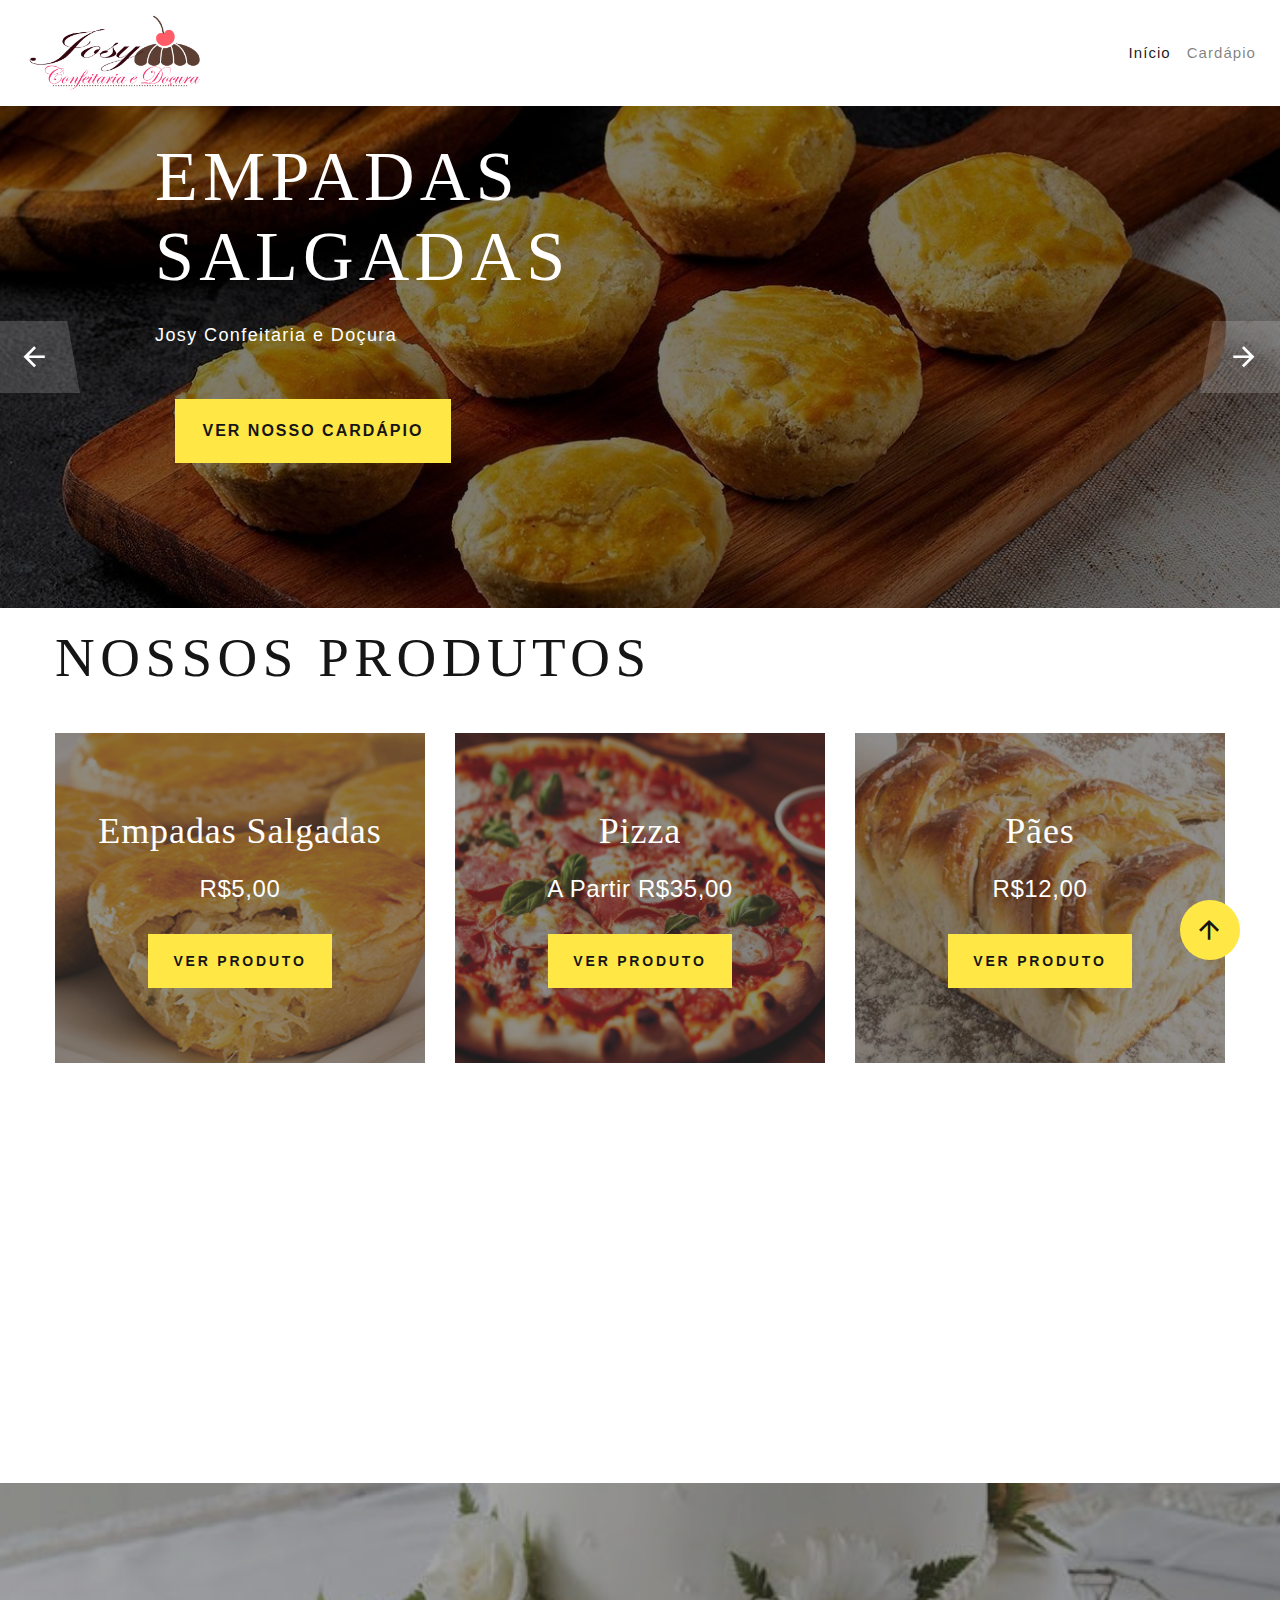
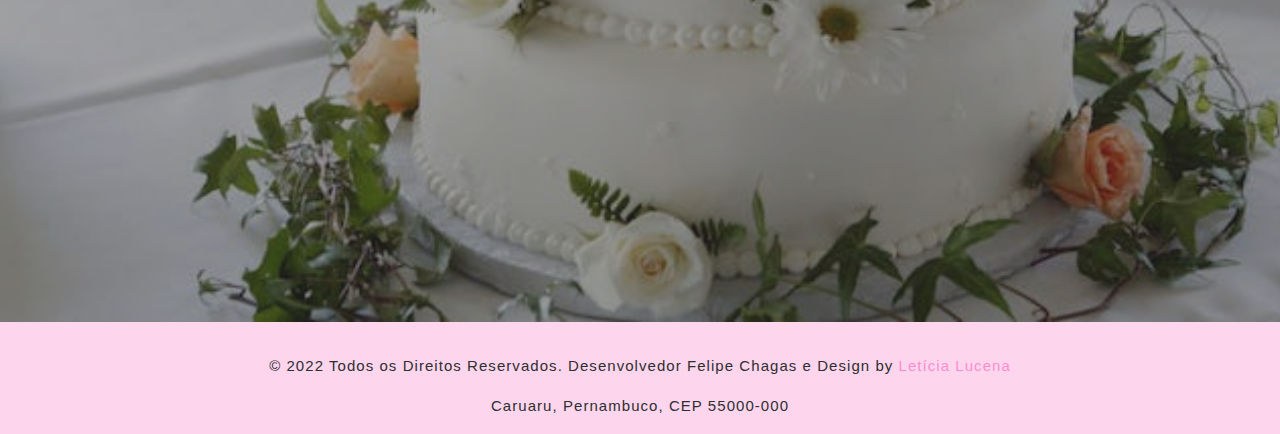
==== commit 8e5f7080: "Ajustes visuais styles" ====
--- a/site/index.html
+++ b/site/index.html
@@ -52,7 +52,7 @@
               <div class="container">
                 <div class="row">
                   <div class="col-sm-9 col-md-8 col-lg-7 col-xl-7 offset-lg-1 offset-xxl-0">
-                    <h2 class="oh swiper-title"><span class="d-inline-block" data-caption-animate="slideInUp" data-caption-delay="0">Deliciosas Empadas Salgadas</span></h2>
+                    <h2 class="oh swiper-title"><span class="d-inline-block" data-caption-animate="slideInUp" data-caption-delay="0">Empadas Salgadas</span></h2>
                     <p class="big swiper-text" data-caption-animate="fadeInLeft" data-caption-delay="300">Josy Confeitaria e Doçura</p><a class="button button-lg button-primary button-winona button-shadow-2" href="cardapio.html" data-caption-animate="fadeInUp" data-caption-delay="300">Ver nosso cardápio</a>
                   </div>
                 </div>
--- a/site/css/style.css
+++ b/site/css/style.css
@@ -100,7 +100,7 @@
 	font-size: 15px;
 	line-height: 1.6;
 	font-weight: 400;
-	letter-spacing: .075em;
+	letter-spacing: .070em;
 	color: #2e2e2e;
 	background-color: #ffffff;
 	-webkit-text-size-adjust: none;
@@ -172,6 +172,13 @@
 	}
 }
 
+@media (min-width: 320px) {
+	h2,
+	.heading-2 {
+		font-size: 32px;
+	}
+}
+
 @media (min-width: 992px) {
 	h2,
 	.heading-2 {
@@ -191,6 +198,7 @@
 	font-size: 30px;
 	line-height: 1.1;
 	font-weight: 400;
+	margin-top: -30px;
 }
 
 @media (min-width: 768px) {
@@ -738,6 +746,7 @@
 	letter-spacing: .05em;
 	font-weight: 400;
 	text-transform: none;
+	padding: 20px;
 }
 
 .cta-modern-title-2 {
@@ -1771,6 +1780,18 @@
 	}
 }
 
+@media (min-width: 320px) {
+	.button-lg {
+		min-width: 276px;
+		padding: 20px;
+		margin: 20px;
+	}
+
+	.swiper-title {
+		font-weight: 300;
+	}
+}
+
 .button-circle {
 	border-radius: 30px;
 }
@@ -3431,7 +3452,7 @@
 	font-size: 14px;
 	line-height: 1.71;
 	letter-spacing: .1em;
-	color: #fa90ce;
+	color: #c5378a;
 }
 
 .list-category-item a {
@@ -3924,7 +3945,7 @@
 * Offsets
 */
 * + p {
-	margin-top: 15px;
+	margin-top: 0px;
 }
 
 * + img {
@@ -4297,7 +4318,7 @@
 .section-md,
 .section-xl,
 .section-xxl {
-	padding: 50px 0;
+	padding: 20px 0;
 }
 
 .section-collapse + .section-collapse {
@@ -4334,7 +4355,7 @@
 	}
 		
 	.section-xxl {
-		padding: 100px 0;
+		padding: 10px 0;
 	}
 	[class*='section-'].section-bottom-md-70 {
 		padding-bottom: 70px;
@@ -4352,7 +4373,7 @@
 		padding-bottom: 90px;
 	}
 	.section-md {
-		padding: 80px 0;
+		padding: 20px;
 	}
 	.section-lg {
 		padding: 90px 0;
@@ -4361,7 +4382,7 @@
 		padding: 100px 0;
 	}
 	.section-xxl {
-		padding: 120px 0;
+		padding: 70px 0;
 	}
 }
 
@@ -4559,6 +4580,7 @@
 */
 .bg-default {
 	background-color: #ffffff;
+	margin-top: 30px;
 }
 
 .bg-primary {
@@ -7134,11 +7156,12 @@
 	flex-shrink: 0;
 	width: 100%;
 	height: 100%;
-	white-space: nowrap;
+	
 }
 
 .swiper-slide-caption {
 	width: 100%;
+	height: 100%;
 	background: rgba(0, 0, 0, 0.5); /* Optional: dark overlay for better text visibility */
 	white-space: normal;
 }
@@ -7314,7 +7337,7 @@
 }
 
 .swiper-slider-2 .swiper-title {
-	font-weight: 700;
+	font-weight: 500;
 }
 
 .swiper-slider-2 .swiper-text {
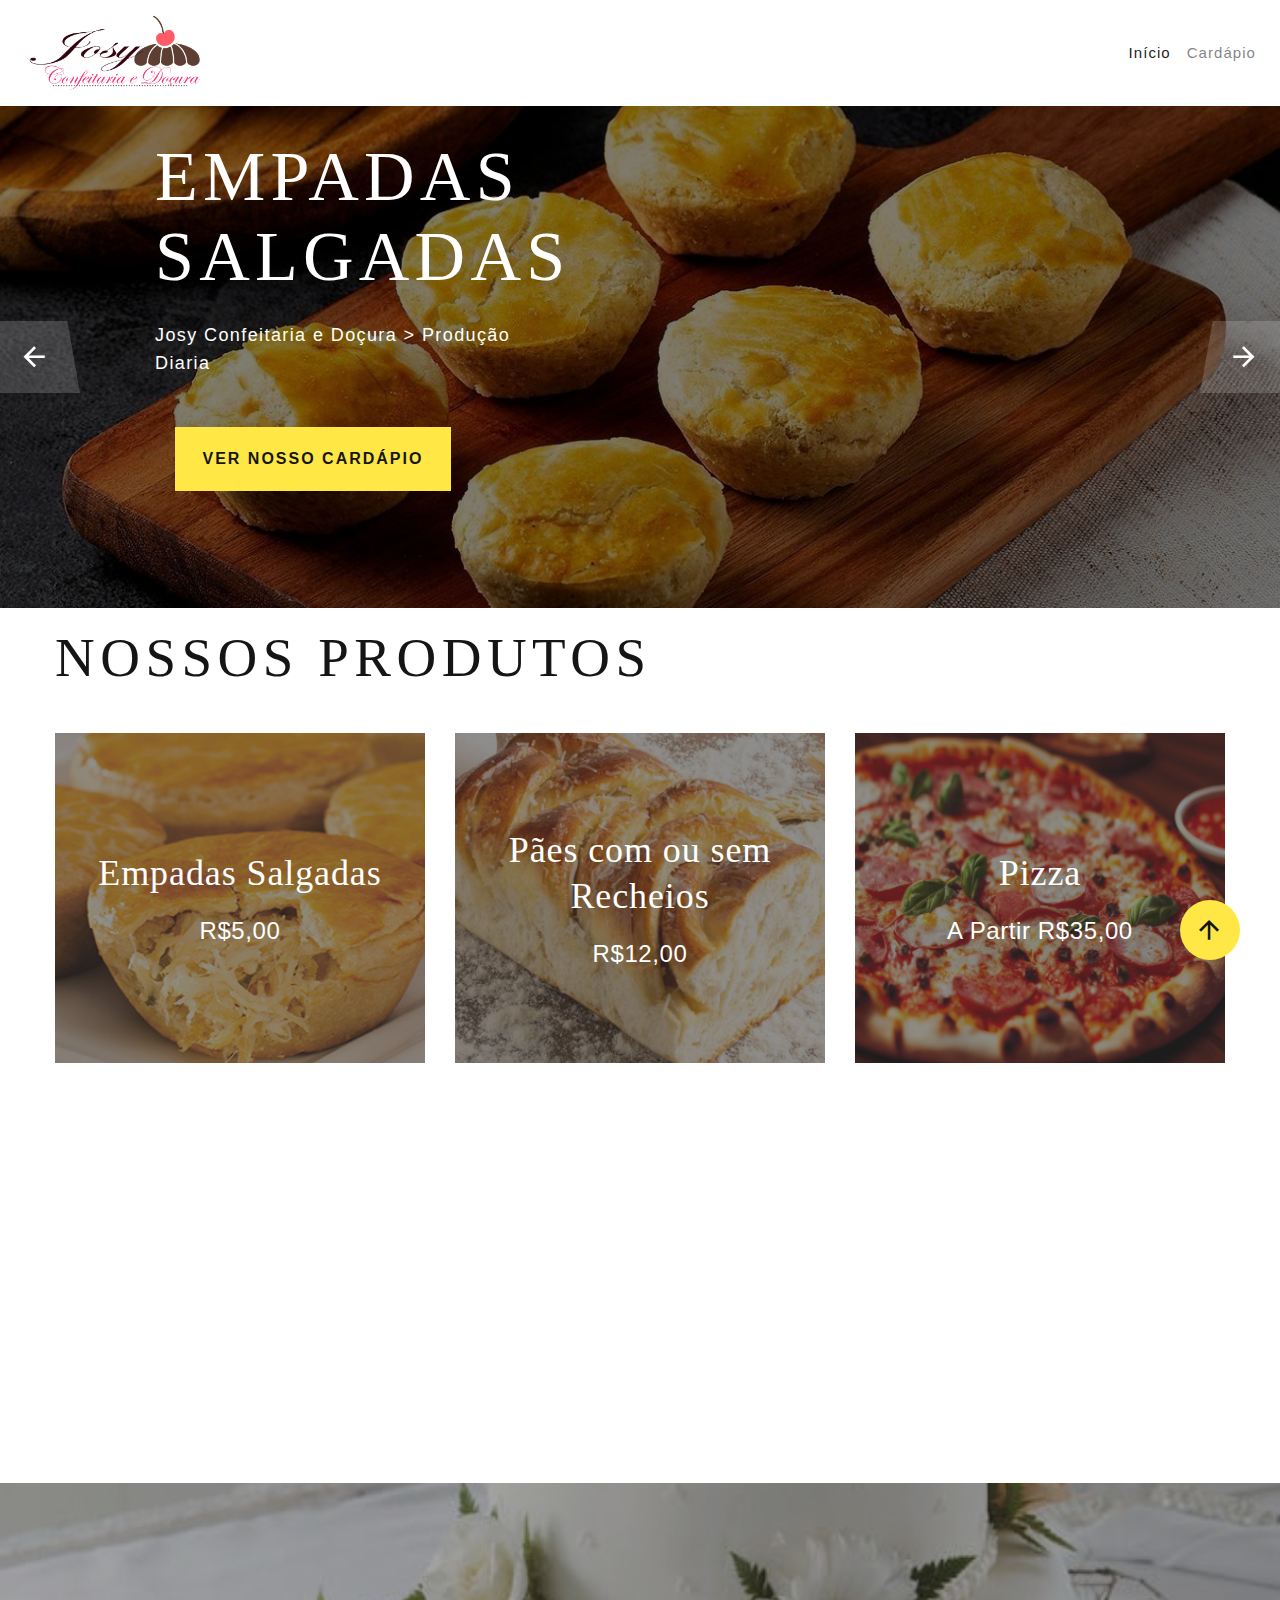
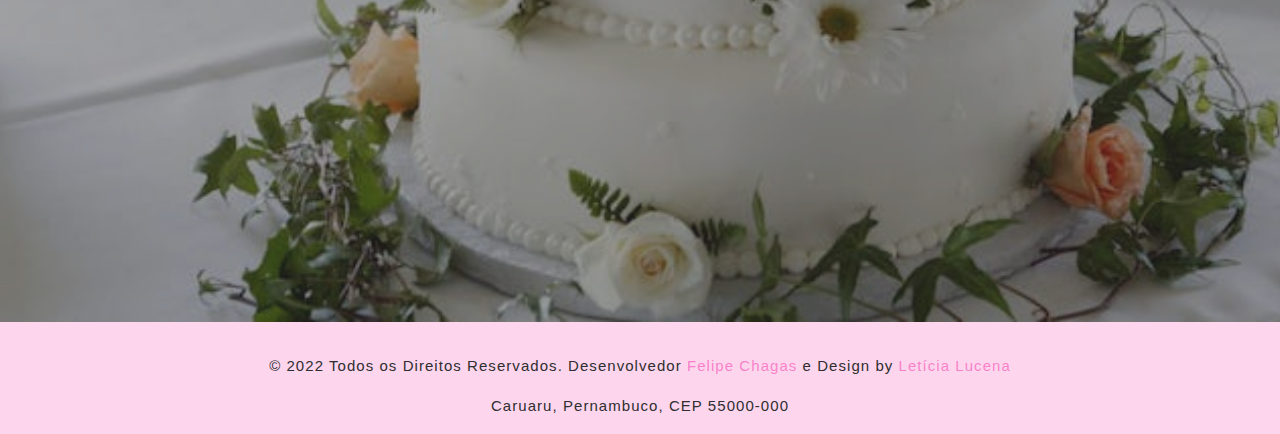
==== commit 2d229e15: "atualizacao de imagens e links" ====
--- a/site/index.html
+++ b/site/index.html
@@ -53,7 +53,7 @@
                 <div class="row">
                   <div class="col-sm-9 col-md-8 col-lg-7 col-xl-7 offset-lg-1 offset-xxl-0">
                     <h2 class="oh swiper-title"><span class="d-inline-block" data-caption-animate="slideInUp" data-caption-delay="0">Empadas Salgadas</span></h2>
-                    <p class="big swiper-text" data-caption-animate="fadeInLeft" data-caption-delay="300">Josy Confeitaria e Doçura</p><a class="button button-lg button-primary button-winona button-shadow-2" href="cardapio.html" data-caption-animate="fadeInUp" data-caption-delay="300">Ver nosso cardápio</a>
+                    <p class="big swiper-text" data-caption-animate="fadeInLeft" data-caption-delay="300">Josy Confeitaria e Doçura > Produção Diaria</p><a class="button button-lg button-primary button-winona button-shadow-2" href="cardapio.html" data-caption-animate="fadeInUp" data-caption-delay="300">Ver nosso cardápio</a>
                   </div>
                 </div>
               </div>
@@ -106,13 +106,27 @@
                   <div class="services-terri-caption">
                     <h4 class="services-terri-title"><a href="#">Empadas Salgadas</a></h4>
                     <h5 class="services-terri-title"><a href="#">R$5,00</a></h5>
-                    <div class="button-wrap"><a class="button button-xs button-secondary button-winona" href="cardapio.html#empadas-salgadas">Ver Produto</a></div>
                   </div>
                 </article>
               </div>
             </div>
 
             <!--produto 2-->
+            <div class="col-sm-6 col-lg-4">
+              <div class="oh-desktop">
+                <article class="services-terri wow slideInUp">
+                  <div class="services-terri-figure">
+                    <img src="images/paosalgado2.jpg" alt="" width="160" height="160"/>
+                  </div>
+                  <div class="services-terri-caption">
+                    <h4 class="services-terri-title"><a href="#">Pães com ou sem Recheios</a></h4>
+                    <h5 class="services-terri-title"><a href="#">R$12,00</a></h5>
+                  </div>
+                </article>
+              </div>
+            </div>
+
+            <!--produto 3-->
             <div class="col-sm-6 col-lg-4">
               <div class="oh-desktop">
                 <article class="services-terri wow slideInUp">
@@ -122,23 +136,6 @@
                   <div class="services-terri-caption">
                     <h4 class="services-terri-title"><a href="#">Pizza</a></h4>
                     <h5 class="services-terri-title"><a href="#"> A Partir R$35,00</a></h5>
-                    <div class="button-wrap"><a class="button button-xs button-secondary button-winona" href="cardapio.html" onclick="scrollToSection()">Ver Produto</a></div>
-                  </div>
-                </article>
-              </div>
-            </div>
-
-            <!--produto 3-->
-            <div class="col-sm-6 col-lg-4">
-              <div class="oh-desktop">
-                <article class="services-terri wow slideInUp">
-                  <div class="services-terri-figure">
-                    <img src="images/product-6-383x341.jpg" alt="" width="160" height="160"/>
-                  </div>
-                  <div class="services-terri-caption">
-                    <h4 class="services-terri-title"><a href="#">Pães</a></h4>
-                    <h5 class="services-terri-title"><a href="#">R$12,00</a></h5>
-                    <div class="button-wrap"><a class="button button-xs button-secondary button-winona" href="cardapio.html#paes">Ver Produto</a></div>
                   </div>
                 </article>
               </div>
@@ -154,7 +151,6 @@
                   <div class="services-terri-caption">
                     <h4 class="services-terri-title"><a href="#">Bolos Caseirinhos</a></h4>
                     <h5 class="services-terri-title"><a href="#">R$18,00</a></h5>
-                    <div class="button-wrap"><a class="button button-xs button-secondary button-winona" href="cardapio.html#bolo-tradicional">Ver Produto</a></div>
                   </div>
                 </article>
               </div>
@@ -170,13 +166,12 @@
                   <div class="services-terri-caption">
                     <h4 class="services-terri-title"><a href="#">Bolos de Festa</a></h4>
                     <h5 class="services-terri-title"><a href="#"> A Partir R$65,00</a></h5>
-                    <div class="button-wrap"><a class="button button-xs button-secondary button-winona" href="cardapio.html#bolo-festa">Ver Produto</a></div>
-                  </div>
-                </article>
-              </div>
-            </div>
-
-            <!--produto 5-->
+                  </div>
+                </article>
+              </div>
+            </div>
+
+            <!--produto 6-->
             <div class="col-sm-6 col-lg-4">
               <div class="oh-desktop">
                 <article class="services-terri wow slideInUp">
@@ -186,7 +181,6 @@
                   <div class="services-terri-caption">
                     <h4 class="services-terri-title"><a href="#">Mini Bolo Vulcão</a></h4>
                     <h5 class="services-terri-title"><a href="#"> A Partir R$25,00</a></h5>
-                    <div class="button-wrap"><a class="button button-xs button-secondary button-winona" href="cardapio.html">Ver Produto</a></div>
                   </div>
                 </article>
               </div>
@@ -219,7 +213,7 @@
                  
           <!-- Copyright -->
           <div class="text-center p-3" >
-            <p>&copy; 2022 Todos os Direitos Reservados. Desenvolvedor <a class="text-body" href="#">Felipe Chagas</a> e Design by <a href="#">Letícia Lucena</a></p>
+            <p>&copy; 2022 Todos os Direitos Reservados. Desenvolvedor <a href="https://www.instagram.com/codeversistemas" target="_blank">Felipe Chagas</a> e Design by <a href="https://www.instagram.com/leticia_s_lucena" target="_blank">Letícia Lucena</a></p>
           </div>
 
           <p>Caruaru, Pernambuco, CEP 55000-000</p>
--- a/site/css/style.css
+++ b/site/css/style.css
@@ -349,7 +349,7 @@
 }
 
 a, a:focus, a:active {
-	color: hsla(324, 94%, 73%, 0.815);
+	color: hsla(324, 91%, 70%, 0.815);
 }
 
 a:hover {
